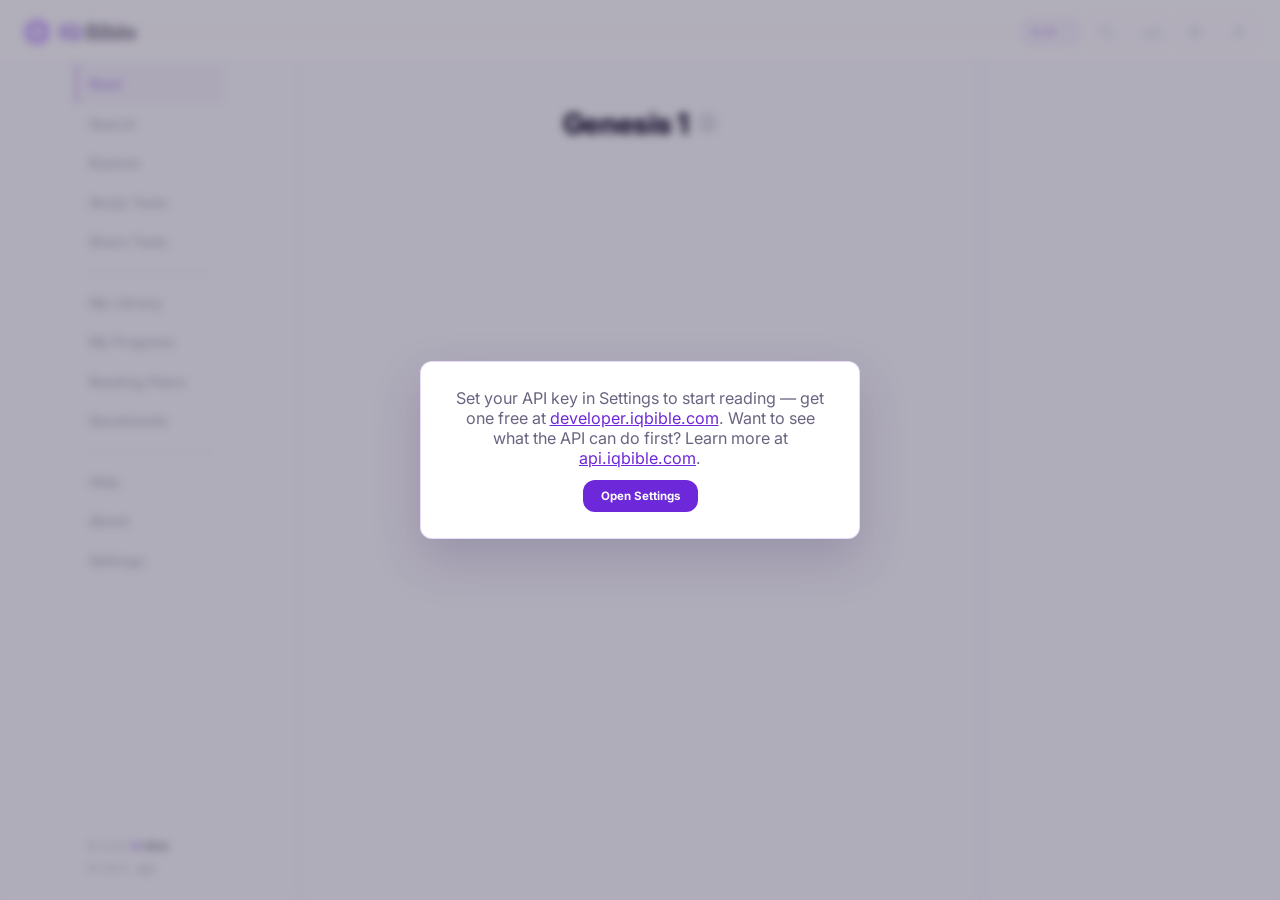
==== index.html @ fd7624ac "[1.20.0] - Continuous audio play (Settings toggle) + sleep timer in the player - getAudioContinuous/" ====
<!DOCTYPE html>
<html lang="en">
<head>
<meta charset="UTF-8">
<meta name="viewport" content="width=device-width, initial-scale=1.0">
<title>IQ Bible</title>
<meta name="description" content="A worked example of building a real app on the IQ Bible API — a free, open-source Bible reader with no backend of its own.">
<!-- The css/js/img refs below are written relative, so a deep-link page load
     (e.g. /gen/1/1) must resolve them from the site root rather than the
     current path. Every deployment of this app is served from its domain
     root (see js/config.js's BASE_PATH note), so this is a plain "/". A fork
     deploying under a subpath is the one case that needs to change it. -->
<base href="/">
<link rel="preconnect" href="https://fonts.googleapis.com">
<link rel="preconnect" href="https://fonts.gstatic.com" crossorigin>
<link href="https://fonts.googleapis.com/css2?family=Crimson+Pro:ital,wght@0,300;0,400;0,500;0,600;1,300;1,400&family=Inter:wght@400;500;600;700;800;900&display=swap" rel="stylesheet">
<link rel="stylesheet" href="css/styles.css">
<link rel="icon" type="image/png" href="img/logo.png">
<link rel="manifest" href="/manifest.webmanifest">
<meta name="theme-color" content="#6d28d9">
<link rel="apple-touch-icon" href="/img/apple-touch-icon.png">
<meta name="apple-mobile-web-app-capable" content="yes">
<meta name="mobile-web-app-capable" content="yes">
<meta name="apple-mobile-web-app-title" content="IQ Bible">
<!-- Open Graph / Twitter card. Absolute URLs — scrapers don't run the app's JS
     or resolve <base>. Bump ?v= whenever img/iqbible-og-card.png changes so
     cached unfurls refresh (scrapers key on the URL and ignore ETag). -->
<meta property="og:type" content="website">
<meta property="og:site_name" content="IQ Bible">
<meta property="og:title" content="IQ Bible">
<meta property="og:description" content="A free, open-source Bible study app — Scripture in 1,400+ translations, original Hebrew and Greek, Strong's lexicons, commentary, cross-references, and audio narration.">
<meta property="og:url" content="https://app.iqbible.com/">
<meta property="og:image" content="https://app.iqbible.com/img/iqbible-og-card.png?v=1">
<meta property="og:image:width" content="1200">
<meta property="og:image:height" content="630">
<meta name="twitter:card" content="summary_large_image">
<meta name="twitter:title" content="IQ Bible">
<meta name="twitter:description" content="A free, open-source Bible study app — Scripture in 1,400+ translations, original Hebrew and Greek, Strong's lexicons, commentary, cross-references, and audio narration.">
<meta name="twitter:image" content="https://app.iqbible.com/img/iqbible-og-card.png?v=1">
<!-- Leaflet — the app's one runtime dependency, added specifically so place
     maps can use English-labeled (Esri World Street Map) tiles for the
     interactive lightbox view; OpenStreetMap's own embeddable page has no
     language option. Loaded from unpkg via a plain <script> tag, no
     npm/bundler, per CLAUDE.md's development rules. -->
<link rel="stylesheet" href="https://unpkg.com/leaflet@1.9.4/dist/leaflet.css" integrity="sha256-p4NxAoJBhIIN+hmNHrzRCf9tD/miZyoHS5obTRR9BMY=" crossorigin="">
<script src="https://unpkg.com/leaflet@1.9.4/dist/leaflet.js" integrity="sha256-20nQCchB9co0qIjJZRGuk2/Z9VM+kNiyxNV1lvTlZBo=" crossorigin=""></script>
<script>
// Applied before first paint so a stored dark-mode preference doesn't flash
// light on load — the rest of the app's JS only loads at the end of <body>.
try { document.documentElement.dataset.theme = localStorage.getItem("iqb_theme") || "light"; } catch (e) { }
</script>
</head>
<body>
<div id="app">

  <div id="topbar">
    <div class="wordmark"><img src="img/logo.png" alt="" class="logo-icon"><span class="wm-text">IQ <span>Bible</span></span></div>
    <div id="topActions">
      <!-- Mobile only (< 1180px): the version pill lives here instead of in the
           reading header, which collapses to a slim label at that width. Label
           kept in sync by loadChapter() (js/reader.js). -->
      <button id="topVersionBtn" class="verpick" onclick="openVersionPicker()" title="Choose a translation" aria-label="Choose a translation">KJV <svg viewBox="0 0 24 24" fill="none" stroke-width="3" stroke-linecap="round" stroke-linejoin="round"><path d="M6 9l6 6 6-6"/></svg></button>
      <button id="searchTrigger" onclick="openSearch()" title="Search" aria-label="Search">
        <svg width="16" height="16" viewBox="0 0 24 24" fill="none" stroke="currentColor" stroke-width="2"><circle cx="11" cy="11" r="8"/><path d="m21 21-4.35-4.35"/></svg>
      </button>
      <button id="fontSizeTrigger" onclick="openFontSizeModal()" title="Change font size">
        <svg width="19" height="16" viewBox="0 0 26 22" fill="none" stroke="currentColor" stroke-width="1.8" stroke-linecap="round" stroke-linejoin="round">
          <path d="M3 18l3.2-9 3.2 9"/><path d="M4.1 15h4.2"/>
          <path d="M14 20L19.5 3.5 25 20"/><path d="M16.1 14.5h6.8"/>
        </svg>
      </button>
      <button id="themeTrigger" onclick="toggleTheme()" title="Toggle day/night mode">
        <svg id="themeIconSun" width="16" height="16" viewBox="0 0 24 24" fill="none" stroke="currentColor" stroke-width="2.2" stroke-linecap="round" stroke-linejoin="round"><circle cx="12" cy="12" r="4.5"/><path d="M12 2.5v2M12 19.5v2M4.6 4.6l1.4 1.4M18 18l1.4 1.4M2.5 12h2M19.5 12h2M4.6 19.4l1.4-1.4M18 6l1.4-1.4"/></svg>
        <svg id="themeIconMoon" width="16" height="16" viewBox="0 0 24 24" fill="none" stroke="currentColor" stroke-width="2.2" stroke-linecap="round" stroke-linejoin="round" style="display:none"><path d="M20 14.5A8.5 8.5 0 1 1 9.5 4a6.8 6.8 0 0 0 10.5 10.5Z"/></svg>
      </button>
      <!-- Mobile only (< 1180px): folds font size + day/night into one control.
           Tap opens the Display sheet; long-press flips the theme. -->
      <button id="displayBtn" onclick="openFontSizeModal()" title="Display options" aria-label="Display options"><span class="aa-label">A<span>a</span></span></button>
      <div id="profileWrap">
        <button id="profileTrigger" onclick="toggleProfilePanel()" title="Reading dashboard">
          <svg width="16" height="16" viewBox="0 0 24 24" fill="none" stroke="currentColor" stroke-width="2.2" stroke-linecap="round" stroke-linejoin="round"><circle cx="12" cy="8" r="3.6"/><path d="M4.5 20c1.4-3.6 4.4-5.5 7.5-5.5s6.1 1.9 7.5 5.5"/></svg>
        </button>
      </div>
    </div>
  </div>

  <!-- Reading dashboard (streak/counts/continue-reading, all from local data +
       one cached devotional teaser — js/profile.js). A sibling of #topbar, not
       a child: #topbar's backdrop-filter would otherwise trap this fixed panel
       inside the 64px bar. Desktop: anchored top-right under #profileTrigger.
       Mobile: a bottom sheet opened from the "More" sheet's row. -->
  <div id="profilePanel">
    <div class="pp-head">Your Reading</div>
    <div class="pp-stats" id="ppStats"></div>
    <div class="pp-continue" id="ppContinue"></div>
    <div class="pp-devo" id="ppDevo"></div>
    <div class="pp-actions">
      <button onclick="closeProfilePanel();openMyProgress()">Progress</button>
      <button onclick="closeProfilePanel();openLibrary()">My Library</button>
      <button onclick="closeProfilePanel();openSettings()">Settings</button>
    </div>
  </div>

  <div id="shell">
    <nav id="navrail">
      <div class="navmenu" id="navMenu">
        <button class="navitem active" data-nav="read" onclick="navMenuClick('read')">Read</button>
        <button class="navitem" data-nav="search" onclick="navMenuClick('search')">Search</button>
        <button class="navitem" data-nav="explore" onclick="navMenuClick('explore')">Explore</button>
        <button class="navitem" data-nav="study" onclick="navMenuClick('study')">Study Tools</button>
        <button class="navitem" data-nav="share" onclick="navMenuClick('share')">Share Tools</button>
        <hr class="navdivider">
        <button class="navitem" data-nav="library" onclick="navMenuClick('library')">My Library</button>
        <button class="navitem" data-nav="progress" onclick="navMenuClick('progress')">My Progress</button>
        <button class="navitem" data-nav="plans" onclick="navMenuClick('plans')">Reading Plans</button>
        <button class="navitem" data-nav="devotionals" onclick="navMenuClick('devotionals')">Devotionals</button>
        <hr class="navdivider">
        <button class="navitem" data-nav="help" onclick="navMenuClick('help')">Help</button>
        <button class="navitem" data-nav="about" onclick="navMenuClick('about')">About</button>
        <button class="navitem" data-nav="settings" onclick="navMenuClick('settings')">Settings</button>
        <div class="navfooter">&copy;&nbsp;<span id="navYear" data-app-year></span>&nbsp;<a href="https://iqbible.com" target="_blank" rel="noopener" class="wm-link"><span class="wm">IQ&nbsp;<span>Bible</span></span></a><span class="navfoot-ver">v<span id="navVersion" data-app-version></span> &middot; <a href="https://api.iqbible.com" target="_blank" rel="noopener">API</a></span></div>
      </div>
    </nav>

    <div id="readMain">
      <div id="readViewGroup">
        <button class="chapternav prev" id="btnPrevChapter" title="Previous chapter" onclick="goAdjacentChapter(-1)"><svg viewBox="0 0 24 24" fill="none" stroke="currentColor" stroke-width="2.4" stroke-linecap="round" stroke-linejoin="round"><path d="M15 6l-6 6 6 6"/></svg></button>
        <button class="chapternav next" id="btnNextChapter" title="Next chapter" onclick="goAdjacentChapter(1)"><svg viewBox="0 0 24 24" fill="none" stroke="currentColor" stroke-width="2.4" stroke-linecap="round" stroke-linejoin="round"><path d="M9 6l6 6-6 6"/></svg></button>

        <!-- Mobile only (< 1180px): the thumb-zone control row, docked just above
             #mobileFooterNav. The two .chapternav arrows above re-dock into this
             row's left end (CSS); #readNavChip opens the navigator; #audioDot
             appears only when the chapter has narration and, on play, the row
             becomes the player (body.audio-playing swaps #audioPlayer in over
             the chip/dot — see the max-width:1180px block in css/styles.css). -->
        <div id="readNavRow">
          <span class="rnr-arrowspace" aria-hidden="true"></span>
          <button class="rnr-chip" id="readNavChip" onclick="openChapterPicker()">Genesis 1 <svg viewBox="0 0 24 24" fill="none" stroke-width="3" stroke-linecap="round" stroke-linejoin="round"><path d="M6 9l6 6 6-6"/></svg></button>
          <button class="rnr-dot" id="audioDot" onclick="toggleAudio()" title="Play narration" aria-label="Play narration"><svg viewBox="0 0 32 32"><circle class="rnr-ring-t" cx="16" cy="16" r="14" fill="none" stroke-width="2.6"/><circle class="rnr-ring-f" cx="16" cy="16" r="14" fill="none" stroke-width="2.6" stroke-dasharray="88" stroke-dashoffset="88"/><circle class="rnr-disc" cx="16" cy="16" r="11"/><path class="rnr-ic" d="M13 10.5v11l8-5.5z"/></svg></button>
        </div>

        <!-- One-time (first save) + periodic nudge that notes/bookmarks/
             highlights live only in this browser — see js/reader.js's DATA
             BACKUP AWARENESS section. Same box styling as #keyBanner's
             .kb-box, but rendered inline (not a full-screen blocking
             overlay) since showDataBackupBanner()/dismissDataBackupBanner()
             don't share showKeyBanner()'s "block the rest of the app"
             behavior. -->
        <div id="dataBackupBanner">
          <p id="dataBackupBannerText"></p>
          <button onclick="dismissDataBackupBanner();openLibrary()">Open My Library</button>
          <button onclick="dismissDataBackupBanner()">Got it</button>
        </div>

        <div id="readCol">
          <div class="chhead">
            <div id="chBookIcon" class="bookicon-badge" style="display:none"></div>
            <div class="chtitlewrap">
              <!-- Book + chapter read as one title (the caret chevrons are hidden
                   by CSS at every width) but stay two hit targets. -->
              <button class="titlepick" id="btnPickBook" onclick="openBookPicker()">Genesis <svg viewBox="0 0 24 24" fill="none" stroke-width="3" stroke-linecap="round" stroke-linejoin="round"><path d="M6 9l6 6 6-6"/></svg></button>
              <button class="titlepick" id="btnPickChapter" onclick="openChapterPicker()">1 <svg viewBox="0 0 24 24" fill="none" stroke-width="3" stroke-linecap="round" stroke-linejoin="round"><path d="M6 9l6 6 6-6"/></svg></button>
              <!-- Desktop ⓘ — book overview. -->
              <button class="bookinfo-btn" id="btnBookInfo" title="About this book" aria-label="About this book" onclick="openBookInfoModal(current.book)">&#9432;</button>
              <!-- Mobile ⓘ (< 1180px) — the one context affordance in the slim
                   header. Opens the Chapter Info sheet (places, people, prophecies,
                   timeline, chapter overview; the book overview is its top card).
                   Same sheet as the right-edge inward swipe. -->
              <button class="bookinfo-btn" id="btnChapterCtx" title="Chapter info" aria-label="Chapter info" onclick="openCardsSheet()"><svg viewBox="0 0 24 24" fill="none" stroke="currentColor" stroke-width="2.2" stroke-linecap="round" stroke-linejoin="round"><circle cx="12" cy="12" r="9"/><path d="M12 16v-4M12 8h.01"/></svg></button>
              <!-- The translation pick lives in the top bar now (#topVersionBtn) —
                   this stays in the DOM (reader.js keeps its label current) but is
                   display:none at every width. -->
              <button class="verpick" id="btnPickVersion" onclick="openVersionPicker()">KJV <svg viewBox="0 0 24 24" fill="none" stroke-width="3" stroke-linecap="round" stroke-linejoin="round"><path d="M6 9l6 6 6-6"/></svg></button>
              <!-- Legacy 2×2 grid button — display:none at every width now
                   (desktop has the always-visible rail; mobile uses #btnChapterCtx
                   above + the right-edge inward swipe, both calling openCardsSheet).
                   Kept in the DOM to avoid churn; harmless while hidden. -->
              <button class="iconbtn cardsheet-trigger" id="btnCardsSheet" title="Chapter info" aria-label="Chapter info" onclick="toggleCardsSheet()">
                <svg viewBox="0 0 24 24" fill="none" stroke="currentColor" stroke-width="2" stroke-linecap="round" stroke-linejoin="round"><rect x="3" y="3" width="7" height="7" rx="1.5"/><rect x="14" y="3" width="7" height="7" rx="1.5"/><rect x="3" y="14" width="7" height="7" rx="1.5"/><rect x="14" y="14" width="7" height="7" rx="1.5"/></svg>
              </button>
            </div>
            <!-- Desktop: shows inline in .chhead after the version pick.
                 Below 1180px: a full-width bar docked above #mobileFooterNav
                 that slides away with the rest of the chrome on scroll. The
                 "Voice" button appears only when the version has >1 narrator. -->
            <div id="audioPlayer" class="inline-audio" style="display:none">
              <div class="audio-controls-row">
                <button class="playbtn" id="playBtn" onclick="toggleAudio()"><svg width="12" height="12" viewBox="0 0 24 24" fill="currentColor" stroke="none"><path d="M8 5.5v13l11-6.5-11-6.5Z"/></svg></button>
                <div class="time" id="audioCur">0:00</div>
                <div id="scrubTrack" onclick="seekAudio(event)"><div id="scrubFill"></div></div>
                <div class="time" id="audioDur">0:00</div>
                <button class="verpick" id="btnPickNarration" style="display:none" onclick="openNarrationPicker()" title="Choose narration voice" aria-label="Choose narration voice"><span id="narrationName">Voice</span><svg viewBox="0 0 24 24" fill="none" stroke-width="3" stroke-linecap="round" stroke-linejoin="round"><path d="M6 9l6 6 6-6"/></svg></button>
                <button class="audio-sleep" id="btnSleepTimer" onclick="openSleepTimer()" title="Sleep timer" aria-label="Sleep timer"><svg viewBox="0 0 24 24" fill="none" stroke="currentColor" stroke-width="2" stroke-linecap="round" stroke-linejoin="round"><circle cx="12" cy="13" r="8"/><path d="M12 9v4l2.5 2M9 2h6M18.5 5.5 20 4"/></svg><span class="st-label"></span></button>
                <audio id="audioEl" preload="none"></audio>
              </div>
            </div>
          </div>

          <!-- Compact "Read on …" line. Desktop: its own row below .chhead (so it
               never nudges the inline audio player). Mobile: positionReadStamp()
               (js/plans.js) moves it into .chhead to sit inline at the row's
               right. renderChapterReadStamp(); toggle in Settings. -->
          <div id="chapterReadStamp"></div>

          <div id="readingText"><div class="spin"></div></div>
          <!-- "Did you read this chapter?" — js/plans.js's
               renderChapterReadPrompt(), called from loadChapter (reader.js)
               after every render. A sibling of #readingText, not a child, so
               renderChapter()'s innerHTML replacement never wipes it. Sits
               above #chapterEndNav: finish the chapter, mark it, then move on. -->
          <div id="chapterReadPrompt"></div>
          <!-- End-of-chapter prev/next — a sibling of #readingText (not a
               child) so renderChapter()'s innerHTML swap never wipes it;
               labels/disabled state filled by renderChapterEndNav (reader.js).
               The discoverable in-flow counterpart to the swipe gesture and
               the fixed side arrows. -->
          <nav class="chapter-end-nav" id="chapterEndNav" aria-label="Chapter navigation" hidden>
            <button class="cen-btn" id="cenPrev" onclick="goAdjacentChapter(-1)">
              <svg viewBox="0 0 24 24" fill="none" stroke="currentColor" stroke-width="2.4" stroke-linecap="round" stroke-linejoin="round"><path d="M15 6l-6 6 6 6"/></svg>
              <span class="cen-lbl"><span class="cen-k">Previous</span><span class="cen-t" id="cenPrevLabel"></span></span>
            </button>
            <button class="cen-btn cen-next" id="cenNext" onclick="goAdjacentChapter(1)">
              <span class="cen-lbl"><span class="cen-k">Next</span><span class="cen-t" id="cenNextLabel"></span></span>
              <svg viewBox="0 0 24 24" fill="none" stroke="currentColor" stroke-width="2.4" stroke-linecap="round" stroke-linejoin="round"><path d="M9 6l6 6-6 6"/></svg>
            </button>
          </nav>
        </div>
      </div>

      <!-- Search / Explore / Study Tools / My Library / Devotionals / Share
           Tools all render here too (see switchMainView, js/main.js) instead
           of as separate full-page overlays — one .mainview shown at a time,
           #readViewGroup hidden while any of them is active, with the
           clicked left-nav item shown .active the same way "Read" always
           was. Each still keeps its own overlay-topbar close (×) button:
           #navrail (the only other way to switch views) is hidden below
           1180px, so it's the sole way back to Read on a narrow viewport. -->
      <div id="searchOverlay" class="mainview" role="region" aria-label="Search">
        <div class="overlay-inner">
          <div class="overlay-topbar">
            <span class="overlay-title">Search the Scriptures</span>
            <button class="overlay-close" onclick="closeSearch()" title="Back to Reading (Esc)">&times;</button>
          </div>
          <div class="overlay-search-area">
            <div class="overlay-input-wrap">
              <span class="overlay-search-icon">⌕</span>
              <input type="text" id="overlaySearchInput" placeholder="What are you looking for?" oninput="onOverlayType()"
                onkeydown="if(event.key==='Enter') overlaySearch(true); if(event.key==='Escape') closeSearch()" autocomplete="off">
              <button type="button" class="mclear" aria-label="Clear" onclick="clearSearchInput('overlaySearchInput')">&times;</button>
            </div>
            <div class="lib-tabs" id="searchTabs">
              <button class="lib-tab active" data-tab="verses" onclick="setSearchTab('verses')">Verses</button>
              <button class="lib-tab" data-tab="people" onclick="setSearchTab('people')">People</button>
            </div>
            <div class="version-row" id="searchVersionRow">
              <span class="filter-label">Searching in</span>
              <button type="button" class="version-trigger" id="searchVersionTrigger" onclick="openVersionPicker('search')">
                <span id="searchVersionLabel"></span><span>▾</span>
              </button>
            </div>
            <div class="overlay-filters" id="searchModeRow">
              <span class="filter-label">Mode:</span>
              <button class="filter-chip active" data-mode="all" onclick="setMatchMode(this)">All words</button>
              <button class="filter-chip" data-mode="any" onclick="setMatchMode(this)">Any word</button>
              <button class="filter-chip" data-mode="phrase" onclick="setMatchMode(this)">Exact phrase</button>
              <button class="filter-chip" data-mode="prefix" onclick="setMatchMode(this)">Starts with</button>
              <button class="filter-chip" data-mode="boolean" onclick="setMatchMode(this)">Advanced</button>
            </div>
            <div class="adv-hint" id="searchAdvHint" hidden><b>+</b>required &nbsp; <b>-</b>excluded &nbsp; <b>"</b>phrase<b>"</b> &nbsp; word<b>*</b> prefix</div>
            <div class="filters-toggle-row" id="searchFiltersToggleRow">
              <button class="filters-toggle" id="searchFiltersToggle" onclick="toggleSearchFilters()">Filters <svg viewBox="0 0 24 24" fill="none" stroke="currentColor" stroke-width="2.5" stroke-linecap="round"><path d="M6 9l6 6 6-6"/></svg></button>
            </div>
            <div class="filters-panel" id="searchFiltersPanel">
              <div class="filters-grid">
                <div class="filter-field">
                  <label>Testament</label>
                  <div class="chip-row" id="searchTestamentRow">
                    <button class="filter-chip active" data-testament="" onclick="setTestament(this)">All</button>
                    <button class="filter-chip" data-testament="ot" onclick="setTestament(this)">OT</button>
                    <button class="filter-chip" data-testament="nt" onclick="setTestament(this)">NT</button>
                  </div>
                </div>
                <div class="filter-field">
                  <label>Books</label>
                  <button type="button" class="field-trigger" id="searchBooksTrigger" onclick="openSearchBookPicker()">
                    <span id="searchBooksLabel">All books</span> <span>▾</span>
                  </button>
                </div>
                <div class="filter-field">
                  <label>Chapter</label>
                  <input type="text" inputmode="numeric" id="searchChapterInput" placeholder="Any" oninput="onSearchFilterChange()">
                </div>
                <div class="filter-field">
                  <label>Verse range</label>
                  <input type="text" id="searchVerseInput" placeholder="e.g. 1-10" oninput="onSearchFilterChange()">
                </div>
                <div class="filter-field" id="searchExcludeField">
                  <label>Exclude words</label>
                  <input type="text" id="searchExcludeInput" placeholder="e.g. cast" oninput="onSearchFilterChange()">
                </div>
                <div class="filter-field">
                  <label>Sort</label>
                  <div class="chip-row" id="searchSortRow">
                    <button class="filter-chip active" data-sort="canonical" onclick="setSearchSort(this)">Verse order</button>
                    <button class="filter-chip" data-sort="relevance" onclick="setSearchSort(this)">Best match</button>
                  </div>
                </div>
              </div>
            </div>
          </div>
          <div class="overlay-results-area">
            <div class="overlay-results-inner">
              <div id="overlayResultsMeta" class="overlay-results-meta"></div>
              <div id="overlaySearchNotice" class="overlay-search-notice" hidden></div>
              <div id="overlayHistoryArea" hidden></div>
              <div id="overlayResultList"></div>
              <button id="overlayLoadMore" onclick="overlaySearch(false)">Load More</button>
            </div>
          </div>
        </div>
      </div>

      <!-- Book filter for Search's Verses tab — multi-select (unlike the
           single-select reading #navPickerScrim), scoped to whichever version
           "Searching in" currently points at, since a Catholic/Orthodox
           edition's canon is genuinely larger than a 66-book Protestant one. -->
      <div class="modalscrim" id="searchBookFilterScrim">
        <div class="modal">
          <div class="mhead">
            <div class="row"><h2>Choose books</h2><button class="closebtn" onclick="closeSearchBookPicker()">&times;</button></div>
          </div>
          <div class="bp-actions"><button onclick="searchBooksSelectAll()">Select all</button><button onclick="searchBooksClearAll()">Clear</button></div>
          <div class="bp-version-note" id="searchBookFilterNote"></div>
          <div class="mlist" id="searchBookFilterBody"></div>
          <div style="padding:0 24px 24px"><button class="setsave" style="margin-bottom:0" onclick="closeSearchBookPicker()">Done</button></div>
        </div>
      </div>

      <!-- My Library overlay — Notes / Bookmarks / History / Highlights share one shell -->
      <div id="libraryOverlay" class="mainview" role="region" aria-label="My Library">
        <div class="overlay-inner">
          <div class="overlay-topbar">
            <span class="overlay-title">My Library</span>
            <button class="overlay-close" onclick="closeLibrary()" title="Back to Reading (Esc)">&times;</button>
          </div>
          <div class="overlay-search-area">
            <div class="lib-tabs">
              <button class="lib-tab" data-tab="notes" onclick="switchLibraryTab('notes')">Notes</button>
              <button class="lib-tab" data-tab="bookmarks" onclick="switchLibraryTab('bookmarks')">Bookmarks</button>
              <button class="lib-tab" data-tab="highlights" onclick="switchLibraryTab('highlights')">Highlights</button>
              <button class="lib-tab" data-tab="history" onclick="switchLibraryTab('history')">History</button>
            </div>
            <p class="view-desc" id="libraryDesc"></p>
            <div class="overlay-input-wrap">
              <span class="overlay-search-icon">⌕</span>
              <input type="text" id="librarySearchInput" placeholder="Search…" oninput="onLibrarySearchType()"
                onkeydown="if(event.key==='Escape') closeLibrary()" autocomplete="off">
              <button type="button" class="mclear" aria-label="Clear" onclick="clearSearchInput('librarySearchInput')">&times;</button>
            </div>
            <div class="overlay-filters" id="librarySortRow">
              <span class="filter-label">Sort:</span>
              <button class="filter-chip" id="librarySortBookChip" onclick="setLibrarySort('book')">By Book</button>
              <button class="filter-chip" id="librarySortDateChip" onclick="setLibrarySort('date')">By Date</button>
              <span id="librarySortColorChip" style="display:none;align-items:center;gap:6px">
                <span class="filter-label">By Color:</span>
                <button class="vtswatch hl-yellow" data-color="yellow" onclick="setLibraryColorFilter('yellow')" title="Yellow" aria-label="Sort by yellow highlights"></button>
                <button class="vtswatch hl-green" data-color="green" onclick="setLibraryColorFilter('green')" title="Green" aria-label="Sort by green highlights"></button>
                <button class="vtswatch hl-blue" data-color="blue" onclick="setLibraryColorFilter('blue')" title="Blue" aria-label="Sort by blue highlights"></button>
                <button class="vtswatch hl-pink" data-color="pink" onclick="setLibraryColorFilter('pink')" title="Pink" aria-label="Sort by pink highlights"></button>
              </span>
            </div>
            <div class="notes-toolbar" id="notesToolbar">
              <button onclick="exportNotesMarkdown()">Export Markdown</button>
              <button onclick="exportNotesJSON()">Export JSON</button>
              <button onclick="triggerNotesImport()">Import</button>
              <input type="file" id="notesImportInput" accept="application/json" style="display:none" onchange="importNotesFile(this)">
            </div>
            <div class="notes-toolbar" id="bookmarksToolbar" style="display:none">
              <button onclick="exportBookmarksMarkdown()">Export Markdown</button>
              <button onclick="exportBookmarksJSON()">Export JSON</button>
              <button onclick="triggerBookmarksImport()">Import</button>
              <input type="file" id="bookmarksImportInput" accept="application/json" style="display:none" onchange="importBookmarksFile(this)">
            </div>
            <div class="notes-toolbar" id="highlightsToolbar" style="display:none">
              <button onclick="exportHighlightsMarkdown()">Export Markdown</button>
              <button onclick="exportHighlightsJSON()">Export JSON</button>
              <button onclick="triggerHighlightsImport()">Import</button>
              <input type="file" id="highlightsImportInput" accept="application/json" style="display:none" onchange="importHighlightsFile(this)">
            </div>
            <div class="notes-toolbar" id="libraryClearHistory">
              <button onclick="clearHistory()">Clear History</button>
              <button onclick="exportHistoryMarkdown()">Export Markdown</button>
              <button onclick="exportHistoryJSON()">Export JSON</button>
              <button onclick="triggerHistoryImport()">Import</button>
              <input type="file" id="historyImportInput" accept="application/json" style="display:none" onchange="importHistoryFile(this)">
            </div>
          </div>
          <div class="overlay-results-area">
            <div class="overlay-results-inner">
              <div id="libraryResultList"></div>
            </div>
          </div>
        </div>
      </div>

      <!-- explore view — Harmony of the Gospels, Topics, Bible Atlas,
           Genealogy Explorer, and a Collections tab (Parables/Miracles/
           Prayers/Names of God/Titles of Jesus/Weights & Measures/Stories) —
           six endpoint families the app didn't surface anywhere before. Same
           one-body-many-tabs shell as #libraryOverlay; each tab's controls +
           results are all rendered by js/explore.js into #exploreBody,
           including its own list/detail views, rather than pre-built
           per-tab markup. -->
      <div id="exploreOverlay" class="mainview" role="region" aria-label="Explore">
        <div class="overlay-inner">
          <div class="overlay-topbar">
            <span class="overlay-title">Explore</span>
            <button class="overlay-close" onclick="closeExplore()" title="Back to Reading (Esc)">&times;</button>
          </div>
          <div class="overlay-search-area">
            <div class="lib-tabs" id="exploreTabs">
              <button class="lib-tab" data-tab="atlas" onclick="switchExploreTab('atlas')">Atlas</button>
              <button class="lib-tab" data-tab="collections" onclick="switchExploreTab('collections')">Collections</button>
              <button class="lib-tab" data-tab="extrabiblical" onclick="switchExploreTab('extrabiblical')">Extrabiblical</button>
              <button class="lib-tab" data-tab="genealogy" onclick="switchExploreTab('genealogy')">Genealogy</button>
              <button class="lib-tab" data-tab="harmony" onclick="switchExploreTab('harmony')">Harmony</button>
              <button class="lib-tab" data-tab="topics" onclick="switchExploreTab('topics')">Topics</button>
            </div>
            <p class="view-desc" id="exploreDesc"></p>
          </div>
          <div class="overlay-results-area">
            <div class="overlay-results-inner" id="exploreBody"></div>
          </div>
        </div>
      </div>

      <!-- study tools view — Book Guide, Dictionary (encyclopedic term
           lookup across all sources), Word Study (multi-lexicon +
           every-occurrence lookup), Commentaries (browse by book/chapter/
           verse), and Textual Variants. Same shell as #exploreOverlay. -->
      <div id="studyOverlay" class="mainview" role="region" aria-label="Study Tools">
        <div class="overlay-inner">
          <div class="overlay-topbar">
            <span class="overlay-title">Study Tools</span>
            <button class="overlay-close" onclick="closeStudy()" title="Back to Reading (Esc)">&times;</button>
          </div>
          <div class="overlay-search-area">
            <div class="lib-tabs" id="studyTabs">
              <button class="lib-tab" data-tab="book" onclick="switchStudyTab('book')">Book Guide</button>
              <button class="lib-tab" data-tab="dictionary" onclick="switchStudyTab('dictionary')">Dictionary</button>
              <button class="lib-tab" data-tab="word" onclick="switchStudyTab('word')">Word Study</button>
              <button class="lib-tab" data-tab="commentaries" onclick="switchStudyTab('commentaries')">Commentaries</button>
              <button class="lib-tab" data-tab="variants" onclick="switchStudyTab('variants')">Textual Variants</button>
            </div>
            <p class="view-desc" id="studyDesc"></p>
          </div>
          <div class="overlay-results-area">
            <div class="overlay-results-inner" id="studyBody"></div>
          </div>
        </div>
      </div>

      <!-- Reading Plans — GET /bibles/{version}/reading-plan (General/Topic/
           M'Cheyne). Same one-body-JS-renders-into-it shell as Explore/Study
           Tools above; js/plans.js swaps #plansBody between three states
           (list of saved plans / builder form / a plan's calendar) rather
           than a single active-plan view — not mainview-narrow like it used
           to be, since the plans grid and month calendar both want more
           width than the 640px text-content cap. -->
      <div id="plansView" class="mainview" role="region" aria-label="Reading Plans">
        <div class="overlay-topbar">
          <span class="overlay-title">Reading Plans</span>
          <button class="overlay-close" onclick="closePlans()" title="Back to Reading (Esc)">&times;</button>
        </div>
        <p class="view-desc">Build a scheduled reading plan — a whole-Bible track, a topical study, or the M'Cheyne one-year plan — then check off each day as you read it. Plans are saved on this device.</p>
        <div class="dictbody" id="plansBody"></div>
        <input type="file" id="planImportFile" accept=".json,.csv" style="display:none" onchange="handlePlanImportFile(event)">
      </div>

      <!-- devotionals view — Spurgeon's Morning &amp; Evening (GET
           /devotionals/today or /devotionals/{month}/{day}). Calendar-date
           only, no year concept and no archive/list endpoint (see
           NOTES.md) — day-at-a-time browsing only, not a fabricated
           calendar grid. -->
      <div id="devotionalsView" class="mainview mainview-narrow" role="region" aria-label="Devotionals">
        <div class="overlay-topbar">
          <span class="overlay-title">Devotionals</span>
          <button class="overlay-close" onclick="switchMainView('read')" title="Back to Reading (Esc)">&times;</button>
        </div>
        <p class="view-desc">A short daily reading from Charles Spurgeon's <em>Morning and Evening</em>. Browse by date — there's one entry per calendar day, the same each year.</p>
        <div class="devo-daynav">
          <button class="ov-back" onclick="shiftDevotionalDay(-1)" aria-label="Previous day">&lsaquo;</button>
          <input type="date" id="devotionalDateInput" onchange="onDevotionalDatePick()">
          <button class="ov-back ov-back-fwd" onclick="shiftDevotionalDay(1)" aria-label="Next day">&lsaquo;</button>
          <button class="filter-chip" onclick="goDevotionalToday()">Today</button>
        </div>
        <div class="dictbody" id="devotionalsBody"></div>
        <!-- "Did you read this devotional?" — js/devotionals.js's
             renderDevoReadPrompt(), called after every render. A sibling of
             #devotionalsBody, not a child, so its innerHTML replacement
             never wipes it (same pattern as #chapterReadPrompt). -->
        <div id="devoReadPrompt"></div>
      </div>

      <!-- share tools view — GET /embed/verse and GET /image/verse, both
           deliberately public/unauthenticated endpoints in the API
           (registered outside the key-gated route group), so this works
           with zero friction. -->
      <div id="shareToolView" class="mainview mainview-narrow" role="region" aria-label="Share Tools">
        <div class="overlay-topbar">
          <span class="overlay-title">Share Tools</span>
          <button class="overlay-close" onclick="switchMainView('read')" title="Back to Reading (Esc)">&times;</button>
        </div>
        <div class="dictbody" id="shareToolBody"></div>
      </div>

      <!-- Settings — same mainview pattern as Search/Explore/Devotionals
           above (switchMainView, js/main.js), not a modal: browsable/
           linkable the same way, and a narrow centered column
           (.mainview-narrow) gives the form more room than the old
           fixed-width modal did. Must live inside #readMain like every
           other mainview here — it was previously a stray sibling of
           #shell, which made it a 3rd flex child of #app's column layout:
           opening it squeezed #shell (nav rail + reading column + right
           rail) down to a sliver that #app's overflow:hidden then clipped,
           instead of actually replacing the reading column. -->
      <div id="settingsView" class="mainview mainview-narrow" role="region" aria-label="Settings">
        <div class="overlay-topbar">
          <span class="overlay-title">Settings</span>
          <button class="overlay-close" onclick="closeSettings()" title="Back to Reading (Esc)">&times;</button>
        </div>
        <div class="dictbody">
          <div class="settingsbody">
            <!-- Wrapped in its own <form> so Chrome's password-manager heuristics
                 (which, absent any <form> boundary, treat the *entire* page as one
                 implicit form) stop pairing this password field with unrelated text
                 inputs elsewhere in the DOM — that pairing was surfacing "Save
                 password?" prompts when typing in, e.g., the version-search box. -->
            <form autocomplete="off" onsubmit="return false">
              <div class="setfield">
                <label for="settingsKeyInput">API Key</label>
                <input type="password" id="settingsKeyInput" placeholder="iqb_live_…" autocomplete="off">
                <div class="hint" id="settingsKeyHint">Free at <a href="https://developer.iqbible.com" target="_blank" rel="noopener">developer.iqbible.com</a>. Stored only in this browser's local storage — never sent anywhere but the IQ Bible API.</div>
              </div>
              <button class="setsave" onclick="saveSettings()">Save</button>
            </form>

            <!-- Display prefs apply immediately (no Save/reload needed) — kept
                 outside the API-key <form> above so they're independent of it.
                 Wrapped so body.no-key-lockdown (js/api.js's showKeyBanner())
                 can disable this whole group while leaving the API Key field/
                 Save button above as the only usable thing in Settings until
                 a key is actually saved — see css/styles.css. -->
            <div id="settingsPrefs">
              <div class="setfield">
                <label for="settingsIllustSelect">Illustrations</label>
                <select id="settingsIllustSelect" onchange="setIllustPack(this.value)">
                  <option value="off">Off</option>
                  <option value="schnorr">Schnorr</option>
                  <option value="dore">Doré</option>
                  <option value="sweet">Sweet</option>
                </select>
              </div>
              <div class="setfield-check">
                <input type="checkbox" id="settingsIllustBW" onchange="setIllustBW(this.checked)">
                <label for="settingsIllustBW">Black &amp; White Illustrations</label>
              </div>
              <div class="setfield">
                <label for="settingsIconSelect">Book Icons</label>
                <select id="settingsIconSelect" onchange="setIconStyle(this.value)">
                  <option value="off">Off</option>
                  <option value="color">Color</option>
                  <option value="bw">Black &amp; White</option>
                </select>
              </div>
              <div class="setfield">
                <label for="settingsFontSlider">Reading Font Size</label>
                <input type="range" id="settingsFontSlider" min="14" max="26" step="1" oninput="setFontSize(this.value)">
              </div>
              <div class="setfield">
                <label for="settingsUiFontSlider">Interface Font Size</label>
                <input type="range" id="settingsUiFontSlider" min="13" max="20" step="1" oninput="setUiFontSize(this.value)">
                <div class="hint">Menus, buttons, and labels — everything except the Bible text above.</div>
              </div>
              <div class="setfield-check">
                <input type="checkbox" id="settingsExportReminder" onchange="setExportReminderEnabled(this.checked)">
                <label for="settingsExportReminder">Remind me to back up my data</label>
              </div>
              <div class="setfield-check">
                <input type="checkbox" id="settingsReadStamp" onchange="setReadStampEnabled(this.checked)">
                <label for="settingsReadStamp">Show when I read a chapter, under the title</label>
              </div>
              <div class="setfield-check">
                <input type="checkbox" id="settingsAudioContinuous" onchange="setAudioContinuous(this.checked)">
                <label for="settingsAudioContinuous">Keep playing narration into the next chapter</label>
              </div>
              <div class="setfield">
                <label>Compare Versions <span class="hint" style="display:inline">— used in Verse Tools &gt; Compare</span></label>
                <div class="compare-chip-row" id="settingsCompareChips"></div>
                <button class="filter-chip" style="margin-top:8px" onclick="openVersionPicker('compare-default')">+ Add Version</button>
              </div>
            </div>
          </div>
        </div>
      </div>

      <!-- About — static content, no fetches. Mirrors README.md's public
           framing; must never reference the private backend repo or its
           internal versioning (see CLAUDE.md's public-facing-content rule). -->
      <div id="aboutView" class="mainview mainview-narrow" role="region" aria-label="About">
        <div class="overlay-topbar">
          <span class="overlay-title">About</span>
          <button class="overlay-close" onclick="closeAbout()" title="Back to Reading (Esc)">&times;</button>
        </div>
        <div class="dictbody">
          <div class="about-hero">
            <img src="img/logo.png" alt="" class="about-hero-logo">
            <h1>About <span class="wm">IQ <span>Bible</span></span></h1>
            <p>A free, open-source Bible reader — and a worked example of building a real app on the <a href="https://api.iqbible.com" target="_blank" rel="noopener">IQ Bible API</a>. Every feature here comes from a real API call.</p>
            <a class="about-hero-cta" href="https://iqbible.com" target="_blank" rel="noopener">Learn more about what IQ Bible is &rarr;</a>
          </div>

          <div class="about-section-label">What It Demonstrates</div>
          <div class="about-chips">
            <span class="filter-chip">Version / book / chapter nav</span>
            <span class="filter-chip">1,000+ languages</span>
            <span class="filter-chip">Full-text search</span>
            <span class="filter-chip">Inline illustrations</span>
            <span class="filter-chip">Audio narration</span>
            <span class="filter-chip">Cross-references</span>
            <span class="filter-chip">Commentaries</span>
            <span class="filter-chip">Original-language lookups</span>
            <span class="filter-chip">Bible atlas</span>
            <span class="filter-chip">Reading plans</span>
          </div>

          <p class="about-runs">It runs as a plain static site with zero backend of its own — no server, no build step, no framework, just HTML/CSS and a handful of vanilla JavaScript files. On the hosted instance at app.iqbible.com you can start reading straight away; self-host a copy and each visitor supplies their own free API key, stored only in their browser.</p>

          <div class="about-callouts">
            <div class="about-callout">
              <div class="about-callout-icon">
                <svg width="20" height="20" viewBox="0 0 24 24" fill="currentColor"><path d="M12 .5C5.73.5.75 5.48.75 11.75c0 5.02 3.26 9.28 7.78 10.78.57.1.78-.25.78-.55v-2.1c-3.17.69-3.83-1.36-3.83-1.36-.52-1.31-1.26-1.66-1.26-1.66-1.03-.7.08-.69.08-.69 1.14.08 1.74 1.17 1.74 1.17 1.01 1.73 2.65 1.23 3.3.94.1-.73.4-1.23.72-1.51-2.53-.29-5.19-1.27-5.19-5.63 0-1.24.44-2.26 1.17-3.06-.12-.29-.51-1.45.11-3.02 0 0 .96-.31 3.14 1.17a10.9 10.9 0 0 1 5.72 0c2.18-1.48 3.14-1.17 3.14-1.17.62 1.57.23 2.73.11 3.02.73.8 1.17 1.82 1.17 3.06 0 4.37-2.67 5.34-5.21 5.62.41.36.77 1.07.77 2.16v3.2c0 .3.21.66.79.55 4.51-1.51 7.77-5.76 7.77-10.78C23.25 5.48 18.27.5 12 .5z"/></svg>
              </div>
              <div class="about-callout-title">Open Source</div>
              <div class="about-callout-body">MIT-licensed and open on GitHub. Fork it, self-host it, or use it as a reference for your own app on the API.</div>
              <a class="about-callout-link" href="https://github.com/IQ-Bible/iqbible-app" target="_blank" rel="noopener">github.com/IQ-Bible/iqbible-app</a>
            </div>
            <div class="about-callout">
              <div class="about-callout-icon">
                <svg width="20" height="20" viewBox="0 0 24 24" fill="none" stroke="currentColor" stroke-width="2" stroke-linecap="round" stroke-linejoin="round"><path d="M21 2l-9.5 9.5"/><path d="M15 4l5 5-2 2-5-5z"/><circle cx="7" cy="17" r="4"/></svg>
              </div>
              <div class="about-callout-title">Get an API Key</div>
              <div class="about-callout-body">Free, no card required. You only need one to self-host — app.iqbible.com includes a shared key, so you can start reading right away.</div>
              <a class="about-callout-link about-callout-link-brand" href="https://developer.iqbible.com" target="_blank" rel="noopener">developer.iqbible.com</a>
            </div>
          </div>

          <p class="hint about-version"><a href="https://iqbible.com" target="_blank" rel="noopener" class="wm-link"><span class="wm">IQ <span>Bible</span></span></a> App v<span id="aboutVersion" data-app-version></span></p>
        </div>
      </div>

      <!-- Help — static content, no fetches (same pattern as About). Keep
           this in sync whenever a nav feature is added/renamed/removed —
           see CLAUDE.md. -->
      <div id="helpView" class="mainview mainview-narrow" role="region" aria-label="Help">
        <div class="overlay-topbar">
          <span class="overlay-title">Help</span>
          <button class="overlay-close" onclick="closeHelp()" title="Back to Reading (Esc)">&times;</button>
        </div>
        <div class="dictbody">

          <div class="help-hero">
            <div class="help-hero-text">
              <h1>How can we help you read?</h1>
              <p>Everything below is a real feature, one call away from the IQ Bible API. New here? The tour walks you through the app in about two minutes.</p>
            </div>
            <div class="help-hero-actions">
              <button class="help-tour-btn" onclick="startTour()">
                <svg width="16" height="16" viewBox="0 0 24 24" fill="none" stroke="currentColor" stroke-width="2" stroke-linecap="round" stroke-linejoin="round"><path d="M12 21s7-6.5 7-12a7 7 0 1 0-14 0c0 5.5 7 12 7 12z"/><circle cx="12" cy="9" r="2.5"/></svg>
                Take a Tour
              </button>
              <button class="help-tour-btn secondary" onclick="startAdvancedTour()">
                <svg width="16" height="16" viewBox="0 0 24 24" fill="none" stroke="currentColor" stroke-width="2" stroke-linecap="round" stroke-linejoin="round"><rect x="3" y="3" width="7" height="7" rx="1"/><rect x="14" y="3" width="7" height="7" rx="1"/><rect x="3" y="14" width="7" height="7" rx="1"/><rect x="14" y="14" width="7" height="7" rx="1"/></svg>
                Advanced Tour
              </button>
            </div>
          </div>

          <div class="about-section-label" style="text-align:left">Getting Started</div>
          <div class="help-grid">
            <div class="help-card">
              <div class="help-card-num">01</div>
              <div class="help-card-title">Pick a translation</div>
              <div class="help-card-body">1,000+ translations across hundreds of languages, from the version picker in the top bar.</div>
            </div>
            <div class="help-card">
              <div class="help-card-num">02</div>
              <div class="help-card-title">Choose a book and chapter</div>
              <div class="help-card-body">Tap the book or chapter in the reading header to open the navigator — pick a book, then its chapters, with a back arrow between. On a phone the same picker is the “Book Chapter ▾” button in the bar above the nav. Or deep-link straight to a verse like /gen/1/1 — or a range, /gal/5/14-16. The address bar keeps your translation (?v=…), so a copied link reopens in the same version.</div>
            </div>
            <div class="help-card">
              <div class="help-card-num">03</div>
              <div class="help-card-title">Go deeper on any verse</div>
              <div class="help-card-body">Tap a verse for cross-references, commentary, original languages, notes and more.</div>
            </div>
          </div>

          <div class="about-section-label" style="text-align:left">Explore the Features</div>
          <div class="help-grid">
            <div class="help-card">
              <div class="help-card-icon"><svg width="17" height="17" viewBox="0 0 24 24" fill="none" stroke="currentColor" stroke-width="2" stroke-linecap="round" stroke-linejoin="round"><path d="M4 19.5A2.5 2.5 0 0 1 6.5 17H20"/><path d="M6.5 2H20v20H6.5A2.5 2.5 0 0 1 4 19.5v-15A2.5 2.5 0 0 1 6.5 2z"/></svg></div>
              <div class="help-card-title">Read</div>
              <div class="help-card-body">Version, book and chapter navigation across 1,000+ languages.</div>
            </div>
            <div class="help-card">
              <div class="help-card-icon"><svg width="17" height="17" viewBox="0 0 24 24" fill="none" stroke="currentColor" stroke-width="2"><circle cx="11" cy="11" r="8"/><path d="m21 21-4.35-4.35"/></svg></div>
              <div class="help-card-title">Search</div>
              <div class="help-card-body">Full-text search with match modes, book/testament/chapter filters, a
                translation selector independent of your reading version, and a People tab that searches Bible
                characters by name instead of verse text.</div>
            </div>
            <div class="help-card">
              <div class="help-card-icon"><svg width="17" height="17" viewBox="0 0 24 24" fill="none" stroke="currentColor" stroke-width="2" stroke-linecap="round" stroke-linejoin="round"><rect x="3" y="4" width="7" height="7" rx="1"/><rect x="14" y="4" width="7" height="7" rx="1"/><rect x="3" y="15" width="7" height="5" rx="1"/><rect x="14" y="15" width="7" height="5" rx="1"/></svg></div>
              <div class="help-card-title">Context cards</div>
              <div class="help-card-body">Beside each chapter (or, on a phone, from the ⓘ next to the chapter, or a swipe in from the right edge): an overview of what the chapter is about, the places and people it names, prophecies it touches, where it sits on the biblical timeline, and the book's own overview.</div>
            </div>
            <div class="help-card">
              <div class="help-card-icon"><svg width="17" height="17" viewBox="0 0 24 24" fill="none" stroke="currentColor" stroke-width="2" stroke-linecap="round" stroke-linejoin="round"><circle cx="12" cy="12" r="10"/><path d="m16.24 7.76-2.12 6.36-6.36 2.12 2.12-6.36z"/></svg></div>
              <div class="help-card-title">Explore</div>
              <div class="help-card-body">A Gospel harmony, topic browser, Bible atlas, genealogy explorer and curated collections. On a phone, Explore and Study Tools share the “Discover” tab.</div>
            </div>
            <div class="help-card">
              <div class="help-card-icon"><svg width="17" height="17" viewBox="0 0 24 24" fill="none" stroke="currentColor" stroke-width="2" stroke-linecap="round" stroke-linejoin="round"><path d="M9 2h6M10 2v6.5L4.5 18a2 2 0 0 0 1.7 3h11.6a2 2 0 0 0 1.7-3L14 8.5V2"/></svg></div>
              <div class="help-card-title">Study Tools</div>
              <div class="help-card-body">Per-book guides, a Bible-dictionary lookup across all five sources, a word study across the Hebrew &amp; Greek lexicons, verse-by-verse commentary for any chapter, and NT textual variants.</div>
            </div>
            <div class="help-card">
              <div class="help-card-icon"><svg width="17" height="17" viewBox="0 0 24 24" fill="none" stroke="currentColor" stroke-width="2" stroke-linecap="round" stroke-linejoin="round"><circle cx="18" cy="5" r="3"/><circle cx="6" cy="12" r="3"/><circle cx="18" cy="19" r="3"/><path d="M8.6 10.5 15.4 6.5M8.6 13.5l6.8 4"/></svg></div>
              <div class="help-card-title">Share Tools</div>
              <div class="help-card-body">Turn any verse into an image, link or embeddable card.</div>
            </div>
            <div class="help-card">
              <div class="help-card-icon"><svg width="17" height="17" viewBox="0 0 24 24" fill="none" stroke="currentColor" stroke-width="2" stroke-linecap="round" stroke-linejoin="round"><path d="M6 3h12v18l-6-4-6 4z"/></svg></div>
              <div class="help-card-title">My Library</div>
              <div class="help-card-body">Notes, bookmarks, highlights and history, all in one place. Notes can be grouped into notebooks and filtered by notebook or tag.</div>
            </div>
            <div class="help-card">
              <div class="help-card-icon"><svg width="17" height="17" viewBox="0 0 24 24" fill="none" stroke="currentColor" stroke-width="2" stroke-linecap="round" stroke-linejoin="round"><path d="M5 4h11l3 3v13H5V4Z"/><path d="M9 10h6M9 14h6"/></svg></div>
              <div class="help-card-title">Notes drawer</div>
              <div class="help-card-body">The one place notes are written — a dockable panel you can open from anywhere with the N key, and where My Library's notes open to edit too. It shows a read view with every reference hover-previewable and a light Markdown subset (bold, italic, headings, lists, quotes) rendered; hit Edit (or click the text) for the formatting toolbar and Ctrl/Cmd+B / +I. Verse Tools ▸ Note drops a verse's reference and text into a new note, the current one, or one you pick. Assign a note to a notebook from the footer. On a phone, open it from the Notes tab in the bottom bar; it's a sheet you can drag by its grip to resize, and the passage stays readable behind it.</div>
            </div>
            <div class="help-card">
              <div class="help-card-icon"><svg width="17" height="17" viewBox="0 0 24 24" fill="none" stroke="currentColor" stroke-width="2" stroke-linecap="round" stroke-linejoin="round"><path d="M3 3v18h18"/><path d="M7 15l4-4 3 3 5-6"/></svg></div>
              <div class="help-card-title">My Progress</div>
              <div class="help-card-body">A streak calendar, read counts and your active plan's progress, all in one place.</div>
            </div>
            <div class="help-card">
              <div class="help-card-icon"><svg width="17" height="17" viewBox="0 0 24 24" fill="none" stroke="currentColor" stroke-width="2" stroke-linecap="round" stroke-linejoin="round"><rect x="3" y="4" width="18" height="18" rx="2"/><path d="M16 2v4M8 2v4M3 10h18"/></svg></div>
              <div class="help-card-title">Reading Plans</div>
              <div class="help-card-body">Build, import or share a plan and track it day by day on a calendar.</div>
            </div>
            <div class="help-card">
              <div class="help-card-icon"><svg width="17" height="17" viewBox="0 0 24 24" fill="none" stroke="currentColor" stroke-width="2" stroke-linecap="round" stroke-linejoin="round"><path d="M12 2c-1 4-5 5-5 10a5 5 0 0 0 10 0c0-2-1-3-2-4 .5 2-1 3-2 2-1.5-1-1-3-1-3s-1 1-1 3c0-3 2-4 1-8z"/></svg></div>
              <div class="help-card-title">Devotionals</div>
              <div class="help-card-body">A new reading each day, with its own progress tracking.</div>
            </div>
            <div class="help-card">
              <div class="help-card-icon"><svg width="17" height="17" viewBox="0 0 24 24" fill="none" stroke="currentColor" stroke-width="2" stroke-linecap="round" stroke-linejoin="round"><circle cx="12" cy="12" r="3"/><path d="M19.4 15a1.7 1.7 0 0 0 .34 1.87l.06.06a2 2 0 1 1-2.83 2.83l-.06-.06a1.7 1.7 0 0 0-1.87-.34 1.7 1.7 0 0 0-1 1.55V21a2 2 0 0 1-4 0v-.09A1.7 1.7 0 0 0 9 19.4a1.7 1.7 0 0 0-1.87.34l-.06.06a2 2 0 1 1-2.83-2.83l.06-.06A1.7 1.7 0 0 0 4.6 15a1.7 1.7 0 0 0-1.55-1H3a2 2 0 0 1 0-4h.09A1.7 1.7 0 0 0 4.6 9a1.7 1.7 0 0 0-.34-1.87l-.06-.06a2 2 0 1 1 2.83-2.83l.06.06A1.7 1.7 0 0 0 9 4.6a1.7 1.7 0 0 0 1-1.55V3a2 2 0 0 1 4 0v.09a1.7 1.7 0 0 0 1 1.55 1.7 1.7 0 0 0 1.87-.34l.06-.06a2 2 0 1 1 2.83 2.83l-.06.06A1.7 1.7 0 0 0 19.4 9a1.7 1.7 0 0 0 1.55 1H21a2 2 0 0 1 0 4h-.09a1.7 1.7 0 0 0-1.51 1z"/></svg></div>
              <div class="help-card-title">Settings</div>
              <div class="help-card-body">Font size, illustrations, book icons and other reading preferences (plus your API key, if you self-host).</div>
            </div>
          </div>

          <div class="about-section-label" style="text-align:left">Frequently Asked</div>
          <div class="help-faq-item">
            <div class="help-faq-q">Do I need an account or an API key?</div>
            <div class="help-faq-a">No. At app.iqbible.com there's nothing to set up — just start reading. If you self-host your own copy, you'll add a free API key in Settings, stored only in your browser.</div>
          </div>
          <div class="help-faq-item">
            <div class="help-faq-q">Why is a feature missing something I expected?</div>
            <div class="help-faq-a">Every feature here is a direct call to the IQ Bible API — if the data isn't in the API's response, it isn't shown.</div>
          </div>
          <div class="help-faq-item">
            <div class="help-faq-q">Does this include audio narration?</div>
            <div class="help-faq-a">Versions with narration available show a player — inline under the chapter title on a wide screen, a bar above the nav on a phone. A "Voice" button lets you pick a different narrator when a version has more than one recorded.</div>
          </div>
          <div class="help-faq-item">
            <div class="help-faq-q">How do I take notes?</div>
            <div class="help-faq-a">Open the Notes drawer — press N anywhere, or the Notes button (the Notes tab in the bottom bar on a phone, a pill bottom-right on a wider screen). It autosaves as you type, keeps one note "active", and takes a light Markdown subset (bold, italic, headings, lists, quotes) that renders on the read view. To pull a verse in, select it and use Verse Tools ▸ Note, then choose a new note, the current one, or an existing one — its reference and text get dropped in and the verse shows a note icon in the margin. Group notes into notebooks, and search, tag, filter and export everything from My Library.</div>
          </div>
          <div class="help-faq-item">
            <div class="help-faq-q">What are the cards next to the reading pane?</div>
            <div class="help-faq-a">Per-chapter context, pulled live for whatever chapter you're reading — places (with maps), people, prophecy fulfillments and a timeline.</div>
          </div>
          <div class="help-faq-item">
            <div class="help-faq-q">Can I use this on my phone?</div>
            <div class="help-faq-a">Yes, the reader is fully responsive; the side rails hide below about 1180px wide. On a phone: swipe the page left or right to turn the chapter (or use the Previous/Next buttons at the end of it), tap “Chapter Info” under the chapter title (or swipe in from the right edge) for the chapter-context cards, and the topbar and bars tuck away as you scroll down (scroll back up or tap an empty spot to bring them back).</div>
          </div>
          <div class="help-faq-item">
            <div class="help-faq-q">Is my data backed up anywhere?</div>
            <div class="help-faq-a">Notes, bookmarks, highlights and progress live in local storage on this device only — export from My Library to back them up.</div>
          </div>
          <div class="help-faq-item">
            <div class="help-faq-q">Is this open source?</div>
            <div class="help-faq-a">Yes, MIT-licensed — see the About page for the repository link.</div>
          </div>
          <div class="help-faq-item">
            <div class="help-faq-q">Can I run my own copy?</div>
            <div class="help-faq-a">Yes — it's a static site with no backend. Fork it on GitHub, add a free API key, and host it anywhere. The README has the details.</div>
          </div>

        </div>
      </div>

      <!-- My Progress — dynamic, rendered by js/progress.js from the same
           local reading Progress the chapter/devotional "did you read?"
           prompts write to, plus each plan's own completedDays. Richer than
           the profile popover's "Your Reading" quick-glance stats. -->
      <div id="myProgressView" class="mainview mainview-narrow" role="region" aria-label="My Progress">
        <div class="overlay-topbar">
          <span class="overlay-title">My Progress</span>
          <button class="overlay-close" onclick="closeMyProgress()" title="Back to Reading (Esc)">&times;</button>
        </div>
        <p class="view-desc">Your reading streak, chapter and verse counts, and how far along your active plan is — built from what you've marked read on this device.</p>
        <div class="dictbody" id="myProgressBody"></div>
      </div>
    </div>

    <!-- Verse Tools panel — click a verse number to select it (shift-click
         extends a range) and this pops up immediately with every tool ready
         to go, no separate "open" click. Deliberately NOT a .modalscrim: it
         has no backdrop and doesn't block the page, so the reading text
         stays clickable underneath it — shift-clicking another verse number
         to extend the range still works while it's open. -->
    <div id="verseToolsPanel">
      <div class="vtp-head">
        <span id="vtTitle">Verse Tools</span>
        <button class="panel-close" onclick="closeVerseTools()" title="Close" aria-label="Close">&times;</button>
      </div>
      <div class="vtgrid">
        <div class="vtcell vtcolors">
          <button class="vtswatch hl-yellow" data-color="yellow" onclick="applyHighlightColor('yellow')" title="Yellow highlight" aria-label="Yellow highlight"></button>
          <button class="vtswatch hl-green" data-color="green" onclick="applyHighlightColor('green')" title="Green highlight" aria-label="Green highlight"></button>
          <button class="vtswatch hl-blue" data-color="blue" onclick="applyHighlightColor('blue')" title="Blue highlight" aria-label="Blue highlight"></button>
          <button class="vtswatch hl-pink" data-color="pink" onclick="applyHighlightColor('pink')" title="Pink highlight" aria-label="Pink highlight"></button>
        </div>
        <button class="vtcell vtbtn" onclick="toggleBookmarkSelection()">Bookmark</button>
        <button class="vtcell vtbtn" onclick="openNoteTargetPicker()">Note</button>
        <button class="vtcell vtbtn" onclick="copySelection()">Copy</button>
        <button class="vtcell vtbtn" onclick="showShareTool()">Share</button>
        <button class="vtcell vtbtn" onclick="showOriginalLanguageTool()">Orig. Language</button>
        <button class="vtcell vtbtn" onclick="showCrossRefsTool()">Cross-refs</button>
        <button class="vtcell vtbtn" onclick="showCommentaryTool()">Commentary</button>
        <button class="vtcell vtbtn" onclick="showCompareTool()">Compare</button>
        <button class="vtcell vtbtn" onclick="showTopicsTool()">Topics</button>
      </div>
      <div class="vtp-body" id="vtBody"><div class="dd-empty">Choose a tool above.</div></div>
    </div>

    <div id="rightRail">
      <!-- Only rendered/visible below 1180px, where #rightRail is repositioned
           (css/styles.css) into a bottom sheet toggled by #btnCardsSheet
           instead of a static side column. -->
      <div class="rightrail-sheethead">
        <span class="overlay-title">Chapter Info</span>
        <button class="overlay-close" onclick="closeCardsSheet()" title="Close">&times;</button>
      </div>
      <div class="cardstack" id="cardStack"></div>
    </div>
  </div>

  <!-- Backdrop for the #rightRail bottom sheet above — a .modalscrim like
       every other detail popup, so the existing generic
       "click the scrim to close" listener (js/main.js) needs only the one
       #cardsSheetScrim special case to also toggle #rightRail's own .show
       class (the scrim and the sheet are two separate elements here, unlike
       a normal modal, since the sheet slides from #rightRail's real DOM
       position rather than being centered). -->
  <div class="modalscrim" id="cardsSheetScrim"></div>

  <!-- Fixed bottom nav — replaces #navrail below 1180px, where the left rail
       is hidden entirely. Four fixed tabs: audio is never a tab (it lives in
       #readNavRow), so the bar keeps the same shape whether or not a chapter
       has narration. Search is deliberately left out (already in the topbar);
       Notes opens the drawer; "Discover" opens #discoverHub (Explore + Study
       Tools); Share Tools and the rest of #navMenu's items live in "More". -->
  <nav id="mobileFooterNav" aria-label="Primary">
    <button class="mfn-item" data-nav="read" onclick="navMenuClick('read')">
      <svg viewBox="0 0 24 24" fill="none" stroke="currentColor" stroke-width="2" stroke-linecap="round" stroke-linejoin="round"><path d="M4 19.5A2.5 2.5 0 0 1 6.5 17H20"/><path d="M6.5 2H20v20H6.5A2.5 2.5 0 0 1 4 19.5v-15A2.5 2.5 0 0 1 6.5 2z"/></svg>
      <span>Read</span>
    </button>
    <button class="mfn-item" data-nav="discover" id="mfnDiscoverBtn" onclick="toggleDiscoverHub()">
      <svg viewBox="0 0 24 24" fill="none" stroke="currentColor" stroke-width="2" stroke-linecap="round" stroke-linejoin="round"><circle cx="12" cy="12" r="9"/><path d="m15 9-2.5 5.5L7 17l2.5-5.5z"/></svg>
      <span>Discover</span>
    </button>
    <button class="mfn-item" id="mfnNotesBtn" onclick="openNotesDrawer()">
      <svg viewBox="0 0 24 24" fill="none" stroke="currentColor" stroke-width="2" stroke-linecap="round" stroke-linejoin="round"><path d="M5 4h11l3 3v13H5V4Z"/><path d="M9 10h6M9 14h6"/></svg>
      <span>Notes</span>
    </button>
    <button class="mfn-item" id="mfnMoreBtn" onclick="toggleMoreMenu()">
      <svg viewBox="0 0 24 24" fill="none" stroke="currentColor" stroke-width="2" stroke-linecap="round" stroke-linejoin="round"><circle cx="5" cy="12" r="1.6" fill="currentColor" stroke="none"/><circle cx="12" cy="12" r="1.6" fill="currentColor" stroke="none"/><circle cx="19" cy="12" r="1.6" fill="currentColor" stroke="none"/></svg>
      <span>More</span>
    </button>
  </nav>
  <div id="moreMenuSheet">
    <!-- Mobile home for the reading dashboard — #profileTrigger is hidden in
         the topbar < 1180px. Opens the same #profilePanel. -->
    <button class="mm-profile" onclick="closeMoreMenu();toggleProfilePanel()">
      <span class="mm-profile-av"><svg viewBox="0 0 24 24" fill="none" stroke="currentColor" stroke-width="2.2" stroke-linecap="round" stroke-linejoin="round"><circle cx="12" cy="8" r="3.6"/><path d="M4.5 20c1.4-3.6 4.4-5.5 7.5-5.5s6.1 1.9 7.5 5.5"/></svg></span>
      <span class="mm-profile-txt">Your Reading<small>Streak, counts, continue reading</small></span>
    </button>
    <hr class="navdivider">
    <button class="navitem" data-nav="share" onclick="navMenuClick('share');closeMoreMenu()">Share Tools</button>
    <button class="navitem" data-nav="library" onclick="navMenuClick('library');closeMoreMenu()">My Library</button>
    <button class="navitem" data-nav="progress" onclick="navMenuClick('progress');closeMoreMenu()">My Progress</button>
    <button class="navitem" data-nav="plans" onclick="navMenuClick('plans');closeMoreMenu()">Reading Plans</button>
    <button class="navitem" data-nav="devotionals" onclick="navMenuClick('devotionals');closeMoreMenu()">Devotionals</button>
    <hr class="navdivider">
    <button class="navitem" data-nav="help" onclick="navMenuClick('help');closeMoreMenu()">Help</button>
    <button class="navitem" data-nav="about" onclick="navMenuClick('about');closeMoreMenu()">About</button>
    <button class="navitem" data-nav="settings" onclick="navMenuClick('settings');closeMoreMenu()">Settings</button>
    <div class="navfooter navfooter-sheet">&copy;&nbsp;<span data-app-year></span>&nbsp;<a href="https://iqbible.com" target="_blank" rel="noopener" class="wm-link"><span class="wm">IQ&nbsp;<span>Bible</span></span></a><span class="navfoot-ver">v<span data-app-version></span> &middot; <a href="https://api.iqbible.com" target="_blank" rel="noopener">API</a></span></div>
  </div>

  <!-- Discover hub — the mobile home for Explore + Study Tools (no longer
       footer tabs). Same slide-up pattern as #moreMenuSheet; each entry opens
       the existing overlay at that tab via discoverGo() (js/main.js). -->
  <div id="discoverHub" aria-label="Discover">
    <div class="disc-group">
      <div class="disc-label">Explore</div>
      <div class="disc-grid">
        <button class="disc-item" onclick="discoverGo('explore','atlas')">Atlas</button>
        <button class="disc-item" onclick="discoverGo('explore','collections')">Collections</button>
        <button class="disc-item" onclick="discoverGo('explore','genealogy')">Genealogy</button>
        <button class="disc-item" onclick="discoverGo('explore','harmony')">Harmony</button>
        <button class="disc-item" onclick="discoverGo('explore','topics')">Topics</button>
        <button class="disc-item" onclick="discoverGo('explore','extrabiblical')">Extrabiblical</button>
      </div>
    </div>
    <div class="disc-group">
      <div class="disc-label">Study Tools</div>
      <div class="disc-grid">
        <button class="disc-item" onclick="discoverGo('study','book')">Book Guide</button>
        <button class="disc-item" onclick="discoverGo('study','dictionary')">Dictionary</button>
        <button class="disc-item" onclick="discoverGo('study','word')">Word Study</button>
        <button class="disc-item" onclick="discoverGo('study','commentaries')">Commentaries</button>
        <button class="disc-item" onclick="discoverGo('study','variants')">Textual Variants</button>
      </div>
    </div>
  </div>

  <!-- API key gate — shown whenever no key is set (first load, or after
       clearing one in Settings). A full-screen blocking overlay of its own
       rather than a .modalscrim: every feature in this app needs a key, so
       unlike every other modal there's deliberately no backdrop-click/
       Escape dismissal and nothing underneath (topbar, nav rail, any
       mainview) is reachable while it's up. See showKeyBanner()/
       hideKeyBanner(), js/api.js. -->
  <div id="keyBanner">
    <div class="kb-box">
      <p>Set your API key in Settings to start reading — get one free at <a href="https://developer.iqbible.com" target="_blank" rel="noopener">developer.iqbible.com</a>. Want to see what the API can do first? Learn more at <a href="https://api.iqbible.com" target="_blank" rel="noopener">api.iqbible.com</a>.</p>
      <button onclick="hideKeyBanner();openSettings()">Open Settings</button>
    </div>
  </div>

  <!-- version picker -->
  <div class="modalscrim" id="versionPickerScrim">
    <div class="modal">
      <div class="mhead">
        <div class="row"><h2 id="versionPickerTitle">Choose a translation</h2><button class="closebtn" onclick="closeModal('versionPickerScrim')">&times;</button></div>
        <div class="msearch"><svg viewBox="0 0 24 24" fill="none" stroke="currentColor" stroke-width="2.2" stroke-linecap="round" stroke-linejoin="round"><circle cx="10.5" cy="10.5" r="6.5"/><path d="M20 20l-4.8-4.8"/></svg><input type="text" id="versionSearchInput" placeholder="Search 1,000+ languages or a version name…" oninput="onVersionSearch()" autocomplete="off"></div>
        <div class="favrow" id="favRow" style="display:none"></div>
        <div class="mfilters">
          <label class="mfilter-check">
            <input type="checkbox" id="audioFilterCheck" onchange="toggleAudioFilter()">
            Only translations with audio narration
          </label>
        </div>
      </div>
      <div class="langrow" id="langRow"></div>
      <div class="mlist" id="versionList"></div>
    </div>
  </div>

  <!-- book + chapter navigator — one modal, two steps (book grid → chapter grid,
       back arrow between). openBookPicker() opens on books; openChapterPicker()
       opens on the current book's chapters with the book list one tap back. -->
  <div class="modalscrim" id="navPickerScrim">
    <div class="modal">
      <div class="mhead">
        <div class="row">
          <button class="closebtn npk-back" id="navPickerBack" onclick="navPickerBack()" title="Back to books" aria-label="Back to books" hidden><svg viewBox="0 0 24 24" fill="none" stroke="currentColor" stroke-width="2.6" stroke-linecap="round" stroke-linejoin="round"><path d="M15 18l-6-6 6-6"/></svg></button>
          <h2 id="navPickerTitle">Choose a book</h2>
          <button class="closebtn" onclick="closeModal('navPickerScrim')" aria-label="Close">&times;</button>
        </div>
        <div class="msearch" id="navPickerSearch"><svg viewBox="0 0 24 24" fill="none" stroke="currentColor" stroke-width="2.2" stroke-linecap="round" stroke-linejoin="round"><circle cx="10.5" cy="10.5" r="6.5"/><path d="M20 20l-4.8-4.8"/></svg><input type="text" id="bookSearchInput" placeholder="Search books…" oninput="onBookSearch()" autocomplete="off"></div>
      </div>
      <div class="mlist" id="bookList"></div>
      <div class="chipgrid" id="chapterGrid" hidden></div>
    </div>
  </div>

  <!-- quick book-info modal — opened via the reading header's (i) button; a
       lightweight preview of GET /books/{book}/info (author/date/canonical
       significance/short introduction) before committing to the full Study
       Tools > Book Guide. -->
  <div class="modalscrim" id="bookInfoScrim">
    <div class="modal narrow">
      <div class="mhead"><div class="row"><h2 id="bookInfoTitle">Book</h2><button class="closebtn" onclick="closeModal('bookInfoScrim')">&times;</button></div></div>
      <div class="dictbody" id="bookInfoBody"></div>
    </div>
  </div>

  <!-- narration picker — only opened when a chapter has more than one active narration -->
  <div class="modalscrim" id="narrationPickerScrim">
    <div class="modal narrow" style="width:400px">
      <div class="mhead"><div class="row"><h2>Choose a voice</h2><button class="closebtn" onclick="closeModal('narrationPickerScrim')">&times;</button></div></div>
      <div class="mlist" id="narrationList"></div>
    </div>
  </div>

  <!-- sleep timer — a per-session control opened from the audio player's clock
       button. setSleepTimer() (js/reader.js) fades playback out at zero. -->
  <div class="modalscrim" id="sleepTimerScrim">
    <div class="modal narrow" style="width:300px">
      <div class="mhead"><div class="row"><h2>Sleep timer</h2><button class="closebtn" onclick="closeModal('sleepTimerScrim')">&times;</button></div></div>
      <div class="stlist" id="sleepTimerList">
        <button class="stopt" onclick="setSleepTimer('off')">Off</button>
        <button class="stopt" onclick="setSleepTimer(15)">15 minutes</button>
        <button class="stopt" onclick="setSleepTimer(30)">30 minutes</button>
        <button class="stopt" onclick="setSleepTimer(45)">45 minutes</button>
        <button class="stopt" onclick="setSleepTimer(60)">1 hour</button>
        <button class="stopt" onclick="setSleepTimer('eoc')">End of chapter</button>
      </div>
    </div>
  </div>

  <!-- Quick display popover — the two Settings font sliders plus a day/night
       toggle, surfaced from the topbar ("Aa" on mobile, the two icons on
       desktop) so changing text size or theme doesn't need the full Settings
       modal. setFontSize/setUiFontSize/setTheme (js/api.js) keep this and the
       Settings controls in sync either way. -->
  <div class="modalscrim" id="fontSizeScrim">
    <div class="modal narrow" style="width:340px">
      <div class="mhead"><div class="row"><h2>Display</h2><button class="closebtn" onclick="closeModal('fontSizeScrim')">&times;</button></div></div>
      <div class="settingsbody">
        <div class="setfield">
          <label>Appearance</label>
          <div class="theme-seg" role="group" aria-label="Appearance">
            <button type="button" id="themeSegLight" onclick="setTheme('light')">Light</button>
            <button type="button" id="themeSegDark" onclick="setTheme('dark')">Dark</button>
          </div>
        </div>
        <div class="setfield">
          <label for="fontSizeSlider">Reading Font Size</label>
          <input type="range" id="fontSizeSlider" min="14" max="26" step="1" oninput="setFontSize(this.value)">
        </div>
        <div class="setfield">
          <label for="fontSizeUiSlider">Interface Font Size</label>
          <input type="range" id="fontSizeUiSlider" min="13" max="20" step="1" oninput="setUiFontSize(this.value)">
        </div>
      </div>
    </div>
  </div>

  <!-- API error modal — 429/5xx only (a routine 404, which this app relies
       on constantly for "no illustrations/places/people/etc. here",
       still just toasts — a mandatory-dismiss modal on every one of those
       would make normal browsing unusable). Has to be dismissed rather than
       auto-hiding like the toast, since the whole point is making sure a
       developer testing against a free-tier key actually sees what
       happened and why, not a glance-and-forget. -->
  <div class="modalscrim" id="apiErrorScrim">
    <div class="modal narrow">
      <div class="mhead"><div class="row"><h2 id="apiErrorTitle">API Error</h2><button class="closebtn" onclick="closeModal('apiErrorScrim')">&times;</button></div></div>
      <div class="dictbody" id="apiErrorBody"></div>
      <div style="padding:0 24px 24px"><button class="setsave" style="margin-bottom:0" onclick="closeModal('apiErrorScrim')">Dismiss</button></div>
    </div>
  </div>

  <!-- Brand-styled stand-in for window.confirm / window.prompt — one reusable
       dialog for both (uiConfirm / uiPrompt, js/api.js). Its z-index sits above
       #notesDrawer's mobile value so a "name the notebook" prompt fired from
       inside the drawer isn't hidden behind it. -->
  <div class="modalscrim" id="uiDialogScrim">
    <div class="modal narrow" role="alertdialog" aria-modal="true" aria-labelledby="uiDialogTitle" aria-describedby="uiDialogMsg">
      <div class="mhead"><div class="row"><h2 id="uiDialogTitle"></h2><button class="closebtn" id="uiDialogX" aria-label="Cancel">&times;</button></div></div>
      <div class="uidlg-body">
        <p id="uiDialogMsg"></p>
        <input type="text" id="uiDialogInput" class="uidlg-input" autocomplete="off" spellcheck="false" hidden>
      </div>
      <div class="uidlg-actions">
        <button class="uidlg-btn uidlg-cancel" id="uiDialogCancel">Cancel</button>
        <button class="uidlg-btn uidlg-ok" id="uiDialogOk">OK</button>
      </div>
    </div>
  </div>

  <!-- dictionary term modal — opened by clicking an underlined word in the
       reading text; tabs let the reader check the same term across all 5
       dictionary sources instead of just the Easton's entry that triggered
       the underline. -->
  <div class="modalscrim" id="dictTermScrim">
    <div class="modal narrow">
      <div class="mhead">
        <div class="row"><h2 id="dictTermTitle">Term</h2><button class="closebtn" onclick="closeModal('dictTermScrim')">&times;</button></div>
        <div class="dicttabs" id="dictTabs"></div>
      </div>
      <div class="dictbody" id="dictBody"></div>
    </div>
  </div>

  <!-- places modal — opened from the right rail's Places card; embeds a
       plain OpenStreetMap iframe per place with resolved coordinates (no
       mapping library, just a URL-based embed, same spirit as the Google
       Fonts <link> already in <head>). -->
  <div class="modalscrim" id="placesScrim">
    <div class="modal" style="width:560px">
      <div class="mhead"><div class="row"><h2 id="placesTitle">Places</h2><button class="closebtn" onclick="closeModal('placesScrim')">&times;</button></div></div>
      <div class="dictbody" id="placesBody"></div>
    </div>
  </div>

  <!-- day drawer — opened from a Reading Plans calendar day cell (js/plans.js
       openDayDrawer). The day box itself already shows the readings inline;
       this is for the "mark day complete" checkbox and the full
       hover-previewable reference list (verse-level Topic refs get the
       citation-preview treatment here, same as everywhere else). -->
  <div class="modalscrim" id="dayDrawerScrim">
    <div class="modal" style="width:460px">
      <div class="dictbody" id="dayDrawerBody"></div>
    </div>
  </div>

  <!-- timeline modal — opened from the right rail's always-shown Timeline
       card. Shows the full canon-aware /chronology list, with a placement
       banner from GET /chronology/for/{book}/{chapter} and this chapter's
       own events highlighted and scrolled-to. -->
  <div class="modalscrim" id="timelineScrim">
    <div class="modal" style="width:560px">
      <div class="mhead"><div class="row"><h2>Timeline</h2><button class="closebtn" onclick="closeModal('timelineScrim')">&times;</button></div></div>
      <div class="dictbody" id="timelineBody"></div>
    </div>
  </div>

  <!-- about-this-chapter modal — opened from the right rail's "About This
       Chapter" card. GET /books/{book}/chapters/{chapter}/info: a
       version-independent chapter "argument" from a public-domain
       commentary, source picked server-side, switchable via
       available_sources. 404s (no card shown) for deuterocanon books. -->
  <div class="modalscrim" id="chapterInfoScrim">
    <div class="modal" style="width:560px">
      <div class="mhead"><div class="row"><h2 id="chapterInfoTitle">About This Chapter</h2><button class="closebtn" onclick="closeModal('chapterInfoScrim')">&times;</button></div></div>
      <div class="dictbody" id="chapterInfoBody"></div>
    </div>
  </div>

  <!-- prophecies modal — opened from the right rail's Prophecies card. -->
  <div class="modalscrim" id="propheciesScrim">
    <div class="modal" style="width:560px">
      <div class="mhead"><div class="row"><h2 id="propheciesTitle">Prophecies</h2><button class="closebtn" onclick="closeModal('propheciesScrim')">&times;</button></div></div>
      <div class="dictbody" id="propheciesBody"></div>
    </div>
  </div>

  <!-- people modal — opened from the right rail's People card. List
       view shows the raw, unfiltered chapter people list (see reader.js's
       loadPeopleCard / NOTES.md — no client-side filtering, per
       CLAUDE.md's GOLDEN RULE); detail view resolves a person by their
       disambiguated ustrong (GET /bible-characters/by-ustrong/{ustrong}),
       falling back to GET /bible-characters/{name} — see
       reader.js's openPersonDetail). -->
  <div class="modalscrim" id="peopleScrim">
    <div class="modal" style="width:560px">
      <div class="mhead">
        <div class="row">
          <div class="mhead-titlewrap">
            <button class="ov-back" id="peopleBackBtn" style="display:none" onclick="renderPeopleList()" aria-label="Back">&lsaquo;</button>
            <h2 id="peopleTitle">People</h2>
          </div>
          <button class="closebtn" onclick="closeModal('peopleScrim')">&times;</button>
        </div>
      </div>
      <div class="dictbody" id="peopleBody"></div>
    </div>
  </div>

  <!-- Verse Tools > Share — a real modal (not squeezed into the small
       #verseToolsPanel) so there's room for the image preview and every
       share action. Closing it just hides the modal (closeModal) without
       touching #vtBody, so the small panel underneath still shows whatever
       tool was open before Share was clicked, instead of losing it. -->
  <div class="modalscrim" id="vtShareScrim">
    <div class="modal" style="width:640px">
      <div class="mhead"><div class="row"><h2>Share</h2><button class="closebtn" onclick="closeModal('vtShareScrim')">&times;</button></div></div>
      <div class="dictbody" id="vtShareBody"></div>
    </div>
  </div>

  <!-- Verse Tools > Original Language — same "real modal, not squeezed into
       the small panel" treatment as Share above. -->
  <div class="modalscrim" id="vtOrigLangScrim">
    <div class="modal" style="width:640px">
      <div class="mhead"><div class="row"><h2 id="vtOrigLangTitle">Original Language</h2><button class="closebtn" onclick="closeModal('vtOrigLangScrim')">&times;</button></div></div>
      <div class="dictbody" id="vtOrigLangBody"></div>
    </div>
  </div>

  <!-- full-size illustration/place-photo/map viewer — #imageViewMap is a
       real interactive Leaflet map (English-labeled tiles) for a place with
       coordinates. -->
  <div class="modalscrim" id="imageViewScrim">
    <div class="modal">
      <button class="closebtn" onclick="closeImageView()">&times;</button>
      <img id="imageViewImg" src="" alt="">
      <div id="imageViewMap" style="display:none"></div>
      <div class="cap" id="imageViewCap"></div>
    </div>
  </div>

  <!-- Take a Tour — welcome dialog (shown once, first visit; see
       maybeShowTourWelcome, js/tour.js) plus the guided walkthrough itself
       (#tourOverlay), a spotlight over real topbar/nav-rail elements rather
       than a fake screenshot of them. -->
  <div class="modalscrim" id="tourWelcomeScrim">
    <div class="tour-welcome-box">
      <div class="tour-welcome-icon">
        <svg width="26" height="26" viewBox="0 0 24 24" fill="none" stroke="currentColor" stroke-width="2" stroke-linecap="round" stroke-linejoin="round"><path d="M12 21s7-6.5 7-12a7 7 0 1 0-14 0c0 5.5 7 12 7 12z"/><circle cx="12" cy="9" r="2.5"/></svg>
      </div>
      <h2>Welcome to <span class="wm">IQ <span>Bible</span></span></h2>
      <p>Want a two-minute tour of what's here — search, reading plans, notes and more?</p>
      <button class="setsave" style="margin-bottom:0" onclick="startTourFromWelcome()">Take the Tour</button>
      <button class="tour-welcome-later" onclick="dismissTourWelcome()">Maybe later</button>
    </div>
  </div>
  <!-- Offered right when the basic tour finishes (tourNext(), js/tour.js) —
       its last step is Verse Tools, so the panel's already open on a demo
       verse; accepting continues straight into ADVANCED_VERSE_TOOLS_STEPS
       (the same steps as the first section of the Advanced Tour) without
       re-selecting anything. -->
  <div class="modalscrim" id="tourAdvancedOfferScrim">
    <div class="tour-welcome-box">
      <div class="tour-welcome-icon">
        <svg width="26" height="26" viewBox="0 0 24 24" fill="none" stroke="currentColor" stroke-width="2" stroke-linecap="round" stroke-linejoin="round"><path d="M12 21s7-6.5 7-12a7 7 0 1 0-14 0c0 5.5 7 12 7 12z"/><circle cx="12" cy="9" r="2.5"/></svg>
      </div>
      <h2>Want to go deeper on Verse Tools?</h2>
      <p>Highlight, bookmark, notes, cross-refs, and more — see what each button does, one at a time.</p>
      <button class="setsave" style="margin-bottom:0" onclick="acceptAdvancedOffer()">Show Me</button>
      <button class="tour-welcome-later" onclick="closeModal('tourAdvancedOfferScrim')">No Thanks</button>
    </div>
  </div>
  <div id="tourOverlay">
    <div id="tourClickBlock"></div>
    <div id="tourSpotlight"></div>
    <div id="tourTooltip">
      <div id="tourTooltipText"></div>
      <div class="tour-tooltip-foot">
        <div id="tourDots" class="tour-dots"></div>
        <div class="tour-tooltip-actions">
          <button id="tourBackBtn" class="tour-text-btn" onclick="tourBack()">Back</button>
          <button class="tour-text-btn" onclick="tourSkip()">Skip</button>
          <button id="tourNextBtn" class="tour-next-btn" onclick="tourNext()">Next</button>
        </div>
      </div>
    </div>
  </div>

  <!-- Notes drawer — a persistent capture surface reachable from every view
       (js/notesdrawer.js). The launcher is always present once the app is
       usable; the drawer docks to the bottom edge (a scrimmed bottom sheet
       below 1180px). Kept below .dict-tooltip/#toast (600) and, on desktop,
       #verseToolsPanel (120) so a citation hover and Verse Tools both stay
       usable while it's open. -->
  <button id="notesLauncher" onclick="openNotesDrawer()" hidden aria-label="Open notes">
    <span class="ndl-ic">
      <svg viewBox="0 0 24 24" fill="none" stroke="currentColor" stroke-width="2" stroke-linecap="round" stroke-linejoin="round"><path d="M5 4h11l3 3v13H5V4Z"/><path d="M9 10h6M9 14h6"/></svg>
      <span class="ndl-count" id="notesLauncherCount"></span>
    </span>
    <span class="ndl-wrap"><span class="ndl-k">Notes</span><span class="ndl-t" id="notesLauncherTitle">New note</span></span>
    <span class="ndl-up"><svg viewBox="0 0 24 24" fill="none" stroke="currentColor" stroke-width="2.6" stroke-linecap="round" stroke-linejoin="round"><path d="M6 15l6-6 6 6"/></svg></span>
  </button>
  <section id="notesDrawer" hidden aria-label="Notes">
    <div class="nd-grip" id="ndGrip" title="Drag to resize"></div>
    <header class="nd-head">
      <span class="nd-note-ic"><svg viewBox="0 0 24 24" fill="none" stroke="currentColor" stroke-width="2" stroke-linecap="round" stroke-linejoin="round"><path d="M5 4h11l3 3v13H5V4Z"/><path d="M9 10h6M9 14h6"/></svg></span>
      <input id="ndTitle" class="nd-title-input" placeholder="Untitled note" aria-label="Note title" maxlength="120">
      <button id="ndSwitcherToggle" class="nd-chevron" onclick="ndToggleSwitcher()" title="All notes" aria-label="All notes"><svg viewBox="0 0 24 24" fill="none" stroke="currentColor" stroke-width="2.6" stroke-linecap="round" stroke-linejoin="round"><path d="M6 9l6 6 6-6"/></svg></button>
      <span class="nd-chip" id="ndRefChip" hidden></span>
      <span class="nd-saved" id="ndSaved" hidden><svg viewBox="0 0 24 24" fill="none" stroke="currentColor" stroke-width="3" stroke-linecap="round" stroke-linejoin="round"><path d="M20 6 9 17l-5-5"/></svg><span>Saved</span></span>
      <div class="nd-actions">
        <button id="ndModeBtn" class="nd-btn nd-mode-btn" onclick="ndModeToggle()" title="Edit note (N)" aria-label="Edit note">
          <svg class="nd-mi nd-mi-edit" viewBox="0 0 24 24" fill="none" stroke="currentColor" stroke-width="2.2" stroke-linecap="round" stroke-linejoin="round"><path d="M12 20h9"/><path d="M16.5 3.5a2.1 2.1 0 0 1 3 3L7 19l-4 1 1-4Z"/></svg>
          <svg class="nd-mi nd-mi-done" viewBox="0 0 24 24" fill="none" stroke="currentColor" stroke-width="2.8" stroke-linecap="round" stroke-linejoin="round"><path d="M20 6 9 17l-5-5"/></svg>
          <span class="nd-mode-label">Edit</span>
        </button>
        <button class="nd-btn primary" onclick="ndNewNote()" title="New note" aria-label="New note"><svg viewBox="0 0 24 24" fill="none" stroke="currentColor" stroke-width="2.4" stroke-linecap="round" stroke-linejoin="round"><path d="M12 5v14M5 12h14"/></svg></button>
        <button class="nd-btn" onclick="closeNotesDrawer()" title="Collapse" aria-label="Collapse notes"><svg viewBox="0 0 24 24" fill="none" stroke="currentColor" stroke-width="2.6" stroke-linecap="round" stroke-linejoin="round"><path d="M6 9l6 6 6-6"/></svg></button>
      </div>
    </header>
    <div class="nd-body">
      <div class="nd-switcher" id="ndSwitcher" hidden>
        <label class="nd-search"><svg viewBox="0 0 24 24" fill="none" stroke="currentColor" stroke-width="2"><circle cx="11" cy="11" r="8"/><path d="m21 21-4.35-4.35"/></svg><input id="ndSearch" type="text" placeholder="Search notes" aria-label="Search notes"></label>
        <button class="nd-newnote" onclick="ndNewNote()"><svg viewBox="0 0 24 24" fill="none" stroke="currentColor" stroke-width="3" stroke-linecap="round"><path d="M12 5v14M5 12h14"/></svg>New note</button>
        <div class="nd-nb-filter" id="ndNbFilter" hidden></div>
        <div class="nd-list" id="ndList"></div>
      </div>
      <div class="nd-editor-wrap">
        <div class="nd-anchors" id="ndAnchors" hidden aria-label="Verses this note is tied to"></div>
        <div class="nd-toolbar" id="ndToolbar" hidden role="toolbar" aria-label="Formatting">
          <button type="button" class="nd-tb" data-fmt="bold" title="Bold (Ctrl+B)" aria-label="Bold"><b>B</b></button>
          <button type="button" class="nd-tb" data-fmt="italic" title="Italic (Ctrl+I)" aria-label="Italic"><i>I</i></button>
          <button type="button" class="nd-tb" data-fmt="head" title="Heading" aria-label="Heading">H</button>
          <button type="button" class="nd-tb" data-fmt="quote" title="Quote" aria-label="Quote">&ldquo;</button>
          <button type="button" class="nd-tb" data-fmt="ul" title="Bulleted list" aria-label="Bulleted list">&bull;</button>
          <button type="button" class="nd-tb" data-fmt="link" title="Link" aria-label="Link">&#128279;</button>
        </div>
        <textarea id="ndEditor" class="nd-editor" placeholder="Start typing… Markdown (**bold**, - lists, &gt; quotes) and references like John 3:16 render on the read view."></textarea>
        <div id="ndPreview" class="nd-preview note-md" hidden tabindex="0" role="textbox" aria-readonly="true" aria-label="Note preview — click to edit" title="Click to edit"></div>
      </div>
    </div>
    <footer class="nd-foot">
      <div class="nd-notebook-wrap">
        <button type="button" class="nd-notebook" id="ndNotebookBtn" title="Assign a notebook" aria-label="Assign a notebook">
          <svg viewBox="0 0 24 24" fill="none" stroke="currentColor" stroke-width="2.2" stroke-linecap="round" stroke-linejoin="round"><path d="M4 5h13a2 2 0 0 1 2 2v12H6a2 2 0 0 1-2-2V5Z"/><path d="M4 5a2 2 0 0 1 2-2h11"/></svg>
          <span>Notebook</span>
        </button>
        <div class="nd-notebook-menu" id="ndNotebookMenu" hidden></div>
      </div>
      <div class="nd-tags" id="ndTags">
        <input id="ndTagInput" class="nd-tag-input" placeholder="+ tag" aria-label="Add tag">
      </div>
      <div class="nd-foot-right">
        <button class="nd-foot-btn" id="ndAttachBtn" onclick="addSelectionToActiveNote()" hidden></button>
      </div>
    </footer>
  </section>

  <div id="toast"></div>
  <div id="dictTooltip" class="dict-tooltip"></div>
</div>

<!-- Plain sequential scripts, no bundler, no ES modules — so double-clicking
     index.html and opening it directly still works (ES modules don't run
     over file:// in Chrome). Order matters: each file after config.js/api.js
     references state and helpers defined in the ones before it. -->
<script src="js/config.js"></script>
<script src="js/api.js"></script>
<script src="js/catalog.js"></script>
<script src="js/reader.js"></script>
<script src="js/search.js"></script>
<script src="js/notes.js"></script>
<script src="js/notesdrawer.js"></script>
<script src="js/devotionals.js"></script>
<script src="js/profile.js"></script>
<script src="js/share.js"></script>
<script src="js/explore.js"></script>
<script src="js/study.js"></script>
<script src="js/plans.js"></script>
<script src="js/progress.js"></script>
<script src="js/router.js"></script>
<script src="js/tour.js"></script>
<script src="js/main.js"></script>
</body>
</html>
---- css/styles.css ----
:root{
  /* Brand purple, shared with the IQ Bible API. --brand-line is this app's
     own addition — a medium-strength brand border for hover/focus states
     that shouldn't be as loud as a solid --brand border. */
  --brand:#6d28d9; --brand-2:#9333ea; --brand-soft:rgba(109,40,217,.08); --brand-line:rgba(109,40,217,.4);
  --on-brand:#fff;
  --read-check:#16a34a; /* green "chapter read" checkmark below the header — deepened
                           from the dark-theme #4ade80 for contrast on the light bg */

  /* Type system. --font-ui (Inter) is the shared IQ Bible brand face and
     carries all app chrome — nav, labels, buttons, headings, modal titles.
     --font-reading (a serif) is scoped deliberately to the Scripture reading
     column and verse-quote text only: the brand's own "text is Scripture,
     not chrome" principle is better served by a reading serif there, and
     this divergence from the brand's Inter-everywhere default is a
     deliberate, documented app exception (see CLAUDE.md), not drift. */
  --font-ui:'Inter',system-ui,-apple-system,'Segoe UI',Roboto,Helvetica,Arial,sans-serif;
  --font-reading:'Crimson Pro',Georgia,'Times New Roman',serif;

  /* Corner radius scale, aligned to the IQ Bible brand shape language:
     999px pills/badges, ~16px cards, ~12px controls (buttons, inputs,
     small nav). Replaces the old ad-hoc 3–8px values. */
  --r-pill:999px; --r-card:16px; --r-control:12px; --r-sm:8px;

  --bg:#f7f6fc; --surface:#fff; --surface-2:#f2effa;
  --ink:#1a1330; --ink-soft:#2b2145; --muted:#6b6480; --muted2:#a09bb3;
  --divider:rgba(109,40,217,.16);
  --shadow:rgba(45,27,88,.12); --shadow-lg:rgba(45,27,88,.18);
  --overlay-scrim:rgba(247,246,252,.94);
  --mfn-h:58px; /* #mobileFooterNav's height — referenced by everything below 1180px that needs to clear it */
  --audio-h:0px; /* legacy — kept 0 everywhere now; the docked mobile audio bar was replaced by #readNavRow's in-row player */
  --readnavrow-h:0px; /* #readNavRow's height (0 above 1180px, ~46px below) — reserved at the foot of the reading column and cleared by every bottom-anchored mobile element */
  --rnr-arrow-w:94px; /* left inset in #readNavRow reserved for the two re-docked .chapternav arrows + a hairline gap */
  --vvh:100vh; /* actual visible height, kept in sync with window.visualViewport by trackVisualViewport (js/main.js) — falls back to 100vh until that runs / on browsers without the API. Needed because a fixed-position element sized in vh doesn't shrink when the on-screen keyboard opens, so content lower in it silently renders behind the keyboard instead of scrolling into view. */
}
/* Day/night toggle (toggleTheme, in main.js) sets data-theme on <html>,
   read before first paint by the inline script in <head> so there's no
   flash of the wrong theme. Same token names as :root above — every rule
   below already references the variable, not a literal color, so this is
   the only place dark mode needs defining. Brand purple is lightened
   rather than reused as-is: the light-theme value is too low-contrast
   against a dark background. */
:root[data-theme="dark"]{
  --brand:#9d6bf0; --brand-2:#b586f5; --brand-soft:rgba(157,107,240,.14); --brand-line:rgba(157,107,240,.45);
  --on-brand:#140b26;
  --read-check:#4ade80;

  --bg:#120c1f; --surface:#1c1430; --surface-2:#241a3a;
  --ink:#f1ecfb; --ink-soft:#d9d0ef; --muted:#a79cc4; --muted2:#736a90;
  --divider:rgba(157,107,240,.24);
  --shadow:rgba(0,0,0,.4); --shadow-lg:rgba(0,0,0,.55);
  --overlay-scrim:rgba(15,10,26,.92);
}
*,*::before,*::after{ box-sizing:border-box; margin:0; padding:0; }
html{ scroll-behavior:smooth; font-size:var(--ui-font-size,17px); }
body{ font-family:var(--font-ui); background:var(--bg); color:var(--ink); overflow-x:hidden; transition:background-color .2s ease,color .2s ease; }
a{ color:var(--brand); }
button{ font-family:inherit; cursor:pointer; }
::selection{ background:rgba(109,40,217,.18); }

/* ── layout shell ── */
#app{ height:100vh; display:flex; flex-direction:column; overflow:hidden; }

#topbar{ height:64px; flex-shrink:0; background:rgba(255,255,255,.85); border-bottom:1px solid var(--divider); backdrop-filter:blur(12px); -webkit-backdrop-filter:blur(12px); display:flex; align-items:center; padding:0 24px; gap:16px; z-index:20; }
:root[data-theme="dark"] #topbar{ background:rgba(18,12,31,.85); }
/* Shared IQ Bible wordmark construction (per the brand guide): sentence-case
   "IQ Bible", heavy weight, tight tracking, "IQ" in brand purple and "Bible"
   in ink. This is the cross-product family handshake, so it matches the brand
   spec exactly rather than adopting the app's own display type. Inter is the
   brand face; it isn't loaded yet, so this falls back to the system sans stack
   until the rest of the chrome type is revisited. */
.wordmark{ display:flex; align-items:center; gap:9px; font-family:var(--font-ui); font-weight:900; font-size:1.3rem; letter-spacing:-.02em; white-space:nowrap; }
.wordmark .wm-text{ color:var(--brand); }
.wordmark .wm-text span{ color:var(--ink); }
/* Inline form of the wordmark — same color split ("IQ" brand, "Bible" ink) and
   weight/tracking, for use inside a heading or running text where the flex row
   + icon of .wordmark doesn't fit. Markup: <span class="wm">IQ <span>Bible</span></span> */
.wm{ font-family:var(--font-ui); font-weight:900; letter-spacing:-.02em; color:var(--brand); white-space:nowrap; }
.wm span{ color:var(--ink); }
.logo-icon{ width:26px; height:26px; border-radius:var(--r-sm); flex-shrink:0; }
#topActions{ margin-left:auto; display:flex; align-items:center; gap:10px; }
#searchTrigger,#fontSizeTrigger,#themeTrigger,#profileTrigger,#displayBtn{ display:flex; align-items:center; justify-content:center; width:34px; height:34px; flex-shrink:0; background:none; border:1px solid var(--divider); border-radius:var(--r-sm); color:var(--muted); transition:all .2s; }
#searchTrigger:hover,#fontSizeTrigger:hover,#themeTrigger:hover,#profileTrigger:hover,#displayBtn:hover{ border-color:var(--brand); color:var(--brand); }
#searchTrigger svg,#fontSizeTrigger svg,#themeTrigger svg,#profileTrigger svg{ opacity:.7; }
.aa-label{ font-family:var(--font-ui); font-weight:800; letter-spacing:-.03em; font-size:.82rem; line-height:1; }
.aa-label span{ font-size:.62rem; }
/* Mobile-only topbar controls — hidden on desktop, where the reading header
   carries the version pick and the two separate font/theme icons stay. */
/* The translation pill lives in the top bar at every width now; the reading
   header's own #btnPickVersion is retired (kept in the DOM, hidden). */
#displayBtn{ display:none; } /* mobile-only "Aa" — shown < 1180px */
#btnPickVersion{ display:none; }
#topVersionBtn{ display:flex; align-items:center; gap:4px; flex-shrink:0; padding:5px 10px; border:1px solid var(--brand-line); border-radius:var(--r-pill); background:var(--brand-soft); color:var(--brand); font-family:var(--font-ui); font-weight:700; font-size:.64rem; letter-spacing:.08em; text-transform:uppercase; white-space:nowrap; max-width:min(38vw,220px); overflow:hidden; }
#topVersionBtn:hover{ border-color:var(--brand); background:var(--brand-soft); }
#topVersionBtn svg{ width:8px; height:8px; flex-shrink:0; stroke:currentColor; }

/* Appearance segmented control inside the Display sheet. */
.theme-seg{ display:flex; gap:6px; }
.theme-seg button{ flex:1; font-family:var(--font-ui); font-weight:700; font-size:.8rem; padding:9px 0; border-radius:var(--r-sm); border:1px solid var(--divider); background:var(--surface-2); color:var(--muted); transition:all .15s; }
.theme-seg button.on{ border-color:var(--brand); background:var(--brand-soft); color:var(--brand); }

/* Reading-dashboard row at the top of the mobile "More" sheet (#profileTrigger
   is hidden in the topbar < 1180px). */
.mm-profile{ display:flex; align-items:center; gap:12px; width:100%; text-align:left; background:var(--surface-2); border:1px solid var(--divider); border-radius:var(--r-control); padding:12px 14px; }
.mm-profile-av{ width:34px; height:34px; flex-shrink:0; border-radius:var(--r-pill); background:var(--brand-soft); color:var(--brand); display:flex; align-items:center; justify-content:center; }
.mm-profile-av svg{ width:18px; height:18px; }
.mm-profile-txt{ display:flex; flex-direction:column; font-family:var(--font-ui); font-weight:700; font-size:.9rem; color:var(--ink); }
.mm-profile-txt small{ font-weight:500; font-size:.72rem; color:var(--muted); margin-top:2px; }

/* ── profile / reading-dashboard popover — replaces the old bare
   "open Settings" shortcut. Non-blocking (no scrim), anchored under the
   profile icon; #profileWrap is the positioning context. ── */
#profileWrap{ position:relative; }
/* Fixed, anchored just under #profileTrigger (top-right) — it's a sibling of
   #topbar now, not a descendant, so #topbar's backdrop-filter can't trap it. */
#profilePanel{ position:fixed; top:58px; right:20px; width:280px; background:var(--surface); border:1px solid var(--divider); border-radius:var(--r-control); box-shadow:0 20px 50px var(--shadow-lg); z-index:110; opacity:0; transform:translateY(6px); pointer-events:none; transition:opacity .16s ease,transform .16s ease; padding:18px; }
#profilePanel.show{ opacity:1; transform:translateY(0); pointer-events:auto; }
.pp-head{ font-family:var(--font-ui); font-size:.6rem; letter-spacing:.16em; text-transform:uppercase; color:var(--brand); margin-bottom:12px; }
.pp-stats{ display:grid; grid-template-columns:repeat(2,1fr); gap:10px; margin-bottom:14px; }
.pp-stat{ background:var(--surface-2); border-radius:var(--r-sm); padding:10px 12px; }
.pp-stat-num{ font-family:var(--font-ui); font-weight:800; letter-spacing:-.02em; font-size:1.5rem; color:var(--ink); line-height:1; }
.pp-stat-label{ font-family:var(--font-ui); font-size:.56rem; letter-spacing:.06em; text-transform:uppercase; color:var(--muted); margin-top:4px; }
.pp-continue{ margin-bottom:10px; }
.pp-continue button,.pp-devo-btn{ width:100%; text-align:left; background:var(--brand-soft); border:1px solid transparent; border-radius:var(--r-sm); padding:10px 12px; font-size:.82rem; color:var(--ink-soft); }
.pp-continue button:hover,.pp-devo-btn:hover{ border-color:var(--brand-line); }
.pp-devo{ margin-bottom:14px; }
.pp-devo-label{ font-family:var(--font-ui); font-size:.56rem; letter-spacing:.08em; text-transform:uppercase; color:var(--muted); margin-bottom:6px; }
.pp-actions{ display:flex; gap:8px; padding-top:12px; border-top:1px solid var(--divider); }
.pp-actions button{ flex:1; font-family:var(--font-ui); font-weight:600; font-size:.55rem; letter-spacing:0; padding:9px 3px; border-radius:var(--r-control); border:1px solid var(--divider); background:var(--surface-2); color:var(--ink); white-space:nowrap; }
.pp-actions button:hover{ border-color:var(--brand-line); color:var(--brand); }

/* Capped + centered so the rails stay near the reading column on very wide
   screens instead of pinning to the viewport edges while #readMain (flex:1)
   stretches to fill the gap between them. */
#shell{ flex:1; min-height:0; display:flex; width:100%; max-width:1600px; margin:0 auto; }
/* Each rail is a 300px column with its content (.navmenu/.cardstack) fixed
   at half that width and horizontally centered — justify-content:center
   splits the freed 150px evenly as breathing room on both sides, rather
   than the content hugging one edge. Content's top padding is set at
   runtime (alignRails, in reader.js) so it lines up with the first line of
   the chapter text rather than the top of the rail. */
/* align-items:flex-start (not the default stretch) so the inner column sizes
   to its content and the rail actually scrolls when that content is taller
   than the window — stretch pins the inner column to the rail height, so it
   silently clips instead of scrolling (e.g. a tall card stack, or the last
   nav items once the open Notes drawer eats the bottom of the viewport).
   .navmenu keeps min-height:100% so its margin-top:auto footer still sits at
   the bottom when there's room. */
#navrail,#rightRail{ width:300px; flex-shrink:0; overflow-y:auto; display:flex; justify-content:center; align-items:flex-start; }
#navrail{ border-right:1px solid var(--divider); }
#rightRail{ border-left:1px solid var(--divider); }
@media (max-width:1180px){ #navrail,#rightRail{ display:none; } }

/* ── mobile nav (footer bar + "More" dropup + #rightRail as a bottom sheet)
   — replaces #navrail/#rightRail below 1180px, where both are hidden above.
   Prev/next chapter (.chapternav, further down) stays visible at this width
   too — docked to the screen edges instead of alignChapterNavButtons()'s
   column-relative math, and riding the same scroll-hide chrome as the
   topbar/footer (body.chrome-hidden below) — a horizontal swipe on the
   reading column still works too (initReaderGestures, js/reader.js). ── */
.iconbtn.cardsheet-trigger{ display:none; }
#btnChapterCtx{ display:none; } /* mobile-only ⓘ — shown < 1180px */
#readNavRow{ display:none; } /* mobile-only bottom control row — shown < 1180px */
#mobileFooterNav{ display:none; }
#moreMenuSheet{ display:none; }
#discoverHub{ display:none; }
.rightrail-sheethead{ display:none; }
@media (max-width:1180px){
  /* The 2×2 grid button, the desktop ⓘ book-info button, the in-header version
     pick (now in the topbar) and the old chip row are all replaced on mobile by
     the slim header's single #btnChapterCtx ⓘ + the bottom #readNavRow.
     (#notesLauncher is hidden further down — after its own base rule.) */
  .iconbtn.cardsheet-trigger,#btnBookInfo,#btnPickVersion{ display:none; }
  #btnChapterCtx{ display:flex; }

  #mobileFooterNav{ display:flex; position:fixed; left:0; right:0; bottom:0; height:var(--mfn-h); background:var(--surface); border-top:1px solid var(--divider); z-index:410; padding-bottom:env(safe-area-inset-bottom,0); box-shadow:0 -2px 10px var(--shadow); }
  .mfn-item{ flex:1; display:flex; flex-direction:column; align-items:center; justify-content:center; gap:3px; background:none; border:none; color:var(--muted); font-family:var(--font-ui); font-weight:600; font-size:.56rem; letter-spacing:0; }
  .mfn-item svg{ width:19px; height:19px; }
  .mfn-item.active{ color:var(--brand); }
  /* Notes is a drawer, not a view, so navMenuClick never marks it active. */
  body.notes-drawer-open #mfnNotesBtn{ color:var(--brand); }

  /* Slim reading header — one tight non-wrapping row: book icon, "Book Chapter"
     as a compact tappable label (carets dropped — the whole thing is tappable,
     and the bottom #readNavRow is the primary picker anyway), the single ⓘ, and
     the read stamp. Version pick is in the topbar; nothing wraps here. */
  .chhead{ flex-wrap:nowrap; gap:8px; align-items:center; padding:20px 0 12px; }
  /* z-index above #readNavRow (15): .chhead's sticky stacking context would
     otherwise trap its child #audioPlayer (the fixed in-row player) below the
     row. Header is at the top, row at the bottom — they never actually overlap;
     this is purely so the escaped fixed player paints. #readCol scope beats the
     base `.chhead{ z-index:6 }` regardless of source order. */
  #readCol .chhead{ z-index:20; }
  .chtitlewrap{ flex-wrap:nowrap; align-items:baseline; gap:0 5px; min-width:0; overflow:hidden; }
  .chhead .titlepick{ font-size:1.15rem; font-weight:800; letter-spacing:-.02em; padding:2px 3px; margin:0 -3px; white-space:nowrap; }
  .chhead .titlepick svg{ display:none; }
  .bookicon-badge{ width:34px; height:34px; }
  #btnChapterCtx{ align-self:center; margin-left:3px; }
  #btnChapterCtx svg{ width:15px; height:15px; }
  /* Read stamp: JS (positionReadStamp) moves it into .chhead here so it sits
     inline at the right of the row instead of on its own line below. Condensed
     "Read MM/DD/YY" label; the verbose weekday+time form is desktop-only. */
  .chhead #chapterReadStamp{ margin:0 0 0 auto; flex-shrink:0; font-size:.66rem; }
  .chhead #chapterReadStamp .read-label{ display:none; }
  .chhead #chapterReadStamp .read-label-short{ display:inline; }

  /* Anchored just above the footer bar, not a floating popover like
     #profilePanel/.plan-menu — full-width so it reads as "the rest of the
     menu" rather than a small contextual submenu. */
  #moreMenuSheet{ display:block; position:fixed; left:0; right:0; bottom:var(--mfn-h); background:var(--surface); border-top:1px solid var(--divider); border-radius:var(--r-card) var(--r-card) 0 0; padding:6px 6px 8px; max-height:60vh; overflow-y:auto; box-shadow:0 -8px 24px var(--shadow-lg); z-index:420; transform:translateY(100%); opacity:0; pointer-events:none; transition:transform .18s ease,opacity .18s ease; }
  #moreMenuSheet.show{ transform:translateY(0); opacity:1; pointer-events:auto; }
  #moreMenuSheet .navitem{ padding:13px 14px; }
  /* Grab handle — the "pull down to dismiss" affordance every bottom sheet gets. */
  #moreMenuSheet::before,#discoverHub::before{ content:""; display:block; width:34px; height:4px; border-radius:999px; background:var(--divider); margin:2px auto 8px; }
  /* The left-nav footer's credit/version line, mirrored here — it's the only
     place the version shows on mobile (the desktop nav rail is display:none). */
  #moreMenuSheet .navfooter-sheet{ margin-top:4px; padding:14px 14px calc(10px + env(safe-area-inset-bottom,0)); border-top:1px solid var(--divider); }

  /* Discover hub — same slide-up mechanics as #moreMenuSheet, grouped content.
     z-index in the same band (below .dict-tooltip / #toast at 600). */
  #discoverHub{ display:block; position:fixed; left:0; right:0; bottom:var(--mfn-h); background:var(--surface); border-top:1px solid var(--divider); border-radius:var(--r-card) var(--r-card) 0 0; padding:8px 14px calc(16px + env(safe-area-inset-bottom,0)); max-height:64vh; overflow-y:auto; box-shadow:0 -8px 24px var(--shadow-lg); z-index:420; transform:translateY(100%); opacity:0; pointer-events:none; transition:transform .18s ease,opacity .18s ease; }
  #discoverHub.show{ transform:translateY(0); opacity:1; pointer-events:auto; }
  .disc-group + .disc-group{ margin-top:14px; }
  .disc-label{ font-family:var(--font-ui); font-size:.58rem; font-weight:800; letter-spacing:.13em; text-transform:uppercase; color:var(--brand); margin:0 2px 8px; }
  .disc-grid{ display:grid; grid-template-columns:1fr 1fr; gap:8px; }
  .disc-item{ font-family:var(--font-ui); font-size:.82rem; font-weight:600; color:var(--ink-soft); background:var(--surface-2); border:1px solid var(--divider); border-radius:var(--r-sm); padding:12px 12px; text-align:left; transition:border-color .15s,color .15s,background .15s; }
  .disc-item:hover,.disc-item:active{ border-color:var(--brand-line); color:var(--brand); background:var(--brand-soft); }

  /* Topbar consolidation < 1180px: version pill + one "Aa" (font size +
     day/night); the two separate font/theme icons and the profile icon move
     off the bar (profile → the "More" sheet's #mm-profile row). */
  #displayBtn{ display:flex; }
  #fontSizeTrigger,#themeTrigger,#profileTrigger{ display:none; }
  /* #profileWrap stays (0-size relative box); the panel it holds becomes a
     bottom sheet (opened from the "More" sheet's row) rather than a topbar
     popover — it can be taller than the viewport, so bottom-anchored + capped +
     scrollable is the only layout that can't clip off the top. z-index above
     the footer nav (410) and the "More"/rightRail sheets. */
  #profilePanel{ position:fixed; left:0; right:0; bottom:0; top:auto; width:auto; max-width:none;
    max-height:82vh; overflow-y:auto; border:none; border-top:1px solid var(--divider);
    border-radius:var(--r-card) var(--r-card) 0 0; box-shadow:0 -8px 24px var(--shadow-lg);
    padding:8px 18px calc(20px + env(safe-area-inset-bottom,0)); z-index:435;
    transform:translateY(100%); transition:transform .22s ease,opacity .16s ease; }
  #profilePanel::before{ content:""; display:block; width:34px; height:4px; border-radius:999px; background:var(--divider); margin:2px auto 12px; }
  #profilePanel.show{ transform:translateY(0); }

  /* #rightRail becomes a slide-up sheet with the same #cardStack content/
     fetch logic as the desktop rail — see the HTML comment above it. Scrim
     dims everything including the footer bar (z-index between the two). */
  /* align-items back to stretch here — the desktop rule sets flex-start (so a
     tall card column scrolls); the mobile sheet's header/cardstack need to
     span the full width. */
  #rightRail{ display:flex; flex-direction:column; justify-content:flex-start; align-items:stretch; position:fixed; left:0; right:0; bottom:0; width:auto; max-height:75vh; border-left:none; border-top:1px solid var(--divider); background:var(--bg); box-shadow:0 -8px 24px var(--shadow-lg); z-index:425; transform:translateY(100%); transition:transform .22s ease; }
  #rightRail.show{ transform:translateY(0); }
  .rightrail-sheethead{ display:flex; align-items:center; justify-content:space-between; padding:16px 20px; border-bottom:1px solid var(--divider); flex-shrink:0; }
  #cardsSheetScrim{ z-index:415; }
  #rightRail .cardstack{ width:100%; max-width:520px; margin:0 auto; padding:16px 16px calc(16px + var(--mfn-h)); overflow-y:auto; }
  /* The mobile sheet is full-width with room to spare — no squares, no
     one-line clamps, every card sizes to its content. */
  #rightRail .railcard{ aspect-ratio:auto; }
  #rightRail .railcard--compact{ padding:14px; gap:8px; }
  #rightRail .railcard--compact .rc-body{ white-space:normal; }
  #rightRail .railcard--feature .rc-body{ -webkit-line-clamp:none; line-clamp:none; display:block; }
}

/* ── auto-hiding chrome (below 1180px) — the topbar, the sticky chapter
   header, the footer nav and the docked audio bar all slide off-screen while
   the reader scrolls down, and slide back on scroll-up or a tap on empty
   reading space (initChromeAutoHide + the tap handler in js/reader.js).
   #topbar goes position:fixed so it can translate away without leaving a 64px
   flex gap; #app's padding-top (which reserved its space) animates to 0 in
   step so the text takes it over. The sticky .chhead slides away in the same
   beat by pushing its own `top` offset off-screen. ── */
@media (max-width:1180px){
  #app{ padding-top:64px; transition:padding-top .28s ease; }
  #topbar{ position:fixed; top:0; left:0; right:0; transition:transform .28s ease; }
  #mobileFooterNav{ transition:transform .28s ease; }

  /* .chhead is hidden by pushing its sticky offset off the top rather than
     transforming it — the mobile audio bar is a position:fixed child, and a
     transform on .chhead would trap it in a new containing block. Animating
     `top` slides the stuck header the same way without that. */
  .chhead{ transition:top .28s ease; }

  body.chrome-hidden #app{ padding-top:0; }
  body.chrome-hidden #topbar{ transform:translateY(-100%); }
  body.chrome-hidden .chhead{ top:-200px; }
  body.chrome-hidden #mobileFooterNav{ transform:translateY(100%); }
  /* Docked flush above the (now also hidden) footer — slide it its own height
     plus the footer's out of view. initChromeAutoHide also collapses it. */
  body.chrome-hidden #audioPlayer{ transform:translateY(calc(100% + var(--mfn-h))); }
}

/* ── left nav menu ── */
.navmenu{ width:150px; flex-shrink:0; display:flex; flex-direction:column; padding-bottom:24px; min-height:100%; }
.navitem{ display:block; width:100%; text-align:left; background:none; border:none; border-left:2px solid transparent; font-family:var(--font-ui); font-weight:600; font-size:.82rem; letter-spacing:-.005em; color:var(--muted); line-height:1.4; padding:10px 12px; border-radius:0 var(--r-sm) var(--r-sm) 0; transition:background .15s,color .15s,border-color .15s; }
.navitem:hover{ background:var(--brand-soft); color:var(--brand); }
.navitem.active{ color:var(--brand); border-left-color:var(--brand); background:var(--brand-soft); font-weight:600; }
.navdivider{ border:none; border-top:1px solid var(--divider); margin:10px 12px; }
.navfooter{ margin-top:auto; padding:16px 12px 0; font-size:.64rem; line-height:1.6; color:var(--muted); opacity:.85; }
.wm-link{ color:inherit; text-decoration:none; }
/* Version line as a small tracked-caps kicker (à la .ndl-k) — sits under the
   credit line, static, not a control. */
.navfoot-ver{ display:block; margin-top:5px; font-family:var(--font-ui); font-size:.56rem; font-weight:700; letter-spacing:.09em; text-transform:uppercase; color:var(--muted); }
.navfoot-ver a{ color:inherit; }

/* ── right rail cards — per-chapter context. Two "anchor" cards hold a
   square (About This Chapter, Places); Timeline / People / Prophecies are
   one-line teasers, so all five clear the Notes launcher without the rail
   having to scroll. Only cards with real API data for the chapter render —
   see loadSidebarCards in reader.js. ── */
.cardstack{ width:150px; flex-shrink:0; display:flex; flex-direction:column; gap:12px; padding-bottom:24px; }
/* flex-shrink:0 so an overflowing stack scrolls #rightRail rather than
   squashing the cards to label-only. */
.railcard{ flex-shrink:0; border:1px solid var(--divider); border-radius:var(--r-control); background:var(--surface); box-shadow:0 2px 10px var(--shadow); padding:14px; display:flex; flex-direction:column; gap:8px; overflow:hidden; }
.railcard--media,.railcard--feature{ aspect-ratio:1/1; }
.railcard--feature .rc-body{ display:-webkit-box; -webkit-line-clamp:5; line-clamp:5; -webkit-box-orient:vertical; }
.railcard--compact{ padding:11px 13px; gap:3px; }
.railcard--compact .rc-body{ white-space:nowrap; text-overflow:ellipsis; }
.rc-dim{ opacity:.6; }
.railcard.clickable{ cursor:pointer; transition:border-color .15s,box-shadow .15s; }
.railcard.clickable:hover{ border-color:var(--brand-line); box-shadow:0 4px 16px var(--shadow-lg); }
.railcard .rc-label{ font-family:var(--font-ui); font-size:.6rem; letter-spacing:.12em; text-transform:uppercase; color:var(--brand); }
.railcard .rc-body{ font-size:.78rem; line-height:1.5; color:var(--muted); overflow:hidden; }
.rc-media{ flex:1; min-height:0; border-radius:var(--r-sm); overflow:hidden; }
.rc-thumb{ width:100%; height:100%; display:block; object-fit:cover; border:none; }

/* ── places modal ── */
.place-entry{ padding:16px 0; border-bottom:1px solid var(--divider); }
.place-entry:first-child{ padding-top:0; }
.place-entry:last-child{ border-bottom:none; padding-bottom:0; }
.place-head{ display:flex; align-items:baseline; justify-content:space-between; gap:10px; margin-bottom:8px; }
.place-name{ font-family:var(--font-ui); font-weight:800; letter-spacing:-.02em; font-size:1.15rem; color:var(--ink); }
.place-meta{ font-family:var(--font-ui); font-size:.6rem; letter-spacing:.06em; text-transform:uppercase; color:var(--muted); white-space:nowrap; }
.place-thumb{ width:100%; max-height:180px; object-fit:cover; border-radius:var(--r-sm); margin-bottom:10px; border:1px solid var(--divider); cursor:zoom-in; }
.place-map{ width:100%; height:220px; object-fit:cover; border:1px solid var(--divider); border-radius:var(--r-sm); }
/* A static snapshot image, not a live embed — pointer-events:none routes
   every click to this wrapper instead of the image itself, same "open full
   view" affordance the thumbnail photo gets via openImageView, just for
   openMapView's real interactive Leaflet map (js/main.js). */
.place-map-wrap{ position:relative; cursor:zoom-in; margin-bottom:10px; }
.place-map-wrap .place-map{ pointer-events:none; display:block; margin-bottom:0; }
.place-map-wrap::after{ content:"⤢"; position:absolute; top:8px; right:8px; width:26px; height:26px; display:flex; align-items:center; justify-content:center; background:rgba(10,7,5,.6); color:#fff; border-radius:var(--r-sm); font-size:.95rem; }
.place-media-row{ display:flex; gap:10px; margin-bottom:10px; }
.place-media-row .place-thumb,.place-media-row .place-map-wrap{ flex:1; min-width:0; margin-bottom:0; aspect-ratio:1/1; }
.place-media-row .place-thumb{ max-height:none; height:100%; }
.place-media-row .place-map{ height:100%; }
@media (max-width:520px){ .place-media-row{ flex-direction:column; } }
.place-desc{ margin-top:4px; }
.place-desc .dd-def{ font-size:.9rem; line-height:1.6; color:var(--ink-soft); margin-bottom:6px; }

/* Explore > Atlas's place detail is much wider (#exploreBody's 900px column)
   than the chapter-scoped Places modal above (560px). Media floats so the
   description (below) flows in beside it instead of stacking full-width —
   same float pattern .inline-illust uses for chapter illustrations. */
.atlas-body::after{ content:""; display:table; clear:both; }
.atlas-media{ float:left; width:340px; max-width:44%; margin:0 20px 14px 0; }
.atlas-media .place-thumb{ width:100%; max-height:none; aspect-ratio:4/3; margin-bottom:10px; }
.atlas-media .place-map-wrap{ width:100%; aspect-ratio:4/3; margin-bottom:0; }
.atlas-media .place-map{ width:100%; height:100%; }
@media (max-width:640px){ .atlas-media{ float:none; width:100%; max-width:none; margin:0 0 16px; } }

/* Description tabs (one per dictionary source that had an entry) — reuses
   .filter-chip for the tab buttons rather than inventing new button chrome. */
.dict-tab-btns{ display:flex; gap:6px; flex-wrap:wrap; margin-bottom:10px; }
.dict-tab-panel{ display:none; }
.dict-tab-panel.active{ display:block; }

/* ── prophecies modal ── */
.prophecy-entry{ padding:16px 0; border-bottom:1px solid var(--divider); }
.prophecy-entry:first-child{ padding-top:0; }
.prophecy-entry:last-child{ border-bottom:none; padding-bottom:0; }
.prophecy-origin{ font-family:var(--font-ui); font-size:.62rem; letter-spacing:.1em; text-transform:uppercase; color:var(--brand); margin-bottom:6px; background:none; border:none; padding:0; text-align:left; cursor:pointer; }
.prophecy-origin:hover{ text-decoration:underline; }
.rc-entry{ font-size:.78rem; line-height:1.4; color:var(--muted); }
.rc-more{ font-size:.7rem; color:var(--muted); margin-top:2px; }
.prophecy-desc{ font-size:.95rem; line-height:1.6; color:var(--ink-soft); margin-bottom:10px; }
.prophecy-fulfillments{ display:flex; align-items:center; flex-wrap:wrap; gap:8px; }
.pf-label{ font-family:var(--font-ui); font-size:.6rem; letter-spacing:.08em; text-transform:uppercase; color:var(--muted); }
.prophecy-ref{ font-family:var(--font-ui); font-size:.65rem; letter-spacing:.04em; color:var(--brand); background:var(--brand-soft); border:1px solid transparent; border-radius:var(--r-pill); padding:5px 12px; }
.prophecy-ref:hover{ border-color:var(--brand); }

/* ── shared "← Back" affordance for a modal/overlay that drills from a list
   into a detail view (People, Explore's Harmony/Atlas/Genealogy tabs,
   Study's Book Guide) — same circular-button language as .closebtn, mirrored
   for the forward-nav (Devotionals' Next-day) use via .ov-back-fwd. ── */
.mhead-titlewrap{ display:flex; align-items:center; gap:8px; min-width:0; }
.ov-back{ width:28px; height:28px; border-radius:var(--r-sm); background:var(--surface-2); border:none; display:flex; align-items:center; justify-content:center; color:var(--muted); font-size:1.2rem; line-height:1; flex-shrink:0; }
.ov-back:hover{ color:var(--brand); background:var(--brand-soft); }
.ov-back-fwd{ transform:scaleX(-1); }
.tool-back-row{ margin-bottom:14px; }
.tool-back-row button{ font-family:var(--font-ui); font-weight:600; font-size:.62rem; letter-spacing:0; color:var(--brand); background:none; border:none; padding:0; }
.tool-back-row button:hover{ text-decoration:underline; }

/* ── people modal (also reused by Study Tools' Word Study/Book Guide/
   Textual Variants and Explore's Atlas/Genealogy tabs) ── */
.person-row{ display:flex; align-items:center; justify-content:space-between; width:100%; text-align:left; padding:12px 12px; border-radius:var(--r-sm); background:none; border:1px solid transparent; font-size:.95rem; color:var(--ink); }
.person-row:hover{ background:var(--surface-2); border-color:var(--divider); }
.person-row-arrow{ color:var(--muted); }
.person-section{ margin-bottom:20px; }
.person-section:last-child{ margin-bottom:0; }
.person-section-label{ font-family:var(--font-ui); font-size:.6rem; letter-spacing:.1em; text-transform:uppercase; color:var(--brand); margin-bottom:8px; }
.person-def{ margin-bottom:12px; }
.person-def:last-child{ margin-bottom:0; }
.person-def-src{ font-family:var(--font-ui); font-size:.58rem; letter-spacing:.08em; text-transform:uppercase; color:var(--muted); margin-bottom:3px; }
.person-def-text{ font-size:.92rem; line-height:1.6; color:var(--ink-soft); }
/* Long dictionary entries clamp to a few lines until "Read more" — the class
   lives on the wrapper, not .person-def-text, so it survives the innerHTML
   swap ensurePersonDefLinkified() does when the tab is first shown. */
.person-def-clamp{ position:relative; }
.person-def-clamp.clamp:not(.open) .person-def-text{ display:-webkit-box; -webkit-line-clamp:6; -webkit-box-orient:vertical; overflow:hidden; }
.person-def-clamp.clamp:not(.open)::after{ content:""; position:absolute; left:0; right:0; bottom:1.5em; height:2.2em; background:linear-gradient(transparent, var(--surface)); pointer-events:none; }
.person-def-more{ margin-top:5px; background:none; border:none; padding:0; font-family:var(--font-ui); font-size:.72rem; font-weight:600; color:var(--brand); cursor:pointer; }
.person-def-clamp.open .person-def-more{ display:none; }
.person-relative{ display:flex; align-items:center; gap:10px; flex-wrap:wrap; padding:8px 0; border-bottom:1px solid var(--divider); }
.person-relative:last-child{ border-bottom:none; }
.person-relative-rel{ font-family:var(--font-ui); font-size:.58rem; letter-spacing:.06em; text-transform:uppercase; color:var(--muted); min-width:50px; }
/* ── person profile: identity block + family chips + key-events accordion (js/reader.js) ── */
.person-id{ margin-bottom:16px; }
.person-id-eyebrow{ font-family:var(--font-ui); font-size:.6rem; letter-spacing:.1em; text-transform:uppercase; color:var(--brand); margin-bottom:4px; }
.person-id-summary{ font-size:1rem; line-height:1.55; color:var(--ink); }
.person-appear{ margin-top:8px; font-size:.78rem; line-height:1.5; color:var(--muted); }
.person-appear-label{ font-family:var(--font-ui); font-size:.56rem; letter-spacing:.06em; text-transform:uppercase; }
.person-appear-ref{ background:none; border:none; padding:0; font-size:.78rem; font-weight:600; color:var(--brand); cursor:pointer; }
.person-appear-ref:hover{ text-decoration:underline; }
.person-appear-sep{ opacity:.6; }
.person-rel-groups{ display:grid; grid-template-columns:1fr 1fr; gap:12px 18px; align-items:start; margin-bottom:18px; }
.person-rel-group{ min-width:0; }
.person-rel-group .person-section-label{ margin-bottom:5px; }
.person-rel-names{ display:flex; flex-wrap:wrap; gap:6px 10px; }
@media (max-width:560px){ .person-rel-groups{ grid-template-columns:1fr; } }
.person-rel-item{ display:inline-flex; align-items:baseline; gap:4px; }
.person-rel-tag{ font-family:var(--font-ui); font-size:.54rem; letter-spacing:.05em; text-transform:uppercase; color:var(--muted); }
.person-section > .bg-accordion{ margin-bottom:0; }
.person-acc-count{ display:inline-block; min-width:16px; padding:1px 5px; border-radius:var(--r-pill); background:var(--surface-2); color:var(--muted); font-size:.6rem; text-align:center; }
.person-dc-badge{ display:inline-block; padding:1px 7px; border-radius:var(--r-pill); background:var(--surface-2); color:var(--muted); font-size:.54rem; letter-spacing:.06em; }
.person-namesakes{ display:flex; flex-direction:column; gap:6px; align-items:flex-start; }
.person-namesake{ text-align:left; }

/* ── devotionals modal ── */
/* Kept visually secondary (small, muted) — "Today's Devotional" below is
   the focus; this row is only for the rare case of deliberately browsing
   away from today. */
.devo-daynav{ display:flex; align-items:center; gap:6px; margin-top:10px; opacity:.7; }
.devo-daynav input[type=date]{ flex:1; background:var(--surface-2); border:1px solid var(--divider); border-radius:var(--r-control); padding:5px 8px; font-family:var(--font-ui); font-size:.7rem; color:var(--ink); outline:none; }
.devo-title{ font-family:var(--font-ui); font-weight:800; letter-spacing:-.02em; font-size:1.5rem; color:var(--ink); margin:18px 0 12px; }
.devo-tabs{ display:flex; gap:8px; margin-bottom:18px; }
.devo-section{ margin-bottom:22px; }
.devo-section:last-child{ margin-bottom:0; }
.devo-section-label{ font-family:var(--font-ui); font-size:.62rem; letter-spacing:.14em; text-transform:uppercase; color:var(--brand); margin-bottom:8px; }
.devo-heading{ font-family:var(--font-ui); font-weight:800; letter-spacing:-.02em; font-size:1.25rem; color:var(--ink); margin-bottom:4px; }
.devo-citation{ font-family:var(--font-ui); font-size:.65rem; letter-spacing:.04em; color:var(--muted); margin-bottom:8px; }
.devo-verse-text{ font-family:var(--font-reading); font-style:italic; font-size:1rem; line-height:1.6; color:var(--ink-soft); border-left:2px solid var(--brand-line); padding-left:12px; margin-bottom:14px; }
.devo-body{ font-size:.98rem; line-height:1.75; color:var(--ink-soft); }
.devo-body p{ margin-bottom:12px; }
.devo-note{ font-size:.75rem; color:var(--muted); font-style:italic; margin-top:16px; }

/* ── share tools modal ── */
.share-fields{ display:flex; gap:8px; margin-bottom:14px; flex-wrap:wrap; }
.share-fields select,.share-fields input{ background:var(--surface-2); border:1px solid var(--divider); border-radius:var(--r-control); padding:8px 10px; font-family:var(--font-ui); font-size:.88rem; color:var(--ink); outline:none; }
.share-fields select:focus,.share-fields input:focus{ border-color:var(--brand); }
.share-fields input[type=number]{ width:64px; }
.share-fields input[type=text]{ flex:1; min-width:140px; }
.share-preview{ width:100%; border-radius:var(--r-sm); border:1px solid var(--divider); margin-bottom:14px; display:block; background:var(--surface-2); min-height:120px; }
.share-actions{ display:grid; grid-template-columns:repeat(auto-fit,minmax(110px,1fr)); gap:8px; margin-bottom:16px; }
.share-actions a,.share-actions button{ font-family:var(--font-ui); font-weight:600; font-size:.6rem; letter-spacing:0; padding:9px 14px; border-radius:var(--r-control); border:1px solid var(--brand-line); background:transparent; color:var(--brand); text-decoration:none; display:inline-flex; align-items:center; justify-content:center; text-align:center; }
.share-actions a:hover,.share-actions button:hover{ background:var(--brand); color:var(--on-brand); }
.share-embed-code{ display:block; width:100%; background:var(--surface-2); border:1px solid var(--divider); border-radius:var(--r-sm); padding:12px; font-family:monospace; font-size:.72rem; color:var(--ink-soft); white-space:pre-wrap; word-break:break-all; }
.share-embed-frame{ width:100%; height:172px; border:1px solid var(--divider); border-radius:var(--r-sm); margin-top:10px; }

/* ── timeline modal ── */
.timeline-entry{ padding:14px 0; border-bottom:1px solid var(--divider); }
.timeline-entry:first-child{ padding-top:0; }
.timeline-entry:last-child{ border-bottom:none; padding-bottom:0; }
.timeline-entry.tl-current{ background:var(--brand-soft); border-radius:var(--r-sm); margin:0 -14px; padding:14px; border-bottom-color:transparent; }
.timeline-date{ font-family:var(--font-ui); font-size:.6rem; letter-spacing:.1em; text-transform:uppercase; color:var(--brand); margin-bottom:5px; }
.timeline-event{ font-size:.95rem; line-height:1.5; color:var(--ink-soft); }
/* Secular world-history anchors (kind:"context") — present for a feel of the
   era, visually secondary to the biblical events. */
.timeline-entry.tl-context{ opacity:.72; }
.timeline-entry.tl-context .timeline-date{ color:var(--muted); }
.tl-context-tag{ font-size:.5rem; letter-spacing:.08em; padding:1px 5px; border-radius:var(--r-pill); background:var(--surface-2); color:var(--muted); }
.tl-approx{ font-style:italic; }
/* "You're reading" marker slotted into the timeline at the current chapter. */
.timeline-entry.tl-here{ background:var(--brand); color:var(--on-brand); border-radius:var(--r-sm); margin:10px -14px; padding:14px; border-bottom-color:transparent; scroll-margin:80px; }
.timeline-entry.tl-here .timeline-event{ color:var(--on-brand); font-weight:600; }
.tl-here-pin{ font-family:var(--font-ui); font-size:.55rem; font-weight:700; letter-spacing:.14em; text-transform:uppercase; opacity:.85; margin-bottom:4px; }
.tl-here-sub{ font-family:var(--font-ui); font-size:.68rem; margin-top:5px; opacity:.9; }
.timeline-entry.tl-current{ scroll-margin:80px; }

/* ── about-this-chapter modal ── */
.ci-summary{ font-size:.95rem; line-height:1.65; }
.ci-credit{ margin-top:12px; font-family:var(--font-ui); font-size:.7rem; color:var(--muted); }
.ci-sources{ margin-top:16px; display:flex; flex-wrap:wrap; gap:8px; align-items:center; }
.ci-sources .person-section-label{ margin-bottom:0; margin-right:2px; }

#readMain{ flex:1; min-width:0; overflow-y:auto; padding:0 32px 100px; display:flex; flex-direction:column; align-items:center; position:relative; }
/* Extra bottom clearance for #mobileFooterNav below 1180px — placed here
   (not in the mobile-nav rule block further up) since an override with the
   same specificity as this base rule only wins by appearing later in the
   file; a media query alone doesn't beat plain source order. */
@media (max-width:1180px){ #readMain{ padding-bottom:calc(40px + var(--mfn-h) + var(--readnavrow-h)); } }
#readCol{ width:100%; max-width:700px; padding-top:40px; }

/* ── no-API-key gate — a full-screen blocking overlay (not a .mainview
   banner like it used to be): centered regardless of viewport size, with a
   backdrop over the topbar/nav rail so nothing else in the app is
   reachable until a key is set. z-index above every .modalscrim (130/140)
   and #verseToolsPanel (120) it could otherwise show up behind, but still
   under .dict-tooltip/#toast (600) per the standing overlay z-index rule. */
#keyBanner{ display:none; position:fixed; inset:0; z-index:590; align-items:center; justify-content:center; padding:24px; background:rgba(26,19,48,.32); backdrop-filter:blur(4px); -webkit-backdrop-filter:blur(4px); }
#keyBanner.show{ display:flex; }
#keyBanner .kb-box{ width:100%; max-width:440px; background:var(--surface); border:1px solid var(--divider); border-radius:var(--r-control); padding:26px; text-align:center; box-shadow:0 20px 50px var(--shadow-lg); }
#keyBanner p{ color:var(--muted); font-size:.95rem; margin-bottom:12px; }
#keyBanner button{ font-family:var(--font-ui); font-weight:700; font-size:.68rem; letter-spacing:0; color:var(--on-brand); background:var(--brand); border:none; border-radius:var(--r-control); padding:9px 18px; }
#keyBanner button:hover{ background:var(--brand-2); }

/* Belt-and-suspenders for the no-key state: the gate dialog above already
   blocks everything via its own backdrop, but hideKeyBanner() (called the
   moment "Open Settings" is clicked, so the Settings form underneath
   becomes reachable) hides only the dialog, not this class — see
   showKeyBanner(), js/api.js. So while a visitor is on the Settings
   mainview with no key saved yet, the topbar and nav rail stay visibly
   present (unlike every other case, Settings isn't a .modalscrim with its
   own backdrop) but genuinely inert. Settings itself is further narrowed to
   just the API Key field/Save button below — every other Settings control
   (#settingsPrefs: illustrations, book icons, font sizes, the backup
   reminder toggle, compare versions) is locked too, since none of them are
   the one thing standing between a visitor and a working app. */
body.no-key-lockdown #topbar, body.no-key-lockdown #navrail, body.no-key-lockdown #settingsPrefs{ pointer-events:none; opacity:.4; }

/* ── data-backup-awareness banner (js/reader.js's DATA BACKUP AWARENESS
   section) — same box styling as #keyBanner's .kb-box but rendered inline
   in the reading pane, not a full-screen blocking overlay: its own id/class
   since showDataBackupBanner()/dismissDataBackupBanner() don't share
   showKeyBanner()'s "block the rest of the app" behavior. ── */
#dataBackupBanner{ display:none; width:100%; max-width:700px; margin-top:24px; background:var(--surface); border:1px solid var(--divider); border-radius:var(--r-control); padding:18px 22px; text-align:center; box-shadow:0 4px 16px var(--shadow); }
#dataBackupBanner.show{ display:block; }
#dataBackupBanner p{ color:var(--muted); font-size:.95rem; margin-bottom:12px; }
#dataBackupBanner button{ font-family:var(--font-ui); font-weight:600; font-size:.68rem; letter-spacing:0; color:var(--brand); background:none; border:1px solid var(--divider); border-radius:var(--r-control); padding:9px 18px; margin:0 5px; }
#dataBackupBanner button:hover{ background:var(--surface-2); }

/* ── chapter header ── */
/* Sticky against #readMain's own scrollport (which starts right below the
   fixed topbar), so it always reads as "stuck to the topbar" regardless of
   how far the chapter is scrolled. The negative top margin exactly cancels
   #readCol's 40px padding-top so the sticky box lands flush at the top of
   the scrollport instead of leaving a gap; the equal padding-top restores
   the same visual spacing before any scrolling has happened. */
.chhead{ display:flex; align-items:center; gap:16px; position:sticky; top:0; z-index:6; background:var(--bg); margin:-40px 0 0; padding:40px 0 20px; }
.bookicon-badge{ width:52px; height:52px; border-radius:var(--r-card); flex-shrink:0; display:flex; align-items:center; justify-content:center; overflow:hidden; }
.bookicon-badge img{ width:100%; height:100%; object-fit:cover; }
.chtitlewrap{ flex:0 1 auto; display:flex; align-items:baseline; flex-wrap:wrap; gap:2px 5px; min-width:0; }
.titlepick{ display:flex; align-items:center; gap:5px; padding:2px 8px; margin:0 -8px; border-radius:var(--r-sm); background:none; border:none; font-family:var(--font-ui); font-size:1.7rem; font-weight:800; letter-spacing:-.02em; color:var(--ink); transition:background .15s; }
.titlepick:hover{ background:var(--brand-soft); }
/* Caret chevrons hidden at every width — book + chapter read as one flush
   title but stay separate hit targets (each highlights on hover). */
.titlepick svg{ display:none; }
.titlepick{ align-items:baseline; }
/* Read-status line under the chapter title — flex:0 0 100% drops it onto its
   own row within .chtitlewrap's wrap. Only shown once the chapter's read. */
/* Its own row under .chhead (a sibling, never a child) so it can't change
   the header height or shift the inline audio player. Positive top margin —
   .chhead is a sticky, opaque, z-index:6 box, so any overlap paints over
   this line's top edge. */
#chapterReadStamp{ display:none; align-items:center; gap:6px; margin:6px 0 16px; font-family:var(--font-ui); font-size:.74rem; color:var(--muted); }
#chapterReadStamp.show{ display:flex; }
#chapterReadStamp .read-check{ display:flex; align-items:center; justify-content:center; width:15px; height:15px; flex-shrink:0; background:none; border:none; padding:0; cursor:pointer; color:var(--read-check); border-radius:var(--r-sm); transition:background .15s; }
#chapterReadStamp .read-check:hover{ background:var(--brand-soft); }
#chapterReadStamp .read-check svg{ width:15px; height:15px; }
#chapterReadStamp .read-label{ letter-spacing:.01em; }
#chapterReadStamp .read-label-short{ display:none; letter-spacing:.01em; }
.verpick{ display:flex; align-items:center; gap:4px; padding:4px 8px; border-radius:var(--r-sm); background:none; border:none; font-family:var(--font-ui); font-size:.7rem; letter-spacing:.08em; text-transform:uppercase; color:var(--muted); transition:background .15s,color .15s; }
.verpick:hover{ background:var(--brand-soft); color:var(--brand); }
.verpick svg{ width:9px; height:9px; stroke:var(--muted); flex-shrink:0; }
#btnPickNarration svg{ flex-shrink:0; }
/* Sits just after the flush "Book Chapter" title. */
.bookinfo-btn{ align-self:center; width:20px; height:20px; flex-shrink:0; margin:0 0 0 4px; border-radius:var(--r-pill); background:none; border:none; color:var(--muted); font-size:1rem; line-height:1; display:flex; align-items:center; justify-content:center; transition:background .15s,color .15s; }
.bookinfo-btn:hover{ background:var(--brand-soft); color:var(--brand); }
.iconbtn{ width:38px; height:38px; border-radius:var(--r-sm); display:flex; align-items:center; justify-content:center; background:var(--surface-2); border:1px solid var(--divider); color:var(--brand); flex-shrink:0; transition:background .15s; }
.iconbtn:hover{ background:var(--brand-soft); }
.iconbtn svg{ width:17px; height:17px; }

/* ── chapter nav arrows ── */
.chapternav{ position:fixed; top:50%; transform:translateY(-50%); width:44px; height:44px; border-radius:var(--r-pill); display:flex; align-items:center; justify-content:center; background:var(--surface); border:1px solid var(--divider); color:var(--brand); z-index:16; transition:border-color .15s,color .15s; box-shadow:0 4px 16px var(--shadow); }
.chapternav:hover{ border-color:var(--brand); color:var(--brand-2); }
.chapternav svg{ width:20px; height:20px; }
@media (max-width:1180px){
  :root{ --readnavrow-h:54px; }

  /* ── #readNavRow — the thumb-zone control row, docked just above the footer.
     Contents: the re-docked prev/next pair (fixed .chapternav, in the reserved
     --rnr-arrow-w inset at the left), the combined "Book Ch ▾" chip
     (#readNavChip → navigator), and #audioDot (only when the chapter has
     narration). On Play, body.audio-playing hides the chip + dot and swaps
     #audioPlayer in over that space; pausing (its own button, or a chapter
     change) clears it and the chip returns. The whole row slides down with the
     rest of the chrome on scroll (body.chrome-hidden). */
  #readNavRow{ display:flex; position:fixed; left:0; right:0; z-index:15;
    bottom:calc(var(--mfn-h) + env(safe-area-inset-bottom,0)); height:var(--readnavrow-h);
    align-items:center; gap:8px; padding:0 12px 0 var(--rnr-arrow-w);
    background:var(--surface); border-top:1px solid var(--divider);
    box-shadow:0 -2px 10px var(--shadow); transition:transform .28s ease; }
  /* Hairline between the re-docked arrow pair and the chip. */
  #readNavRow::before{ content:""; position:absolute; left:calc(var(--rnr-arrow-w) - 8px); top:50%; transform:translateY(-50%); width:1px; height:22px; background:var(--divider); }
  body.chrome-hidden #readNavRow{ transform:translateY(calc(100% + var(--mfn-h))); }
  .rnr-arrowspace{ display:none; }

  .rnr-chip{ flex:1; min-width:0; display:flex; align-items:center; justify-content:space-between;
    gap:6px; font-family:var(--font-ui); font-weight:700; font-size:.86rem; letter-spacing:-.01em;
    color:var(--ink); background:var(--surface-2); border:1px solid var(--divider);
    border-radius:var(--r-pill); padding:10px 16px; white-space:nowrap; overflow:hidden; }
  .rnr-chip svg{ width:11px; height:11px; flex-shrink:0; stroke:var(--muted); }
  body.audio-playing .rnr-chip{ display:none; }

  .rnr-dot{ position:relative; width:36px; height:36px; flex-shrink:0; background:none; border:none; padding:0; display:none; }
  body.has-audio .rnr-dot{ display:block; }
  body.audio-playing .rnr-dot{ display:none; }
  .rnr-dot svg{ position:absolute; inset:0; width:100%; height:100%; }
  .rnr-ring-t{ stroke:var(--divider); }
  .rnr-ring-f{ stroke:var(--brand); stroke-linecap:round; transform:rotate(-90deg); transform-origin:center; }
  .rnr-disc{ fill:var(--brand); }
  .rnr-ic{ fill:#fff; }

  /* Prev/Next stay position:fixed (a display:none ancestor would kill them, and
     #readNavRow is display:none on desktop) but re-dock as a left-aligned pair
     in the row's reserved inset; slide down with the row on scroll. */
  .chapternav{ top:auto; transform:none; width:34px; height:34px; box-shadow:none;
    bottom:calc(var(--mfn-h) + env(safe-area-inset-bottom,0) + (var(--readnavrow-h) - 34px) / 2);
    transition:transform .28s ease,border-color .15s,color .15s; }
  .chapternav.prev{ left:10px; right:auto; }
  .chapternav.next{ left:48px; right:auto; }
  body.chrome-hidden .chapternav{ transform:translateY(calc(100% + var(--mfn-h))); }

  /* Audio player: hidden until playback starts (then it fills the chip/dot area
     of #readNavRow). !important beats the inline `display` that
     refreshAudioAvailability sets for the desktop inline player. */
  #audioPlayer{ position:fixed; left:calc(var(--rnr-arrow-w) - 6px); right:14px; width:auto; margin:0; transform:none;
    bottom:calc(var(--mfn-h) + env(safe-area-inset-bottom,0)); height:var(--readnavrow-h); z-index:17;
    background:var(--surface); border:0; border-radius:0; box-shadow:none; padding:0;
    flex-direction:row; align-items:center; display:none !important; transition:transform .28s ease; }
  body.audio-playing #audioPlayer{ display:flex !important; }
  #audioPlayer .audio-controls-row{ flex:1; width:auto; max-width:none; min-height:0; padding:0; gap:7px; }
  #audioPlayer .playbtn{ width:30px; height:30px; }
  #audioPlayer .time{ font-size:.6rem; }
  /* The tight in-row player drops the trailing duration (the scrubber conveys
     it) so the voice + sleep-timer buttons fit. */
  #audioPlayer #audioDur{ display:none; }
  #btnPickNarration{ flex-shrink:0; gap:3px; padding:4px 7px; border:1px solid var(--divider); border-radius:var(--r-pill); color:var(--ink-soft); background:var(--surface-2); font-size:.58rem; max-width:74px; overflow:hidden; }
  #btnPickNarration svg{ width:11px; height:11px; }
  .audio-sleep{ padding:4px 6px; font-size:.56rem; }
  .audio-sleep svg{ width:12px; height:12px; }
}

/* ── audio player — inline in the chapter header, right after the version
   pick, extending to the end of the reading column. Shown whenever the
   current version has narration for this book; no separate toggle. Below
   1180px it's a full-width bar docked above the footer nav — see the
   max-width:1180px block above. */
/* refreshAudioAvailability (js/reader.js) still toggles body.has-audio — now it
   only gates whether #audioDot shows in #readNavRow. The row reserves its own
   fixed --readnavrow-h at every mobile width, narration or not, so audio no
   longer adds any height (it transforms the row in place on Play). */
.inline-audio{ flex:1; min-width:180px; display:flex; flex-direction:column; gap:5px; }
.audio-controls-row{ display:flex; align-items:center; gap:10px; width:100%; }
.playbtn{ width:34px; height:34px; border-radius:var(--r-pill); flex-shrink:0; background:linear-gradient(135deg,var(--brand),var(--brand-2)); display:flex; align-items:center; justify-content:center; color:var(--on-brand); border:none; }
.inline-audio .time{ font-family:var(--font-ui); font-size:.65rem; color:var(--muted); flex-shrink:0; }
#scrubTrack{ flex:1; height:4px; border-radius:var(--r-pill); background:var(--divider); position:relative; cursor:pointer; }
#scrubFill{ position:absolute; left:0; top:0; bottom:0; width:0%; border-radius:var(--r-pill); background:var(--brand); pointer-events:none; }

/* Sleep-timer button in the audio player. Idle: a plain clock. Running: filled,
   with the MM:SS (or "Ch") remaining next to it. */
.audio-sleep{ display:inline-flex; align-items:center; gap:4px; flex-shrink:0; padding:4px 7px; border:1px solid var(--divider); border-radius:var(--r-pill); background:var(--surface-2); color:var(--muted); font-family:var(--font-ui); font-weight:700; font-size:.6rem; letter-spacing:.02em; font-variant-numeric:tabular-nums; }
.audio-sleep svg{ width:13px; height:13px; }
.audio-sleep .st-label:empty{ display:none; }
.audio-sleep.on{ border-color:var(--brand); background:var(--brand); color:#fff; }
.audio-sleep:hover{ border-color:var(--brand-line); color:var(--brand); }
.audio-sleep.on:hover{ color:#fff; }
.stlist{ display:flex; flex-direction:column; padding:8px; }
.stopt{ text-align:left; font-family:var(--font-ui); font-weight:600; font-size:.9rem; color:var(--ink); background:none; border:none; border-radius:var(--r-sm); padding:12px 12px; }
.stopt:hover{ background:var(--surface-2); }
.stopt.on{ color:var(--brand); background:var(--brand-soft); }

/* ── reading text ── */
#readingText{ font-family:var(--font-reading); font-size:var(--reading-font-size,20px); line-height:1.85; color:var(--ink-soft); font-weight:300; }
#readingText p{ margin:0 0 22px; }
#readingText::after{ content:""; display:block; clear:both; }
.vnum{ font-size:.65rem; font-weight:600; color:var(--brand); vertical-align:super; margin-right:3px; font-family:var(--font-ui); user-select:none; cursor:pointer; }
.vnum:hover{ text-decoration:underline; }
.paramark{ color:var(--brand); font-weight:600; margin-right:6px; user-select:none; }
.dropcap{ float:left; font-family:var(--font-reading); font-size:68px; line-height:.78; font-weight:600; color:var(--brand); padding:5px 9px 0 0; }

/* RTL translations (Hebrew, Arabic, ...) — dir/direction set at runtime from
   the version's own text_direction (loadChapter, reader.js) rather than
   assumed from the UI's own language, since a reader can pick any of the
   catalog's 1,000+ language editions independent of the app chrome's own
   (English) direction. Only the reading text itself flips; surrounding
   chrome (pickers, titles) stays LTR. */
#readingText[dir="rtl"]{ direction:rtl; text-align:right; }
#readingText[dir="rtl"] .vnum{ margin-right:0; margin-left:3px; }
#readingText[dir="rtl"] .paramark{ margin-right:0; margin-left:6px; }
#readingText[dir="rtl"] .dropcap{ float:right; padding:5px 0 0 9px; }

.inline-illust{ float:right; width:38%; max-width:260px; margin:4px 0 14px 22px; }
.inline-illust.illust-left{ float:left; margin:4px 22px 14px 0; }
.inline-illust img{ width:100%; height:auto; border-radius:var(--r-sm); display:block; box-shadow:0 12px 28px var(--shadow); cursor:zoom-in; border:1px solid var(--divider); }
/* Settings > Black & White Illustrations — a plain CSS grayscale filter, no
   re-fetch of a different image variant. #imageViewImg only picks it up when
   opened from an inline illustration (the .illust-view class openImageView
   adds for that case), not for a Places/Atlas photo opened the same way. */
:root.illust-bw .inline-illust img,:root.illust-bw #imageViewImg.illust-view{ filter:grayscale(1); }
.inline-illust .cap{ font-family:var(--font-ui); font-size:.65rem; letter-spacing:.03em; color:var(--muted); margin-top:8px; line-height:1.6; font-style:italic; }
@media (max-width:640px){ .inline-illust{ float:none; width:100%; max-width:none; margin:0 0 18px; } }

.story-title-heading{ clear:both; font-family:var(--font-reading); font-style:italic; font-size:1.3rem; font-weight:500; color:var(--brand); margin:26px 0 10px; }

/* Words with a dictionary entry (markDictionaryTerms, in reader.js) — a
   subtle dotted underline rather than a background/color change, so it
   reads as "more info available" without competing with the dropcap/verse
   numbering for attention. Title attribute carries the definition itself. */
.dict-term{ border-bottom:1px dotted var(--brand-line); cursor:pointer; }
.dict-term:hover{ background:var(--brand-soft); }

/* Custom brand-styled tooltip (replaces the native title attribute) —
   positioned at runtime above the hovered term (showDictTooltip, in
   reader.js). Definition text is pre-truncated with an ellipsis before it
   ever reaches here; the tooltip's own hint line is what tells the reader
   the full entry (plus every other dictionary) is a click away. */
.dict-tooltip{ position:fixed; z-index:600; max-width:280px; background:var(--surface); border:1px solid var(--brand-line); border-radius:var(--r-sm); padding:11px 14px; box-shadow:0 10px 28px var(--shadow-lg); font-size:.82rem; line-height:1.5; color:var(--ink-soft); opacity:0; transform:translateY(4px); transition:opacity .12s ease,transform .12s ease; pointer-events:none; }
.dict-tooltip.show{ opacity:1; transform:translateY(0); }
.dict-tooltip .dt-term{ font-family:var(--font-ui); font-size:.6rem; letter-spacing:.1em; text-transform:uppercase; color:var(--brand); margin-bottom:5px; }
.dict-tooltip .dt-more{ font-family:var(--font-ui); font-size:.58rem; letter-spacing:.08em; text-transform:uppercase; color:var(--muted); margin-top:6px; }

/* ── dictionary term modal — tabs across the 5 sources for one term ── */
.dicttabs{ display:flex; gap:6px; margin-top:14px; flex-wrap:wrap; }
.dicttab{ font-family:var(--font-ui); font-size:.6rem; letter-spacing:.06em; text-transform:uppercase; color:var(--muted); background:var(--surface-2); border:1px solid transparent; border-radius:var(--r-pill); padding:6px 12px; }
.dicttab:hover{ color:var(--brand); }
.dicttab.on{ color:var(--brand); background:rgba(109,40,217,.14); border-color:var(--brand); }
.dictbody{ flex:1; min-height:0; padding:20px 24px 24px; overflow-y:auto; overflow-x:hidden; overflow-wrap:anywhere; }
/* .place-meta defaults to white-space:nowrap (fine for the short Places-modal
   line); in book info the author/date string can be long enough to force a
   horizontal scrollbar, so let it wrap here. */
.dictbody .place-meta{ white-space:normal; }
.dictbody .dd-def{ font-size:1rem; line-height:1.7; color:var(--ink-soft); }
.dictbody .dd-meta{ font-family:var(--font-ui); font-size:.62rem; letter-spacing:.08em; text-transform:uppercase; color:var(--muted); margin-bottom:12px; }
.dictbody .dd-empty{ color:var(--muted); font-style:italic; }
.citelink{ border-bottom:1px dotted var(--brand-line); cursor:help; }
.citelink:hover{ background:var(--brand-soft); }

/* ── verse selection + Verse Tools ── */
.verse-span{ cursor:pointer; }
.verse-span:hover{ background:var(--brand-soft); border-radius:4px; }
.verse-span.vsel{ background:var(--brand-soft); border-radius:4px; box-shadow:0 0 0 2px var(--brand-line); }
/* Jump-target highlight (a link landing on a specific verse, e.g. from
   Search/Explore/Cross-refs) — flashes a few times for attention, then
   settles into a persistent ring rather than fading away on a timer, since a
   scroll-position jump with no lasting marker is easy to lose track of.
   Cleared on the reader's next click/verse-selection (scrollHighlightVerse /
   clearJumpTarget, js/reader.js), not by a setTimeout. */
@keyframes verseJumpFlash{ 0%,100%{ background:rgba(109,40,217,.4); } 50%{ background:rgba(109,40,217,.08); } }
.verse-span.jump-target{ background:rgba(109,40,217,.22); border-radius:4px; box-shadow:0 0 0 2px var(--brand-line); animation:verseJumpFlash .55s ease-in-out 3; }
/* the note/bookmark marker always trails its verse's text (see applyVerseAnnotations) */
.verse-badge{ display:inline-flex; align-items:center; gap:2px; color:var(--brand); vertical-align:super; margin-left:4px; }
.verse-badge svg{ display:block; }
#readingText[dir="rtl"] .verse-badge{ margin-left:0; margin-right:4px; }
/* Highlight colors — a soft, semi-transparent wash rather than a solid
   fill, so verse numbers/dict-term underlines/dropcaps layered on top of a
   highlighted verse stay legible in both themes. */
.verse-span.hl-yellow{ background:rgba(234,179,8,.28); border-radius:4px; }
.verse-span.hl-green{ background:rgba(34,197,94,.24); border-radius:4px; }
.verse-span.hl-blue{ background:rgba(59,130,246,.22); border-radius:4px; }
.verse-span.hl-pink{ background:rgba(236,72,153,.22); border-radius:4px; }

/* Non-blocking panel (not a .modalscrim — no backdrop, page stays
   interactive underneath so shift-click can keep extending the verse range
   while it's open) that pops up the instant a verse is selected. Horizontally
   centered at the bottom of the viewport, not pinned to an edge. */
#verseToolsPanel{ position:fixed; left:50%; bottom:24px; transform:translateX(-50%) translateY(24px); width:380px; max-width:calc(100vw - 32px); max-height:min(560px,70vh); display:flex; flex-direction:column; background:var(--surface); border:1px solid var(--divider); border-radius:var(--r-card); box-shadow:0 20px 50px var(--shadow-lg); z-index:120; opacity:0; pointer-events:none; transition:transform .22s cubic-bezier(.34,1.56,.64,1),opacity .18s ease; }
#verseToolsPanel.show{ transform:translateX(-50%) translateY(0); opacity:1; pointer-events:auto; }
/* Clears #mobileFooterNav below 1180px — same "override needs to physically
   sit after the base rule" note as #readMain's own mobile padding-bottom
   above; a media query alone doesn't win a same-specificity tie against a
   plain rule that simply comes later in the file. */
@media (max-width:1180px){ #verseToolsPanel{ bottom:calc(var(--mfn-h) + var(--readnavrow-h) + 12px); } }
.vtp-head{ display:flex; align-items:center; justify-content:space-between; padding:16px 16px 0 20px; flex-shrink:0; }
.vtp-head span{ font-family:var(--font-ui); font-weight:800; letter-spacing:-.02em; font-size:1.1rem; color:var(--brand); }
.panel-close{ width:26px; height:26px; border-radius:var(--r-pill); background:var(--surface-2); border:none; color:var(--muted); font-size:1.1rem; line-height:1; flex-shrink:0; }
.panel-close:hover{ color:var(--brand); background:var(--brand-soft); }

/* Uniform 5-column, 2-row grid — the 4 highlight colors share a single cell
   (a compact row of small swatches) so it takes up the same slot as any one
   of the other 9 action cells (Bookmark/Note/Copy/Share/Original Language/
   Cross-refs/Commentary/Compare/Topics), giving a clean 5x2 grid instead of
   a lopsided 5+4. Cells are short (fixed height, not aspect-ratio:1/1) so
   the whole panel stays compact. */
.vtgrid{ display:grid; grid-template-columns:repeat(5,1fr); gap:6px; padding:12px 18px; flex-shrink:0; }
.vtcell{ height:32px; border-radius:var(--r-control); }
.vtcolors{ display:flex; align-items:center; justify-content:center; gap:4px; background:var(--surface-2); border:1px solid transparent; padding:0; }
.vtswatch{ width:13px; height:13px; padding:0; border-radius:var(--r-pill); border:1.5px solid transparent; flex-shrink:0; }
.vtswatch:hover{ transform:scale(1.15); }
.vtswatch.on{ box-shadow:0 0 0 2px var(--brand); }
.vtswatch.hl-yellow{ background:#eab308; } .vtswatch.hl-green{ background:#22c55e; }
.vtswatch.hl-blue{ background:#3b82f6; } .vtswatch.hl-pink{ background:#ec4899; }
.vtbtn.vtcell{ display:flex; align-items:center; justify-content:center; text-align:center; font-family:var(--font-ui); font-size:.5rem; letter-spacing:.02em; text-transform:uppercase; line-height:1.15; color:var(--ink); background:var(--surface-2); border:1px solid transparent; padding:2px; }
.vtbtn.vtcell:hover{ border-color:var(--brand-line); color:var(--brand); }
/* Collapses to nothing until a row-2 tool actually has content to show —
   no permanent "Choose a tool above" placeholder eating a row of space. */
.vtp-body{ flex:1; min-height:0; overflow-y:auto; padding:0 18px; border-top:none; }
.vtp-body:not(:empty){ padding:14px 18px 18px; border-top:1px solid var(--divider); }

.vt-note-input{ width:100%; min-height:100px; background:var(--surface-2); border:1px solid var(--divider); border-radius:var(--r-control); padding:12px; font-family:var(--font-ui); font-size:.95rem; color:var(--ink); outline:none; resize:vertical; }
.vt-note-input:focus{ border-color:var(--brand); }
.vt-note-tags{ width:100%; margin-top:8px; background:var(--surface-2); border:1px solid var(--divider); border-radius:var(--r-control); padding:9px 12px; font-family:var(--font-ui); font-size:.72rem; color:var(--ink); outline:none; }
.vt-note-tags:focus{ border-color:var(--brand); }
.vt-note-delete{ width:100%; margin-top:8px; font-family:var(--font-ui); font-weight:600; font-size:.62rem; letter-spacing:0; color:var(--muted); background:none; border:1px solid var(--divider); border-radius:var(--r-control); padding:8px; }
.vt-note-delete:hover{ color:#dc2626; border-color:#dc2626; }
/* Verse Tools ▸ Note — the "which note?" target picker */
.vt-note-pick-head{ font-family:var(--font-ui); font-size:.8rem; color:var(--muted); }
.vt-note-pick-head strong{ color:var(--ink); }
.vt-note-pick-list{ margin-top:8px; display:flex; flex-direction:column; gap:4px; }
.vt-note-pick{ display:block; width:100%; text-align:left; font-family:var(--font-ui); font-size:.8rem; color:var(--ink); background:var(--surface-2); border:1px solid var(--divider); border-radius:var(--r-control); padding:8px 11px; white-space:nowrap; overflow:hidden; text-overflow:ellipsis; }
.vt-note-pick:hover{ border-color:var(--brand); color:var(--brand); }
.vt-note-pick-current{ margin-top:8px; }
.vt-note-pick-current span{ font-weight:600; }
.vt-note-pick-empty{ font-family:var(--font-ui); font-size:.72rem; color:var(--muted); padding:4px 2px; }
.vt-source-select{ width:100%; background:var(--surface-2); border:1px solid var(--divider); border-radius:var(--r-control); padding:9px 13px; font-family:var(--font-ui); font-size:.72rem; letter-spacing:.04em; color:var(--ink); outline:none; }
.vt-source-select:focus{ border-color:var(--brand); }

.lang-words{ display:flex; flex-wrap:wrap; gap:10px; margin-top:12px; }
.lang-word{ border:1px solid var(--divider); border-radius:var(--r-sm); padding:10px 12px; text-align:center; min-width:70px; }
.lw-orig{ font-family:var(--font-reading); font-size:1.25rem; color:var(--ink); }
.lw-gloss{ font-size:.7rem; color:var(--muted); margin-top:4px; }
.lw-strongs{ font-family:var(--font-ui); font-size:.58rem; letter-spacing:.06em; color:var(--brand); margin-top:3px; background:none; border:none; padding:0; cursor:pointer; }
.lw-strongs:hover{ text-decoration:underline; }

.compare-row{ padding:14px 0; border-bottom:1px solid var(--divider); }
.compare-row:first-child{ padding-top:0; }
.compare-row:last-child{ border-bottom:none; padding-bottom:0; }
.compare-label{ font-family:var(--font-ui); font-size:.6rem; letter-spacing:.1em; text-transform:uppercase; color:var(--brand); margin-bottom:6px; }
.compare-text{ font-size:.95rem; line-height:1.6; color:var(--ink-soft); }

.topic-chip{ display:inline-block; font-family:var(--font-ui); font-size:.65rem; letter-spacing:.04em; color:var(--brand); background:var(--brand-soft); border:none; border-radius:var(--r-pill); padding:6px 13px; margin:3px; }
.topic-chip:hover{ background:var(--brand); color:var(--on-brand); }

/* ── API error modal ── */
.err-row{ display:flex; gap:14px; padding:10px 0; border-bottom:1px solid var(--divider); }
.err-row:last-child{ border-bottom:none; }
.err-key{ flex:0 0 120px; font-family:var(--font-ui); font-size:.6rem; letter-spacing:.08em; text-transform:uppercase; color:var(--brand); padding-top:2px; }
.err-val{ flex:1; font-size:.88rem; line-height:1.5; color:var(--ink-soft); word-break:break-word; }

.emptynote{ color:var(--muted); font-style:italic; padding:24px 0; }
.errnote{ color:#c96a4a; padding:24px 0; }
.spin{ width:26px; height:26px; border:2px solid var(--divider); border-top-color:var(--brand); border-radius:var(--r-pill); margin:40px auto; animation:spin .8s linear infinite; }
@keyframes spin{ to{ transform:rotate(360deg); } }

/* ── modals (version / book / chapter pickers, settings) ── */
.modalscrim{ position:fixed; inset:0; background:rgba(26,19,48,.32); backdrop-filter:blur(4px); display:none; align-items:center; justify-content:center; z-index:130; }
/* Higher still — this one can be opened from *inside* another already-open
   modal (Settings, Verse Tools > Compare), so it needs to reliably win over
   a same-class .modalscrim rather than falling back to DOM source order. */
#versionPickerScrim{ z-index:140; }
/* Book info can be opened from the mobile Chapter Info sheet (#rightRail, z-425)
   via its "About <book>" card — that card closes the sheet first, but a bump
   here also covers the slide-out transition and any other in-sheet path. */
#bookInfoScrim{ z-index:428; }
.modalscrim.show{ display:flex; }
.modal{ width:600px; max-height:80vh; background:var(--surface); border:1px solid var(--divider); border-radius:var(--r-control); box-shadow:0 30px 70px var(--shadow-lg); display:flex; flex-direction:column; overflow:hidden; }
.modal.narrow{ width:440px; }
/* The book grid (39 OT + 27 NT + apocrypha books) needs more breathing room
   than the default 600px — kept as a same-specificity #id-scoped override
   (rather than the old inline style="width:660px" index.html/404.html used
   to carry) so the mobile override below can win on source order alone,
   without needing !important. */
#navPickerScrim .modal{ width:660px; }
/* The navigator's two steps toggle via [hidden]; .chipgrid sets display:grid,
   which would otherwise beat the attribute. The chapter grid scrolls inside
   the modal (Psalms has 150). */
#navPickerScrim [hidden]{ display:none; }
#navPickerScrim #chapterGrid{ flex:1; min-height:0; overflow-y:auto; align-content:start; }
.mhead{ padding:20px 24px 16px; border-bottom:1px solid var(--divider); }
.mhead .row{ display:flex; align-items:center; justify-content:space-between; margin-bottom:12px; }
/* Back arrow on the chapter step — same chrome as .closebtn, sits left of the title. */
.npk-back svg{ width:15px; height:15px; }
.mhead h2{ font-family:var(--font-ui); font-weight:800; letter-spacing:-.02em; font-size:1.3rem; color:var(--brand); }
.closebtn{ width:28px; height:28px; border-radius:var(--r-sm); background:var(--surface-2); border:none; display:flex; align-items:center; justify-content:center; color:var(--muted); font-size:1.1rem; }
.closebtn:hover{ color:var(--brand); background:var(--brand-soft); }

/* ── brand confirm / prompt dialog (#uiDialogScrim — uiConfirm / uiPrompt in
   js/api.js, standing in for window.confirm / window.prompt) ── */
#uiDialogScrim{ z-index:560; } /* above #notesDrawer's mobile 430 / #cardsSheetScrim 415; below .dict-tooltip / #toast (600) */
#uiDialogScrim .mhead .row{ margin-bottom:0; }
#uiDialogScrim .mhead h2:empty{ display:none; }
.uidlg-body{ padding:18px 24px 2px; }
.uidlg-body p{ color:var(--ink-soft); font-size:.95rem; line-height:1.55; }
.uidlg-body p:empty{ display:none; }
.uidlg-input{ width:100%; margin-top:14px; font-family:var(--font-ui); font-size:.95rem; color:var(--ink); background:var(--surface-2); border:1px solid var(--divider); border-radius:var(--r-sm); padding:10px 12px; }
.uidlg-input:focus{ outline:none; border-color:var(--brand-line); }
.uidlg-actions{ display:flex; justify-content:flex-end; gap:10px; padding:20px 24px 22px; }
.uidlg-btn{ font-family:var(--font-ui); font-weight:700; font-size:.82rem; letter-spacing:0; border-radius:var(--r-control); padding:10px 18px; border:1px solid transparent; transition:background .15s,color .15s; }
.uidlg-cancel{ color:var(--muted); background:var(--surface-2); }
.uidlg-cancel:hover{ color:var(--ink); }
.uidlg-ok{ color:var(--on-brand); background:var(--brand); }
.uidlg-ok:hover{ background:var(--brand-2); }
.uidlg-ok.danger{ color:#fff; background:#dc2626; }
.uidlg-ok.danger:hover{ background:#b91c1c; }
.msearch{ display:flex; align-items:center; gap:10px; background:var(--surface-2); border:1px solid var(--divider); border-radius:var(--r-control); padding:9px 13px; }
.msearch svg{ color:var(--muted); width:15px; height:15px; flex-shrink:0; }
.msearch input{ border:none; outline:none; background:transparent; font-family:var(--font-ui); font-size:.95rem; flex:1; color:var(--ink); }
.msearch input::placeholder{ color:var(--muted); }
/* Clear ("×") button — shown only once there's something to clear, purely
   via :placeholder-shown (which the browser already keeps in sync with the
   input's value), no JS state tracking needed. */
.msearch .mclear,.overlay-input-wrap .mclear{ display:none; align-items:center; justify-content:center; border:none; background:none; color:var(--muted); cursor:pointer; padding:0; flex-shrink:0; border-radius:50%; }
.msearch .mclear:hover,.overlay-input-wrap .mclear:hover{ background:var(--brand-soft); color:var(--brand); }
.msearch input:not(:placeholder-shown) ~ .mclear,.overlay-input-wrap input:not(:placeholder-shown) ~ .mclear{ display:flex; }
.msearch .mclear{ width:18px; height:18px; font-size:1rem; line-height:1; }
.overlay-input-wrap .mclear{ width:28px; height:28px; font-size:1.3rem; line-height:1; }
.mfilters{ display:flex; gap:8px; margin-top:12px; }
.mfilter-check{ display:inline-flex; align-items:center; gap:8px; font-family:var(--font-ui); font-size:.8rem; color:var(--ink-soft); cursor:pointer; user-select:none; }
.mfilter-check input{ width:15px; height:15px; margin:0; accent-color:var(--brand); cursor:pointer; }
/* flex-shrink:0 keeps this row at its content height — without it, a flex
   column parent can compress it toward zero once the sibling list below
   grows tall, which read as the language row being "hidden underneath" the
   version list. min-height:0 on .mlist is the companion fix: a scrolling
   flex child defaults to a content-based automatic minimum size, which
   without this override lets its own content push past the modal's
   max-height instead of actually scrolling inside it. */
.langrow{ display:flex; gap:7px; padding:12px 24px 16px; overflow-x:auto; border-bottom:1px solid var(--divider); flex-shrink:0; }
.langchip{ font-family:var(--font-ui); font-size:.62rem; letter-spacing:.06em; text-transform:uppercase; color:var(--muted); background:var(--surface-2); padding:7px 13px; border-radius:var(--r-pill); white-space:nowrap; border:1px solid transparent; }
.langchip.on{ color:var(--brand); background:rgba(109,40,217,.14); border-color:var(--brand); }
/* Favorite-translation quick-access row (#favRow) — a one-tap shortcut row
   above the language chips, same shape as .langrow/.langchip but its own
   gold accent (matching the star toggle's color) since these aren't a
   filter, they're saved picks. Hidden (inline style) when there are none. */
.favrow{ display:flex; align-items:center; gap:7px; padding:14px 24px; overflow-x:auto; flex-shrink:0; }
.favrow-label{ flex-shrink:0; }
.favchip{ font-family:var(--font-ui); font-size:.62rem; font-weight:600; letter-spacing:.02em; color:#b8862a; background:rgba(232,168,56,.12); padding:7px 13px; border-radius:var(--r-pill); white-space:nowrap; border:1px solid rgba(232,168,56,.35); cursor:pointer; flex-shrink:0; }
.favchip:hover{ background:rgba(232,168,56,.22); border-color:#e8a838; }
.mlist{ flex:1; min-height:0; overflow-y:auto; padding:8px 10px 18px; }
.glabel{ font-family:var(--font-ui); font-size:.6rem; letter-spacing:.12em; text-transform:uppercase; color:var(--brand); padding:14px 12px 6px; }
.vrow{ display:flex; align-items:center; gap:11px; padding:10px 12px; border-radius:var(--r-sm); }
.vrow:hover{ background:var(--surface-2); }
.vrow.on{ background:rgba(109,40,217,.12); }
.vrow > *:first-child{ flex:1; min-width:0; }
.vrow .vt{ font-size:.92rem; font-weight:600; color:var(--ink); }
.vrow .vd{ font-family:var(--font-ui); font-size:.62rem; letter-spacing:.03em; color:var(--muted); margin-top:2px; display:flex; align-items:center; gap:6px; }
.fav-star{ background:none; border:none; font-size:1.05rem; line-height:1; color:var(--muted2); padding:4px; cursor:pointer; flex-shrink:0; border-radius:50%; }
.fav-star:hover{ color:var(--brand); background:var(--brand-soft); }
.fav-star.on{ color:#e8a838; }
.audiobadge{ display:inline-flex; align-items:center; gap:3px; color:var(--brand); flex-shrink:0; }
.audiobadge svg{ display:block; }
.chipgrid{ display:grid; grid-template-columns:repeat(7,1fr); gap:8px; padding:18px; }
.chapchip{ font-family:var(--font-ui); font-size:.8rem; color:var(--ink); background:var(--surface-2); border:1px solid transparent; border-radius:var(--r-sm); padding:9px 0; }
.chapchip:hover{ border-color:var(--brand-line); }
.chapchip.on{ color:var(--brand); background:rgba(109,40,217,.16); border-color:var(--brand); }
/* Full-width row above the numbered chapters — the book's Introduction, not a chapter. */
.chapchip.introchip{ grid-column:1/-1; font-weight:600; letter-spacing:.04em; color:var(--brand); border-color:var(--brand-line); }

/* Book grid — row-major, a fixed 4 rows per testament with the column count
   derived from book count (Math.ceil(count/4)), so e.g. 39 OT books give 10
   columns and row 1 runs Genesis..2 Samuel, row 2 starts at 1 Kings. Cells
   show each book's primary abbreviation (from GET /books/abbreviations) —
   full names don't fit at this density — with the full name as a tooltip. */
.bookgrid{ display:grid; gap:6px; padding:6px 12px 16px; }
.bookchip{ font-family:var(--font-ui); font-size:.72rem; font-weight:600; color:var(--ink); background:var(--surface-2); border:1px solid transparent; border-radius:var(--r-sm); padding:9px 2px; text-align:center; white-space:nowrap; overflow:hidden; text-overflow:ellipsis; }
.bookchip:hover{ border-color:var(--brand-line); }
.bookchip.on{ color:var(--brand); background:rgba(109,40,217,.16); border-color:var(--brand); }

/* ── settings modal ── */
.settingsbody{ padding:20px 24px 24px; overflow-y:auto; }
.setfield{ margin-bottom:18px; }
.setfield label{ display:block; font-family:var(--font-ui); font-size:.62rem; letter-spacing:.1em; text-transform:uppercase; color:var(--brand); margin-bottom:8px; }
.setfield input{ width:100%; background:var(--surface-2); border:1px solid var(--divider); border-radius:var(--r-control); padding:10px 13px; font-family:var(--font-ui); font-size:.95rem; color:var(--ink); outline:none; }
.setfield input:focus{ border-color:var(--brand); }
.setfield .hint{ font-size:.78rem; color:var(--muted); margin-top:6px; }
.setfield .hint a{ color:var(--brand); }
.setfield select{ width:100%; background:var(--surface-2); border:1px solid var(--divider); border-radius:var(--r-control); padding:10px 13px; font-family:var(--font-ui); font-size:.95rem; color:var(--ink); outline:none; appearance:none; -webkit-appearance:none; background-image:url("data:image/svg+xml,%3Csvg xmlns='http://www.w3.org/2000/svg' viewBox='0 0 24 24' fill='none' stroke='%236b6480' stroke-width='3' stroke-linecap='round' stroke-linejoin='round'%3E%3Cpath d='M6 9l6 6 6-6'/%3E%3C/svg%3E"); background-repeat:no-repeat; background-position:right 12px center; background-size:11px; }
.setfield select:focus{ border-color:var(--brand); }
.setfield input[type=range]{ width:100%; accent-color:var(--brand); background:none; padding:0; height:20px; }
/* Button that opens a search picker but reads like a <select> — used for the
   reading-plan builder's Version field. */
.setfield-picker{ width:100%; text-align:left; background:var(--surface-2); border:1px solid var(--divider); border-radius:var(--r-control); padding:10px 34px 10px 13px; font-family:var(--font-ui); font-size:.95rem; color:var(--ink); cursor:pointer; background-image:url("data:image/svg+xml,%3Csvg xmlns='http://www.w3.org/2000/svg' viewBox='0 0 24 24' fill='none' stroke='%236b6480' stroke-width='3' stroke-linecap='round' stroke-linejoin='round'%3E%3Cpath d='M6 9l6 6 6-6'/%3E%3C/svg%3E"); background-repeat:no-repeat; background-position:right 12px center; background-size:11px; }
.setfield-picker:hover{ border-color:var(--brand); }
:root[data-theme="dark"] .setfield-picker{ background-image:url("data:image/svg+xml,%3Csvg xmlns='http://www.w3.org/2000/svg' viewBox='0 0 24 24' fill='none' stroke='%23a79cc4' stroke-width='3' stroke-linecap='round' stroke-linejoin='round'%3E%3Cpath d='M6 9l6 6 6-6'/%3E%3C/svg%3E"); }
.plan-scope-sub{ margin-top:8px; }
.setfield-check{ display:flex; align-items:center; gap:10px; margin-bottom:18px; }
.setfield-check input[type=checkbox]{ width:auto; accent-color:var(--brand); }
.setfield-check label{ margin-bottom:0; }
:root[data-theme="dark"] .setfield select{ background-image:url("data:image/svg+xml,%3Csvg xmlns='http://www.w3.org/2000/svg' viewBox='0 0 24 24' fill='none' stroke='%23a79cc4' stroke-width='3' stroke-linecap='round' stroke-linejoin='round'%3E%3Cpath d='M6 9l6 6 6-6'/%3E%3C/svg%3E"); }
.setsave{ width:100%; margin-bottom:22px; font-family:var(--font-ui); font-weight:700; font-size:.9rem; letter-spacing:0; color:var(--on-brand); background:var(--brand); border:none; border-radius:var(--r-control); padding:12px; }
.setsave:hover{ background:var(--brand-2); }

/* ── Search/Explore/Study Tools/My Library/Devotionals/Share Tools all
   render inside #readMain now (switchMainView, js/main.js) instead of as
   full-page overlays — one .mainview visible at a time, in #readMain's own
   normal document flow/scroll (no independent height-filling flex column
   needed, unlike the old fixed-fullscreen version this replaced). ── */
.mainview{ display:none; width:100%; }
.mainview.open{ display:block; }
.mainview-narrow{ max-width:640px; margin:0 auto; }

/* ── Plans (js/plans.js) ── */
.plan-progress-wrap{ background:var(--surface-2); border-radius:var(--r-sm); height:10px; overflow:hidden; margin:10px 0 4px; }
.plan-progress-fill{ background:var(--brand); height:100%; transition:width .3s; }
.plan-ref{ color:var(--brand); cursor:pointer; }
.plan-ref:hover{ text-decoration:underline; }

/* ── Plans — "My Plans" home (list-first, multiple saved plans, at most one
   active) ── */
.plans-home-head{ display:flex; align-items:flex-start; justify-content:space-between; gap:16px; margin-bottom:24px; flex-wrap:wrap; }
.plans-home-title{ font-family:var(--font-ui); font-weight:800; letter-spacing:-.02em; font-size:1.7rem; color:var(--ink); }
.plans-home-actions{ display:flex; gap:10px; flex-shrink:0; }
.plan-new-btn,.plan-import-btn{ display:flex; align-items:center; gap:7px; font-family:var(--font-ui); font-weight:700; font-size:.66rem; letter-spacing:0; border-radius:var(--r-control); padding:11px 18px; white-space:nowrap; }
.plan-new-btn{ color:var(--on-brand); background:var(--brand); border:none; }
.plan-new-btn:hover{ background:var(--brand-2); }
.plan-import-btn{ color:var(--brand); background:transparent; border:1px solid var(--brand-line); }
.plan-import-btn:hover{ background:var(--brand-soft); }
.plans-grid{ display:grid; grid-template-columns:repeat(auto-fill,minmax(280px,1fr)); gap:18px; }
.plan-card{ position:relative; background:var(--surface); border:1px solid var(--divider); border-radius:var(--r-control); box-shadow:0 2px 10px var(--shadow); padding:20px; display:flex; flex-direction:column; gap:14px; }
.plan-card-badge{ position:absolute; top:18px; right:18px; font-family:var(--font-ui); font-size:.52rem; letter-spacing:.12em; text-transform:uppercase; color:var(--on-brand); background:var(--brand); border-radius:var(--r-pill); padding:4px 10px; }
.plan-card-del{ position:absolute; top:14px; left:14px; width:22px; height:22px; border-radius:var(--r-pill); background:none; border:none; color:var(--muted2); font-size:1rem; line-height:1; display:none; align-items:center; justify-content:center; }
.plan-card:hover .plan-card-del{ display:flex; }
.plan-card-del:hover{ color:var(--brand); background:var(--surface-2); }
.plan-card-mode{ display:inline-block; width:fit-content; font-family:var(--font-ui); font-size:.52rem; letter-spacing:.1em; text-transform:uppercase; color:var(--brand); background:var(--brand-soft); border-radius:var(--r-pill); padding:4px 10px; }
.plan-card-title{ font-family:var(--font-ui); font-weight:800; letter-spacing:-.02em; font-size:1.2rem; color:var(--ink); padding-right:56px; }
.plan-card-mid{ display:flex; align-items:center; gap:16px; }
.plan-card-stat{ font-size:.82rem; color:var(--ink-soft); }
.plan-card-started{ font-family:var(--font-ui); font-size:.56rem; letter-spacing:.06em; text-transform:uppercase; color:var(--muted); margin-top:3px; }
.plan-card-actions{ display:flex; gap:10px; border-top:1px solid var(--divider); padding-top:14px; }
.plan-card-btn{ flex:1; font-family:var(--font-ui); font-weight:600; font-size:.6rem; letter-spacing:0; padding:9px; border-radius:var(--r-control); text-align:center; }
.plan-card-btn.primary{ background:var(--brand); color:var(--on-brand); border:none; }
.plan-card-btn.primary:hover{ background:var(--brand-2); }
.plan-card-btn.outline{ background:transparent; color:var(--brand); border:1px solid var(--brand-line); }
.plan-card-btn.outline:hover{ background:var(--brand-soft); }
.plan-card-btn.muted{ background:transparent; color:var(--muted); border:1px solid var(--divider); }
.plan-card-btn.muted:hover{ border-color:var(--brand-line); color:var(--brand); }

/* ── Plan calendar — the day boxes list actual readings (like the PDF
   export) rather than hiding them behind a click; a day cell click still
   opens the drawer for the checkbox + full hover-previewable ref list. ── */
.cal-header-row{ display:flex; align-items:flex-start; justify-content:space-between; gap:12px; margin-bottom:14px; }
.cal-plan-title{ font-family:var(--font-ui); font-weight:800; letter-spacing:-.02em; font-size:1.4rem; color:var(--ink); }
.cal-progress-line{ font-size:.82rem; color:var(--muted); margin-bottom:2px; }
.cal-nav-row{ display:flex; align-items:center; justify-content:center; gap:14px; margin:16px 0 12px; }
.cal-nav-btn{ width:28px; height:28px; border-radius:var(--r-sm); background:var(--surface-2); border:none; display:flex; align-items:center; justify-content:center; color:var(--muted); }
.cal-nav-btn:hover{ color:var(--brand); }
.cal-nav-btn:disabled{ opacity:.35; cursor:default; }
.cal-nav-btn:disabled:hover{ color:var(--muted); }
.cal-nav-btn svg{ width:11px; height:11px; }
.cal-month-label{ font-family:var(--font-ui); font-weight:600; font-size:.8rem; letter-spacing:0; color:var(--ink); min-width:150px; text-align:center; }
.cal-weekday-row{ display:grid; grid-template-columns:repeat(7,minmax(0,1fr)); gap:4px; margin-bottom:2px; }
.cal-weekday{ font-family:var(--font-ui); font-size:.56rem; letter-spacing:.08em; text-transform:uppercase; color:var(--muted); text-align:center; padding-bottom:6px; }
.cal-grid{ display:grid; grid-template-columns:repeat(7,minmax(0,1fr)); gap:6px; }
.cal-daycell{ background:var(--surface); border:1px solid var(--divider); border-radius:var(--r-sm); padding:6px 7px; min-height:88px; display:flex; flex-direction:column; cursor:pointer; transition:border-color .15s; }
.cal-daycell:hover{ border-color:var(--brand-line); }
.cal-daycell.cal-outside{ background:transparent; border-color:transparent; cursor:default; }
.cal-daycell.cal-done{ background:var(--brand-soft); }
.cal-daycell.cal-missed{ background:rgba(217,119,6,.06); }
.cal-daycell.cal-today{ border:2px solid var(--brand); padding:5px 6px; }
.cal-cellhead{ display:flex; align-items:flex-start; justify-content:space-between; margin-bottom:4px; }
.cal-daynum{ font-family:var(--font-ui); font-size:.85rem; color:var(--ink); }
.cal-daynum.cal-outside{ color:var(--muted2); }
.cal-daynum-today{ color:var(--brand); font-weight:600; }
.cal-refline{ font-family:var(--font-ui); font-size:.56rem; letter-spacing:.01em; line-height:1.5; overflow:hidden; text-overflow:ellipsis; white-space:nowrap; }
.cal-refline b{ color:var(--brand); font-weight:600; margin-right:1px; }
.cal-ref{ color:var(--ink-soft); }
.cal-ref:hover{ color:var(--brand); text-decoration:underline; }
.cal-ref-more,.cal-ref-empty{ color:var(--muted2); }
.cal-legend{ display:flex; flex-wrap:wrap; gap:18px; margin-top:16px; font-family:var(--font-ui); font-size:.58rem; letter-spacing:.03em; color:var(--muted); }
.cal-legend-item{ display:flex; align-items:center; gap:6px; }
.cal-legend-today{ width:11px; height:11px; border:2px solid var(--brand); border-radius:3px; display:inline-block; }

/* ── overflow "⋯" menu — export formats + rename/delete, positioned off the
   header the same way #profilePanel hangs off #profileWrap. ── */
.plan-menu-wrap{ position:relative; flex-shrink:0; }
.plan-menu-btn{ width:32px; height:32px; border-radius:var(--r-sm); background:var(--surface-2); border:1px solid var(--divider); color:var(--brand); font-size:1.1rem; line-height:1; }
.plan-menu-btn:hover{ border-color:var(--brand-line); }
.plan-menu{ position:absolute; top:calc(100% + 8px); right:0; width:200px; background:var(--surface); border:1px solid var(--divider); border-radius:var(--r-control); box-shadow:0 20px 50px var(--shadow-lg); z-index:20; padding:6px; opacity:0; transform:translateY(4px); pointer-events:none; transition:opacity .14s ease,transform .14s ease; }
.plan-menu.show{ opacity:1; transform:translateY(0); pointer-events:auto; }
.plan-menu-row{ display:block; width:100%; text-align:left; padding:9px 11px; border-radius:var(--r-sm); background:none; border:none; font-size:.85rem; color:var(--ink); }
.plan-menu-row:hover{ background:var(--surface-2); }
.plan-menu-row-danger{ color:#c0392b; }
.plan-menu-row-danger:hover{ background:rgba(192,57,43,.08); }
.plan-menu-divider{ border-top:1px solid var(--divider); margin:6px 4px; }

/* ── day drawer — a .modalscrim like every other detail popup in this app
   (placesScrim/timelineScrim/...), opened from a calendar day cell. ── */
.dd-drawer-head{ display:flex; align-items:flex-start; justify-content:space-between; gap:12px; margin-bottom:14px; }
.dd-drawer-title{ font-family:var(--font-ui); font-weight:800; letter-spacing:-.02em; font-size:1.15rem; color:var(--ink); }
.dd-drawer-row{ display:flex; gap:10px; padding:10px 0; border-bottom:1px solid var(--divider); }
.dd-drawer-label{ font-family:var(--font-ui); font-size:.58rem; letter-spacing:.08em; text-transform:uppercase; color:var(--muted); min-width:52px; padding-top:2px; flex-shrink:0; }

/* ── end-of-chapter prev / next (#chapterEndNav, renderChapterEndNav in
   js/reader.js) — an in-flow pair at the foot of the reading column, telling
   you by name what's next rather than just an arrow. Shown at every width
   now (desktop included) — the fixed center-edge arrows are a mid-scroll
   shortcut, this is the "you've reached the end, here's where to go"
   moment, and the two aren't redundant even where both are visible. ── */
.chapter-end-nav{ display:grid; grid-template-columns:1fr 1fr; gap:12px; margin:36px 0 4px; padding-top:24px; border-top:1px solid var(--divider); }
.chapter-end-nav[hidden]{ display:none; } /* JS's pre-render/error hidden state */
.cen-btn{ display:flex; align-items:center; gap:10px; padding:12px 14px; background:var(--surface); border:1px solid var(--divider); border-radius:var(--r-control); color:var(--ink); text-align:left; transition:border-color .15s,background .15s; }
.cen-btn:hover:not(:disabled){ border-color:var(--brand-line); background:var(--brand-soft); }
.cen-btn:disabled{ opacity:.4; }
.cen-btn.cen-next{ flex-direction:row-reverse; text-align:right; }
.cen-btn svg{ width:18px; height:18px; flex-shrink:0; color:var(--brand); }
.cen-lbl{ display:flex; flex-direction:column; line-height:1.3; min-width:0; }
.cen-next .cen-lbl{ align-items:flex-end; }
.cen-k{ font-family:var(--font-ui); font-size:.56rem; font-weight:700; letter-spacing:.09em; text-transform:uppercase; color:var(--muted); }
.cen-t{ font-family:var(--font-ui); font-size:.85rem; font-weight:600; color:var(--ink); overflow:hidden; text-overflow:ellipsis; white-space:nowrap; max-width:100%; }

/* ── "did you read this?" prompts — js/plans.js's renderChapterReadPrompt
   and js/devotionals.js's renderDevoReadPrompt share this chrome, same
   visual family as #keyBanner/#dataBackupBanner. ── */
#chapterReadPrompt,#devoReadPrompt{ display:none; margin:28px 0 4px; padding:16px 20px; background:var(--surface); border:1px solid var(--divider); border-radius:var(--r-control); text-align:center; }
#chapterReadPrompt.show,#devoReadPrompt.show{ display:block; }
#chapterReadPrompt p,#devoReadPrompt p{ color:var(--muted); font-size:.92rem; margin-bottom:10px; }
#chapterReadPrompt.done,#devoReadPrompt.done{ padding:10px 20px; }
#chapterReadPrompt.done p,#devoReadPrompt.done p{ color:var(--brand); margin-bottom:0; display:inline-block; margin-right:12px; }
.mainview-narrow .overlay-topbar{ padding:20px 0 16px; }
.mainview-narrow .dictbody{ padding:20px 0 24px; }
.overlay-inner{ display:flex; flex-direction:column; }
.overlay-topbar{ display:flex; align-items:center; justify-content:space-between; padding:20px 32px; border-bottom:1px solid var(--divider); flex-shrink:0; }
.overlay-title{ font-family:var(--font-ui); font-size:.6rem; letter-spacing:.3em; text-transform:uppercase; color:var(--brand); }
.overlay-close{ background:none; border:none; color:var(--muted); font-size:1.4rem; cursor:pointer; line-height:1; padding:4px 8px; border-radius:var(--r-sm); }
.overlay-close:hover{ color:var(--brand); background:var(--brand-soft); }

/* ── About page ── */
.about-hero{ text-align:center; padding:12px 0 8px; display:flex; flex-direction:column; align-items:center; gap:14px; }
.about-hero-logo{ width:56px; height:56px; border-radius:var(--r-card); box-shadow:0 8px 24px var(--shadow); }
.about-hero h1{ font-family:var(--font-ui); font-weight:800; letter-spacing:-.02em; font-size:1.9rem; color:var(--ink); }
.about-hero p{ max-width:480px; font-size:.95rem; line-height:1.7; color:var(--ink-soft); }
.about-hero-cta{ display:inline-flex; align-items:center; gap:7px; font-family:var(--font-ui); font-weight:600; font-size:.9rem; color:var(--on-brand); background:var(--brand); border-radius:var(--r-pill); padding:11px 22px; text-decoration:none; }
.about-hero-cta:hover{ background:var(--brand-2); }
.about-section-label{ font-family:var(--font-ui); font-size:.6rem; letter-spacing:.14em; text-transform:uppercase; color:var(--brand); text-align:center; margin:32px 0 14px; }
.about-chips{ display:flex; flex-wrap:wrap; gap:8px; justify-content:center; }
.about-runs{ max-width:560px; margin:28px auto 0; font-size:.9rem; line-height:1.75; color:var(--ink-soft); text-align:center; }
.about-callouts{ display:grid; grid-template-columns:1fr 1fr; gap:16px; margin-top:32px; }
@media (max-width:560px){ .about-callouts{ grid-template-columns:1fr; } }
.about-callout{ background:var(--surface); border:1px solid var(--divider); border-radius:var(--r-control); box-shadow:0 2px 10px var(--shadow); padding:22px; display:flex; flex-direction:column; gap:8px; }
.about-callout-icon{ width:36px; height:36px; border-radius:var(--r-control); background:var(--brand-soft); color:var(--brand); display:flex; align-items:center; justify-content:center; }
.about-callout-title{ font-weight:600; font-size:.95rem; color:var(--ink); }
.about-callout-body{ font-size:.82rem; line-height:1.6; color:var(--muted); }
.about-callout-link{ align-self:flex-start; font-family:var(--font-ui); font-weight:600; font-size:.6rem; letter-spacing:0; color:var(--brand); background:none; border:1px solid var(--brand-line); border-radius:var(--r-control); padding:8px 14px; margin-top:4px; text-decoration:none; }
.about-callout-link:hover{ background:var(--brand-soft); }
.about-callout-link-brand{ color:var(--on-brand); background:var(--brand); border-color:transparent; }
.about-callout-link-brand:hover{ background:var(--brand-2); }
.about-version{ text-align:center; margin-top:28px; }

/* ── Help page — shares About's section-label/chip vocabulary above ── */
.help-hero{ background:var(--brand-soft); border:1px solid var(--brand-line); border-radius:var(--r-card); padding:28px 26px; display:flex; align-items:center; justify-content:space-between; gap:22px; flex-wrap:wrap; margin-bottom:34px; }
.help-hero-text h1{ font-family:var(--font-ui); font-weight:800; letter-spacing:-.02em; font-size:1.5rem; margin:0 0 8px; color:var(--ink); }
.help-hero-text p{ max-width:420px; font-size:.86rem; line-height:1.6; color:var(--ink-soft); margin:0; }
.help-hero-actions{ display:flex; gap:10px; flex-wrap:wrap; flex-shrink:0; }
.help-tour-btn{ flex-shrink:0; display:flex; align-items:center; gap:9px; font-family:var(--font-ui); font-weight:700; font-size:.86rem; letter-spacing:0; color:var(--on-brand); background:var(--brand); border:none; border-radius:var(--r-control); padding:12px 20px; }
.help-tour-btn:hover{ background:var(--brand-2); }
.help-tour-btn.secondary{ color:var(--brand); background:transparent; border:1px solid var(--divider); }
.help-tour-btn.secondary:hover{ background:var(--brand-soft); }
.help-grid{ display:grid; grid-template-columns:repeat(3,1fr); gap:14px; margin-bottom:34px; }
@media (max-width:620px){ .help-grid{ grid-template-columns:1fr 1fr; } }
.help-card{ background:var(--surface); border:1px solid var(--divider); border-radius:var(--r-control); box-shadow:0 2px 10px var(--shadow); padding:16px; display:flex; flex-direction:column; gap:7px; }
.help-card-num{ font-family:var(--font-ui); font-weight:800; letter-spacing:-.02em; font-size:1.4rem; color:var(--brand); line-height:1; }
.help-card-icon{ width:32px; height:32px; border-radius:var(--r-sm); background:var(--brand-soft); color:var(--brand); display:flex; align-items:center; justify-content:center; }
.help-card-title{ font-weight:600; font-size:.84rem; color:var(--ink); }
.help-card-body{ font-size:.76rem; line-height:1.5; color:var(--muted); }
.help-faq-item{ background:var(--surface); border:1px solid var(--divider); border-radius:var(--r-control); padding:14px 18px; margin-bottom:10px; }
.help-faq-q{ font-weight:600; font-size:.86rem; color:var(--ink); margin-bottom:4px; }
.help-faq-a{ font-size:.8rem; line-height:1.55; color:var(--muted); }

/* ── My Progress ── */
.progress-stats{ display:grid; grid-template-columns:repeat(4,1fr); gap:12px; margin-bottom:30px; }
@media (max-width:560px){ .progress-stats{ grid-template-columns:1fr 1fr; } }
.progress-stat{ background:var(--surface); border:1px solid var(--divider); border-radius:var(--r-control); box-shadow:0 2px 10px var(--shadow); padding:16px 14px; }
.progress-stat-num{ font-family:var(--font-ui); font-weight:800; letter-spacing:-.02em; font-size:1.7rem; color:var(--ink); line-height:1; }
.progress-stat-num small{ font-size:1rem; color:var(--muted); font-weight:400; }
.progress-stat-label{ font-family:var(--font-ui); font-size:.56rem; letter-spacing:.08em; text-transform:uppercase; color:var(--muted); margin-top:6px; }
.progress-cal-card{ background:var(--surface); border:1px solid var(--divider); border-radius:var(--r-control); box-shadow:0 2px 10px var(--shadow); padding:18px 20px; margin-bottom:30px; overflow-x:auto; }
.progress-cal-grid{ display:grid; grid-template-columns:repeat(7,34px); gap:6px; }
.progress-cal-grid.head{ margin-bottom:8px; }
.progress-cal-dow{ font-family:var(--font-ui); font-size:.52rem; color:var(--muted); text-align:center; }
.progress-cal-cell{ width:34px; aspect-ratio:1; border-radius:5px; background:var(--divider); }
.progress-cal-cell.read{ background:var(--brand); }
.progress-cal-cell.future{ visibility:hidden; }
.progress-activity-head{ display:flex; align-items:center; justify-content:space-between; margin-bottom:14px; flex-wrap:wrap; gap:10px; }
.progress-activity-filters{ display:flex; gap:8px; }
.progress-activity-list{ background:var(--surface); border:1px solid var(--divider); border-radius:var(--r-control); box-shadow:0 2px 10px var(--shadow); overflow:hidden; }
.progress-activity-row{ display:flex; align-items:center; gap:14px; padding:14px 20px; border-bottom:1px solid var(--divider); }
.progress-activity-row:last-child{ border-bottom:none; }
.progress-activity-icon{ width:30px; height:30px; border-radius:var(--r-sm); background:var(--brand-soft); color:var(--brand); display:flex; align-items:center; justify-content:center; flex-shrink:0; }
.progress-activity-title{ flex:1; font-size:.86rem; color:var(--ink); }
.progress-activity-time{ font-family:var(--font-ui); font-size:.55rem; letter-spacing:.06em; color:var(--muted); white-space:nowrap; }
.progress-empty{ text-align:center; padding:32px 20px; color:var(--muted); font-style:italic; }

/* ── Take a Tour ── */
.tour-welcome-box{ width:100%; max-width:360px; background:var(--surface); border:1px solid var(--divider); border-radius:var(--r-control); padding:32px 28px; text-align:center; box-shadow:0 20px 50px var(--shadow-lg); }
.tour-welcome-icon{ width:52px; height:52px; border-radius:var(--r-card); background:var(--brand-soft); color:var(--brand); display:flex; align-items:center; justify-content:center; margin:0 auto 18px; }
.tour-welcome-box h2{ font-family:var(--font-ui); font-weight:800; letter-spacing:-.02em; font-size:1.4rem; margin:0 0 10px; color:var(--ink); }
.tour-welcome-box p{ font-size:.86rem; line-height:1.6; color:var(--ink-soft); margin:0 0 22px; }
.tour-welcome-later{ display:block; width:100%; margin-top:10px; font-family:var(--font-ui); font-weight:600; font-size:.62rem; letter-spacing:0; color:var(--muted); background:none; border:none; padding:6px; }
.tour-welcome-later:hover{ color:var(--brand); }
/* Above every .modalscrim (130/140) but below .dict-tooltip/#toast (600) —
   see CLAUDE.md's standing overlay z-index rule. */
#tourOverlay{ position:fixed; inset:0; z-index:550; display:none; }
#tourOverlay.show{ display:block; }
#tourClickBlock{ position:absolute; inset:0; }
#tourSpotlight{ position:fixed; border-radius:var(--r-sm); box-shadow:0 0 0 4px var(--brand), 0 0 0 9999px rgba(18,12,31,.55); pointer-events:none; transition:left .2s ease,top .2s ease,width .2s ease,height .2s ease; }
#tourTooltip{ position:fixed; width:280px; background:var(--surface); border:1px solid var(--divider); border-radius:var(--r-control); box-shadow:0 12px 30px var(--shadow-lg); padding:16px 18px; }
.tour-tooltip-title{ font-family:var(--font-ui); font-size:.6rem; letter-spacing:.1em; text-transform:uppercase; color:var(--brand); margin-bottom:6px; }
#tourTooltipText p{ font-size:.84rem; line-height:1.55; color:var(--ink); margin:0; }
/* Stacked, not side-by-side: the dots row's width grows with step count (9px
   per dot) and the Advanced Tour's 23 steps alone are wider than the actions
   row leaves room for in a single 280px-wide card — sharing one row with
   justify-content:space-between let the actions cluster get pushed past the
   card's own padding. Each row fits its own full width instead. */
.tour-tooltip-foot{ display:flex; flex-direction:column; gap:10px; margin-top:14px; }
.tour-dots{ display:flex; flex-wrap:wrap; gap:4px; }
.tour-dot{ width:5px; height:5px; border-radius:var(--r-pill); background:var(--divider); }
.tour-dot.active{ background:var(--brand); }
.tour-tooltip-actions{ display:flex; align-items:center; gap:10px; justify-content:flex-end; }
.tour-text-btn{ font-family:var(--font-ui); font-weight:600; font-size:.58rem; letter-spacing:0; color:var(--muted); background:none; border:none; padding:0; }
.tour-text-btn:hover{ color:var(--brand); }
.tour-next-btn{ font-family:var(--font-ui); font-weight:700; font-size:.8rem; letter-spacing:0; color:var(--on-brand); background:var(--brand); border:none; border-radius:var(--r-sm); padding:8px 16px; }
.tour-next-btn:hover{ background:var(--brand-2); }
.overlay-search-area{ padding:40px 32px 24px; flex-shrink:0; }
/* One-line orientation blurb shown under a menu page's title (or its tab
   row, updated per tab by the switch* handlers). Static markup for the
   single-view pages, JS-set for the tabbed ones. */
.view-desc{ font-family:var(--font-ui); font-size:.92rem; line-height:1.5; color:var(--muted); max-width:640px; }
.overlay-topbar + .view-desc{ padding:14px 32px 0; }
.mainview-narrow .overlay-topbar + .view-desc{ padding:14px 0 0; }
.lib-tabs + .view-desc{ max-width:640px; margin:-6px auto 14px; text-align:center; }
.overlay-input-wrap{ display:flex; align-items:center; border-bottom:2px solid var(--divider); max-width:780px; margin:0 auto; }
.overlay-input-wrap:focus-within{ border-color:var(--brand); }
.overlay-search-icon{ color:var(--muted); font-size:1.4rem; padding-right:14px; line-height:1; }
#overlaySearchInput,#librarySearchInput{ flex:1; background:none; border:none; outline:none; font-family:var(--font-ui); font-size:clamp(1.3rem,3vw,1.8rem); font-weight:600; letter-spacing:-.02em; color:var(--ink); padding:8px 0 12px; caret-color:var(--brand); }
#overlaySearchInput::placeholder,#librarySearchInput::placeholder{ color:rgba(107,100,128,.55); font-style:italic; }
.overlay-filters{ max-width:780px; margin:16px auto 0; display:flex; align-items:center; gap:10px; flex-wrap:wrap; row-gap:8px; }
/* Notes has one chip per tag in use — an active note-taker can rack up more
   of these than the 780px column can show in one row. Scrolls horizontally
   instead of silently clipping the chips past the right edge. */
#notesTagChips{ overflow-x:auto; flex-wrap:nowrap; padding-bottom:4px; }
#notesTagChips .filter-chip{ flex-shrink:0; }
.filter-label{ font-family:var(--font-ui); font-size:.58rem; letter-spacing:.15em; text-transform:uppercase; color:var(--muted); }
.filter-chip{ display:inline-flex; align-items:center; gap:6px; font-family:var(--font-ui); font-size:.6rem; letter-spacing:.1em; text-transform:uppercase; background:rgba(109,40,217,.08); border:1px solid rgba(109,40,217,.2); color:var(--ink); padding:5px 13px; border-radius:var(--r-pill); }
.filter-chip:hover,.filter-chip.active{ background:rgba(109,40,217,.18); border-color:var(--brand); color:var(--brand); }
.overlay-results-area{ flex:1; overflow-y:auto; padding:0 32px 40px; }
.overlay-results-inner{ max-width:780px; margin:0 auto; }
.overlay-results-meta{ font-family:var(--font-ui); font-size:.6rem; letter-spacing:.18em; text-transform:uppercase; color:var(--muted); margin-bottom:20px; }
.overlay-search-notice{ font-size:.8rem; line-height:1.5; color:var(--muted); background:var(--surface-2); border:1px solid var(--divider); border-radius:var(--r-sm); padding:9px 12px; margin:-8px 0 18px; }
#overlayLoadMore{ display:none; margin:20px auto 0; font-size:.68rem; letter-spacing:0; padding:10px 28px; font-family:var(--font-ui); font-weight:600; border:1px solid var(--brand-line); background:transparent; color:var(--brand); border-radius:var(--r-pill); }
#overlayLoadMore:hover{ background:var(--brand); color:var(--on-brand); }
.result-card{ border:1px solid var(--divider); border-radius:var(--r-sm); padding:18px 22px; margin-bottom:10px; background:var(--surface); box-shadow:0 2px 10px var(--shadow); cursor:pointer; opacity:0; transform:translateY(6px); animation:fadeUp .3s ease forwards; }
.result-card:hover{ border-color:var(--brand-line); background:var(--surface-2); }
@keyframes fadeUp{ to{ opacity:1; transform:translateY(0); } }
.result-ref{ font-family:var(--font-ui); font-size:.65rem; letter-spacing:.18em; text-transform:uppercase; color:var(--brand); margin-bottom:8px; display:flex; align-items:center; gap:10px; }
.result-num{ display:inline-flex; align-items:center; justify-content:center; min-width:18px; height:18px; padding:0 5px; border-radius:var(--r-pill); background:var(--surface-2); color:var(--muted); font-size:.58rem; font-weight:600; letter-spacing:normal; text-transform:none; flex-shrink:0; }
.result-text{ font-size:1.05rem; line-height:1.65; color:var(--ink-soft); font-weight:300; }
.result-text mark{ background:rgba(109,40,217,.18); color:var(--brand); border-radius:2px; padding:0 2px; }

/* ── Search: version selector, filters panel, book-filter modal, history,
   the person/word nudge, and the no-results cross-version fallback (#290) ── */
/* .lib-tabs elsewhere (Library/Explore/Study) is always the first thing in
   .overlay-search-area, so its own margin has no top value — the parent's
   padding-top provides the gap. Here it follows the search input instead, so
   it needs one of its own. */
#searchTabs{ margin-top:18px; }
.version-row{ max-width:780px; margin:16px auto 0; display:flex; align-items:center; justify-content:center; gap:10px; }
.version-trigger{ font-family:var(--font-ui); font-size:.78rem; font-weight:600; color:var(--ink); background:var(--surface-2); border:1px solid var(--divider); border-radius:var(--r-pill); padding:7px 8px 7px 14px; display:inline-flex; align-items:center; gap:8px; cursor:pointer; }
.version-trigger:hover{ border-color:var(--brand-line); color:var(--brand); }
.version-trigger span{ color:var(--muted); font-size:.7rem; }

.adv-hint{ max-width:780px; margin:14px auto 0; font-family:ui-monospace,SFMono-Regular,Menlo,Consolas,monospace; font-size:.72rem; color:var(--muted); background:var(--surface-2); border:1px dashed var(--divider); border-radius:var(--r-sm); padding:8px 12px; }
.adv-hint b{ color:var(--brand); font-weight:600; }

/* Filters panel: always visible (desktop) — the toggle only exists to
   reclaim vertical space at the same <=700px breakpoint .overlay-search-area
   itself already switches on above; see the max-width:700px block below. */
.filters-toggle-row{ display:none; max-width:780px; margin:14px auto 0; justify-content:center; }
.filters-toggle{ font-family:var(--font-ui); font-size:.68rem; font-weight:600; color:var(--muted); background:none; border:none; cursor:pointer; display:flex; align-items:center; gap:5px; padding:4px; }
.filters-toggle:hover{ color:var(--brand); }
.filters-toggle svg{ width:11px; height:11px; transition:transform .15s; }
.filters-toggle.expanded svg{ transform:rotate(180deg); }
.filters-panel{ max-width:780px; margin:14px auto 0; background:var(--surface-2); border:1px solid var(--divider); border-radius:var(--r-card); padding:20px 22px; display:flex; flex-direction:column; gap:16px; }
.filters-grid{ display:grid; grid-template-columns:repeat(auto-fit,minmax(150px,1fr)); gap:16px; }
.filter-field label{ display:block; font-family:var(--font-ui); font-size:.58rem; letter-spacing:.15em; text-transform:uppercase; color:var(--muted); margin-bottom:7px; }
.filter-field input,.field-trigger{ width:100%; font-family:var(--font-ui); font-size:.85rem; background:var(--surface); border:1px solid var(--divider); border-radius:var(--r-control); padding:9px 12px; color:var(--ink); }
.filter-field input::placeholder{ color:var(--muted2); }
.filter-field input:disabled{ opacity:.5; cursor:not-allowed; }
.field-trigger{ display:flex; align-items:center; justify-content:space-between; cursor:pointer; background:var(--surface); }
.field-trigger:hover{ border-color:var(--brand-line); }
.field-trigger b{ font-weight:600; color:var(--brand); }
.chip-row{ display:flex; gap:8px; }

.bp-actions{ display:flex; gap:14px; padding:0 12px 6px; }
.bp-actions button{ background:none; border:none; font-family:var(--font-ui); font-size:.65rem; letter-spacing:.08em; text-transform:uppercase; font-weight:700; color:var(--brand); cursor:pointer; padding:0; }
.bp-version-note{ font-size:.72rem; color:var(--muted); padding:0 12px 8px; }

.history-row{ max-width:780px; margin:0 auto; display:flex; align-items:center; gap:9px; flex-wrap:wrap; }
.history-section{ margin-top:18px; }
.history-section:first-child{ margin-top:0; }
.history-section-label{ max-width:780px; margin:0 auto 9px; font-family:var(--font-ui); font-size:.58rem; letter-spacing:.15em; text-transform:uppercase; color:var(--muted); }
.history-chip{ display:inline-flex; align-items:center; gap:7px; font-family:var(--font-ui); font-size:.78rem; font-weight:500; color:var(--ink-soft); background:var(--surface-2); border:1px solid var(--divider); border-radius:var(--r-pill); padding:6px 8px 6px 14px; cursor:pointer; }
.history-chip:hover{ border-color:var(--brand-line); color:var(--brand); }
.history-star{ color:var(--muted2); font-size:.9rem; line-height:1; padding:2px; border-radius:50%; }
.history-chip:hover .history-star{ color:var(--brand); }
.history-chip.saved .history-star{ color:#e8a838; }
.history-clear{ font-family:var(--font-ui); font-size:.68rem; font-weight:600; color:var(--muted); background:none; border:none; cursor:pointer; margin-left:auto; }
.history-clear:hover{ color:var(--brand); }

.nudge-banner{ display:flex; align-items:center; justify-content:space-between; gap:12px; font-size:.82rem; background:var(--brand-soft); border:1px solid var(--brand-line); border-radius:var(--r-sm); padding:11px 16px; margin-bottom:16px; color:var(--ink-soft); }
.nudge-banner b{ color:var(--brand); }
.nudge-go{ font-family:var(--font-ui); font-size:.68rem; font-weight:700; letter-spacing:.05em; text-transform:uppercase; background:var(--brand); color:var(--on-brand); border:none; border-radius:var(--r-pill); padding:7px 16px; cursor:pointer; white-space:nowrap; flex-shrink:0; }

.miss-banner{ text-align:center; padding:34px 20px 10px; }
.miss-banner .mb-icon{ font-size:1.6rem; opacity:.5; margin-bottom:14px; }
.miss-go{ font-family:var(--font-ui); font-size:.7rem; font-weight:700; letter-spacing:.06em; text-transform:uppercase; background:var(--brand); color:var(--on-brand); border:none; border-radius:var(--r-pill); padding:10px 22px; cursor:pointer; }
.miss-go:disabled{ opacity:.6; cursor:default; }
.fallback-results{ margin-top:22px; text-align:left; }
.fallback-lede{ font-size:.82rem; color:var(--muted); margin-bottom:14px; }
.fallback-progress{ font-family:var(--font-ui); font-size:.7rem; letter-spacing:.06em; color:var(--muted); margin-top:14px; }
.fallback-row{ display:flex; align-items:center; justify-content:space-between; gap:12px; padding:13px 16px; border:1px solid var(--divider); border-radius:var(--r-sm); background:var(--surface); margin-bottom:8px; cursor:pointer; }
.fallback-row:hover{ border-color:var(--brand-line); background:var(--surface-2); }
.fallback-row .fv-name{ font-size:.88rem; font-weight:600; color:var(--ink); }
.fallback-row .fv-count{ font-family:var(--font-ui); font-size:.65rem; letter-spacing:.1em; text-transform:uppercase; color:var(--brand); background:var(--brand-soft); border-radius:var(--r-pill); padding:4px 11px; white-space:nowrap; }

.person-avatar{ width:38px; height:38px; border-radius:50%; background:var(--brand-soft); color:var(--brand); display:flex; align-items:center; justify-content:center; font-weight:700; font-size:.9rem; flex-shrink:0; }
.person-main{ flex:1; min-width:0; }

/* ── My Library: tab row + card extras + export/import toolbar ── */
.lib-tabs{ max-width:780px; margin:0 auto 16px; display:flex; align-items:center; justify-content:center; gap:8px; }
.lib-tab{ font-family:var(--font-ui); font-size:.62rem; letter-spacing:.12em; text-transform:uppercase; background:rgba(109,40,217,.08); border:1px solid rgba(109,40,217,.2); color:var(--ink); padding:6px 16px; border-radius:var(--r-pill); }
.lib-tab:hover,.lib-tab.active{ background:rgba(109,40,217,.18); border-color:var(--brand); color:var(--brand); }
.notes-toolbar{ max-width:780px; margin:16px auto 0; display:flex; align-items:center; justify-content:center; gap:8px; }
.notes-toolbar button{ font-family:var(--font-ui); font-weight:600; font-size:.6rem; letter-spacing:0; padding:7px 14px; border-radius:var(--r-pill); border:1px solid var(--brand-line); background:transparent; color:var(--brand); }
.notes-toolbar button:hover{ background:var(--brand); color:var(--on-brand); }
.result-meta{ font-family:var(--font-ui); font-size:.58rem; letter-spacing:.04em; color:var(--muted); margin-top:8px; }
/* Bookmark / Highlight card "Remove" — a small outline pill, muted until
   hovered, matching the note card's own danger affordance (.ncard-actions). */
.note-card-actions{ display:flex; justify-content:flex-end; margin-top:12px; }
.note-card-actions button.danger{ font-family:var(--font-ui); font-weight:600; font-size:.6rem; letter-spacing:.04em; padding:6px 14px; border-radius:var(--r-pill); border:1px solid var(--divider); background:transparent; color:var(--muted); }
.note-card-actions button.danger:hover{ border-color:#dc2626; color:#dc2626; background:rgba(220,38,38,.06); }
.compare-chip-row{ display:flex; flex-wrap:wrap; gap:6px; }

/* ── My Library ▸ Notes — a two-pane workspace (notebook rail + card grid).
   Search and sort live inside the workspace, so the shared overlay chrome
   (big search field, sort row) is hidden for this tab. ── */
#libraryOverlay.lib-tab-notes .overlay-input-wrap,
#libraryOverlay.lib-tab-notes #librarySortRow{ display:none; }

.notes-workspace{ display:grid; grid-template-columns:196px 1fr; gap:22px; align-items:start; }

.notes-toolbar-row{ display:flex; align-items:center; gap:10px; margin-bottom:12px; }
.notes-search{ flex:1; min-width:0; display:flex; align-items:center; gap:8px; background:var(--surface-2); border:1px solid var(--divider); border-radius:var(--r-pill); padding:0 14px; height:38px; }
.notes-search:focus-within{ border-color:var(--brand); }
.notes-search svg{ width:15px; height:15px; color:var(--muted); flex-shrink:0; }
.notes-search input{ flex:1; min-width:0; background:none; border:none; outline:none; font-family:var(--font-ui); font-size:.86rem; color:var(--ink); }
.notes-search input::placeholder{ color:var(--muted2); }
.notes-subhead{ display:flex; align-items:center; justify-content:space-between; gap:12px; margin-bottom:16px; }
.notes-count{ font-family:var(--font-ui); font-size:.6rem; letter-spacing:.14em; text-transform:uppercase; color:var(--muted); }
.notes-sort{ display:flex; background:var(--surface-2); border:1px solid var(--divider); border-radius:var(--r-pill); padding:2px; flex-shrink:0; }
.notes-sort button{ font-family:var(--font-ui); font-size:.58rem; font-weight:600; letter-spacing:.08em; text-transform:uppercase; color:var(--muted); background:none; border:none; border-radius:var(--r-pill); padding:5px 11px; }
.notes-sort button.on{ background:var(--brand); color:var(--on-brand); }
.notes-new-btn{ display:flex; align-items:center; gap:6px; font-family:var(--font-ui); font-weight:700; font-size:.72rem; color:var(--on-brand); background:var(--brand); border:none; border-radius:var(--r-pill); padding:9px 15px; flex-shrink:0; }
.notes-new-btn svg{ width:13px; height:13px; }
.notes-new-btn:hover{ background:var(--brand-2); }

.notes-nb-rail{ position:sticky; top:0; display:flex; flex-direction:column; gap:2px; font-family:var(--font-ui); }
.nnb-heading{ font-size:.58rem; letter-spacing:.18em; text-transform:uppercase; color:var(--muted); padding:4px 10px 8px; }
.nnb-row{ position:relative; display:flex; align-items:center; }
.nnb-item{ flex:1; display:flex; align-items:center; gap:8px; text-align:left; font-family:var(--font-ui); font-size:.82rem; color:var(--ink-soft); background:none; border:none; border-radius:var(--r-control); padding:8px 10px; min-width:0; position:relative; }
.nnb-item:hover{ background:var(--surface-2); color:var(--ink); }
.nnb-item.active{ background:var(--brand-soft); color:var(--brand); font-weight:600; }
.nnb-item.active::before{ content:""; position:absolute; left:0; top:7px; bottom:7px; width:3px; border-radius:2px; background:var(--brand); }
.nnb-name{ flex:1; white-space:nowrap; overflow:hidden; text-overflow:ellipsis; }
.nnb-count{ font-size:.7rem; font-variant-numeric:tabular-nums; color:var(--muted2); }
.nnb-item.active .nnb-count{ color:var(--brand); }
.nnb-menu-btn{ opacity:0; flex-shrink:0; width:20px; height:20px; display:flex; align-items:center; justify-content:center; border-radius:var(--r-sm); color:var(--muted); font-size:.9rem; line-height:1; }
.nnb-row:hover .nnb-menu-btn,.nnb-row.menu-open .nnb-menu-btn{ opacity:1; }
.nnb-menu-btn:hover{ background:var(--surface-3,rgba(0,0,0,.06)); color:var(--ink); }
.nnb-menu{ position:absolute; right:6px; top:calc(100% - 2px); z-index:6; display:flex; flex-direction:column; gap:1px; min-width:118px; background:var(--surface); border:1px solid var(--divider); border-radius:var(--r-control); box-shadow:0 10px 28px var(--shadow-lg); padding:4px; }
.nnb-menu button{ text-align:left; font-family:var(--font-ui); font-size:.78rem; color:var(--ink); background:none; border:none; border-radius:var(--r-sm); padding:7px 9px; }
.nnb-menu button:hover{ background:var(--surface-2); }
.nnb-menu button.danger{ color:#dc2626; }
.nnb-rename{ flex:1; font-family:var(--font-ui); font-size:.82rem; color:var(--ink); background:var(--surface); border:1px solid var(--brand); border-radius:var(--r-sm); padding:5px 7px; outline:none; min-width:0; }
.nnb-sep{ height:1px; background:var(--divider); margin:7px 10px; }
.nnb-new{ margin-top:6px; display:flex; align-items:center; gap:7px; font-family:var(--font-ui); font-size:.76rem; font-weight:600; color:var(--brand); background:none; border:1px dashed var(--brand-line); border-radius:var(--r-control); padding:8px 10px; }
.nnb-new span{ font-size:1rem; line-height:1; }
.nnb-new:hover{ background:var(--brand-soft); }
.nnb-item.nnb-drop{ background:var(--brand-soft); box-shadow:inset 0 0 0 1px var(--brand); }
.nnb-heading-tags{ margin-top:16px; }
.nnb-tags{ display:flex; flex-wrap:wrap; gap:5px; padding:0 6px; }
.nnb-tag{ font-family:var(--font-ui); font-size:.58rem; letter-spacing:.05em; text-transform:uppercase; color:var(--muted); background:var(--surface-2); border:1px solid var(--divider); border-radius:var(--r-pill); padding:4px 9px; }
.nnb-tag:hover{ border-color:var(--brand-line); color:var(--brand); }
.nnb-tag.on{ background:var(--brand-soft); border-color:var(--brand-line); color:var(--brand); font-weight:600; }

.notes-main{ min-width:0; }

.notes-grid{ display:grid; grid-template-columns:repeat(auto-fill,minmax(252px,1fr)); gap:13px; }
.ncard{ position:relative; display:flex; flex-direction:column; gap:9px; background:var(--surface); border:1px solid var(--divider); border-radius:var(--r-card); padding:17px 18px; cursor:pointer; opacity:0; transform:translateY(6px); animation:fadeUp .3s ease forwards; transition:border-color .16s, box-shadow .16s, transform .16s; }
.ncard:hover,.ncard:focus-visible{ border-color:var(--brand-line); box-shadow:0 10px 30px var(--shadow); transform:translateY(-2px); outline:none; }
.ncard.menu-open{ overflow:visible; z-index:3; }
.ncard.dragging{ opacity:.4; }
.ncard-title{ font-family:var(--font-ui); font-weight:700; font-size:.92rem; line-height:1.35; color:var(--ink); margin:0; padding-right:78px; display:-webkit-box; -webkit-line-clamp:2; -webkit-box-orient:vertical; overflow:hidden; }
.ncard-preview{ font-size:.8rem; line-height:1.55; color:var(--muted); display:-webkit-box; -webkit-line-clamp:3; -webkit-box-orient:vertical; overflow:hidden; }
.ncard-preview.note-md :is(h1,h2,h3,h4,h5){ font-size:.8rem; margin:0; color:var(--muted); }
.ncard-preview.note-md :is(p,ul,ol,blockquote){ margin:0; }
.ncard-preview.note-md :is(ul,ol){ padding-left:1.1em; }
.ncard-preview.note-md .citelink{ color:var(--brand); border:none; padding:0; }
.ncard-empty{ font-style:italic; color:var(--muted2); }
.ncard-foot{ display:flex; align-items:center; gap:7px; flex-wrap:wrap; font-family:var(--font-ui); font-size:.62rem; letter-spacing:.06em; text-transform:uppercase; color:var(--muted2); margin-top:auto; }
.ncard-ref{ color:var(--brand); font-weight:700; }
.ncard-nb{ color:var(--muted); }
.ncard-mid-dot{ opacity:.5; }
.ncard-tags{ display:flex; flex-wrap:wrap; gap:5px; }
.ncard-tag{ font-family:var(--font-ui); font-size:.56rem; letter-spacing:.06em; text-transform:uppercase; background:var(--brand-soft); color:var(--brand); border-radius:var(--r-pill); padding:2px 9px; }
.ncard-actions{ position:absolute; top:11px; right:12px; display:flex; gap:3px; opacity:0; transition:opacity .14s; }
.ncard:hover .ncard-actions,.ncard:focus-within .ncard-actions,.ncard.menu-open .ncard-actions{ opacity:1; }
.ncard-actions button{ width:26px; height:26px; display:flex; align-items:center; justify-content:center; border-radius:var(--r-sm); border:1px solid var(--divider); background:var(--surface); color:var(--muted); }
.ncard-actions button svg{ width:13px; height:13px; }
.ncard-actions button:hover{ border-color:var(--brand-line); color:var(--brand); background:var(--surface-2); }
.ncard-actions button.danger:hover{ border-color:#dc2626; color:#dc2626; }
/* "Move to notebook" menu — anchored under the card's action row */
.ncard-move-menu{ position:absolute; top:42px; right:12px; z-index:5; display:flex; flex-direction:column; gap:1px; min-width:160px; max-height:240px; overflow-y:auto; background:var(--surface); border:1px solid var(--divider); border-radius:var(--r-control); box-shadow:0 14px 34px var(--shadow-lg); padding:5px; }
.ncard-move-head{ font-size:.55rem; letter-spacing:.14em; text-transform:uppercase; color:var(--muted); padding:6px 9px 4px; }
.ncard-move-menu button{ text-align:left; font-family:var(--font-ui); font-size:.78rem; color:var(--ink); background:none; border:none; border-radius:var(--r-sm); padding:7px 9px; }
.ncard-move-menu button:hover{ background:var(--surface-2); }
.ncard-move-menu button.on{ color:var(--brand); font-weight:700; }
.ncard-move-new{ border-top:1px solid var(--divider); margin-top:3px; color:var(--brand)!important; }
.notes-workspace .emptynote{ margin-top:8px; grid-column:1/-1; }

@media (max-width:820px){
  .notes-workspace{ grid-template-columns:1fr; gap:14px; }
  .notes-nb-rail{ position:static; flex-flow:row nowrap; gap:6px; overflow-x:auto; padding-bottom:4px; -webkit-overflow-scrolling:touch; }
  .notes-nb-rail > .nnb-item,.notes-nb-rail > .nnb-row,.nnb-new,.nnb-tag{ flex:0 0 auto; }
  .nnb-heading,.nnb-sep{ display:none; }
  .nnb-item{ white-space:nowrap; border:1px solid var(--divider); border-radius:var(--r-pill); padding:6px 13px; }
  .nnb-item .nnb-name{ flex:0 0 auto; overflow:visible; }
  .nnb-item.active::before{ display:none; }
  .nnb-menu-btn{ opacity:1; margin-left:1px; }
  .nnb-menu{ right:auto; left:0; }
  .nnb-new{ margin-top:0; white-space:nowrap; }
  .nnb-tags{ display:contents; }
  .notes-grid{ grid-template-columns:1fr; }
  .notes-toolbar-row{ margin-bottom:10px; }
  .notes-subhead{ margin-bottom:12px; }
  .ncard-move-menu{ right:8px; }
}
/* Very narrow phones: the "New note" label + full-width search overrun the
   row — drop the button to its icon and let the field take the rest. */
@media (max-width:440px){
  .notes-new-btn{ padding:0; width:38px; height:38px; justify-content:center; }
  .notes-new-btn span{ display:none; }
  .notes-new-btn svg{ width:15px; height:15px; }
}

/* ── Explore / Study Tools — both overlays render everything (per-tab
   controls, list view, detail view) into one JS-managed container
   (#exploreBody/#studyBody), so most of what they need is already covered by
   .msearch/.filter-chip/.vrow/.result-card/.prophecy-entry/.person-relative*
   above. What follows is only the handful of shapes nothing existing
   covers. ── */
#exploreBody,#studyBody{ max-width:900px; margin:0 auto; }
.tool-filter-row{ display:flex; gap:8px; flex-wrap:wrap; margin-bottom:16px; }
.tool-group-label{ font-family:var(--font-ui); font-size:.6rem; letter-spacing:.12em; text-transform:uppercase; color:var(--brand); padding:14px 0 6px; }
.tool-group-label:first-child{ padding-top:0; }
.tool-hint{ font-size:.82rem; color:var(--muted); line-height:1.6; margin-bottom:16px; }

/* Harmony of the Gospels — parallel-column detail view */
.harmony-columns{ display:flex; gap:16px; overflow-x:auto; padding-bottom:10px; }
.harmony-col{ flex:1 1 0; min-width:230px; border:1px solid var(--divider); border-radius:var(--r-control); padding:16px; background:var(--surface); }
.harmony-col-head{ font-family:var(--font-ui); font-size:.62rem; letter-spacing:.1em; text-transform:uppercase; color:var(--brand); margin-bottom:6px; }
.harmony-col-ref{ font-size:.68rem; color:var(--muted); margin-bottom:10px; }
.harmony-col-text{ font-size:.9rem; line-height:1.65; color:var(--ink-soft); }
.harmony-col-empty{ color:var(--muted2); font-style:italic; font-size:.8rem; }

/* ── Book Guide — meta strip + accordions (js/study.js) ── */
.bg-head{ display:flex; align-items:center; gap:14px; margin-bottom:16px; }
.bg-head .bookicon-badge{ width:44px; height:44px; border-radius:var(--r-control); }
.bg-title{ font-family:var(--font-ui); font-weight:800; letter-spacing:-.02em; font-size:1.5rem; color:var(--ink); }
.bg-meta-grid{ display:grid; grid-template-columns:repeat(auto-fit,minmax(120px,1fr)); gap:10px; margin-bottom:18px; }
.bg-meta-cell{ background:var(--surface-2); border-radius:var(--r-sm); padding:10px 12px; }
.bg-meta-label{ font-family:var(--font-ui); font-size:.56rem; letter-spacing:.08em; text-transform:uppercase; color:var(--muted); margin-bottom:3px; }
.bg-meta-value{ font-size:.85rem; color:var(--ink); line-height:1.35; }
details.bg-accordion{ border:1px solid var(--divider); border-radius:var(--r-control); margin-bottom:10px; overflow:hidden; }
.bg-accordion summary{ cursor:pointer; padding:12px 16px; font-family:var(--font-ui); font-weight:600; font-size:.68rem; letter-spacing:0; color:var(--brand); background:var(--surface-2); list-style:none; display:flex; align-items:center; justify-content:space-between; }
.bg-accordion summary::-webkit-details-marker{ display:none; }
.bg-accordion summary::after{ content:"+"; font-size:1rem; color:var(--muted); }
.bg-accordion[open] summary::after{ content:"–"; }
.bg-accordion .bg-accordion-body{ padding:14px 16px; }
/* Book Guide commentary picker — a custom dropdown (not a native <select>)
   so the option list can be a 2-col grid; the covering-source list runs long
   for major books. */
.bg-comm{ position:relative; }
.bg-comm-trigger{ display:flex; align-items:center; justify-content:space-between; gap:10px; width:100%; font-family:var(--font-ui); font-weight:600; font-size:.8rem; color:var(--ink); background:var(--surface-2); border:1px solid var(--divider); border-radius:var(--r-control); padding:10px 14px; cursor:pointer; }
.bg-comm-trigger svg{ width:15px; height:15px; flex-shrink:0; fill:none; stroke:var(--muted); stroke-width:3; stroke-linecap:round; stroke-linejoin:round; transition:transform .15s; }
.bg-comm-trigger[aria-expanded="true"] svg{ transform:rotate(180deg); }
.bg-comm-menu{ display:none; grid-template-columns:1fr 1fr; gap:3px; margin-top:6px; padding:8px; max-height:280px; overflow-y:auto; border:1px solid var(--divider); border-radius:var(--r-control); background:var(--surface); }
.bg-comm-menu.open{ display:grid; }
@media (max-width:400px){ .bg-comm-menu{ grid-template-columns:1fr; } }
.bg-comm-opt{ text-align:left; font-family:var(--font-ui); font-size:.72rem; line-height:1.3; color:var(--ink-soft); background:none; border:none; border-radius:var(--r-sm); padding:7px 9px; cursor:pointer; }
.bg-comm-opt:hover{ background:var(--brand-soft); color:var(--brand); }
.bg-comm-opt.active{ background:var(--brand-soft); color:var(--brand); font-weight:600; }
#bgCommBody{ margin-top:14px; }

/* ── Word Study lexicon entries (js/study.js) ── */
.lw-card .lw-headline{ display:flex; align-items:baseline; gap:10px; flex-wrap:wrap; margin-bottom:6px; }
.lw-card .lw-translit{ font-size:.85rem; color:var(--muted); font-style:italic; }
.lw-card .lw-chips{ display:flex; gap:6px; flex-wrap:wrap; margin-bottom:10px; }
.lw-card .lw-gloss{ font-size:.92rem; line-height:1.7; color:var(--ink-soft); white-space:pre-line; margin-bottom:10px; }
.lw-card .lw-extra{ border-top:1px solid var(--divider); padding-top:10px; }

/* ── Book Picker preview (js/catalog.js) — Name/Author/Date/short
   description for the currently-open book, above "Choose a Book". ── */
/* image viewer — deliberately kept on a dark scrim even in the light
   theme; a dark backdrop is the standard lightbox convention (makes the
   image itself the only bright thing on screen) regardless of site theme. */
#imageViewScrim{ background:rgba(10,7,5,.88); }
#imageViewScrim .modal{ position:relative; width:auto; max-width:90vw; max-height:none; background:none; box-shadow:none; align-items:center; border:none; overflow:visible; }
#imageViewScrim img{ display:block; width:auto; height:auto; max-width:88vw; max-height:76vh; border-radius:var(--r-sm); box-shadow:0 30px 70px rgba(0,0,0,.5); }
#imageViewMap{ width:min(90vw,900px); height:min(76vh,650px); border-radius:var(--r-sm); box-shadow:0 30px 70px rgba(0,0,0,.5); }
#imageViewScrim .cap{ color:rgba(255,255,255,.85); font-size:.85rem; margin-top:14px; text-align:center; max-width:640px; font-style:italic; }
#imageViewScrim .closebtn{ position:absolute; top:-14px; right:-14px; background:rgba(255,255,255,.15); color:#fff; }

/* ── toast — kept dark regardless of theme, a common convention for a
   floating status pill so it doesn't blend into whatever's behind it.
   Hardcoded rather than var(--ink): --ink flips to a light color in dark
   mode (it's the main text color), which would invert this to a light
   pill instead of leaving it dark. */
#toast{ position:fixed; bottom:28px; left:50%; transform:translateX(-50%) translateY(80px); background:#1a1330; color:#fff; font-family:var(--font-ui); font-size:.68rem; letter-spacing:.1em; padding:10px 20px; border-radius:var(--r-sm); z-index:600; box-shadow:0 8px 24px var(--shadow-lg); transition:transform .35s cubic-bezier(.34,1.56,.64,1); white-space:nowrap; }
/* The hidden-state translateY(80px) only fully clears the viewport because
   it's bigger than bottom+height (28px + this pill's own ~35-40px) — bottom
   alone can't just move to clear #mobileFooterNav without also growing that
   offset, or the hidden toast peeks back into view at the new, taller
   bottom (which is exactly what happened here the first time around). */
/* Hidden state translates down by its own full height PLUS the whole bottom
   offset, so it always clears the viewport regardless of how tall the toast or
   how big the bottom chrome (footer + #readNavRow) is. */
@media (max-width:1180px){ #toast{ bottom:calc(var(--mfn-h) + var(--readnavrow-h) + 12px); transform:translateX(-50%) translateY(calc(100% + var(--mfn-h) + var(--readnavrow-h) + 12px)); } }
#toast.show{ transform:translateX(-50%) translateY(0); }

::-webkit-scrollbar{ width:6px; }
::-webkit-scrollbar-track{ background:var(--bg); }
::-webkit-scrollbar-thumb{ background:rgba(109,40,217,.25); border-radius:3px; }

@media (max-width:700px){
  #topbar{ padding:0 14px; gap:10px; }
  .wordmark{ font-size:1.05rem; }
  #searchTrigger span{ display:none; }
  .titlepick{ font-size:1.5rem; }
  .bookicon-badge{ width:40px; height:40px; }
  /* Top padding stays 0 here (unlike the sides/bottom) because .chhead's
     sticky offset math (see the "chapter header" comment above) only
     cancels out #readCol's own padding-top — any padding added here would
     reappear as a permanent gap between the topbar and the stuck chhead. */
  #readMain{ padding:0 16px calc(40px + var(--mfn-h) + var(--readnavrow-h)); overflow-x:hidden; }

  /* Chapter images stay inline illustrations, just not lightbox-openable —
     the zoom-in affordance/tap target isn't worth it on a small screen. */
  .inline-illust img{ pointer-events:none; cursor:default; }

  /* Explore/Library tab rows (6 and 4 tabs respectively) are wider than a
     narrow viewport and don't wrap; let the row itself scroll horizontally
     (same pattern as #notesTagChips) instead of forcing #readMain to. */
  .overlay-search-area{ padding:24px 16px 16px; }
  .overlay-results-area{ padding:0 16px 32px; }
  .lib-tabs{ justify-content:flex-start; flex-wrap:nowrap; overflow-x:auto; padding-bottom:4px; }
  .lib-tab{ flex-shrink:0; }

  /* Filters panel collapses behind a tap on narrow viewports — six fields
     otherwise push the results down before a one-word search even runs. */
  .filters-toggle-row{ display:flex; }
  .filters-panel{ display:none; }
  .filters-panel.open{ display:flex; }

  .cal-daycell{ min-height:0; aspect-ratio:1/1; }

  .help-hero-actions{ flex-direction:column; width:100%; }
  .help-tour-btn{ justify-content:center; }

  .modal,.modal.narrow{ width:92vw; max-height:86vh; }
  /* Same-selector override of the #navPickerScrim .modal desktop rule
     above — needed because that ID-scoped selector outranks the plain
     .modal one right above on specificity, not just source order. */
  #navPickerScrim .modal{ width:92vw; }

  /* The row-major column count above (Math.ceil(count/4)) gives 10 columns
     for the Old Testament at desktop's 660px modal width — far too tight for
     92vw on a phone, squeezing abbreviations down to unreadable slivers.
     Fixed at 4 across here instead; row-major flow still keeps canonical
     order, it just wraps into more rows rather than staying at exactly 4.
     !important is required to beat the inline style bookGridSection (js/
     catalog.js) sets per render. */
  .bookgrid{ grid-template-columns:repeat(4,1fr) !important; }

  /* Choose a Translation / Choose a Book both open on a search field: once
     the on-screen keyboard is up, the modal needs to actually shrink to the
     shrunken visible area (var(--vvh), see :root) rather than stay centered
     in the full, unshrunk layout viewport — otherwise results scrolled
     inside .mlist render under the keyboard instead of above it. Top-aligned
     too, so the search field + first results dock right under the topbar
     instead of the modal's vertical centering fighting the keyboard for
     which half of the screen it gets. */
  #versionPickerScrim,#navPickerScrim{ align-items:flex-start; padding-top:max(16px,env(safe-area-inset-top,0)); }
  #versionPickerScrim .modal,#navPickerScrim .modal{ max-height:min(86vh,calc(var(--vvh) - 32px)); }
}

/* ═══════════════════════════════════════════════════════════════════════
   NOTES DRAWER (js/notesdrawer.js) — a persistent capture surface reachable
   from every view. #notesLauncher is always present once the app is usable;
   #notesDrawer docks to the bottom edge on desktop and becomes a scrimmed
   bottom sheet below 1180px. Both sit below .dict-tooltip/#toast (600) so a
   citation hover inside the editor still shows, and (on desktop) below
   #verseToolsPanel (120) so Verse Tools stays usable while the drawer is
   open. The "active note" is a free-standing note (book:null — the same
   shape "+ New Note" in My Library makes); the N shortcut, the launcher and
   Verse Tools' "Add to note" all write to it. */
:root{ --notes-drawer-h:340px; }

/* These carry an explicit display, so the plain [hidden] attribute (which the
   JS toggles) needs a higher-specificity rule to actually hide them. */
#notesLauncher[hidden],#notesDrawer[hidden],#ndSwitcher[hidden],.nd-toolbar[hidden],.nd-nb-filter[hidden],.nd-anchors[hidden],.nd-notebook-menu[hidden]{ display:none; }

/* Centre the launcher on the right rail's card stack, not the viewport edge.
   #shell is capped at 1600px and centred, so the right rail (its last 300px,
   with the 150px cardstack centred in it) sits 150px in from the shell's
   right edge. left here is that centre-x measured from the left: below 1600px
   the shell fills the viewport (100vw - 150px); above it the shell edge is at
   50vw + 800px, so the rail centre is 50vw + 650px. min() switches at 1600px.
   translateX(-50%) then centres the pill on that point regardless of width. */
#notesLauncher{ position:fixed; left:min(calc(100vw - 150px), calc(50vw + 650px)); right:auto; transform:translateX(-50%); bottom:24px; z-index:115; display:flex; align-items:center; gap:11px; background:var(--surface); border:1px solid var(--divider); border-radius:var(--r-pill); box-shadow:0 12px 34px var(--shadow-lg); padding:9px 15px 9px 11px; color:var(--ink); transition:border-color .15s,transform .15s; }
#notesLauncher:hover{ border-color:var(--brand-line); }
#notesLauncher.pulse{ animation:ndPulse .5s ease; }
@keyframes ndPulse{ 40%{ transform:translateX(-50%) scale(1.05); } }
.ndl-ic{ position:relative; width:30px; height:30px; border-radius:var(--r-pill); background:var(--brand); color:var(--on-brand); display:flex; align-items:center; justify-content:center; flex-shrink:0; }
.ndl-ic svg{ width:15px; height:15px; }
.ndl-count{ position:absolute; top:-6px; right:-8px; font-family:var(--font-ui); font-size:.56rem; font-weight:800; color:#fff; background:var(--read-check); border-radius:var(--r-pill); padding:1px 5px; opacity:0; transform:scale(.6); transition:opacity .2s,transform .2s; }
.ndl-count.show{ opacity:1; transform:scale(1); }
.ndl-wrap{ display:flex; flex-direction:column; line-height:1.25; min-width:0; }
.ndl-k{ font-family:var(--font-ui); font-size:.56rem; font-weight:700; letter-spacing:.09em; text-transform:uppercase; color:var(--muted); }
.ndl-t{ font-family:var(--font-ui); font-size:.82rem; font-weight:600; color:var(--ink); max-width:190px; overflow:hidden; text-overflow:ellipsis; white-space:nowrap; }
.ndl-up{ width:22px; height:22px; border-radius:var(--r-sm); background:var(--surface-2); color:var(--muted); display:flex; align-items:center; justify-content:center; flex-shrink:0; }
.ndl-up svg{ width:12px; height:12px; }

#notesDrawer{ position:fixed; left:0; right:0; bottom:0; height:var(--notes-drawer-h); min-height:200px; z-index:115; display:flex; flex-direction:column; background:var(--surface); border-top:1px solid var(--divider); box-shadow:0 -14px 40px var(--shadow-lg); font-family:var(--font-ui); }
/* Dark: --surface is nearly the page colour, so lift the panel a step and
   give it a visible edge + a brighter inset for the text field. */
:root[data-theme="dark"] #notesDrawer{ background:var(--surface-2); border-color:var(--brand-line); }
:root[data-theme="dark"] #notesDrawer .nd-editor{ background:var(--bg); }
:root[data-theme="dark"] #notesDrawer .nd-title-input:focus,
:root[data-theme="dark"] #notesDrawer .nd-chevron{ background:var(--bg); }
.nd-grip{ position:absolute; top:0; left:0; right:0; height:12px; cursor:ns-resize; touch-action:none; }
.nd-grip::after{ content:""; position:absolute; top:5px; left:50%; transform:translateX(-50%); width:44px; height:4px; border-radius:var(--r-pill); background:var(--divider); }

.nd-head{ display:flex; align-items:center; gap:10px; padding:16px 18px 12px; border-bottom:1px solid var(--divider); flex-shrink:0; }
.nd-note-ic{ width:30px; height:30px; border-radius:var(--r-sm); background:var(--brand-soft); color:var(--brand); display:flex; align-items:center; justify-content:center; flex-shrink:0; }
.nd-note-ic svg{ width:16px; height:16px; }
.nd-title-input{ flex:1; min-width:0; font-family:var(--font-ui); font-weight:700; font-size:1rem; letter-spacing:-.01em; color:var(--ink); background:none; border:none; outline:none; padding:5px 4px; border-radius:var(--r-sm); }
.nd-title-input:focus{ background:var(--surface-2); }
.nd-title-input::placeholder{ color:var(--muted2); font-weight:600; }
.nd-chevron{ width:24px; height:24px; border-radius:var(--r-sm); border:1px solid var(--divider); background:var(--surface-2); color:var(--muted); display:flex; align-items:center; justify-content:center; flex-shrink:0; }
.nd-chevron svg{ width:12px; height:12px; transition:transform .18s; }
.nd-chevron.on{ border-color:var(--brand-line); background:var(--brand-soft); color:var(--brand); }
.nd-chevron.on svg{ transform:rotate(180deg); }
.nd-chip{ font-size:.6rem; font-weight:600; letter-spacing:.04em; text-transform:uppercase; color:var(--brand); background:var(--brand-soft); border-radius:var(--r-pill); padding:4px 9px; flex-shrink:0; }
.nd-saved{ display:flex; align-items:center; gap:5px; font-size:.72rem; color:var(--muted); flex-shrink:0; }
.nd-saved svg{ width:13px; height:13px; color:var(--read-check); }
.nd-saved.saving svg{ visibility:hidden; }
.nd-actions{ margin-left:auto; display:flex; align-items:center; gap:6px; flex-shrink:0; }
.nd-btn{ width:30px; height:30px; border-radius:var(--r-sm); border:1px solid var(--divider); background:var(--surface-2); color:var(--muted); display:flex; align-items:center; justify-content:center; }
.nd-btn:hover{ border-color:var(--brand-line); color:var(--brand); }
.nd-btn svg{ width:15px; height:15px; }
.nd-btn.primary{ background:var(--brand); border-color:var(--brand); color:var(--on-brand); }
.nd-btn.primary:hover{ background:var(--brand-2); }

.nd-body{ flex:1; min-height:0; display:flex; }
.nd-switcher{ width:300px; flex-shrink:0; border-right:1px solid var(--divider); display:flex; flex-direction:column; padding:12px; overflow:hidden; }
.nd-search{ display:flex; align-items:center; gap:8px; background:var(--surface-2); border:1px solid var(--divider); border-radius:var(--r-control); padding:8px 11px; color:var(--muted); flex-shrink:0; }
.nd-search svg{ width:14px; height:14px; flex-shrink:0; }
.nd-search input{ flex:1; min-width:0; background:none; border:none; outline:none; font-family:var(--font-ui); font-size:.8rem; color:var(--ink); }
.nd-newnote{ display:flex; align-items:center; justify-content:center; gap:6px; margin-top:10px; flex-shrink:0; background:var(--brand); color:var(--on-brand); border:none; border-radius:var(--r-control); padding:9px; font-family:var(--font-ui); font-size:.76rem; font-weight:700; }
.nd-newnote:hover{ background:var(--brand-2); }
.nd-newnote svg{ width:13px; height:13px; }
.nd-nb-filter{ display:flex; gap:5px; flex-wrap:wrap; margin-top:10px; }
.nd-nbf{ font-family:var(--font-ui); font-size:.6rem; letter-spacing:.04em; text-transform:uppercase; background:var(--surface-2); border:1px solid var(--divider); color:var(--muted); border-radius:var(--r-pill); padding:4px 9px; }
.nd-nbf:hover{ border-color:var(--brand-line); color:var(--brand); }
.nd-nbf.on{ background:var(--brand-soft); border-color:var(--brand-line); color:var(--brand); }
.nd-list{ flex:1; min-height:0; overflow-y:auto; margin-top:10px; }
.nd-list-item{ border-radius:var(--r-control); padding:11px 12px; margin-bottom:5px; border:1px solid transparent; cursor:pointer; }
.nd-list-item:hover{ background:var(--surface-2); }
.nd-list-item.active{ background:var(--brand-soft); border-color:var(--brand-line); }
.nd-li-title{ font-weight:700; font-size:.84rem; color:var(--ink); margin-bottom:3px; white-space:nowrap; overflow:hidden; text-overflow:ellipsis; }
.nd-li-snip{ font-size:.75rem; line-height:1.45; color:var(--muted); display:-webkit-box; -webkit-line-clamp:2; -webkit-box-orient:vertical; overflow:hidden; }
.nd-li-snip:empty{ display:none; }
.nd-li-meta{ display:flex; align-items:center; gap:8px; margin-top:7px; font-size:.66rem; color:var(--muted2); }
.nd-li-refs{ font-weight:600; color:var(--brand); background:var(--brand-soft); border-radius:var(--r-pill); padding:2px 7px; }
.nd-li-nb{ font-weight:600; color:var(--muted); background:var(--surface-2); border:1px solid var(--divider); border-radius:var(--r-pill); padding:2px 7px; }
.nd-list-empty{ padding:22px 12px; text-align:center; font-size:.8rem; line-height:1.5; color:var(--muted); }

.nd-editor-wrap{ flex:1; min-width:0; padding:14px 18px; display:flex; flex-direction:column; gap:8px; }
/* Verse anchors — a hover-previewable chip row above the read view */
.nd-anchors{ display:flex; gap:6px; flex-wrap:wrap; flex-shrink:0; }
.nd-anchor{ display:inline-flex; align-items:center; gap:2px; font-family:var(--font-ui); font-size:.68rem; font-weight:600; color:var(--brand); background:var(--brand-soft); border:1px solid var(--brand-line); border-radius:var(--r-pill); padding:2px 3px 2px 9px; }
.nd-anchor-go{ cursor:pointer; }
.nd-anchor-ver{ font-weight:600; opacity:.6; letter-spacing:.02em; }
.nd-anchor:hover{ border-color:var(--brand); }
.nd-anchor-x{ width:16px; height:16px; display:flex; align-items:center; justify-content:center; border:none; background:none; color:var(--brand); opacity:.5; font-size:.95rem; line-height:1; border-radius:50%; }
.nd-anchor-x:hover{ opacity:1; background:var(--brand); color:var(--on-brand); }
.nd-toolbar{ display:flex; align-items:center; gap:4px; flex-shrink:0; }
.nd-tb{ min-width:28px; height:28px; padding:0 7px; border-radius:var(--r-sm); border:1px solid var(--divider); background:var(--surface-2); color:var(--muted); font-family:var(--font-ui); font-size:.82rem; line-height:1; display:flex; align-items:center; justify-content:center; }
.nd-tb:hover{ border-color:var(--brand-line); color:var(--brand); }
.nd-editor{ flex:1; width:100%; background:var(--surface-2); border:1px solid var(--divider); border-radius:var(--r-control); padding:14px 16px; font-family:var(--font-ui); font-size:.95rem; line-height:1.7; color:var(--ink); outline:none; resize:none; }
.nd-editor:focus{ border-color:var(--brand); }
.nd-editor::placeholder{ color:var(--muted2); }
/* Read view of the same pane — the note run through renderNoteMarkdown (a small
   Markdown subset + linkifyCitations, so every verse in it stays
   hover-previewable). Shown by default; the Edit button (or a click here)
   swaps in the textarea. Block spacing is shared with My Library via .note-md. */
.nd-preview{ flex:1; width:100%; overflow:auto; background:var(--surface); border:1px solid transparent; border-radius:var(--r-control); padding:14px 16px; font-family:var(--font-ui); font-size:.95rem; line-height:1.7; color:var(--ink); overflow-wrap:break-word; cursor:text; }
.nd-preview:hover{ border-color:var(--divider); }
.nd-preview:focus-visible{ outline:none; border-color:var(--brand); }

/* Shared Markdown-subset rendering for note read views — the drawer's
   #ndPreview and My Library's note cards (see ndMarkdownToHtml in
   js/reader.js). Notes are still stored as plain text. */
.note-md{ white-space:normal; }
.note-md > :first-child{ margin-top:0; }
.note-md > :last-child{ margin-bottom:0; }
.note-md p{ margin:0 0 .7em; }
.note-md h2,.note-md h3,.note-md h4,.note-md h5{ font-family:var(--font-ui); font-weight:800; letter-spacing:-.01em; line-height:1.3; margin:1.1em 0 .4em; }
.note-md h2{ font-size:1.08rem; }
.note-md h3{ font-size:.98rem; }
.note-md h4,.note-md h5{ font-size:.9rem; }
.note-md ul,.note-md ol{ margin:0 0 .7em; padding-left:1.4em; }
.note-md li{ margin:.15em 0; }
.note-md blockquote{ margin:0 0 .7em; padding:.15em 0 .15em .9em; border-left:3px solid var(--brand-line); color:var(--muted); }
.note-md code{ font-family:ui-monospace,SFMono-Regular,Menlo,Consolas,monospace; font-size:.86em; background:var(--surface-2); border:1px solid var(--divider); border-radius:3px; padding:.05em .35em; }
.note-md pre{ margin:0 0 .7em; padding:.7em .9em; background:var(--surface-2); border:1px solid var(--divider); border-radius:var(--r-sm); overflow-x:auto; }
.note-md pre code{ background:none; border:none; padding:0; font-size:.85em; }
.note-md hr{ border:none; border-top:1px solid var(--divider); margin:1.1em 0; }
.note-md a{ color:var(--brand); text-decoration:underline; }

/* Header Edit / Done toggle — wider than the icon buttons, and filled while
   you're in the text box so the current mode is never ambiguous. */
.nd-mode-btn{ width:auto; padding:0 11px; gap:6px; font-family:var(--font-ui); font-size:.72rem; font-weight:700; }
.nd-mode-btn .nd-mi{ width:14px; height:14px; }
.nd-mode-btn .nd-mi-done{ display:none; }
.nd-mode-btn.editing{ background:var(--brand); border-color:var(--brand); color:var(--on-brand); }
.nd-mode-btn.editing:hover{ background:var(--brand-2); color:var(--on-brand); }
.nd-mode-btn.editing .nd-mi-edit{ display:none; }
.nd-mode-btn.editing .nd-mi-done{ display:inline; }

.nd-foot{ display:flex; align-items:center; gap:8px; padding:10px 18px; border-top:1px solid var(--divider); flex-shrink:0; flex-wrap:wrap; }
.nd-notebook-wrap{ position:relative; flex-shrink:0; }
.nd-notebook{ display:flex; align-items:center; gap:5px; font-family:var(--font-ui); font-size:.7rem; font-weight:600; color:var(--muted); background:var(--surface-2); border:1px solid var(--divider); border-radius:var(--r-pill); padding:5px 11px; }
.nd-notebook svg{ width:13px; height:13px; }
.nd-notebook:hover{ border-color:var(--brand-line); color:var(--brand); }
.nd-notebook.set{ color:var(--brand); background:var(--brand-soft); border-color:var(--brand-line); }
.nd-notebook-menu{ position:absolute; bottom:calc(100% + 6px); left:0; z-index:5; min-width:170px; max-height:240px; overflow-y:auto; background:var(--surface); border:1px solid var(--divider); border-radius:var(--r-control); box-shadow:0 12px 34px var(--shadow-lg); padding:5px; display:flex; flex-direction:column; gap:2px; }
.nd-nb-opt{ text-align:left; font-family:var(--font-ui); font-size:.78rem; color:var(--ink); background:none; border:none; border-radius:var(--r-sm); padding:7px 10px; }
.nd-nb-opt:hover{ background:var(--surface-2); }
.nd-nb-opt.on{ color:var(--brand); font-weight:700; }
.nd-nb-opt.nd-nb-new{ border-top:1px solid var(--divider); margin-top:3px; color:var(--brand); }
.nd-tags{ display:flex; align-items:center; gap:6px; flex-wrap:wrap; min-width:0; }
.nd-tag{ display:flex; align-items:center; gap:4px; font-size:.68rem; font-weight:600; color:var(--ink-soft); background:var(--surface-2); border:1px solid var(--divider); border-radius:var(--r-pill); padding:4px 6px 4px 11px; }
.nd-tag button{ width:15px; height:15px; border:none; background:none; color:var(--muted); font-size:.95rem; line-height:1; padding:0; display:flex; align-items:center; justify-content:center; }
.nd-tag button:hover{ color:#dc2626; }
.nd-tag-input{ background:none; border:none; outline:none; font-family:var(--font-ui); font-size:.72rem; color:var(--ink); width:84px; padding:5px 2px; }
.nd-tag-input::placeholder{ color:var(--muted2); }
.nd-foot-right{ margin-left:auto; display:flex; align-items:center; gap:10px; flex-shrink:0; }
.nd-foot-btn{ font-family:var(--font-ui); font-size:.7rem; font-weight:600; color:var(--brand); background:var(--brand-soft); border:1px solid transparent; border-radius:var(--r-control); padding:7px 12px; }
.nd-foot-btn:hover{ border-color:var(--brand-line); }
.nd-foot-link{ font-family:var(--font-ui); font-size:.7rem; font-weight:600; color:var(--muted); background:none; border:none; }
.nd-foot-link:hover{ color:var(--brand); }

/* Desktop: the drawer is a floating panel aligned to the reading column (not a
   full-width dock) — a 16px gap off the bottom, radius on all corners. It no
   longer sits under either nav rail, so only #readMain and the (also centred)
   Verse Tools panel need to clear it; the launcher still overlaps the right
   rail on its own, so .cardstack keeps its always-on clearance. */
@media (min-width:1181px){
  #notesDrawer{ left:50%; right:auto; transform:translateX(-50%); bottom:16px;
    width:min(700px,calc(100vw - 640px)); border:1px solid var(--divider);
    border-radius:var(--r-card); box-shadow:0 22px 60px var(--shadow-lg); overflow:hidden; }
  body.notes-drawer-open #readMain{ padding-bottom:calc(76px + var(--notes-drawer-h)); }
  body.notes-drawer-open #verseToolsPanel.show{ bottom:calc(var(--notes-drawer-h) + 32px); }
  .cardstack{ padding-bottom:84px; }
}

/* Mobile: a non-modal bottom sheet above #mobileFooterNav (410) — no scrim, so
   the passage behind it still scrolls and verses can still be selected (→ "Add
   to Note"). Opened from the Notes tab in the footer nav (#mfnNotesBtn); the
   grip snaps it between two heights (see ndInitResize); the switcher stacks
   above the editor instead of beside it. */
@media (max-width:1180px){
  /* The Notes footer tab (#mfnNotesBtn) replaces the pull-tab launcher — this
     is placed after #notesLauncher's base rule so it wins on source order. */
  #notesLauncher{ display:none; }
  #notesDrawer{ z-index:430; height:var(--notes-drawer-h); border-radius:20px 20px 0 0; transition:height .24s cubic-bezier(.22,1,.36,1); }
  #notesDrawer.nd-dragging{ transition:none; } /* follow the finger 1:1 while dragging */
  #notesDrawer .nd-body{ flex-direction:column; }
  #notesDrawer .nd-switcher{ width:auto; border-right:none; border-bottom:1px solid var(--divider); max-height:46%; }
  #notesDrawer .nd-foot{ padding-bottom:calc(10px + env(safe-area-inset-bottom,0)); }
  #notesDrawer .nd-editor-wrap{ padding:12px 14px; }

  /* "All notes" open: hand the list the whole sheet body. Stacked above the
     current note's editor it was squeezed into a couple of rows — you couldn't
     see the other notes to pick one. The editor/footer come back on select. */
  #notesDrawer.nd-switcher-open .nd-switcher{ max-height:none; flex:1; border-bottom:none; }
  #notesDrawer.nd-switcher-open .nd-editor-wrap,
  #notesDrawer.nd-switcher-open .nd-foot{ display:none; }

  /* Lift the reading column and Verse Tools clear of the open sheet so both
     stay usable with it up; Verse Tools also caps its height to the space left
     above the sheet (its own body scrolls). #mobileFooterNav is covered by the
     sheet on purpose — the header's collapse chevron / a drag-down dismisses. */
  body.notes-drawer-open #readMain{ padding-bottom:calc(var(--notes-drawer-h) + 24px); }
  body.notes-drawer-open #verseToolsPanel.show{ bottom:calc(var(--notes-drawer-h) + 12px); max-height:calc(100vh - var(--notes-drawer-h) - 24px); }
}
@media (max-width:440px){
  /* header runs out of room once the "Saving…" pill shows — drop the toggle's
     text label, the filled state still says which mode you're in */
  .nd-mode-btn{ width:30px; padding:0; }
  .nd-mode-btn .nd-mode-label{ display:none; }
}
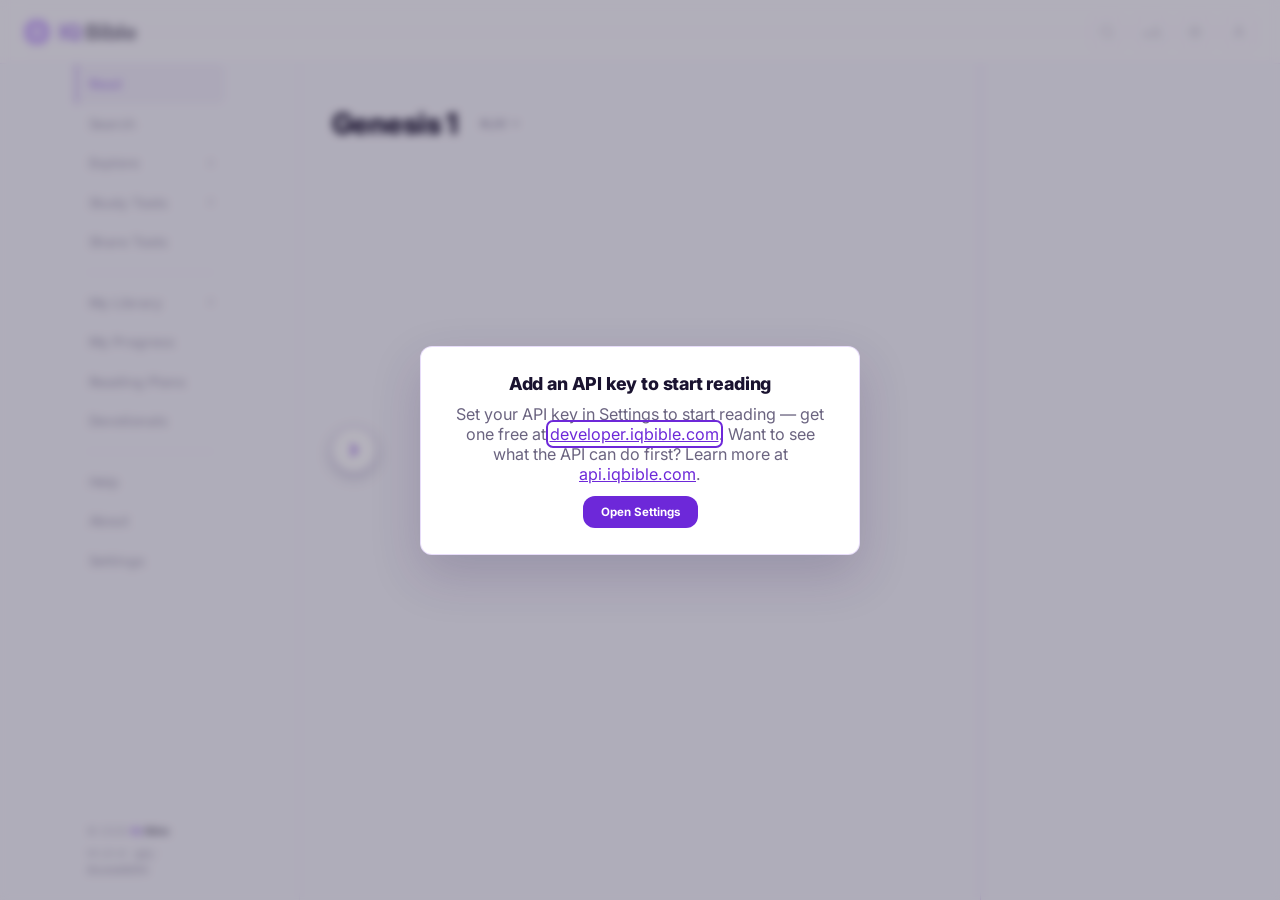
==== commit 0aa7b91a: "[1.21.0] - Mobile redesign completion + WCAG 2.2 AA pass: desktop nav submenus & My Library count pi" ====
--- a/index.html
+++ b/index.html
@@ -3,8 +3,8 @@
 <head>
 <meta charset="UTF-8">
 <meta name="viewport" content="width=device-width, initial-scale=1.0">
-<title>IQ Bible</title>
-<meta name="description" content="A worked example of building a real app on the IQ Bible API — a free, open-source Bible reader with no backend of its own.">
+<title>IQ Bible — free online Bible reader &amp; study app</title>
+<meta name="description" content="Read the Bible free in 1,400+ translations with the original Hebrew and Greek, Strong's lexicons, verse-by-verse commentary, cross-references, maps, and audio narration. No account, no ads — an open-source app built on the IQ Bible API.">
 <!-- The css/js/img refs below are written relative, so a deep-link page load
      (e.g. /gen/1/1) must resolve them from the site root rather than the
      current path. Every deployment of this app is served from its domain
@@ -27,16 +27,19 @@
      cached unfurls refresh (scrapers key on the URL and ignore ETag). -->
 <meta property="og:type" content="website">
 <meta property="og:site_name" content="IQ Bible">
-<meta property="og:title" content="IQ Bible">
-<meta property="og:description" content="A free, open-source Bible study app — Scripture in 1,400+ translations, original Hebrew and Greek, Strong's lexicons, commentary, cross-references, and audio narration.">
+<meta property="og:locale" content="en_US">
+<meta property="og:title" content="IQ Bible — read Scripture in 1,400+ translations">
+<meta property="og:description" content="A free, open-source Bible study app: the text in 1,400+ translations side by side, the original Hebrew and Greek with Strong's lexicons, classic commentary, cross-references, an atlas, and audio narration. No account, no ads.">
 <meta property="og:url" content="https://app.iqbible.com/">
 <meta property="og:image" content="https://app.iqbible.com/img/iqbible-og-card.png?v=1">
 <meta property="og:image:width" content="1200">
 <meta property="og:image:height" content="630">
+<meta property="og:image:alt" content="IQ Bible — a free, open-source Bible study app">
 <meta name="twitter:card" content="summary_large_image">
-<meta name="twitter:title" content="IQ Bible">
-<meta name="twitter:description" content="A free, open-source Bible study app — Scripture in 1,400+ translations, original Hebrew and Greek, Strong's lexicons, commentary, cross-references, and audio narration.">
+<meta name="twitter:title" content="IQ Bible — read Scripture in 1,400+ translations">
+<meta name="twitter:description" content="A free, open-source Bible study app: 1,400+ translations side by side, the original Hebrew and Greek with Strong's lexicons, commentary, cross-references, an atlas, and audio narration. No account, no ads.">
 <meta name="twitter:image" content="https://app.iqbible.com/img/iqbible-og-card.png?v=1">
+<meta name="twitter:image:alt" content="IQ Bible — a free, open-source Bible study app">
 <!-- Leaflet — the app's one runtime dependency, added specifically so place
      maps can use English-labeled (Esri World Street Map) tiles for the
      interactive lightbox view; OpenStreetMap's own embeddable page has no
@@ -51,6 +54,7 @@
 </script>
 </head>
 <body>
+<a class="skip-link" href="#readMain">Skip to reading</a>
 <div id="app">
 
   <div id="topbar">
@@ -106,11 +110,48 @@
       <div class="navmenu" id="navMenu">
         <button class="navitem active" data-nav="read" onclick="navMenuClick('read')">Read</button>
         <button class="navitem" data-nav="search" onclick="navMenuClick('search')">Search</button>
-        <button class="navitem" data-nav="explore" onclick="navMenuClick('explore')">Explore</button>
-        <button class="navitem" data-nav="study" onclick="navMenuClick('study')">Study Tools</button>
+        <div class="navgroup" data-navgroup="explore">
+          <div class="navgroup-head">
+            <button class="navitem" data-nav="explore" onclick="navMenuClick('explore')">Explore</button>
+            <button class="navsub-toggle" type="button" aria-label="Toggle Explore tabs" aria-expanded="false" onclick="toggleNavGroup('explore')"><svg class="navsub-caret" viewBox="0 0 24 24" fill="none" stroke="currentColor" stroke-width="2.5" stroke-linecap="round" stroke-linejoin="round"><path d="M9 6l6 6-6 6"/></svg></button>
+          </div>
+          <div class="navsub">
+            <button class="navsubitem" data-navsub="explore" data-tab="atlas" onclick="navMenuClick('explore','atlas')">Atlas</button>
+            <button class="navsubitem" data-navsub="explore" data-tab="collections" onclick="navMenuClick('explore','collections')">Collections</button>
+            <button class="navsubitem" data-navsub="explore" data-tab="extrabiblical" onclick="navMenuClick('explore','extrabiblical')">Extrabiblical</button>
+            <button class="navsubitem" data-navsub="explore" data-tab="genealogy" onclick="navMenuClick('explore','genealogy')">Genealogy</button>
+            <button class="navsubitem" data-navsub="explore" data-tab="harmony" onclick="navMenuClick('explore','harmony')">Harmony</button>
+            <button class="navsubitem" data-navsub="explore" data-tab="topics" onclick="navMenuClick('explore','topics')">Topics</button>
+          </div>
+        </div>
+        <div class="navgroup" data-navgroup="study">
+          <div class="navgroup-head">
+            <button class="navitem" data-nav="study" onclick="navMenuClick('study')">Study Tools</button>
+            <button class="navsub-toggle" type="button" aria-label="Toggle Study Tools tabs" aria-expanded="false" onclick="toggleNavGroup('study')"><svg class="navsub-caret" viewBox="0 0 24 24" fill="none" stroke="currentColor" stroke-width="2.5" stroke-linecap="round" stroke-linejoin="round"><path d="M9 6l6 6-6 6"/></svg></button>
+          </div>
+          <div class="navsub">
+            <button class="navsubitem" data-navsub="study" data-tab="book" onclick="navMenuClick('study','book')">Book Guide</button>
+            <button class="navsubitem" data-navsub="study" data-tab="dictionary" onclick="navMenuClick('study','dictionary')">Dictionary</button>
+            <button class="navsubitem" data-navsub="study" data-tab="word" onclick="navMenuClick('study','word')">Word Study</button>
+            <button class="navsubitem" data-navsub="study" data-tab="commentaries" onclick="navMenuClick('study','commentaries')">Commentaries</button>
+            <button class="navsubitem" data-navsub="study" data-tab="variants" onclick="navMenuClick('study','variants')">Textual Variants</button>
+          </div>
+        </div>
         <button class="navitem" data-nav="share" onclick="navMenuClick('share')">Share Tools</button>
         <hr class="navdivider">
-        <button class="navitem" data-nav="library" onclick="navMenuClick('library')">My Library</button>
+        <div class="navgroup" data-navgroup="library">
+          <div class="navgroup-head">
+            <button class="navitem" data-nav="library" onclick="navMenuClick('library')">My Library</button>
+            <span class="nav-count" id="navLibCount" hidden></span>
+            <button class="navsub-toggle" type="button" aria-label="Toggle My Library tabs" aria-expanded="false" onclick="toggleNavGroup('library')"><svg class="navsub-caret" viewBox="0 0 24 24" fill="none" stroke="currentColor" stroke-width="2.5" stroke-linecap="round" stroke-linejoin="round"><path d="M9 6l6 6-6 6"/></svg></button>
+          </div>
+          <div class="navsub">
+            <button class="navsubitem" data-navsub="library" data-tab="notes" onclick="navMenuClick('library','notes')">Notes<span class="nav-count" id="navLibCountNotes" hidden></span></button>
+            <button class="navsubitem" data-navsub="library" data-tab="bookmarks" onclick="navMenuClick('library','bookmarks')">Bookmarks<span class="nav-count" id="navLibCountBookmarks" hidden></span></button>
+            <button class="navsubitem" data-navsub="library" data-tab="highlights" onclick="navMenuClick('library','highlights')">Highlights<span class="nav-count" id="navLibCountHighlights" hidden></span></button>
+            <button class="navsubitem" data-navsub="library" data-tab="history" onclick="navMenuClick('library','history')">History</button>
+          </div>
+        </div>
         <button class="navitem" data-nav="progress" onclick="navMenuClick('progress')">My Progress</button>
         <button class="navitem" data-nav="plans" onclick="navMenuClick('plans')">Reading Plans</button>
         <button class="navitem" data-nav="devotionals" onclick="navMenuClick('devotionals')">Devotionals</button>
@@ -118,11 +159,11 @@
         <button class="navitem" data-nav="help" onclick="navMenuClick('help')">Help</button>
         <button class="navitem" data-nav="about" onclick="navMenuClick('about')">About</button>
         <button class="navitem" data-nav="settings" onclick="navMenuClick('settings')">Settings</button>
-        <div class="navfooter">&copy;&nbsp;<span id="navYear" data-app-year></span>&nbsp;<a href="https://iqbible.com" target="_blank" rel="noopener" class="wm-link"><span class="wm">IQ&nbsp;<span>Bible</span></span></a><span class="navfoot-ver">v<span id="navVersion" data-app-version></span> &middot; <a href="https://api.iqbible.com" target="_blank" rel="noopener">API</a></span></div>
+        <div class="navfooter">&copy;&nbsp;<span id="navYear" data-app-year></span>&nbsp;<a href="https://iqbible.com" target="_blank" rel="noopener" class="wm-link"><span class="wm">IQ&nbsp;<span>Bible</span></span></a><span class="navfoot-ver">v<span id="navVersion" data-app-version></span> &middot; <a href="https://api.iqbible.com" target="_blank" rel="noopener">API</a> &middot; <button type="button" class="navfoot-btn" onclick="navMenuClick('accessibility')">Accessibility</button></span></div>
       </div>
     </nav>
 
-    <div id="readMain">
+    <div id="readMain" tabindex="-1">
       <div id="readViewGroup">
         <button class="chapternav prev" id="btnPrevChapter" title="Previous chapter" onclick="goAdjacentChapter(-1)"><svg viewBox="0 0 24 24" fill="none" stroke="currentColor" stroke-width="2.4" stroke-linecap="round" stroke-linejoin="round"><path d="M15 6l-6 6 6 6"/></svg></button>
         <button class="chapternav next" id="btnNextChapter" title="Next chapter" onclick="goAdjacentChapter(1)"><svg viewBox="0 0 24 24" fill="none" stroke="currentColor" stroke-width="2.4" stroke-linecap="round" stroke-linejoin="round"><path d="M9 6l6 6-6 6"/></svg></button>
@@ -154,47 +195,57 @@
 
         <div id="readCol">
           <div class="chhead">
-            <div id="chBookIcon" class="bookicon-badge" style="display:none"></div>
+            <h1 id="readingHeading" class="sr-only">Genesis 1</h1>
+            <button id="chBookIcon" class="bookicon-badge" style="display:none" onclick="openBookPicker()" title="Change book" aria-label="Change book"></button>
             <div class="chtitlewrap">
               <!-- Book + chapter read as one title (the caret chevrons are hidden
                    by CSS at every width) but stay two hit targets. -->
               <button class="titlepick" id="btnPickBook" onclick="openBookPicker()">Genesis <svg viewBox="0 0 24 24" fill="none" stroke-width="3" stroke-linecap="round" stroke-linejoin="round"><path d="M6 9l6 6 6-6"/></svg></button>
               <button class="titlepick" id="btnPickChapter" onclick="openChapterPicker()">1 <svg viewBox="0 0 24 24" fill="none" stroke-width="3" stroke-linecap="round" stroke-linejoin="round"><path d="M6 9l6 6 6-6"/></svg></button>
-              <!-- Desktop ⓘ — book overview. -->
-              <button class="bookinfo-btn" id="btnBookInfo" title="About this book" aria-label="About this book" onclick="openBookInfoModal(current.book)">&#9432;</button>
-              <!-- Mobile ⓘ (< 1180px) — the one context affordance in the slim
-                   header. Opens the Chapter Info sheet (places, people, prophecies,
-                   timeline, chapter overview; the book overview is its top card).
-                   Same sheet as the right-edge inward swipe. -->
-              <button class="bookinfo-btn" id="btnChapterCtx" title="Chapter info" aria-label="Chapter info" onclick="openCardsSheet()"><svg viewBox="0 0 24 24" fill="none" stroke="currentColor" stroke-width="2.2" stroke-linecap="round" stroke-linejoin="round"><circle cx="12" cy="12" r="9"/><path d="M12 16v-4M12 8h.01"/></svg></button>
-              <!-- The translation pick lives in the top bar now (#topVersionBtn) —
-                   this stays in the DOM (reader.js keeps its label current) but is
-                   display:none at every width. -->
-              <button class="verpick" id="btnPickVersion" onclick="openVersionPicker()">KJV <svg viewBox="0 0 24 24" fill="none" stroke-width="3" stroke-linecap="round" stroke-linejoin="round"><path d="M6 9l6 6 6-6"/></svg></button>
+              <!-- Chapter context (< 1180px) lives in #chapterChips, the row just
+                   below .chhead — one chip per category the chapter has, plus an
+                   "About" chip that opens the full sheet (same sheet as the
+                   right-edge inward swipe). Desktop uses the always-visible right
+                   rail instead. -->
               <!-- Legacy 2×2 grid button — display:none at every width now
-                   (desktop has the always-visible rail; mobile uses #btnChapterCtx
-                   above + the right-edge inward swipe, both calling openCardsSheet).
-                   Kept in the DOM to avoid churn; harmless while hidden. -->
+                   (desktop has the always-visible rail; mobile uses #chapterChips
+                   + the right-edge inward swipe). Kept in the DOM to avoid churn;
+                   harmless while hidden. -->
               <button class="iconbtn cardsheet-trigger" id="btnCardsSheet" title="Chapter info" aria-label="Chapter info" onclick="toggleCardsSheet()">
                 <svg viewBox="0 0 24 24" fill="none" stroke="currentColor" stroke-width="2" stroke-linecap="round" stroke-linejoin="round"><rect x="3" y="3" width="7" height="7" rx="1.5"/><rect x="14" y="3" width="7" height="7" rx="1.5"/><rect x="3" y="14" width="7" height="7" rx="1.5"/><rect x="14" y="14" width="7" height="7" rx="1.5"/></svg>
               </button>
             </div>
+            <!-- Translation pick — sits right after "Book Chapter" on desktop
+                 ("this is what you're reading"), before the inline audio player.
+                 On mobile it lives in the top bar instead (#topVersionBtn); this
+                 is hidden < 1180px. reader.js keeps both labels current. -->
+            <button class="verpick" id="btnPickVersion" onclick="openVersionPicker()">KJV <svg viewBox="0 0 24 24" fill="none" stroke-width="3" stroke-linecap="round" stroke-linejoin="round"><path d="M6 9l6 6 6-6"/></svg></button>
             <!-- Desktop: shows inline in .chhead after the version pick.
                  Below 1180px: a full-width bar docked above #mobileFooterNav
                  that slides away with the rest of the chrome on scroll. The
                  "Voice" button appears only when the version has >1 narrator. -->
             <div id="audioPlayer" class="inline-audio" style="display:none">
               <div class="audio-controls-row">
-                <button class="playbtn" id="playBtn" onclick="toggleAudio()"><svg width="12" height="12" viewBox="0 0 24 24" fill="currentColor" stroke="none"><path d="M8 5.5v13l11-6.5-11-6.5Z"/></svg></button>
+                <button class="playbtn" id="playBtn" onclick="toggleAudio()" aria-label="Play narration"><svg width="12" height="12" viewBox="0 0 24 24" fill="currentColor" stroke="none" aria-hidden="true"><path d="M8 5.5v13l11-6.5-11-6.5Z"/></svg></button>
                 <div class="time" id="audioCur">0:00</div>
-                <div id="scrubTrack" onclick="seekAudio(event)"><div id="scrubFill"></div></div>
+                <input type="range" id="scrubRange" class="scrub" min="0" max="1000" value="0" step="1" aria-label="Seek narration" aria-valuetext="0:00 of 0:00" disabled>
                 <div class="time" id="audioDur">0:00</div>
                 <button class="verpick" id="btnPickNarration" style="display:none" onclick="openNarrationPicker()" title="Choose narration voice" aria-label="Choose narration voice"><span id="narrationName">Voice</span><svg viewBox="0 0 24 24" fill="none" stroke-width="3" stroke-linecap="round" stroke-linejoin="round"><path d="M6 9l6 6 6-6"/></svg></button>
                 <button class="audio-sleep" id="btnSleepTimer" onclick="openSleepTimer()" title="Sleep timer" aria-label="Sleep timer"><svg viewBox="0 0 24 24" fill="none" stroke="currentColor" stroke-width="2" stroke-linecap="round" stroke-linejoin="round"><circle cx="12" cy="13" r="8"/><path d="M12 9v4l2.5 2M9 2h6M18.5 5.5 20 4"/></svg><span class="st-label"></span></button>
                 <audio id="audioEl" preload="none"></audio>
               </div>
-            </div>
-          </div>
+              <!-- Shown in place of the controls for a chapter whose narration
+                   file 404s — some versions only carry audio for part of the
+                   canon (e.g. NT only) and the API exposes no per-book coverage
+                   map, so this is discovered on the first Play. -->
+              <div id="audioMsg" class="audio-msg" hidden></div>
+            </div>
+          </div>
+
+          <!-- Chapter-context chip row (< 1180px only) — populated by
+               renderChapterChips (js/reader.js) after the chapter's meta loads;
+               hidden until then. -->
+          <div id="chapterChips" hidden></div>
 
           <!-- Compact "Read on …" line. Desktop: its own row below .chhead (so it
                never nudges the inline audio player). Mobile: positionReadStamp()
@@ -238,7 +289,7 @@
       <div id="searchOverlay" class="mainview" role="region" aria-label="Search">
         <div class="overlay-inner">
           <div class="overlay-topbar">
-            <span class="overlay-title">Search the Scriptures</span>
+            <h2 class="overlay-title">Search the Scriptures</h2>
             <button class="overlay-close" onclick="closeSearch()" title="Back to Reading (Esc)">&times;</button>
           </div>
           <div class="overlay-search-area">
@@ -287,15 +338,15 @@
                   </button>
                 </div>
                 <div class="filter-field">
-                  <label>Chapter</label>
+                  <label for="searchChapterInput">Chapter</label>
                   <input type="text" inputmode="numeric" id="searchChapterInput" placeholder="Any" oninput="onSearchFilterChange()">
                 </div>
                 <div class="filter-field">
-                  <label>Verse range</label>
+                  <label for="searchVerseInput">Verse range</label>
                   <input type="text" id="searchVerseInput" placeholder="e.g. 1-10" oninput="onSearchFilterChange()">
                 </div>
                 <div class="filter-field" id="searchExcludeField">
-                  <label>Exclude words</label>
+                  <label for="searchExcludeInput">Exclude words</label>
                   <input type="text" id="searchExcludeInput" placeholder="e.g. cast" oninput="onSearchFilterChange()">
                 </div>
                 <div class="filter-field">
@@ -340,7 +391,7 @@
       <div id="libraryOverlay" class="mainview" role="region" aria-label="My Library">
         <div class="overlay-inner">
           <div class="overlay-topbar">
-            <span class="overlay-title">My Library</span>
+            <h2 class="overlay-title">My Library</h2>
             <button class="overlay-close" onclick="closeLibrary()" title="Back to Reading (Esc)">&times;</button>
           </div>
           <div class="overlay-search-area">
@@ -414,7 +465,7 @@
       <div id="exploreOverlay" class="mainview" role="region" aria-label="Explore">
         <div class="overlay-inner">
           <div class="overlay-topbar">
-            <span class="overlay-title">Explore</span>
+            <h2 class="overlay-title">Explore</h2>
             <button class="overlay-close" onclick="closeExplore()" title="Back to Reading (Esc)">&times;</button>
           </div>
           <div class="overlay-search-area">
@@ -441,7 +492,7 @@
       <div id="studyOverlay" class="mainview" role="region" aria-label="Study Tools">
         <div class="overlay-inner">
           <div class="overlay-topbar">
-            <span class="overlay-title">Study Tools</span>
+            <h2 class="overlay-title">Study Tools</h2>
             <button class="overlay-close" onclick="closeStudy()" title="Back to Reading (Esc)">&times;</button>
           </div>
           <div class="overlay-search-area">
@@ -469,7 +520,7 @@
            width than the 640px text-content cap. -->
       <div id="plansView" class="mainview" role="region" aria-label="Reading Plans">
         <div class="overlay-topbar">
-          <span class="overlay-title">Reading Plans</span>
+          <h2 class="overlay-title">Reading Plans</h2>
           <button class="overlay-close" onclick="closePlans()" title="Back to Reading (Esc)">&times;</button>
         </div>
         <p class="view-desc">Build a scheduled reading plan — a whole-Bible track, a topical study, or the M'Cheyne one-year plan — then check off each day as you read it. Plans are saved on this device.</p>
@@ -484,13 +535,13 @@
            calendar grid. -->
       <div id="devotionalsView" class="mainview mainview-narrow" role="region" aria-label="Devotionals">
         <div class="overlay-topbar">
-          <span class="overlay-title">Devotionals</span>
+          <h2 class="overlay-title">Devotionals</h2>
           <button class="overlay-close" onclick="switchMainView('read')" title="Back to Reading (Esc)">&times;</button>
         </div>
         <p class="view-desc">A short daily reading from Charles Spurgeon's <em>Morning and Evening</em>. Browse by date — there's one entry per calendar day, the same each year.</p>
         <div class="devo-daynav">
           <button class="ov-back" onclick="shiftDevotionalDay(-1)" aria-label="Previous day">&lsaquo;</button>
-          <input type="date" id="devotionalDateInput" onchange="onDevotionalDatePick()">
+          <input type="date" id="devotionalDateInput" aria-label="Devotional date" onchange="onDevotionalDatePick()">
           <button class="ov-back ov-back-fwd" onclick="shiftDevotionalDay(1)" aria-label="Next day">&lsaquo;</button>
           <button class="filter-chip" onclick="goDevotionalToday()">Today</button>
         </div>
@@ -508,7 +559,7 @@
            with zero friction. -->
       <div id="shareToolView" class="mainview mainview-narrow" role="region" aria-label="Share Tools">
         <div class="overlay-topbar">
-          <span class="overlay-title">Share Tools</span>
+          <h2 class="overlay-title">Share Tools</h2>
           <button class="overlay-close" onclick="switchMainView('read')" title="Back to Reading (Esc)">&times;</button>
         </div>
         <div class="dictbody" id="shareToolBody"></div>
@@ -526,20 +577,23 @@
            instead of actually replacing the reading column. -->
       <div id="settingsView" class="mainview mainview-narrow" role="region" aria-label="Settings">
         <div class="overlay-topbar">
-          <span class="overlay-title">Settings</span>
+          <h2 class="overlay-title">Settings</h2>
           <button class="overlay-close" onclick="closeSettings()" title="Back to Reading (Esc)">&times;</button>
         </div>
         <div class="dictbody">
           <div class="settingsbody">
-            <!-- Wrapped in its own <form> so Chrome's password-manager heuristics
-                 (which, absent any <form> boundary, treat the *entire* page as one
-                 implicit form) stop pairing this password field with unrelated text
-                 inputs elsewhere in the DOM — that pairing was surfacing "Save
-                 password?" prompts when typing in, e.g., the version-search box. -->
+            <!-- The key field is type=text, not type=password: Chrome's password
+                 manager fires "Save/Update password?" on any focused-then-changed
+                 password field when the form goes away (Settings closing, or the
+                 saveSettings() reload), and clearing the value first didn't stop it.
+                 It's the visitor's own API key, not a site credential. Visually
+                 masked via -webkit-text-security (css/styles.css) on Chromium/Safari;
+                 Firefox shows it in the clear, which is an acceptable degradation.
+                 The <form> stays only to catch Enter (onsubmit=return false). -->
             <form autocomplete="off" onsubmit="return false">
               <div class="setfield">
                 <label for="settingsKeyInput">API Key</label>
-                <input type="password" id="settingsKeyInput" placeholder="iqb_live_…" autocomplete="off">
+                <input type="text" id="settingsKeyInput" placeholder="iqb_live_…" autocomplete="off" spellcheck="false">
                 <div class="hint" id="settingsKeyHint">Free at <a href="https://developer.iqbible.com" target="_blank" rel="noopener">developer.iqbible.com</a>. Stored only in this browser's local storage — never sent anywhere but the IQ Bible API.</div>
               </div>
               <button class="setsave" onclick="saveSettings()">Save</button>
@@ -569,6 +623,14 @@
                 <label for="settingsIconSelect">Book Icons</label>
                 <select id="settingsIconSelect" onchange="setIconStyle(this.value)">
                   <option value="off">Off</option>
+                  <option value="overview">Overview Bible</option>
+                  <option value="letters">Lettered</option>
+                </select>
+                <div class="hint">Lettered shows each book's abbreviation instead of an illustration.</div>
+              </div>
+              <div class="setfield" id="settingsIconVariantField" hidden>
+                <label for="settingsIconVariant">Book Icon Color</label>
+                <select id="settingsIconVariant" onchange="setIconOBVariant(this.value)">
                   <option value="color">Color</option>
                   <option value="bw">Black &amp; White</option>
                 </select>
@@ -594,6 +656,10 @@
                 <input type="checkbox" id="settingsAudioContinuous" onchange="setAudioContinuous(this.checked)">
                 <label for="settingsAudioContinuous">Keep playing narration into the next chapter</label>
               </div>
+              <div class="setfield-check">
+                <input type="checkbox" id="settingsMarkReadOnListen" onchange="setMarkReadOnListen(this.checked)">
+                <label for="settingsMarkReadOnListen">Mark a chapter read when I finish listening to it</label>
+              </div>
               <div class="setfield">
                 <label>Compare Versions <span class="hint" style="display:inline">— used in Verse Tools &gt; Compare</span></label>
                 <div class="compare-chip-row" id="settingsCompareChips"></div>
@@ -609,7 +675,7 @@
            internal versioning (see CLAUDE.md's public-facing-content rule). -->
       <div id="aboutView" class="mainview mainview-narrow" role="region" aria-label="About">
         <div class="overlay-topbar">
-          <span class="overlay-title">About</span>
+          <h2 class="overlay-title">About</h2>
           <button class="overlay-close" onclick="closeAbout()" title="Back to Reading (Esc)">&times;</button>
         </div>
         <div class="dictbody">
@@ -655,7 +721,60 @@
             </div>
           </div>
 
+          <p class="hint" style="text-align:center">Built to WCAG&nbsp;2.2 AA &mdash; read the <button type="button" class="navfoot-btn" onclick="openAccessibility()">accessibility statement</button>.</p>
           <p class="hint about-version"><a href="https://iqbible.com" target="_blank" rel="noopener" class="wm-link"><span class="wm">IQ <span>Bible</span></span></a> App v<span id="aboutVersion" data-app-version></span></p>
+        </div>
+      </div>
+
+      <!-- Accessibility statement — static content, no fetches (same pattern
+           as About/Help). Linked from the nav footer, the About page, and
+           Help's keyboard/screen-reader FAQ. Keep the "last reviewed" date and
+           the "how it was tested / known limitations" sections honest — see
+           ACCESSIBILITY.md for the working detail. -->
+      <div id="accessibilityView" class="mainview mainview-narrow" role="region" aria-label="Accessibility">
+        <div class="overlay-topbar">
+          <h2 class="overlay-title">Accessibility</h2>
+          <button class="overlay-close" onclick="closeAccessibility()" title="Back to Reading (Esc)">&times;</button>
+        </div>
+        <div class="dictbody a11y-body">
+          <div class="about-hero">
+            <h1>Accessibility</h1>
+            <p>IQ Bible is built to meet <strong>WCAG&nbsp;2.2 Level&nbsp;AA</strong>. Scripture should be readable by everyone, however you use the web &mdash; keyboard only, a screen reader, magnification, or a browser tuned for your own needs.</p>
+          </div>
+
+          <div class="about-section-label" style="text-align:left">What we've done</div>
+          <div class="about-chips">
+            <span class="filter-chip">Full keyboard operation</span>
+            <span class="filter-chip">Visible focus everywhere</span>
+            <span class="filter-chip">Screen-reader labelling</span>
+            <span class="filter-chip">Focus-managed dialogs</span>
+            <span class="filter-chip">Contrast in light &amp; dark</span>
+            <span class="filter-chip">Reduced-motion support</span>
+            <span class="filter-chip">Resizable text</span>
+            <span class="filter-chip">Reflows to a phone width</span>
+          </div>
+          <p>Every screen and control is reachable with the keyboard alone: press <kbd>Tab</kbd> to move, <kbd>Enter</kbd> or <kbd>Space</kbd> to activate, and <kbd>Esc</kbd> to close a dialog or dismiss a verse preview. A &ldquo;Skip to reading&rdquo; link appears the first time you press <kbd>Tab</kbd>. Dialogs keep focus inside them and hand it back where you were when they close. Verse numbers, Scripture references, and dictionary terms are all real controls that announce themselves to a screen reader, and the audio player&rsquo;s progress bar takes the arrow keys. Motion follows your system&rsquo;s &ldquo;reduce motion&rdquo; setting, and the interface adapts to Windows High Contrast.</p>
+
+          <div class="about-section-label" style="text-align:left">How it was tested</div>
+          <p>Automated accessibility checks (axe-core, against WCAG&nbsp;2.0 through 2.2, levels A and AA) across every screen, modal, and the narrow phone layout, plus a full keyboard-only walkthrough. Last reviewed <strong>September&nbsp;2026</strong>.</p>
+
+          <div class="about-section-label" style="text-align:left">Known limitations</div>
+          <ul>
+            <li>We have not yet completed a review with screen-reader software (NVDA, VoiceOver, TalkBack) or an independent audit, so we describe the app as <em>substantially conformant</em> with WCAG&nbsp;2.2&nbsp;AA rather than certified against it.</li>
+            <li>The full-screen interactive place map is a third-party component and may not be completely operable by keyboard; the small embedded map previews are decorative and open the larger view.</li>
+            <li>Some historical illustrations carry only a short text description &mdash; the underlying public-domain source material never recorded a fuller one.</li>
+          </ul>
+
+          <div class="about-section-label" style="text-align:left">Adjusting the app to suit you</div>
+          <ul>
+            <li><strong>Text size</strong> &mdash; separate sliders for the Scripture text and the interface, in Settings or the Display panel (the <span aria-hidden="true">&ldquo;Aa&rdquo;</span> button in the top bar).</li>
+            <li><strong>Day / night</strong> &mdash; the sun / moon button in the top bar, or the Appearance toggle in Display; the app also follows your system theme by default.</li>
+            <li><strong>Notes</strong> &mdash; press <kbd>N</kbd> anywhere to open the notes drawer.</li>
+            <li><strong>Search</strong> &mdash; press <kbd>Ctrl</kbd>/<kbd>Cmd</kbd>&nbsp;+&nbsp;<kbd>K</kbd>.</li>
+          </ul>
+
+          <div class="about-section-label" style="text-align:left">Found a problem?</div>
+          <p>Please tell us &mdash; it helps everyone. <a href="https://github.com/IQ-Bible/iqbible-app/issues" target="_blank" rel="noopener">Open an issue on GitHub</a> describing what you were doing, what got in the way, and the browser and assistive technology you were using.</p>
         </div>
       </div>
 
@@ -664,7 +783,7 @@
            see CLAUDE.md. -->
       <div id="helpView" class="mainview mainview-narrow" role="region" aria-label="Help">
         <div class="overlay-topbar">
-          <span class="overlay-title">Help</span>
+          <h2 class="overlay-title">Help</h2>
           <button class="overlay-close" onclick="closeHelp()" title="Back to Reading (Esc)">&times;</button>
         </div>
         <div class="dictbody">
@@ -722,7 +841,7 @@
             <div class="help-card">
               <div class="help-card-icon"><svg width="17" height="17" viewBox="0 0 24 24" fill="none" stroke="currentColor" stroke-width="2" stroke-linecap="round" stroke-linejoin="round"><rect x="3" y="4" width="7" height="7" rx="1"/><rect x="14" y="4" width="7" height="7" rx="1"/><rect x="3" y="15" width="7" height="5" rx="1"/><rect x="14" y="15" width="7" height="5" rx="1"/></svg></div>
               <div class="help-card-title">Context cards</div>
-              <div class="help-card-body">Beside each chapter (or, on a phone, from the ⓘ next to the chapter, or a swipe in from the right edge): an overview of what the chapter is about, the places and people it names, prophecies it touches, where it sits on the biblical timeline, and the book's own overview.</div>
+              <div class="help-card-body">Beside each chapter (or, on a phone, from the icons just below the chapter title, or a swipe in from the right edge): an overview of what the chapter is about, the places and people it names, prophecies it touches, where it sits on the biblical timeline, and the book's own overview.</div>
             </div>
             <div class="help-card">
               <div class="help-card-icon"><svg width="17" height="17" viewBox="0 0 24 24" fill="none" stroke="currentColor" stroke-width="2" stroke-linecap="round" stroke-linejoin="round"><circle cx="12" cy="12" r="10"/><path d="m16.24 7.76-2.12 6.36-6.36 2.12 2.12-6.36z"/></svg></div>
@@ -794,7 +913,7 @@
           </div>
           <div class="help-faq-item">
             <div class="help-faq-q">Can I use this on my phone?</div>
-            <div class="help-faq-a">Yes, the reader is fully responsive; the side rails hide below about 1180px wide. On a phone: swipe the page left or right to turn the chapter (or use the Previous/Next buttons at the end of it), tap “Chapter Info” under the chapter title (or swipe in from the right edge) for the chapter-context cards, and the topbar and bars tuck away as you scroll down (scroll back up or tap an empty spot to bring them back).</div>
+            <div class="help-faq-a">Yes, the reader is fully responsive; the side rails hide below about 1180px wide. On a phone: swipe the page left or right to turn the chapter (or use the Previous/Next buttons at the end of it), tap one of the icons under the chapter title — Places, People, Prophecy, Timeline, About — (or swipe in from the right edge) for the chapter-context detail, and the topbar and bars tuck away as you scroll down (scroll back up or tap an empty spot to bring them back).</div>
           </div>
           <div class="help-faq-item">
             <div class="help-faq-q">Is my data backed up anywhere?</div>
@@ -807,6 +926,10 @@
           <div class="help-faq-item">
             <div class="help-faq-q">Can I run my own copy?</div>
             <div class="help-faq-a">Yes — it's a static site with no backend. Fork it on GitHub, add a free API key, and host it anywhere. The README has the details.</div>
+          </div>
+          <div class="help-faq-item">
+            <div class="help-faq-q">Does it work with a keyboard or screen reader?</div>
+            <div class="help-faq-a">Yes. Everything is reachable by keyboard — press Tab to move, Enter or Space to activate, and Escape to close a dialog or dismiss a verse preview. A "Skip to reading" link appears when you first press Tab. Verse numbers are buttons (open Verse Tools), Scripture references in commentary and notes announce the verse when focused, and the audio player's progress bar takes the arrow keys. The app is built to WCAG 2.2 AA — see the <button type="button" class="navfoot-btn" onclick="openAccessibility()">accessibility statement</button> for what's been tested, the known gaps, and how to report a problem.</div>
           </div>
 
         </div>
@@ -818,7 +941,7 @@
            the profile popover's "Your Reading" quick-glance stats. -->
       <div id="myProgressView" class="mainview mainview-narrow" role="region" aria-label="My Progress">
         <div class="overlay-topbar">
-          <span class="overlay-title">My Progress</span>
+          <h2 class="overlay-title">My Progress</h2>
           <button class="overlay-close" onclick="closeMyProgress()" title="Back to Reading (Esc)">&times;</button>
         </div>
         <p class="view-desc">Your reading streak, chapter and verse counts, and how far along your active plan is — built from what you've marked read on this device.</p>
@@ -862,7 +985,7 @@
            (css/styles.css) into a bottom sheet toggled by #btnCardsSheet
            instead of a static side column. -->
       <div class="rightrail-sheethead">
-        <span class="overlay-title">Chapter Info</span>
+        <h2 class="overlay-title">Chapter Info</h2>
         <button class="overlay-close" onclick="closeCardsSheet()" title="Close">&times;</button>
       </div>
       <div class="cardstack" id="cardStack"></div>
@@ -876,7 +999,7 @@
        class (the scrim and the sheet are two separate elements here, unlike
        a normal modal, since the sheet slides from #rightRail's real DOM
        position rather than being centered). -->
-  <div class="modalscrim" id="cardsSheetScrim"></div>
+  <div class="modalscrim" id="cardsSheetScrim" data-dialog-content="rightRail"></div>
 
   <!-- Fixed bottom nav — replaces #navrail below 1180px, where the left rail
        is hidden entirely. Four fixed tabs: audio is never a tab (it lives in
@@ -919,7 +1042,7 @@
     <button class="navitem" data-nav="help" onclick="navMenuClick('help');closeMoreMenu()">Help</button>
     <button class="navitem" data-nav="about" onclick="navMenuClick('about');closeMoreMenu()">About</button>
     <button class="navitem" data-nav="settings" onclick="navMenuClick('settings');closeMoreMenu()">Settings</button>
-    <div class="navfooter navfooter-sheet">&copy;&nbsp;<span data-app-year></span>&nbsp;<a href="https://iqbible.com" target="_blank" rel="noopener" class="wm-link"><span class="wm">IQ&nbsp;<span>Bible</span></span></a><span class="navfoot-ver">v<span data-app-version></span> &middot; <a href="https://api.iqbible.com" target="_blank" rel="noopener">API</a></span></div>
+    <div class="navfooter navfooter-sheet">&copy;&nbsp;<span data-app-year></span>&nbsp;<a href="https://iqbible.com" target="_blank" rel="noopener" class="wm-link"><span class="wm">IQ&nbsp;<span>Bible</span></span></a><span class="navfoot-ver">v<span data-app-version></span> &middot; <a href="https://api.iqbible.com" target="_blank" rel="noopener">API</a> &middot; <button type="button" class="navfoot-btn" onclick="navMenuClick('accessibility');closeMoreMenu()">Accessibility</button></span></div>
   </div>
 
   <!-- Discover hub — the mobile home for Explore + Study Tools (no longer
@@ -957,7 +1080,8 @@
        mainview) is reachable while it's up. See showKeyBanner()/
        hideKeyBanner(), js/api.js. -->
   <div id="keyBanner">
-    <div class="kb-box">
+    <div class="kb-box" role="dialog" aria-modal="true" aria-labelledby="keyBannerHeading">
+      <h2 id="keyBannerHeading" class="kb-heading">Add an API key to start reading</h2>
       <p>Set your API key in Settings to start reading — get one free at <a href="https://developer.iqbible.com" target="_blank" rel="noopener">developer.iqbible.com</a>. Want to see what the API can do first? Learn more at <a href="https://api.iqbible.com" target="_blank" rel="noopener">api.iqbible.com</a>.</p>
       <button onclick="hideKeyBanner();openSettings()">Open Settings</button>
     </div>
@@ -1000,8 +1124,9 @@
     </div>
   </div>
 
-  <!-- quick book-info modal — opened via the reading header's (i) button; a
-       lightweight preview of GET /books/{book}/info (author/date/canonical
+  <!-- quick book-info modal — opened from the right rail's "About <book>" card,
+       the navigator's Intro row, or (mobile) the Chapter Info sheet's top card;
+       a lightweight preview of GET /books/{book}/info (author/date/canonical
        significance/short introduction) before committing to the full Study
        Tools > Book Guide. -->
   <div class="modalscrim" id="bookInfoScrim">
@@ -1031,6 +1156,31 @@
         <button class="stopt" onclick="setSleepTimer(45)">45 minutes</button>
         <button class="stopt" onclick="setSleepTimer(60)">1 hour</button>
         <button class="stopt" onclick="setSleepTimer('eoc')">End of chapter</button>
+      </div>
+    </div>
+  </div>
+
+  <!-- Notes formatting reference — opened from the "?" in the editor toolbar.
+       Kept in sync with ndMdInline / ndMarkdownToHtml (js/reader.js), the only
+       Markdown the read view actually renders. z-index above #notesDrawer's
+       mobile 430 (below .dict-tooltip / #toast at 600), same as #uiDialogScrim. -->
+  <div class="modalscrim" id="ndMdHelpScrim">
+    <div class="modal narrow" style="width:340px">
+      <div class="mhead"><div class="row"><h2>Formatting a note</h2><button class="closebtn" onclick="closeModal('ndMdHelpScrim')">&times;</button></div></div>
+      <div class="md-help-body">
+        <p class="md-help-intro">Notes are plain text. These marks render on the read view (the toolbar drops them in for you):</p>
+        <table class="md-help-table">
+          <tr><td><code>**bold**</code></td><td><strong>bold</strong></td></tr>
+          <tr><td><code>*italic*</code></td><td><em>italic</em></td></tr>
+          <tr><td><code>`code`</code></td><td><code>code</code></td></tr>
+          <tr><td><code># Heading</code></td><td>a heading (<code>#</code>&ndash;<code>####</code>)</td></tr>
+          <tr><td><code>- item</code></td><td>a bulleted list</td></tr>
+          <tr><td><code>1. item</code></td><td>a numbered list</td></tr>
+          <tr><td><code>&gt; quote</code></td><td>a block quote</td></tr>
+          <tr><td><code>---</code></td><td>a horizontal rule</td></tr>
+          <tr><td><code>[text](https://…)</code></td><td>a link</td></tr>
+        </table>
+        <p class="md-help-note">Any Scripture reference you type &mdash; <code>John 3:16</code>, <code>Rom 8:28-30</code> &mdash; becomes a hover preview automatically. No need to mark it up.</p>
       </div>
     </div>
   </div>
@@ -1071,7 +1221,7 @@
        developer testing against a free-tier key actually sees what
        happened and why, not a glance-and-forget. -->
   <div class="modalscrim" id="apiErrorScrim">
-    <div class="modal narrow">
+    <div class="modal narrow" role="alertdialog">
       <div class="mhead"><div class="row"><h2 id="apiErrorTitle">API Error</h2><button class="closebtn" onclick="closeModal('apiErrorScrim')">&times;</button></div></div>
       <div class="dictbody" id="apiErrorBody"></div>
       <div style="padding:0 24px 24px"><button class="setsave" style="margin-bottom:0" onclick="closeModal('apiErrorScrim')">Dismiss</button></div>
@@ -1143,14 +1293,14 @@
     </div>
   </div>
 
-  <!-- about-this-chapter modal — opened from the right rail's "About This
-       Chapter" card. GET /books/{book}/chapters/{chapter}/info: a
-       version-independent chapter "argument" from a public-domain
-       commentary, source picked server-side, switchable via
-       available_sources. 404s (no card shown) for deuterocanon books. -->
+  <!-- about-chapter modal — opened from the right rail's "About Chapter" card.
+       GET /books/{book}/chapters/{chapter}/info: a version-independent chapter
+       "argument" from a public-domain commentary, source picked server-side,
+       switchable via available_sources. 404s (no card shown) for deuterocanon
+       books. (Title is set to "About <book> <chapter>" on open.) -->
   <div class="modalscrim" id="chapterInfoScrim">
     <div class="modal" style="width:560px">
-      <div class="mhead"><div class="row"><h2 id="chapterInfoTitle">About This Chapter</h2><button class="closebtn" onclick="closeModal('chapterInfoScrim')">&times;</button></div></div>
+      <div class="mhead"><div class="row"><h2 id="chapterInfoTitle">About Chapter</h2><button class="closebtn" onclick="closeModal('chapterInfoScrim')">&times;</button></div></div>
       <div class="dictbody" id="chapterInfoBody"></div>
     </div>
   </div>
@@ -1252,8 +1402,8 @@
   <div id="tourOverlay">
     <div id="tourClickBlock"></div>
     <div id="tourSpotlight"></div>
-    <div id="tourTooltip">
-      <div id="tourTooltipText"></div>
+    <div id="tourTooltip" role="dialog" aria-modal="true" aria-label="Guided tour" tabindex="-1">
+      <div id="tourTooltipText" aria-live="polite"></div>
       <div class="tour-tooltip-foot">
         <div id="tourDots" class="tour-dots"></div>
         <div class="tour-tooltip-actions">
@@ -1313,6 +1463,7 @@
           <button type="button" class="nd-tb" data-fmt="quote" title="Quote" aria-label="Quote">&ldquo;</button>
           <button type="button" class="nd-tb" data-fmt="ul" title="Bulleted list" aria-label="Bulleted list">&bull;</button>
           <button type="button" class="nd-tb" data-fmt="link" title="Link" aria-label="Link">&#128279;</button>
+          <button type="button" class="nd-tb nd-tb-help" onclick="openModal('ndMdHelpScrim')" title="Formatting help" aria-label="Formatting help">?</button>
         </div>
         <textarea id="ndEditor" class="nd-editor" placeholder="Start typing… Markdown (**bold**, - lists, &gt; quotes) and references like John 3:16 render on the read view."></textarea>
         <div id="ndPreview" class="nd-preview note-md" hidden tabindex="0" role="textbox" aria-readonly="true" aria-label="Note preview — click to edit" title="Click to edit"></div>
@@ -1335,7 +1486,7 @@
     </footer>
   </section>
 
-  <div id="toast"></div>
+  <div id="toast" role="status" aria-live="polite" aria-atomic="true"></div>
   <div id="dictTooltip" class="dict-tooltip"></div>
 </div>
 
--- a/css/styles.css
+++ b/css/styles.css
@@ -23,7 +23,9 @@
   --r-pill:999px; --r-card:16px; --r-control:12px; --r-sm:8px;
 
   --bg:#f7f6fc; --surface:#fff; --surface-2:#f2effa;
-  --ink:#1a1330; --ink-soft:#2b2145; --muted:#6b6480; --muted2:#a09bb3;
+  /* --muted2 darkened from #a09bb3 (≈2.5:1) to clear 4.5:1 on --bg/--surface —
+     it carries real text (placeholders, empty states, card metadata). */
+  --ink:#1a1330; --ink-soft:#2b2145; --muted:#6b6480; --muted2:#6a6382;
   --divider:rgba(109,40,217,.16);
   --shadow:rgba(45,27,88,.12); --shadow-lg:rgba(45,27,88,.18);
   --overlay-scrim:rgba(247,246,252,.94);
@@ -46,7 +48,7 @@
   --read-check:#4ade80;
 
   --bg:#120c1f; --surface:#1c1430; --surface-2:#241a3a;
-  --ink:#f1ecfb; --ink-soft:#d9d0ef; --muted:#a79cc4; --muted2:#736a90;
+  --ink:#f1ecfb; --ink-soft:#d9d0ef; --muted:#a79cc4; --muted2:#9188ad; /* was #736a90 (≈4.1:1) */
   --divider:rgba(157,107,240,.24);
   --shadow:rgba(0,0,0,.4); --shadow-lg:rgba(0,0,0,.55);
   --overlay-scrim:rgba(15,10,26,.92);
@@ -57,6 +59,35 @@
 a{ color:var(--brand); }
 button{ font-family:inherit; cursor:pointer; }
 ::selection{ background:rgba(109,40,217,.18); }
+
+/* ── accessibility: visible keyboard focus everywhere (WCAG 2.4.7) ──
+   A consistent ring on top of whatever the UA draws. Components that set
+   outline:none for their own focus treatment (.ncard, .nd-preview, inputs
+   with a border-colour swap) keep it; this is the floor for everything else. */
+:focus-visible{ outline:2px solid var(--brand); outline-offset:2px; border-radius:3px; }
+input:focus-visible,textarea:focus-visible,select:focus-visible{ outline:2px solid var(--brand); outline-offset:1px; }
+/* Skip past the nav/topbar to the reading column (WCAG 2.4.1). */
+.skip-link{ position:fixed; top:10px; left:10px; z-index:700; background:var(--surface); color:var(--brand); border:2px solid var(--brand); border-radius:var(--r-control); padding:10px 18px; font-family:var(--font-ui); font-weight:700; font-size:.85rem; text-decoration:none; transform:translateY(-160%); transition:transform .15s ease; }
+.skip-link:focus{ transform:translateY(0); }
+#readMain:focus{ outline:none; }
+.sr-only{ position:absolute !important; width:1px; height:1px; padding:0; margin:-1px; overflow:hidden; clip:rect(0 0 0 0); white-space:nowrap; border:0; }
+/* Links sitting inside a run of body text need a non-colour cue (WCAG 1.4.1);
+   chrome links (nav, wordmarks, cards) style themselves and are exempt. */
+.dictbody p a,.hint a,.view-desc a,.about-runs a,.help-faq-a a,.about-callout-body a,
+#keyBanner p a,#dataBackupBanner p a,.navfoot-ver a,.emptynote a,.tool-hint a{ text-decoration:underline; }
+
+@media (prefers-reduced-motion:reduce){
+  *,*::before,*::after{ animation-duration:.001ms !important; animation-iteration-count:1 !important; transition-duration:.001ms !important; scroll-behavior:auto !important; }
+  html{ scroll-behavior:auto; }
+}
+/* Windows High Contrast / forced-colors: keep a focus ring the OS can see, and
+   don't let backdrop blur wash a modal into its scrim. */
+@media (forced-colors:active){
+  :focus-visible{ outline:2px solid Highlight; outline-offset:2px; }
+  .modalscrim,#keyBanner{ backdrop-filter:none; -webkit-backdrop-filter:none; background:rgba(0,0,0,.5); }
+  .modal,.tour-welcome-box,#notesDrawer,#profilePanel,#moreMenuSheet,#discoverHub,.dict-tooltip{ border:1px solid CanvasText; }
+  .filter-chip.active,.lib-tab.active,.dicttab.on{ border:2px solid Highlight; }
+}
 
 /* ── layout shell ── */
 #app{ height:100vh; display:flex; flex-direction:column; overflow:hidden; }
@@ -86,11 +117,11 @@
 .aa-label span{ font-size:.62rem; }
 /* Mobile-only topbar controls — hidden on desktop, where the reading header
    carries the version pick and the two separate font/theme icons stay. */
-/* The translation pill lives in the top bar at every width now; the reading
-   header's own #btnPickVersion is retired (kept in the DOM, hidden). */
+/* Desktop: the translation pick sits in the reading header (#btnPickVersion,
+   right after "Book Chapter"). Mobile: it's the #topVersionBtn pill in the top
+   bar (the slim header has no room). reader.js keeps both labels in sync. */
 #displayBtn{ display:none; } /* mobile-only "Aa" — shown < 1180px */
-#btnPickVersion{ display:none; }
-#topVersionBtn{ display:flex; align-items:center; gap:4px; flex-shrink:0; padding:5px 10px; border:1px solid var(--brand-line); border-radius:var(--r-pill); background:var(--brand-soft); color:var(--brand); font-family:var(--font-ui); font-weight:700; font-size:.64rem; letter-spacing:.08em; text-transform:uppercase; white-space:nowrap; max-width:min(38vw,220px); overflow:hidden; }
+#topVersionBtn{ display:none; align-items:center; gap:4px; flex-shrink:0; padding:5px 10px; border:1px solid var(--brand-line); border-radius:var(--r-pill); background:var(--brand-soft); color:var(--brand); font-family:var(--font-ui); font-weight:700; font-size:.64rem; letter-spacing:.08em; text-transform:uppercase; white-space:nowrap; max-width:min(38vw,220px); overflow:hidden; }
 #topVersionBtn:hover{ border-color:var(--brand); background:var(--brand-soft); }
 #topVersionBtn svg{ width:8px; height:8px; flex-shrink:0; stroke:currentColor; }
 
@@ -159,19 +190,19 @@
    topbar/footer (body.chrome-hidden below) — a horizontal swipe on the
    reading column still works too (initReaderGestures, js/reader.js). ── */
 .iconbtn.cardsheet-trigger{ display:none; }
-#btnChapterCtx{ display:none; } /* mobile-only ⓘ — shown < 1180px */
+#chapterChips{ display:none; } /* mobile-only chapter-context chip row — shown < 1180px */
 #readNavRow{ display:none; } /* mobile-only bottom control row — shown < 1180px */
 #mobileFooterNav{ display:none; }
 #moreMenuSheet{ display:none; }
 #discoverHub{ display:none; }
 .rightrail-sheethead{ display:none; }
 @media (max-width:1180px){
-  /* The 2×2 grid button, the desktop ⓘ book-info button, the in-header version
-     pick (now in the topbar) and the old chip row are all replaced on mobile by
-     the slim header's single #btnChapterCtx ⓘ + the bottom #readNavRow.
-     (#notesLauncher is hidden further down — after its own base rule.) */
-  .iconbtn.cardsheet-trigger,#btnBookInfo,#btnPickVersion{ display:none; }
-  #btnChapterCtx{ display:flex; }
+  /* The 2×2 grid button and the in-header version pick move off the slim mobile
+     header — chapter context goes to #chapterChips + #readNavRow, and the
+     version pick to the top bar's #topVersionBtn pill. (#notesLauncher is
+     hidden further down — after its own base rule.) */
+  .iconbtn.cardsheet-trigger,#btnPickVersion{ display:none; }
+  #topVersionBtn{ display:flex; }
 
   #mobileFooterNav{ display:flex; position:fixed; left:0; right:0; bottom:0; height:var(--mfn-h); background:var(--surface); border-top:1px solid var(--divider); z-index:410; padding-bottom:env(safe-area-inset-bottom,0); box-shadow:0 -2px 10px var(--shadow); }
   .mfn-item{ flex:1; display:flex; flex-direction:column; align-items:center; justify-content:center; gap:3px; background:none; border:none; color:var(--muted); font-family:var(--font-ui); font-weight:600; font-size:.56rem; letter-spacing:0; }
@@ -180,10 +211,11 @@
   /* Notes is a drawer, not a view, so navMenuClick never marks it active. */
   body.notes-drawer-open #mfnNotesBtn{ color:var(--brand); }
 
-  /* Slim reading header — one tight non-wrapping row: book icon, "Book Chapter"
-     as a compact tappable label (carets dropped — the whole thing is tappable,
-     and the bottom #readNavRow is the primary picker anyway), the single ⓘ, and
-     the read stamp. Version pick is in the topbar; nothing wraps here. */
+  /* Slim reading header — one tight non-wrapping row: book icon (tap to change
+     book), "Book Chapter" as a compact tappable label (carets dropped — the
+     whole thing is tappable, and the bottom #readNavRow is the primary picker
+     anyway), and the read stamp. Version pick is in the topbar; nothing wraps
+     here. Chapter context moved to #chapterChips, the row just below. */
   .chhead{ flex-wrap:nowrap; gap:8px; align-items:center; padding:20px 0 12px; }
   /* z-index above #readNavRow (15): .chhead's sticky stacking context would
      otherwise trap its child #audioPlayer (the fixed in-row player) below the
@@ -192,11 +224,30 @@
      base `.chhead{ z-index:6 }` regardless of source order. */
   #readCol .chhead{ z-index:20; }
   .chtitlewrap{ flex-wrap:nowrap; align-items:baseline; gap:0 5px; min-width:0; overflow:hidden; }
-  .chhead .titlepick{ font-size:1.15rem; font-weight:800; letter-spacing:-.02em; padding:2px 3px; margin:0 -3px; white-space:nowrap; }
+  .chhead .titlepick{ font-size:1.15rem; font-weight:800; letter-spacing:-.02em; padding:5px 6px; margin:0 -2px; min-height:24px; white-space:nowrap; }
+  .chhead #btnPickBook{ margin-left:-5px; }
+  .chhead #btnPickChapter{ min-width:24px; justify-content:center; }
   .chhead .titlepick svg{ display:none; }
   .bookicon-badge{ width:34px; height:34px; }
-  #btnChapterCtx{ align-self:center; margin-left:3px; }
-  #btnChapterCtx svg{ width:15px; height:15px; }
+
+  /* ── #chapterChips — the chapter-context row, just below the slim header:
+     a quiet strip of muted glyphs (Places / People / Prophecy / Timeline —
+     each with a count — plus "About", which opens the full sheet). No pill,
+     no fill, no scroll — page-turn swipes own the horizontal axis, so every
+     glyph it can show fits statically (they do at 320px). Normal flow, so it
+     scrolls out of view as you read into the text. One hairline underneath is
+     the only structural mark; muted monochrome keeps it clear of the
+     weight-800 title above and the serif text below. */
+  #chapterChips{ display:flex; align-items:center; gap:12px; padding:2px 0 11px;
+    margin:-2px 0 5px; min-height:44px; border-bottom:1px solid var(--divider); }
+  #chapterChips[hidden]{ display:none; }
+  #chapterChips .ctxchip{ display:inline-flex; align-items:center; gap:5px; flex-shrink:0;
+    padding:7px 6px; border-radius:var(--r-sm); color:var(--muted); background:none; border:0;
+    font-family:var(--font-ui); font-weight:700; transition:color .15s,background-color .15s; }
+  #chapterChips .ctxchip:hover{ background:var(--brand-soft); }
+  #chapterChips .ctxchip:active{ color:var(--brand); }
+  #chapterChips .ctxchip svg{ width:16px; height:16px; flex-shrink:0; fill:none; stroke:currentColor; }
+  #chapterChips .ctxchip .ct{ font-size:.66rem; font-variant-numeric:tabular-nums; letter-spacing:.01em; }
   /* Read stamp: JS (positionReadStamp) moves it into .chhead here so it sits
      inline at the right of the row instead of on its own line below. Condensed
      "Read MM/DD/YY" label; the verbose weekday+time form is desktop-only. */
@@ -260,7 +311,6 @@
   #rightRail .railcard{ aspect-ratio:auto; }
   #rightRail .railcard--compact{ padding:14px; gap:8px; }
   #rightRail .railcard--compact .rc-body{ white-space:normal; }
-  #rightRail .railcard--feature .rc-body{ -webkit-line-clamp:none; line-clamp:none; display:block; }
 }
 
 /* ── auto-hiding chrome (below 1180px) — the topbar, the sticky chapter
@@ -296,8 +346,39 @@
 .navitem{ display:block; width:100%; text-align:left; background:none; border:none; border-left:2px solid transparent; font-family:var(--font-ui); font-weight:600; font-size:.82rem; letter-spacing:-.005em; color:var(--muted); line-height:1.4; padding:10px 12px; border-radius:0 var(--r-sm) var(--r-sm) 0; transition:background .15s,color .15s,border-color .15s; }
 .navitem:hover{ background:var(--brand-soft); color:var(--brand); }
 .navitem.active{ color:var(--brand); border-left-color:var(--brand); background:var(--brand-soft); font-weight:600; }
+/* A nav item that opens a tabbed overlay (Explore / Study Tools / My Library)
+   discloses those tabs as a submenu — a single-open accordion (.expanded, set
+   in js/main.js's syncNavGroups) driven by the caret or by navigating into the
+   section. A collapsed .navsub is inert, so no :focus-within reveal is needed. */
+.navgroup{ display:flex; flex-direction:column; }
+.navgroup-head{ position:relative; display:flex; align-items:center; }
+.navgroup-head .navitem{ flex:1; padding-right:30px; } /* clear the caret toggle (absolute, right:0 width:28px) */
+.navgroup[data-navgroup="library"] .navgroup-head .navitem{ padding-right:52px; } /* + the count pill */
+/* Absolute (not a flex sibling) so the full-width .navitem's active/hover band
+   sits behind it — the pill then reads as embedded in the highlight, same as the
+   sub-item pills, rather than a detached chip floating past the row's edge. */
+.navgroup-head .nav-count{ position:absolute; right:32px; top:50%; transform:translateY(-50%); }
+.navsub-toggle{ position:absolute; right:0; top:0; bottom:0; width:28px; display:flex; align-items:center; justify-content:center; background:none; border:none; color:var(--muted); border-radius:0 var(--r-sm) var(--r-sm) 0; transition:background .15s,color .15s; }
+.navsub-toggle:hover{ background:var(--brand-soft); color:var(--brand); }
+.navsub-caret{ width:12px; height:12px; transition:transform .18s ease; }
+.navgroup.expanded .navsub-caret{ transform:rotate(90deg); }
+.navsub{ overflow:hidden; max-height:0; transition:max-height .2s ease; }
+.navgroup.expanded .navsub{ max-height:340px; }
+.navsubitem{ position:relative; display:block; width:100%; text-align:left; background:none; border:none; font-family:var(--font-ui); font-weight:500; font-size:.76rem; letter-spacing:-.005em; color:var(--muted); line-height:1.4; padding:6px 12px 6px 24px; border-radius:0 var(--r-sm) var(--r-sm) 0; transition:background .15s,color .15s; }
+.navsubitem:hover{ background:var(--brand-soft); color:var(--brand); }
+.navsubitem.active{ color:var(--brand); background:var(--brand-soft); }
+/* The active marker bar is inset from the rail edge (parent .navitem's bar sits
+   flush at 0) so a highlighted tab reads as nested under its section, not level
+   with it. */
+.navsubitem.active::before{ content:""; position:absolute; left:12px; top:4px; bottom:4px; width:2px; border-radius:1px; background:var(--brand); }
+/* Count pills — My Library only (parent totals Notes+Bookmarks+Highlights;
+   History is uncounted). js/notes.js's updateLibraryCounts fills them and
+   toggles [hidden] at zero. Deliberately quiet — a neutral chip, not a brand
+   badge — so it reads as a detail, not a call to action. */
+.nav-count{ flex:none; min-width:15px; padding:0 5px; border-radius:var(--r-pill); background:var(--surface-2); color:var(--muted); font-size:.63rem; font-weight:600; font-variant-numeric:tabular-nums; text-align:center; line-height:16px; }
+.navsubitem .nav-count{ position:absolute; right:10px; top:50%; transform:translateY(-50%); }
 .navdivider{ border:none; border-top:1px solid var(--divider); margin:10px 12px; }
-.navfooter{ margin-top:auto; padding:16px 12px 0; font-size:.64rem; line-height:1.6; color:var(--muted); opacity:.85; }
+.navfooter{ margin-top:auto; padding:16px 12px 0; font-size:.64rem; line-height:1.6; color:var(--muted); }
 .wm-link{ color:inherit; text-decoration:none; }
 /* Version line as a small tracked-caps kicker (à la .ndl-k) — sits under the
    credit line, static, not a control. */
@@ -313,16 +394,25 @@
 /* flex-shrink:0 so an overflowing stack scrolls #rightRail rather than
    squashing the cards to label-only. */
 .railcard{ flex-shrink:0; border:1px solid var(--divider); border-radius:var(--r-control); background:var(--surface); box-shadow:0 2px 10px var(--shadow); padding:14px; display:flex; flex-direction:column; gap:8px; overflow:hidden; }
-.railcard--media,.railcard--feature{ aspect-ratio:1/1; }
-.railcard--feature .rc-body{ display:-webkit-box; -webkit-line-clamp:5; line-clamp:5; -webkit-box-orient:vertical; }
+/* The media itself owns a fixed 4:3 box (see .rc-media) so the image is
+   never squashed — the card as a whole grows to fit label + one-line
+   caption + that box, rather than a fixed 1:1 card cropping the photo to
+   a sliver whenever the caption wrapped to two lines. */
+.rc-media:empty{ display:none; } /* a thumbnail that 404s removes itself + drops railcard--media; don't leave a gap */
 .railcard--compact{ padding:11px 13px; gap:3px; }
 .railcard--compact .rc-body{ white-space:nowrap; text-overflow:ellipsis; }
-.rc-dim{ opacity:.6; }
+/* Excerpt cards (About Chapter, About <book>) — a fixed two-line taste of the
+   real prose with an ellipsis, at every width; the card opens the full text. */
+.railcard--excerpt{ padding:12px 13px; gap:4px; }
+.railcard--excerpt .rc-body{ display:-webkit-box; -webkit-line-clamp:2; line-clamp:2; -webkit-box-orient:vertical; white-space:normal; }
+.rc-dim{ color:var(--muted); } /* was opacity:.6 on --muted text → ~3:1; the "+N" prefix already reads as secondary */
 .railcard.clickable{ cursor:pointer; transition:border-color .15s,box-shadow .15s; }
 .railcard.clickable:hover{ border-color:var(--brand-line); box-shadow:0 4px 16px var(--shadow-lg); }
-.railcard .rc-label{ font-family:var(--font-ui); font-size:.6rem; letter-spacing:.12em; text-transform:uppercase; color:var(--brand); }
+.railcard .rc-label{ font-family:var(--font-ui); font-size:.6rem; letter-spacing:.12em; text-transform:uppercase; color:var(--brand); display:flex; align-items:center; gap:5px; }
+.railcard .rc-label svg{ width:13px; height:13px; flex-shrink:0; fill:none; stroke:currentColor; stroke-width:2; }
 .railcard .rc-body{ font-size:.78rem; line-height:1.5; color:var(--muted); overflow:hidden; }
-.rc-media{ flex:1; min-height:0; border-radius:var(--r-sm); overflow:hidden; }
+.railcard--media .rc-body{ white-space:nowrap; text-overflow:ellipsis; } /* one line — the image is the point of this card, don't let a long place list eat its height */
+.rc-media{ aspect-ratio:4/3; border-radius:var(--r-sm); overflow:hidden; }
 .rc-thumb{ width:100%; height:100%; display:block; object-fit:cover; border:none; }
 
 /* ── places modal ── */
@@ -441,7 +531,7 @@
 /* Kept visually secondary (small, muted) — "Today's Devotional" below is
    the focus; this row is only for the rare case of deliberately browsing
    away from today. */
-.devo-daynav{ display:flex; align-items:center; gap:6px; margin-top:10px; opacity:.7; }
+.devo-daynav{ display:flex; align-items:center; gap:6px; margin-top:10px; }
 .devo-daynav input[type=date]{ flex:1; background:var(--surface-2); border:1px solid var(--divider); border-radius:var(--r-control); padding:5px 8px; font-family:var(--font-ui); font-size:.7rem; color:var(--ink); outline:none; }
 .devo-title{ font-family:var(--font-ui); font-weight:800; letter-spacing:-.02em; font-size:1.5rem; color:var(--ink); margin:18px 0 12px; }
 .devo-tabs{ display:flex; gap:8px; margin-bottom:18px; }
@@ -477,8 +567,10 @@
 .timeline-event{ font-size:.95rem; line-height:1.5; color:var(--ink-soft); }
 /* Secular world-history anchors (kind:"context") — present for a feel of the
    era, visually secondary to the biblical events. */
-.timeline-entry.tl-context{ opacity:.72; }
+/* Secondary styling via the muted date + the "context" tag, not an opacity
+   wash that drops the text below 4.5:1. */
 .timeline-entry.tl-context .timeline-date{ color:var(--muted); }
+.timeline-entry.tl-context .timeline-event{ color:var(--muted); }
 .tl-context-tag{ font-size:.5rem; letter-spacing:.08em; padding:1px 5px; border-radius:var(--r-pill); background:var(--surface-2); color:var(--muted); }
 .tl-approx{ font-style:italic; }
 /* "You're reading" marker slotted into the timeline at the current chapter. */
@@ -494,12 +586,18 @@
 .ci-sources{ margin-top:16px; display:flex; flex-wrap:wrap; gap:8px; align-items:center; }
 .ci-sources .person-section-label{ margin-bottom:0; margin-right:2px; }
 
-#readMain{ flex:1; min-width:0; overflow-y:auto; padding:0 32px 100px; display:flex; flex-direction:column; align-items:center; position:relative; }
+#readMain{ flex:1; min-width:0; overflow-y:auto; scrollbar-gutter:stable; padding:0 32px 100px; display:flex; flex-direction:column; align-items:center; position:relative; }
 /* Extra bottom clearance for #mobileFooterNav below 1180px — placed here
    (not in the mobile-nav rule block further up) since an override with the
    same specificity as this base rule only wins by appearing later in the
    file; a media query alone doesn't beat plain source order. */
 @media (max-width:1180px){ #readMain{ padding-bottom:calc(40px + var(--mfn-h) + var(--readnavrow-h)); } }
+/* #readMain is a centered flex column, so an un-sized child shrink-wraps its
+   content — while the chapter text is just the loading spinner that collapses
+   #readViewGroup to ~the title's width and the sticky .chhead visibly jumps
+   from centered to full-width when the verses land. Pin it to the column width
+   so the header holds still across a chapter/book change. */
+#readViewGroup{ width:100%; max-width:700px; }
 #readCol{ width:100%; max-width:700px; padding-top:40px; }
 
 /* ── no-API-key gate — a full-screen blocking overlay (not a .mainview
@@ -511,6 +609,7 @@
 #keyBanner{ display:none; position:fixed; inset:0; z-index:590; align-items:center; justify-content:center; padding:24px; background:rgba(26,19,48,.32); backdrop-filter:blur(4px); -webkit-backdrop-filter:blur(4px); }
 #keyBanner.show{ display:flex; }
 #keyBanner .kb-box{ width:100%; max-width:440px; background:var(--surface); border:1px solid var(--divider); border-radius:var(--r-control); padding:26px; text-align:center; box-shadow:0 20px 50px var(--shadow-lg); }
+#keyBanner .kb-heading{ font-family:var(--font-ui); font-weight:800; font-size:1.05rem; letter-spacing:-.01em; color:var(--ink); margin-bottom:10px; }
 #keyBanner p{ color:var(--muted); font-size:.95rem; margin-bottom:12px; }
 #keyBanner button{ font-family:var(--font-ui); font-weight:700; font-size:.68rem; letter-spacing:0; color:var(--on-brand); background:var(--brand); border:none; border-radius:var(--r-control); padding:9px 18px; }
 #keyBanner button:hover{ background:var(--brand-2); }
@@ -550,6 +649,15 @@
 .chhead{ display:flex; align-items:center; gap:16px; position:sticky; top:0; z-index:6; background:var(--bg); margin:-40px 0 0; padding:40px 0 20px; }
 .bookicon-badge{ width:52px; height:52px; border-radius:var(--r-card); flex-shrink:0; display:flex; align-items:center; justify-content:center; overflow:hidden; }
 .bookicon-badge img{ width:100%; height:100%; object-fit:cover; }
+/* #chBookIcon is a <button> (tap → book picker); the rest are plain divs. */
+button.bookicon-badge{ padding:0; border:0; background:none; cursor:pointer; font:inherit; transition:box-shadow .15s,transform .1s; }
+button.bookicon-badge:hover{ box-shadow:0 0 0 2px var(--brand-line); }
+button.bookicon-badge:active{ transform:scale(.96); }
+/* Lettered tile — the book's abbreviation, either as the "Lettered" icon style
+   (all books) or the fallback when Overview Bible has no icon for a book. */
+.bookicon-badge.bookicon-fallback{ background:var(--brand-soft); color:var(--brand); font-family:var(--font-ui); font-weight:800; font-size:.82rem; letter-spacing:-.02em; }
+/* B&W lettered tile — greyscale version of the same look (Color / B&W setting). */
+.bookicon-badge.bookicon-fallback.bookicon-bw{ background:var(--surface-2); color:var(--muted); }
 .chtitlewrap{ flex:0 1 auto; display:flex; align-items:baseline; flex-wrap:wrap; gap:2px 5px; min-width:0; }
 .titlepick{ display:flex; align-items:center; gap:5px; padding:2px 8px; margin:0 -8px; border-radius:var(--r-sm); background:none; border:none; font-family:var(--font-ui); font-size:1.7rem; font-weight:800; letter-spacing:-.02em; color:var(--ink); transition:background .15s; }
 .titlepick:hover{ background:var(--brand-soft); }
@@ -574,9 +682,6 @@
 .verpick:hover{ background:var(--brand-soft); color:var(--brand); }
 .verpick svg{ width:9px; height:9px; stroke:var(--muted); flex-shrink:0; }
 #btnPickNarration svg{ flex-shrink:0; }
-/* Sits just after the flush "Book Chapter" title. */
-.bookinfo-btn{ align-self:center; width:20px; height:20px; flex-shrink:0; margin:0 0 0 4px; border-radius:var(--r-pill); background:none; border:none; color:var(--muted); font-size:1rem; line-height:1; display:flex; align-items:center; justify-content:center; transition:background .15s,color .15s; }
-.bookinfo-btn:hover{ background:var(--brand-soft); color:var(--brand); }
 .iconbtn{ width:38px; height:38px; border-radius:var(--r-sm); display:flex; align-items:center; justify-content:center; background:var(--surface-2); border:1px solid var(--divider); color:var(--brand); flex-shrink:0; transition:background .15s; }
 .iconbtn:hover{ background:var(--brand-soft); }
 .iconbtn svg{ width:17px; height:17px; }
@@ -616,6 +721,9 @@
   .rnr-dot{ position:relative; width:36px; height:36px; flex-shrink:0; background:none; border:none; padding:0; display:none; }
   body.has-audio .rnr-dot{ display:block; }
   body.audio-playing .rnr-dot{ display:none; }
+  /* Chapter with no narration file (#294): no dot, and the in-row player is
+     shown holding just the muted "not available" line. */
+  body.audio-gap .rnr-dot{ display:none; }
   .rnr-dot svg{ position:absolute; inset:0; width:100%; height:100%; }
   .rnr-ring-t{ stroke:var(--divider); }
   .rnr-ring-f{ stroke:var(--brand); stroke-linecap:round; transform:rotate(-90deg); transform-origin:center; }
@@ -632,15 +740,27 @@
   .chapternav.next{ left:48px; right:auto; }
   body.chrome-hidden .chapternav{ transform:translateY(calc(100% + var(--mfn-h))); }
 
-  /* Audio player: hidden until playback starts (then it fills the chip/dot area
-     of #readNavRow). !important beats the inline `display` that
-     refreshAudioAvailability sets for the desktop inline player. */
+  /* Audio player: fills the chip/dot area of #readNavRow while playing. It's
+     laid out (invisible + inert) whenever the chapter has narration so the
+     Play/pause change can cross-fade — a display:none element can't transition.
+     !important beats the inline `display` that refreshAudioAvailability sets for
+     the desktop inline player. */
   #audioPlayer{ position:fixed; left:calc(var(--rnr-arrow-w) - 6px); right:14px; width:auto; margin:0; transform:none;
     bottom:calc(var(--mfn-h) + env(safe-area-inset-bottom,0)); height:var(--readnavrow-h); z-index:17;
     background:var(--surface); border:0; border-radius:0; box-shadow:none; padding:0;
-    flex-direction:row; align-items:center; display:none !important; transition:transform .28s ease; }
-  body.audio-playing #audioPlayer{ display:flex !important; }
-  #audioPlayer .audio-controls-row{ flex:1; width:auto; max-width:none; min-height:0; padding:0; gap:7px; }
+    flex-direction:row; align-items:center; display:none !important;
+    opacity:0; visibility:hidden; pointer-events:none;
+    transition:transform .28s ease, opacity .22s ease, visibility 0s linear .22s; }
+  body.has-audio #audioPlayer{ display:flex !important; }
+  body.audio-playing #audioPlayer,
+  body.audio-gap #audioPlayer{ opacity:1; visibility:visible; pointer-events:auto;
+    transition:transform .28s ease, opacity .22s ease, visibility 0s; }
+  body.audio-gap #audioPlayer{ display:flex !important; }
+  body.audio-gap .audio-msg{ font-size:.68rem; padding:0; white-space:nowrap; overflow:hidden; text-overflow:ellipsis; }
+  /* min-width:0 lets the row shrink to the fixed player width instead of its
+     content's min size — without it the range input keeps an intrinsic ~129px
+     and shoves the voice + sleep-timer buttons off the right edge. */
+  #audioPlayer .audio-controls-row{ flex:1; width:auto; max-width:none; min-width:0; min-height:0; padding:0; gap:7px; }
   #audioPlayer .playbtn{ width:30px; height:30px; }
   #audioPlayer .time{ font-size:.6rem; }
   /* The tight in-row player drops the trailing duration (the scrubber conveys
@@ -650,6 +770,16 @@
   #btnPickNarration svg{ width:11px; height:11px; }
   .audio-sleep{ padding:4px 6px; font-size:.56rem; }
   .audio-sleep svg{ width:12px; height:12px; }
+}
+
+/* On a narrow phone the in-row player's fixed-size controls (play, elapsed time,
+   voice picker, sleep timer) plus a min-width scrubber overrun the row and push
+   the voice + clock off the right edge. Drop the elapsed-time readout (the
+   scrubber thumb conveys position; the duration is already dropped above) and
+   let the scrubber shrink further so both buttons stay on-screen down to 320px. */
+@media (max-width:400px){
+  #audioPlayer #audioCur{ display:none; }
+  #audioPlayer #scrubRange{ min-width:28px; }
 }
 
 /* ── audio player — inline in the chapter header, right after the version
@@ -663,14 +793,23 @@
    longer adds any height (it transforms the row in place on Play). */
 .inline-audio{ flex:1; min-width:180px; display:flex; flex-direction:column; gap:5px; }
 .audio-controls-row{ display:flex; align-items:center; gap:10px; width:100%; }
+/* Per-chapter "no narration file" state (#294) — swaps the controls for a line
+   of muted text; the player keeps its footprint so the header doesn't jump. */
+.inline-audio.audio-gap .audio-controls-row{ display:none; }
+.audio-msg{ font-family:var(--font-ui); font-size:.72rem; color:var(--muted); padding:3px 2px; }
 .playbtn{ width:34px; height:34px; border-radius:var(--r-pill); flex-shrink:0; background:linear-gradient(135deg,var(--brand),var(--brand-2)); display:flex; align-items:center; justify-content:center; color:var(--on-brand); border:none; }
 .inline-audio .time{ font-family:var(--font-ui); font-size:.65rem; color:var(--muted); flex-shrink:0; }
-#scrubTrack{ flex:1; height:4px; border-radius:var(--r-pill); background:var(--divider); position:relative; cursor:pointer; }
-#scrubFill{ position:absolute; left:0; top:0; bottom:0; width:0%; border-radius:var(--r-pill); background:var(--brand); pointer-events:none; }
+/* Native <input type=range> so seeking is keyboard-operable (arrows / Home /
+   End) and screen-reader-announced (aria-valuetext = timecode). accent-color
+   keeps it on-brand without a custom track/thumb to maintain. */
+#scrubRange{ flex:1; min-width:60px; height:16px; margin:0; padding:0; accent-color:var(--brand); background:transparent; cursor:pointer; }
+#scrubRange:disabled{ cursor:default; opacity:.55; }
 
 /* Sleep-timer button in the audio player. Idle: a plain clock. Running: filled,
    with the MM:SS (or "Ch") remaining next to it. */
-.audio-sleep{ display:inline-flex; align-items:center; gap:4px; flex-shrink:0; padding:4px 7px; border:1px solid var(--divider); border-radius:var(--r-pill); background:var(--surface-2); color:var(--muted); font-family:var(--font-ui); font-weight:700; font-size:.6rem; letter-spacing:.02em; font-variant-numeric:tabular-nums; }
+/* Hidden until syncSleepTimerBtn (js/reader.js) shows it — only with "keep
+   playing into the next chapter" on. */
+.audio-sleep{ display:none; align-items:center; gap:4px; flex-shrink:0; padding:4px 7px; border:1px solid var(--divider); border-radius:var(--r-pill); background:var(--surface-2); color:var(--muted); font-family:var(--font-ui); font-weight:700; font-size:.6rem; letter-spacing:.02em; font-variant-numeric:tabular-nums; }
 .audio-sleep svg{ width:13px; height:13px; }
 .audio-sleep .st-label:empty{ display:none; }
 .audio-sleep.on{ border-color:var(--brand); background:var(--brand); color:#fff; }
@@ -683,10 +822,34 @@
 
 /* ── reading text ── */
 #readingText{ font-family:var(--font-reading); font-size:var(--reading-font-size,20px); line-height:1.85; color:var(--ink-soft); font-weight:300; }
-#readingText p{ margin:0 0 22px; }
+/* 13px top: half of .story-title-heading's own top margin. A chapter that opens
+   with a story-title heading and one that opens straight into verse 1 then start
+   their first line at the same height (the heading's margin-top collapses with
+   this one). Paragraph breaks mid-chapter (¶) still separate by the 22px bottom. */
+#readingText p{ margin:13px 0 22px; }
 #readingText::after{ content:""; display:block; clear:both; }
-.vnum{ font-size:.65rem; font-weight:600; color:var(--brand); vertical-align:super; margin-right:3px; font-family:var(--font-ui); user-select:none; cursor:pointer; }
+/* Swipe pager peek pane (js/reader.js, initReaderGestures) — a fixed, opaque
+   panel that carries the adjacent chapter's verses in from the edge while a
+   chapter-turn swipe drags. Sits below the sticky header and the fixed side
+   arrows, above the bottom nav chrome; JS sets `top` to the header's bottom
+   and `transform` to track the finger. Only ever visible mid-gesture. */
+.chapter-peek{ position:fixed; top:56px; left:0; right:0; bottom:0; z-index:12; background:var(--bg); overflow:hidden; will-change:transform; }
+/* full-bleed opaque container; JS sizes .chapter-peek-inner to #readingText's
+   measured box (margin-left + width) so wrapping matches to the word. */
+.chapter-peek-inner{ height:100%; overflow:hidden; }
+/* Match #readingText so a dragged verse sits at the same height as the verse
+   it's sliding in beside. No top margin on the first line: #readingText p's own
+   13px top margin collapses out of its (overflow:visible) box, but .chapter-peek
+   is a block formatting context, so the same margin here would NOT collapse and
+   would push the peek's verses 13px lower than the page's. */
+.chapter-peek-body{ font-family:var(--font-reading); font-size:var(--reading-font-size,20px); line-height:1.85; color:var(--ink-soft); font-weight:300; }
+.chapter-peek-body p{ margin:0 0 22px; }
+.chapter-peek-body>:first-child{ margin-top:0; } /* #readingText's first child collapses its top margin out (overflow:visible); this BFC would keep it, offsetting the peek's first verse / story heading */
+.chapter-peek-body[dir="rtl"]{ direction:rtl; text-align:right; }
+.chapter-peek-body .spin{ margin:36px auto; }
+.vnum{ font-size:.65rem; font-weight:600; color:var(--brand); vertical-align:super; margin-right:3px; font-family:var(--font-ui); user-select:none; cursor:pointer; background:none; border:0; padding:0 1px; line-height:1; }
 .vnum:hover{ text-decoration:underline; }
+.vnum:focus-visible{ outline:2px solid var(--brand); outline-offset:1px; border-radius:2px; }
 .paramark{ color:var(--brand); font-weight:600; margin-right:6px; user-select:none; }
 .dropcap{ float:left; font-family:var(--font-reading); font-size:68px; line-height:.78; font-weight:600; color:var(--brand); padding:5px 9px 0 0; }
 
@@ -701,7 +864,9 @@
 #readingText[dir="rtl"] .paramark{ margin-right:0; margin-left:6px; }
 #readingText[dir="rtl"] .dropcap{ float:right; padding:5px 0 0 9px; }
 
-.inline-illust{ float:right; width:38%; max-width:260px; margin:4px 0 14px 22px; }
+/* A <span> (display:block), not a <div> — so the figure is valid inside a <p>
+   whether rendered as a string (chapterVersesHTML) or DOM-inserted (pack change). */
+.inline-illust{ display:block; float:right; width:38%; max-width:260px; margin:4px 0 14px 22px; }
 .inline-illust.illust-left{ float:left; margin:4px 22px 14px 0; }
 .inline-illust img{ width:100%; height:auto; border-radius:var(--r-sm); display:block; box-shadow:0 12px 28px var(--shadow); cursor:zoom-in; border:1px solid var(--divider); }
 /* Settings > Black & White Illustrations — a plain CSS grayscale filter, no
@@ -709,17 +874,18 @@
    opened from an inline illustration (the .illust-view class openImageView
    adds for that case), not for a Places/Atlas photo opened the same way. */
 :root.illust-bw .inline-illust img,:root.illust-bw #imageViewImg.illust-view{ filter:grayscale(1); }
-.inline-illust .cap{ font-family:var(--font-ui); font-size:.65rem; letter-spacing:.03em; color:var(--muted); margin-top:8px; line-height:1.6; font-style:italic; }
+.inline-illust .cap{ display:block; font-family:var(--font-ui); font-size:.65rem; letter-spacing:.03em; color:var(--muted); margin-top:8px; line-height:1.6; font-style:italic; }
 @media (max-width:640px){ .inline-illust{ float:none; width:100%; max-width:none; margin:0 0 18px; } }
 
-.story-title-heading{ clear:both; font-family:var(--font-reading); font-style:italic; font-size:1.3rem; font-weight:500; color:var(--brand); margin:26px 0 10px; }
+.story-title-heading{ clear:both; font-family:var(--font-reading); font-style:italic; font-size:1.3rem; font-weight:500; color:var(--brand); margin:13px 0 10px; }
 
 /* Words with a dictionary entry (markDictionaryTerms, in reader.js) — a
    subtle dotted underline rather than a background/color change, so it
    reads as "more info available" without competing with the dropcap/verse
    numbering for attention. Title attribute carries the definition itself. */
-.dict-term{ border-bottom:1px dotted var(--brand-line); cursor:pointer; }
+.dict-term{ border-bottom:1px dotted var(--brand-line); cursor:pointer; background:none; border-left:0; border-right:0; border-top:0; padding:0; font:inherit; color:inherit; letter-spacing:inherit; }
 .dict-term:hover{ background:var(--brand-soft); }
+.dict-term:focus-visible{ outline:2px solid var(--brand); outline-offset:2px; }
 
 /* Custom brand-styled tooltip (replaces the native title attribute) —
    positioned at runtime above the hovered term (showDictTooltip, in
@@ -735,7 +901,7 @@
 .dicttabs{ display:flex; gap:6px; margin-top:14px; flex-wrap:wrap; }
 .dicttab{ font-family:var(--font-ui); font-size:.6rem; letter-spacing:.06em; text-transform:uppercase; color:var(--muted); background:var(--surface-2); border:1px solid transparent; border-radius:var(--r-pill); padding:6px 12px; }
 .dicttab:hover{ color:var(--brand); }
-.dicttab.on{ color:var(--brand); background:rgba(109,40,217,.14); border-color:var(--brand); }
+.dicttab.on{ color:var(--brand); background:rgba(109,40,217,.14); border-color:var(--brand); font-weight:700; }
 .dictbody{ flex:1; min-height:0; padding:20px 24px 24px; overflow-y:auto; overflow-x:hidden; overflow-wrap:anywhere; }
 /* .place-meta defaults to white-space:nowrap (fine for the short Places-modal
    line); in book info the author/date string can be long enough to force a
@@ -744,8 +910,9 @@
 .dictbody .dd-def{ font-size:1rem; line-height:1.7; color:var(--ink-soft); }
 .dictbody .dd-meta{ font-family:var(--font-ui); font-size:.62rem; letter-spacing:.08em; text-transform:uppercase; color:var(--muted); margin-bottom:12px; }
 .dictbody .dd-empty{ color:var(--muted); font-style:italic; }
-.citelink{ border-bottom:1px dotted var(--brand-line); cursor:help; }
+.citelink{ background:none; border:0; border-bottom:1px dotted var(--brand-line); padding:0; font:inherit; color:inherit; letter-spacing:inherit; line-height:inherit; cursor:help; }
 .citelink:hover{ background:var(--brand-soft); }
+.citelink:focus-visible{ background:var(--brand-soft); outline:2px solid var(--brand); outline-offset:2px; }
 
 /* ── verse selection + Verse Tools ── */
 .verse-span{ cursor:pointer; }
@@ -793,11 +960,18 @@
    Cross-refs/Commentary/Compare/Topics), giving a clean 5x2 grid instead of
    a lopsided 5+4. Cells are short (fixed height, not aspect-ratio:1/1) so
    the whole panel stays compact. */
-.vtgrid{ display:grid; grid-template-columns:repeat(5,1fr); gap:6px; padding:12px 18px; flex-shrink:0; }
-.vtcell{ height:32px; border-radius:var(--r-control); }
-.vtcolors{ display:flex; align-items:center; justify-content:center; gap:4px; background:var(--surface-2); border:1px solid transparent; padding:0; }
-.vtswatch{ width:13px; height:13px; padding:0; border-radius:var(--r-pill); border:1.5px solid transparent; flex-shrink:0; }
-.vtswatch:hover{ transform:scale(1.15); }
+/* minmax(0,1fr), not 1fr: a plain 1fr track won't shrink below its
+   content's min-width, so on a narrow phone (iPhone SE, Z Fold cover
+   screen) the "Commentary"/"Language" cells forced the grid wider than
+   the panel and Copy/Compare spilled off-canvas. minmax(0,…) lets the
+   tracks divide the width evenly and the labels wrap/clip inside. */
+.vtgrid{ display:grid; grid-template-columns:repeat(5,minmax(0,1fr)); gap:6px; padding:12px 18px; flex-shrink:0; }
+.vtcell{ height:32px; border-radius:var(--r-control); min-width:0; overflow:hidden; }
+.vtcolors{ display:flex; align-items:center; justify-content:center; gap:8px; background:var(--surface-2); border:1px solid transparent; padding:0; }
+/* 22px dot + 8px gap keeps the 24px minimum-target circles (WCAG 2.5.8) from
+   overlapping between adjacent swatches. */
+.vtswatch{ width:22px; height:22px; padding:0; border-radius:var(--r-pill); border:2px solid transparent; flex-shrink:0; }
+.vtswatch:hover{ transform:scale(1.12); }
 .vtswatch.on{ box-shadow:0 0 0 2px var(--brand); }
 .vtswatch.hl-yellow{ background:#eab308; } .vtswatch.hl-green{ background:#22c55e; }
 .vtswatch.hl-blue{ background:#3b82f6; } .vtswatch.hl-pink{ background:#ec4899; }
@@ -807,6 +981,15 @@
    no permanent "Choose a tool above" placeholder eating a row of space. */
 .vtp-body{ flex:1; min-height:0; overflow-y:auto; padding:0 18px; border-top:none; }
 .vtp-body:not(:empty){ padding:14px 18px 18px; border-top:1px solid var(--divider); }
+/* Narrow phones: 5 tool cells across leaves each label ~40px wide, too
+   tight for "Commentary"/"Orig. Language" — fall back to a 3-wide grid
+   with the swatch row on its own full line, and let cells grow to fit a
+   wrapped 2-line label instead of clipping. */
+@media (max-width:420px){
+  .vtgrid{ grid-template-columns:repeat(3,minmax(0,1fr)); }
+  .vtcolors{ grid-column:1/-1; height:32px; }
+  .vtcell{ height:auto; min-height:34px; overflow:visible; }
+}
 
 .vt-note-input{ width:100%; min-height:100px; background:var(--surface-2); border:1px solid var(--divider); border-radius:var(--r-control); padding:12px; font-family:var(--font-ui); font-size:.95rem; color:var(--ink); outline:none; resize:vertical; }
 .vt-note-input:focus{ border-color:var(--brand); }
@@ -913,7 +1096,7 @@
 .msearch .mclear,.overlay-input-wrap .mclear{ display:none; align-items:center; justify-content:center; border:none; background:none; color:var(--muted); cursor:pointer; padding:0; flex-shrink:0; border-radius:50%; }
 .msearch .mclear:hover,.overlay-input-wrap .mclear:hover{ background:var(--brand-soft); color:var(--brand); }
 .msearch input:not(:placeholder-shown) ~ .mclear,.overlay-input-wrap input:not(:placeholder-shown) ~ .mclear{ display:flex; }
-.msearch .mclear{ width:18px; height:18px; font-size:1rem; line-height:1; }
+.msearch .mclear{ width:24px; height:24px; font-size:1rem; line-height:1; }
 .overlay-input-wrap .mclear{ width:28px; height:28px; font-size:1.3rem; line-height:1; }
 .mfilters{ display:flex; gap:8px; margin-top:12px; }
 .mfilter-check{ display:inline-flex; align-items:center; gap:8px; font-family:var(--font-ui); font-size:.8rem; color:var(--ink-soft); cursor:pointer; user-select:none; }
@@ -942,9 +1125,11 @@
 .vrow:hover{ background:var(--surface-2); }
 .vrow.on{ background:rgba(109,40,217,.12); }
 .vrow > *:first-child{ flex:1; min-width:0; }
-.vrow .vt{ font-size:.92rem; font-weight:600; color:var(--ink); }
+.vrow-main{ display:block; flex:1; min-width:0; text-align:left; background:none; border:none; padding:0; font:inherit; color:inherit; cursor:pointer; border-radius:var(--r-sm); }
+.vrow-main:hover{ color:inherit; }
+.vrow .vt{ display:block; font-size:.92rem; font-weight:600; color:var(--ink); }
 .vrow .vd{ font-family:var(--font-ui); font-size:.62rem; letter-spacing:.03em; color:var(--muted); margin-top:2px; display:flex; align-items:center; gap:6px; }
-.fav-star{ background:none; border:none; font-size:1.05rem; line-height:1; color:var(--muted2); padding:4px; cursor:pointer; flex-shrink:0; border-radius:50%; }
+.fav-star{ display:flex; align-items:center; justify-content:center; min-width:26px; min-height:26px; background:none; border:none; font-size:1.05rem; line-height:1; color:var(--muted2); padding:4px; cursor:pointer; flex-shrink:0; border-radius:50%; }
 .fav-star:hover{ color:var(--brand); background:var(--brand-soft); }
 .fav-star.on{ color:#e8a838; }
 .audiobadge{ display:inline-flex; align-items:center; gap:3px; color:var(--brand); flex-shrink:0; }
@@ -972,6 +1157,10 @@
 .setfield label{ display:block; font-family:var(--font-ui); font-size:.62rem; letter-spacing:.1em; text-transform:uppercase; color:var(--brand); margin-bottom:8px; }
 .setfield input{ width:100%; background:var(--surface-2); border:1px solid var(--divider); border-radius:var(--r-control); padding:10px 13px; font-family:var(--font-ui); font-size:.95rem; color:var(--ink); outline:none; }
 .setfield input:focus{ border-color:var(--brand); }
+/* The API-key field is type=text (keeps it clear of Chrome's password manager,
+   see index.html) — mask it visually. -webkit-text-security covers Chromium +
+   Safari; Firefox has no equivalent and shows the key in the clear. */
+#settingsKeyInput{ -webkit-text-security:disc; }
 .setfield .hint{ font-size:.78rem; color:var(--muted); margin-top:6px; }
 .setfield .hint a{ color:var(--brand); }
 .setfield select{ width:100%; background:var(--surface-2); border:1px solid var(--divider); border-radius:var(--r-control); padding:10px 13px; font-family:var(--font-ui); font-size:.95rem; color:var(--ink); outline:none; appearance:none; -webkit-appearance:none; background-image:url("data:image/svg+xml,%3Csvg xmlns='http://www.w3.org/2000/svg' viewBox='0 0 24 24' fill='none' stroke='%236b6480' stroke-width='3' stroke-linecap='round' stroke-linejoin='round'%3E%3Cpath d='M6 9l6 6 6-6'/%3E%3C/svg%3E"); background-repeat:no-repeat; background-position:right 12px center; background-size:11px; }
@@ -1051,8 +1240,9 @@
 .cal-weekday-row{ display:grid; grid-template-columns:repeat(7,minmax(0,1fr)); gap:4px; margin-bottom:2px; }
 .cal-weekday{ font-family:var(--font-ui); font-size:.56rem; letter-spacing:.08em; text-transform:uppercase; color:var(--muted); text-align:center; padding-bottom:6px; }
 .cal-grid{ display:grid; grid-template-columns:repeat(7,minmax(0,1fr)); gap:6px; }
-.cal-daycell{ background:var(--surface); border:1px solid var(--divider); border-radius:var(--r-sm); padding:6px 7px; min-height:88px; display:flex; flex-direction:column; cursor:pointer; transition:border-color .15s; }
+.cal-daycell{ width:100%; text-align:left; font:inherit; color:inherit; appearance:none; -webkit-appearance:none; background:var(--surface); border:1px solid var(--divider); border-radius:var(--r-sm); padding:6px 7px; min-height:88px; display:flex; flex-direction:column; cursor:pointer; transition:border-color .15s; }
 .cal-daycell:hover{ border-color:var(--brand-line); }
+.cal-refline{ display:block; }
 .cal-daycell.cal-outside{ background:transparent; border-color:transparent; cursor:default; }
 .cal-daycell.cal-done{ background:var(--brand-soft); }
 .cal-daycell.cal-missed{ background:rgba(217,119,6,.06); }
@@ -1101,7 +1291,10 @@
 .cen-btn{ display:flex; align-items:center; gap:10px; padding:12px 14px; background:var(--surface); border:1px solid var(--divider); border-radius:var(--r-control); color:var(--ink); text-align:left; transition:border-color .15s,background .15s; }
 .cen-btn:hover:not(:disabled){ border-color:var(--brand-line); background:var(--brand-soft); }
 .cen-btn:disabled{ opacity:.4; }
-.cen-btn.cen-next{ flex-direction:row-reverse; text-align:right; }
+/* Next button's markup is already label-then-chevron, so it just needs pushing
+   to the cell's right edge — row-reverse here would put the chevron before the
+   label (which is the bug this replaces). */
+.cen-btn.cen-next{ justify-content:flex-end; text-align:right; }
 .cen-btn svg{ width:18px; height:18px; flex-shrink:0; color:var(--brand); }
 .cen-lbl{ display:flex; flex-direction:column; line-height:1.3; min-width:0; }
 .cen-next .cen-lbl{ align-items:flex-end; }
@@ -1120,7 +1313,7 @@
 .mainview-narrow .dictbody{ padding:20px 0 24px; }
 .overlay-inner{ display:flex; flex-direction:column; }
 .overlay-topbar{ display:flex; align-items:center; justify-content:space-between; padding:20px 32px; border-bottom:1px solid var(--divider); flex-shrink:0; }
-.overlay-title{ font-family:var(--font-ui); font-size:.6rem; letter-spacing:.3em; text-transform:uppercase; color:var(--brand); }
+.overlay-title{ font-family:var(--font-ui); font-size:.6rem; font-weight:600; letter-spacing:.3em; text-transform:uppercase; color:var(--brand); margin:0; }
 .overlay-close{ background:none; border:none; color:var(--muted); font-size:1.4rem; cursor:pointer; line-height:1; padding:4px 8px; border-radius:var(--r-sm); }
 .overlay-close:hover{ color:var(--brand); background:var(--brand-soft); }
 
@@ -1165,6 +1358,15 @@
 .help-faq-item{ background:var(--surface); border:1px solid var(--divider); border-radius:var(--r-control); padding:14px 18px; margin-bottom:10px; }
 .help-faq-q{ font-weight:600; font-size:.86rem; color:var(--ink); margin-bottom:4px; }
 .help-faq-a{ font-size:.8rem; line-height:1.55; color:var(--muted); }
+
+/* ── Accessibility statement (#accessibilityView) ── */
+.a11y-body .about-hero{ margin-bottom:6px; }
+.a11y-body p{ font-size:.9rem; line-height:1.7; color:var(--ink-soft); margin:0 0 14px; }
+.a11y-body ul{ margin:0 0 14px; padding-left:22px; }
+.a11y-body li{ font-size:.9rem; line-height:1.65; color:var(--ink-soft); margin-bottom:8px; }
+.a11y-body kbd{ font-family:var(--font-ui); font-size:.78em; font-weight:600; background:var(--surface-2); border:1px solid var(--divider); border-bottom-width:2px; border-radius:4px; padding:1px 5px; color:var(--ink); white-space:nowrap; }
+.navfoot-btn{ background:none; border:0; padding:0; font:inherit; color:inherit; text-decoration:underline; cursor:pointer; }
+.navfoot-btn:hover{ color:var(--brand); }
 
 /* ── My Progress ── */
 .progress-stats{ display:grid; grid-template-columns:repeat(4,1fr); gap:12px; margin-bottom:30px; }
@@ -1241,7 +1443,10 @@
 #notesTagChips .filter-chip{ flex-shrink:0; }
 .filter-label{ font-family:var(--font-ui); font-size:.58rem; letter-spacing:.15em; text-transform:uppercase; color:var(--muted); }
 .filter-chip{ display:inline-flex; align-items:center; gap:6px; font-family:var(--font-ui); font-size:.6rem; letter-spacing:.1em; text-transform:uppercase; background:rgba(109,40,217,.08); border:1px solid rgba(109,40,217,.2); color:var(--ink); padding:5px 13px; border-radius:var(--r-pill); }
-.filter-chip:hover,.filter-chip.active{ background:rgba(109,40,217,.18); border-color:var(--brand); color:var(--brand); }
+.filter-chip:hover{ background:rgba(109,40,217,.14); border-color:var(--brand-line); }
+/* .active adds a non-colour cue (weight) so the selected chip is distinguishable
+   from a merely hovered one and doesn't rely on colour alone (WCAG 1.4.1). */
+.filter-chip.active{ background:rgba(109,40,217,.18); border-color:var(--brand); color:var(--brand); font-weight:700; }
 .overlay-results-area{ flex:1; overflow-y:auto; padding:0 32px 40px; }
 .overlay-results-inner{ max-width:780px; margin:0 auto; }
 .overlay-results-meta{ font-family:var(--font-ui); font-size:.6rem; letter-spacing:.18em; text-transform:uppercase; color:var(--muted); margin-bottom:20px; }
@@ -1298,9 +1503,11 @@
 .history-section{ margin-top:18px; }
 .history-section:first-child{ margin-top:0; }
 .history-section-label{ max-width:780px; margin:0 auto 9px; font-family:var(--font-ui); font-size:.58rem; letter-spacing:.15em; text-transform:uppercase; color:var(--muted); }
-.history-chip{ display:inline-flex; align-items:center; gap:7px; font-family:var(--font-ui); font-size:.78rem; font-weight:500; color:var(--ink-soft); background:var(--surface-2); border:1px solid var(--divider); border-radius:var(--r-pill); padding:6px 8px 6px 14px; cursor:pointer; }
-.history-chip:hover{ border-color:var(--brand-line); color:var(--brand); }
-.history-star{ color:var(--muted2); font-size:.9rem; line-height:1; padding:2px; border-radius:50%; }
+.history-chip{ display:inline-flex; align-items:center; gap:2px; font-family:var(--font-ui); font-size:.78rem; font-weight:500; color:var(--ink-soft); background:var(--surface-2); border:1px solid var(--divider); border-radius:var(--r-pill); padding:2px 4px 2px 10px; }
+.history-chip:hover{ border-color:var(--brand-line); }
+.history-chip-main{ background:none; border:none; font:inherit; color:inherit; cursor:pointer; padding:4px 4px; border-radius:var(--r-sm); min-height:24px; }
+.history-chip-main:hover{ color:var(--brand); }
+.history-star{ display:flex; align-items:center; justify-content:center; min-width:24px; min-height:24px; background:none; border:none; color:var(--muted2); font-size:.9rem; line-height:1; padding:2px; border-radius:50%; cursor:pointer; }
 .history-chip:hover .history-star{ color:var(--brand); }
 .history-chip.saved .history-star{ color:#e8a838; }
 .history-clear{ font-family:var(--font-ui); font-size:.68rem; font-weight:600; color:var(--muted); background:none; border:none; cursor:pointer; margin-left:auto; }
@@ -1328,7 +1535,8 @@
 /* ── My Library: tab row + card extras + export/import toolbar ── */
 .lib-tabs{ max-width:780px; margin:0 auto 16px; display:flex; align-items:center; justify-content:center; gap:8px; }
 .lib-tab{ font-family:var(--font-ui); font-size:.62rem; letter-spacing:.12em; text-transform:uppercase; background:rgba(109,40,217,.08); border:1px solid rgba(109,40,217,.2); color:var(--ink); padding:6px 16px; border-radius:var(--r-pill); }
-.lib-tab:hover,.lib-tab.active{ background:rgba(109,40,217,.18); border-color:var(--brand); color:var(--brand); }
+.lib-tab:hover{ background:rgba(109,40,217,.14); border-color:var(--brand-line); }
+.lib-tab.active{ background:rgba(109,40,217,.18); border-color:var(--brand); color:var(--brand); font-weight:700; }
 .notes-toolbar{ max-width:780px; margin:16px auto 0; display:flex; align-items:center; justify-content:center; gap:8px; }
 .notes-toolbar button{ font-family:var(--font-ui); font-weight:600; font-size:.6rem; letter-spacing:0; padding:7px 14px; border-radius:var(--r-pill); border:1px solid var(--brand-line); background:transparent; color:var(--brand); }
 .notes-toolbar button:hover{ background:var(--brand); color:var(--on-brand); }
@@ -1557,12 +1765,14 @@
      the zoom-in affordance/tap target isn't worth it on a small screen. */
   .inline-illust img{ pointer-events:none; cursor:default; }
 
-  /* Explore/Library tab rows (6 and 4 tabs respectively) are wider than a
-     narrow viewport and don't wrap; let the row itself scroll horizontally
-     (same pattern as #notesTagChips) instead of forcing #readMain to. */
+  /* Explore/Study/Library tab rows (6 / 5 / 4 tabs) are wider than a narrow
+     viewport. Wrap to as many rows as needed rather than scrolling the strip
+     horizontally — a horizontally-scrolled strip hides tabs at the end
+     (Harmony, Topics) so a jump straight to one from Discover lands on a tab
+     the user can't see is active without scrolling. */
   .overlay-search-area{ padding:24px 16px 16px; }
   .overlay-results-area{ padding:0 16px 32px; }
-  .lib-tabs{ justify-content:flex-start; flex-wrap:nowrap; overflow-x:auto; padding-bottom:4px; }
+  .lib-tabs{ flex-wrap:wrap; gap:6px; }
   .lib-tab{ flex-shrink:0; }
 
   /* Filters panel collapses behind a tap on narrow viewports — six fields
@@ -1707,6 +1917,18 @@
 .nd-toolbar{ display:flex; align-items:center; gap:4px; flex-shrink:0; }
 .nd-tb{ min-width:28px; height:28px; padding:0 7px; border-radius:var(--r-sm); border:1px solid var(--divider); background:var(--surface-2); color:var(--muted); font-family:var(--font-ui); font-size:.82rem; line-height:1; display:flex; align-items:center; justify-content:center; }
 .nd-tb:hover{ border-color:var(--brand-line); color:var(--brand); }
+/* "?" formatting help — pushed to the toolbar's trailing end, rounded so it
+   reads as a distinct affordance from the format buttons. */
+.nd-tb-help{ margin-left:auto; border-radius:var(--r-pill); font-weight:700; }
+#ndMdHelpScrim{ z-index:560; } /* clears #notesDrawer's mobile 430; below .dict-tooltip / #toast (600) — see #uiDialogScrim */
+.md-help-body{ padding:14px 18px 18px; font-family:var(--font-ui); }
+.md-help-intro{ margin:0 0 12px; font-size:.86rem; color:var(--muted); line-height:1.5; }
+.md-help-table{ width:100%; border-collapse:collapse; font-size:.88rem; }
+.md-help-table td{ padding:6px 8px 6px 0; vertical-align:baseline; border-top:1px solid var(--divider); }
+.md-help-table tr:first-child td{ border-top:0; }
+.md-help-table td:first-child{ white-space:nowrap; width:1%; }
+.md-help-table code, .md-help-note code{ background:var(--surface-2); border:1px solid var(--divider); border-radius:var(--r-sm); padding:1px 5px; font-size:.85em; }
+.md-help-note{ margin:14px 0 0; font-size:.84rem; color:var(--muted); line-height:1.55; }
 .nd-editor{ flex:1; width:100%; background:var(--surface-2); border:1px solid var(--divider); border-radius:var(--r-control); padding:14px 16px; font-family:var(--font-ui); font-size:.95rem; line-height:1.7; color:var(--ink); outline:none; resize:none; }
 .nd-editor:focus{ border-color:var(--brand); }
 .nd-editor::placeholder{ color:var(--muted2); }
@@ -1761,7 +1983,9 @@
 .nd-nb-opt.nd-nb-new{ border-top:1px solid var(--divider); margin-top:3px; color:var(--brand); }
 .nd-tags{ display:flex; align-items:center; gap:6px; flex-wrap:wrap; min-width:0; }
 .nd-tag{ display:flex; align-items:center; gap:4px; font-size:.68rem; font-weight:600; color:var(--ink-soft); background:var(--surface-2); border:1px solid var(--divider); border-radius:var(--r-pill); padding:4px 6px 4px 11px; }
-.nd-tag button{ width:15px; height:15px; border:none; background:none; color:var(--muted); font-size:.95rem; line-height:1; padding:0; display:flex; align-items:center; justify-content:center; }
+/* 24px hit area (WCAG 2.5.8) pulled back with negative margin so the tag pill
+   keeps its size. */
+.nd-tag button{ width:24px; height:24px; margin:-6px -5px -6px -3px; border:none; background:none; color:var(--muted); font-size:.95rem; line-height:1; padding:0; display:flex; align-items:center; justify-content:center; }
 .nd-tag button:hover{ color:#dc2626; }
 .nd-tag-input{ background:none; border:none; outline:none; font-family:var(--font-ui); font-size:.72rem; color:var(--ink); width:84px; padding:5px 2px; }
 .nd-tag-input::placeholder{ color:var(--muted2); }
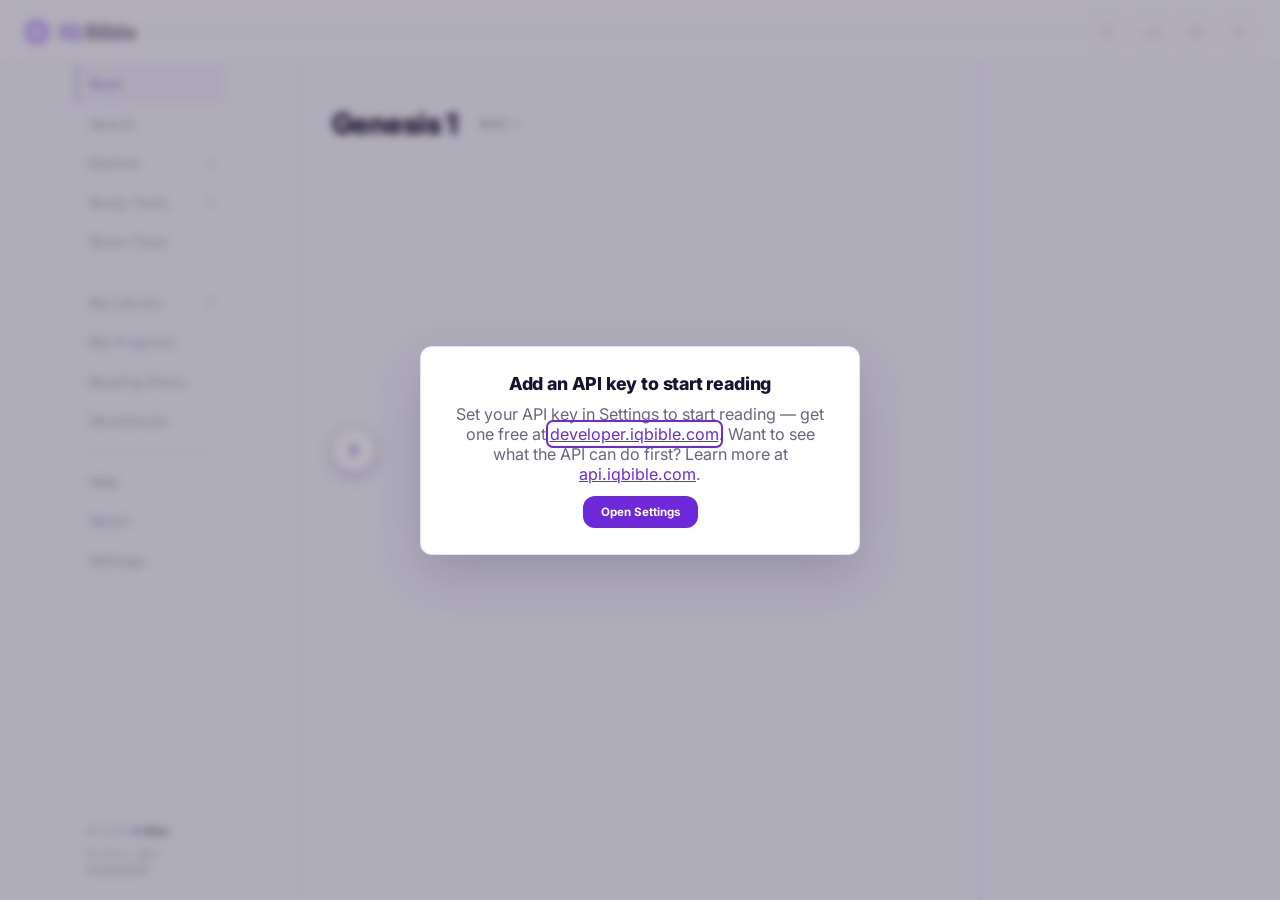
==== commit 7adabb75: "[1.22.0] Changed so that he translation picker language filter is now one always-visible button at t" ====
--- a/index.html
+++ b/index.html
@@ -1087,22 +1087,36 @@
     </div>
   </div>
 
-  <!-- version picker -->
+  <!-- version picker — two screens in one modal: the translation list and a
+       language sub-screen reached via the language selector button (same
+       back-arrow pattern as the book/chapter navigator below). The selector
+       replaced a scrolling chip strip so the active language filter is always
+       visible instead of scrolling out of sight. -->
   <div class="modalscrim" id="versionPickerScrim">
     <div class="modal">
       <div class="mhead">
-        <div class="row"><h2 id="versionPickerTitle">Choose a translation</h2><button class="closebtn" onclick="closeModal('versionPickerScrim')">&times;</button></div>
-        <div class="msearch"><svg viewBox="0 0 24 24" fill="none" stroke="currentColor" stroke-width="2.2" stroke-linecap="round" stroke-linejoin="round"><circle cx="10.5" cy="10.5" r="6.5"/><path d="M20 20l-4.8-4.8"/></svg><input type="text" id="versionSearchInput" placeholder="Search 1,000+ languages or a version name…" oninput="onVersionSearch()" autocomplete="off"></div>
+        <div class="row">
+          <button class="closebtn npk-back" id="versionPickerBack" onclick="versionPickerBack()" title="Back to translations" aria-label="Back to translations" hidden><svg viewBox="0 0 24 24" fill="none" stroke="currentColor" stroke-width="2.6" stroke-linecap="round" stroke-linejoin="round"><path d="M15 18l-6-6 6-6"/></svg></button>
+          <h2 id="versionPickerTitle">Choose a translation</h2>
+          <button class="closebtn" onclick="closeModal('versionPickerScrim')" aria-label="Close">&times;</button>
+        </div>
+        <div class="msearch" id="langListSearch" hidden><svg viewBox="0 0 24 24" fill="none" stroke="currentColor" stroke-width="2.2" stroke-linecap="round" stroke-linejoin="round"><circle cx="10.5" cy="10.5" r="6.5"/><path d="M20 20l-4.8-4.8"/></svg><input type="text" id="langSearchInput" placeholder="Filter languages…" oninput="renderLangList(this.value)" autocomplete="off"><button type="button" class="mclear" aria-label="Clear filter" onclick="clearSearchInput('langSearchInput')">&times;</button></div>
+        <button type="button" class="langsel" id="langSelBtn" onclick="openLangList()">
+          <svg class="langsel-globe" viewBox="0 0 24 24" fill="none" stroke="currentColor" stroke-width="1.9" aria-hidden="true"><circle cx="12" cy="12" r="9"/><path d="M3 12h18M12 3c2.6 2.6 3.9 5.8 3.9 9s-1.3 6.4-3.9 9c-2.6-2.6-3.9-5.8-3.9-9s1.3-6.4 3.9-9Z"/></svg>
+          <span class="langsel-stack"><span class="langsel-name" id="langSelName">All languages</span><span class="langsel-count" id="langSelCount"></span></span>
+          <svg class="langsel-chev" viewBox="0 0 24 24" fill="none" stroke="currentColor" stroke-width="2.2" stroke-linecap="round" stroke-linejoin="round" aria-hidden="true"><path d="m6 9 6 6 6-6"/></svg>
+        </button>
+        <div class="msearch" id="versionPickerSearch"><svg viewBox="0 0 24 24" fill="none" stroke="currentColor" stroke-width="2.2" stroke-linecap="round" stroke-linejoin="round"><circle cx="10.5" cy="10.5" r="6.5"/><path d="M20 20l-4.8-4.8"/></svg><input type="text" id="versionSearchInput" placeholder="Search translations…" oninput="onVersionSearch()" autocomplete="off"><button type="button" class="mclear" aria-label="Clear search" onclick="clearSearchInput('versionSearchInput')">&times;</button></div>
         <div class="favrow" id="favRow" style="display:none"></div>
-        <div class="mfilters">
+        <div class="mfilters" id="versionPickerFilters">
           <label class="mfilter-check">
             <input type="checkbox" id="audioFilterCheck" onchange="toggleAudioFilter()">
             Only translations with audio narration
           </label>
         </div>
       </div>
-      <div class="langrow" id="langRow"></div>
       <div class="mlist" id="versionList"></div>
+      <div class="mlist" id="versionLangList" hidden></div>
     </div>
   </div>
 
--- a/css/styles.css
+++ b/css/styles.css
@@ -1042,6 +1042,10 @@
    modal (Settings, Verse Tools > Compare), so it needs to reliably win over
    a same-class .modalscrim rather than falling back to DOM source order. */
 #versionPickerScrim{ z-index:140; }
+/* The picker's two screens (translation list / language sub-screen) toggle via
+   [hidden]; .langsel/.msearch/.mfilters/.closebtn each set their own display,
+   which would otherwise beat the bare attribute. */
+#versionPickerScrim [hidden]{ display:none; }
 /* Book info can be opened from the mobile Chapter Info sheet (#rightRail, z-425)
    via its "About <book>" card — that card closes the sheet first, but a bump
    here also covers the slide-out transition and any other in-sheet path. */
@@ -1060,7 +1064,7 @@
    the modal (Psalms has 150). */
 #navPickerScrim [hidden]{ display:none; }
 #navPickerScrim #chapterGrid{ flex:1; min-height:0; overflow-y:auto; align-content:start; }
-.mhead{ padding:20px 24px 16px; border-bottom:1px solid var(--divider); }
+.mhead{ padding:20px 24px 16px; border-bottom:1px solid var(--divider); flex-shrink:0; }
 .mhead .row{ display:flex; align-items:center; justify-content:space-between; margin-bottom:12px; }
 /* Back arrow on the chapter step — same chrome as .closebtn, sits left of the title. */
 .npk-back svg{ width:15px; height:15px; }
@@ -1101,19 +1105,33 @@
 .mfilters{ display:flex; gap:8px; margin-top:12px; }
 .mfilter-check{ display:inline-flex; align-items:center; gap:8px; font-family:var(--font-ui); font-size:.8rem; color:var(--ink-soft); cursor:pointer; user-select:none; }
 .mfilter-check input{ width:15px; height:15px; margin:0; accent-color:var(--brand); cursor:pointer; }
-/* flex-shrink:0 keeps this row at its content height — without it, a flex
-   column parent can compress it toward zero once the sibling list below
-   grows tall, which read as the language row being "hidden underneath" the
-   version list. min-height:0 on .mlist is the companion fix: a scrolling
-   flex child defaults to a content-based automatic minimum size, which
-   without this override lets its own content push past the modal's
-   max-height instead of actually scrolling inside it. */
-.langrow{ display:flex; gap:7px; padding:12px 24px 16px; overflow-x:auto; border-bottom:1px solid var(--divider); flex-shrink:0; }
-.langchip{ font-family:var(--font-ui); font-size:.62rem; letter-spacing:.06em; text-transform:uppercase; color:var(--muted); background:var(--surface-2); padding:7px 13px; border-radius:var(--r-pill); white-space:nowrap; border:1px solid transparent; }
-.langchip.on{ color:var(--brand); background:rgba(109,40,217,.14); border-color:var(--brand); }
+/* flex-shrink:0 on .mhead (above) keeps the picker chrome — language selector,
+   search, favorites, filters — at its content height instead of being squeezed
+   toward zero once the version list below grows tall. min-height:0 on .mlist is
+   the companion fix: a scrolling flex child defaults to a content-based
+   automatic minimum size, which without the override lets its own content push
+   past the modal's max-height instead of actually scrolling inside it. */
+
+/* Language selector — one always-visible button in place of the old scrolling
+   #langRow chip strip, whose selected chip could scroll out of sight (a filter
+   you can't see is a filter you forget, then fight when you search). Opens the
+   language sub-screen; mirrors YouVersion's language button. */
+.langsel{ width:100%; display:flex; align-items:center; gap:11px; text-align:left; background:var(--surface-2); border:1px solid var(--divider); border-radius:var(--r-control); padding:11px 13px; color:var(--ink); margin-bottom:10px; }
+.langsel:hover{ border-color:var(--brand-line); }
+.langsel-globe{ width:17px; height:17px; color:var(--brand); flex-shrink:0; }
+.langsel-stack{ flex:1; min-width:0; }
+.langsel-name{ display:block; font-family:var(--font-ui); font-weight:700; font-size:.9rem; color:var(--ink); }
+.langsel-count{ display:block; font-family:var(--font-ui); font-size:.72rem; color:var(--muted); margin-top:1px; }
+.langsel-chev{ width:15px; height:15px; color:var(--muted); flex-shrink:0; }
+/* Language sub-screen rows reuse the .vrow shape — button reset, a version
+   count on the right, a tick on the active language. */
+.langlist-row{ width:100%; background:none; border:none; font:inherit; color:inherit; text-align:left; cursor:pointer; }
+.langlist-count{ font-family:var(--font-ui); font-size:.78rem; color:var(--muted); font-variant-numeric:tabular-nums; flex-shrink:0; padding-right:2px; }
+.langlist-tick{ width:16px; height:16px; color:var(--brand); flex-shrink:0; }
+
 /* Favorite-translation quick-access row (#favRow) — a one-tap shortcut row
-   above the language chips, same shape as .langrow/.langchip but its own
-   gold accent (matching the star toggle's color) since these aren't a
+   above the version list, same pill shape as the search/selector chrome but its
+   own gold accent (matching the star toggle's color) since these aren't a
    filter, they're saved picks. Hidden (inline style) when there are none. */
 .favrow{ display:flex; align-items:center; gap:7px; padding:14px 24px; overflow-x:auto; flex-shrink:0; }
 .favrow-label{ flex-shrink:0; }
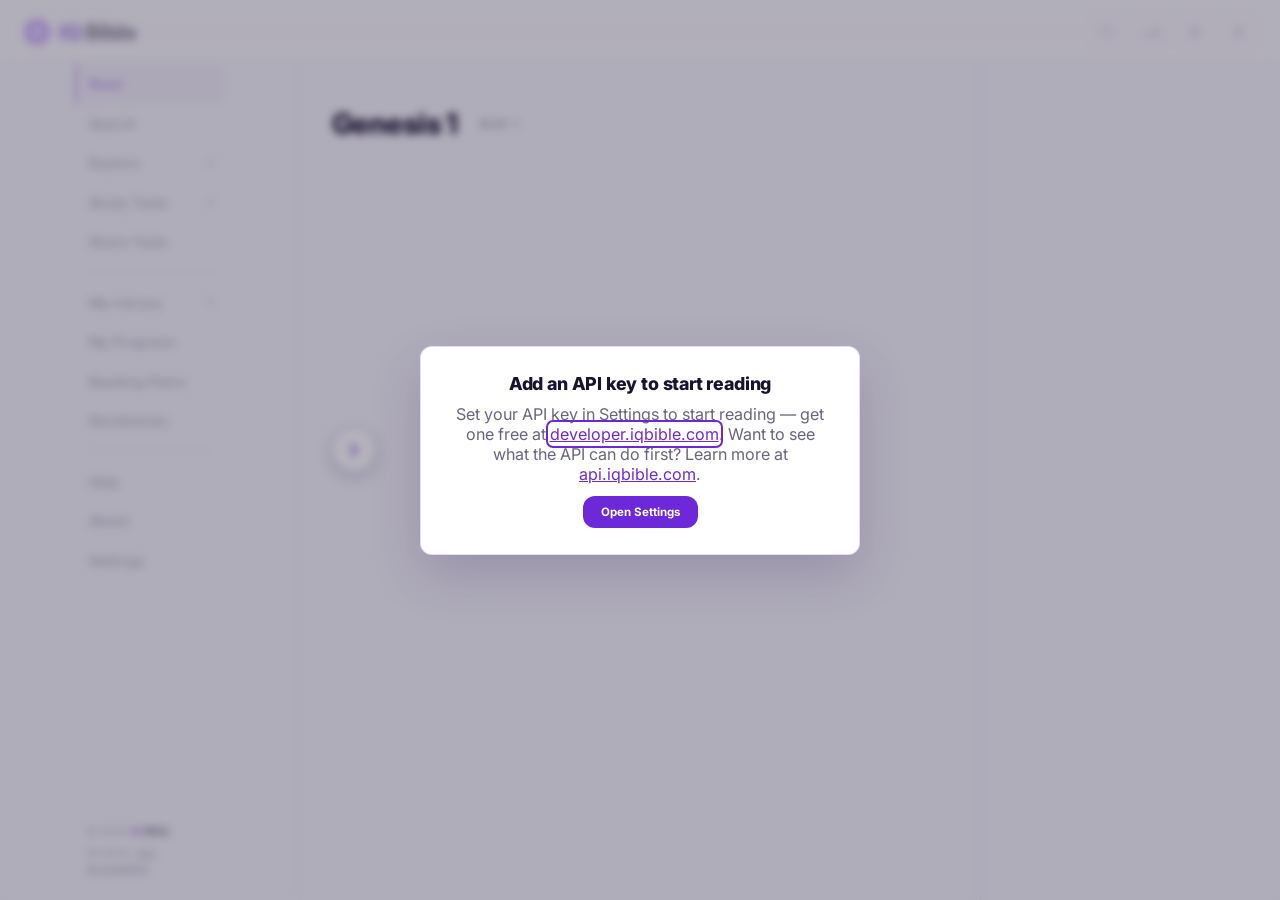
==== commit bf9da31f: "[1.23.0] - Shared chapter/verse links now unfurl a per-verse preview card on LinkedIn/Slack/iMessage" ====
--- a/index.html
+++ b/index.html
@@ -1101,11 +1101,14 @@
           <button class="closebtn" onclick="closeModal('versionPickerScrim')" aria-label="Close">&times;</button>
         </div>
         <div class="msearch" id="langListSearch" hidden><svg viewBox="0 0 24 24" fill="none" stroke="currentColor" stroke-width="2.2" stroke-linecap="round" stroke-linejoin="round"><circle cx="10.5" cy="10.5" r="6.5"/><path d="M20 20l-4.8-4.8"/></svg><input type="text" id="langSearchInput" placeholder="Filter languages…" oninput="renderLangList(this.value)" autocomplete="off"><button type="button" class="mclear" aria-label="Clear filter" onclick="clearSearchInput('langSearchInput')">&times;</button></div>
-        <button type="button" class="langsel" id="langSelBtn" onclick="openLangList()">
-          <svg class="langsel-globe" viewBox="0 0 24 24" fill="none" stroke="currentColor" stroke-width="1.9" aria-hidden="true"><circle cx="12" cy="12" r="9"/><path d="M3 12h18M12 3c2.6 2.6 3.9 5.8 3.9 9s-1.3 6.4-3.9 9c-2.6-2.6-3.9-5.8-3.9-9s1.3-6.4 3.9-9Z"/></svg>
-          <span class="langsel-stack"><span class="langsel-name" id="langSelName">All languages</span><span class="langsel-count" id="langSelCount"></span></span>
-          <svg class="langsel-chev" viewBox="0 0 24 24" fill="none" stroke="currentColor" stroke-width="2.2" stroke-linecap="round" stroke-linejoin="round" aria-hidden="true"><path d="m6 9 6 6 6-6"/></svg>
-        </button>
+        <div id="langSelGroup">
+          <span class="langsel-label" id="langSelLabel">Filter by language</span>
+          <button type="button" class="langsel" id="langSelBtn" onclick="openLangList()" aria-labelledby="langSelLabel langSelName">
+            <svg class="langsel-globe" viewBox="0 0 24 24" fill="none" stroke="currentColor" stroke-width="1.9" aria-hidden="true"><circle cx="12" cy="12" r="9"/><path d="M3 12h18M12 3c2.6 2.6 3.9 5.8 3.9 9s-1.3 6.4-3.9 9c-2.6-2.6-3.9-5.8-3.9-9s1.3-6.4 3.9-9Z"/></svg>
+            <span class="langsel-stack"><span class="langsel-name" id="langSelName">All languages</span><span class="langsel-count" id="langSelCount"></span></span>
+            <svg class="langsel-chev" viewBox="0 0 24 24" fill="none" stroke="currentColor" stroke-width="2.2" stroke-linecap="round" stroke-linejoin="round" aria-hidden="true"><path d="m6 9 6 6 6-6"/></svg>
+          </button>
+        </div>
         <div class="msearch" id="versionPickerSearch"><svg viewBox="0 0 24 24" fill="none" stroke="currentColor" stroke-width="2.2" stroke-linecap="round" stroke-linejoin="round"><circle cx="10.5" cy="10.5" r="6.5"/><path d="M20 20l-4.8-4.8"/></svg><input type="text" id="versionSearchInput" placeholder="Search translations…" oninput="onVersionSearch()" autocomplete="off"><button type="button" class="mclear" aria-label="Clear search" onclick="clearSearchInput('versionSearchInput')">&times;</button></div>
         <div class="favrow" id="favRow" style="display:none"></div>
         <div class="mfilters" id="versionPickerFilters">
--- a/css/styles.css
+++ b/css/styles.css
@@ -1116,6 +1116,7 @@
    #langRow chip strip, whose selected chip could scroll out of sight (a filter
    you can't see is a filter you forget, then fight when you search). Opens the
    language sub-screen; mirrors YouVersion's language button. */
+.langsel-label{ display:block; font-family:var(--font-ui); font-size:.7rem; font-weight:600; letter-spacing:.02em; color:var(--muted); margin-bottom:5px; }
 .langsel{ width:100%; display:flex; align-items:center; gap:11px; text-align:left; background:var(--surface-2); border:1px solid var(--divider); border-radius:var(--r-control); padding:11px 13px; color:var(--ink); margin-bottom:10px; }
 .langsel:hover{ border-color:var(--brand-line); }
 .langsel-globe{ width:17px; height:17px; color:var(--brand); flex-shrink:0; }
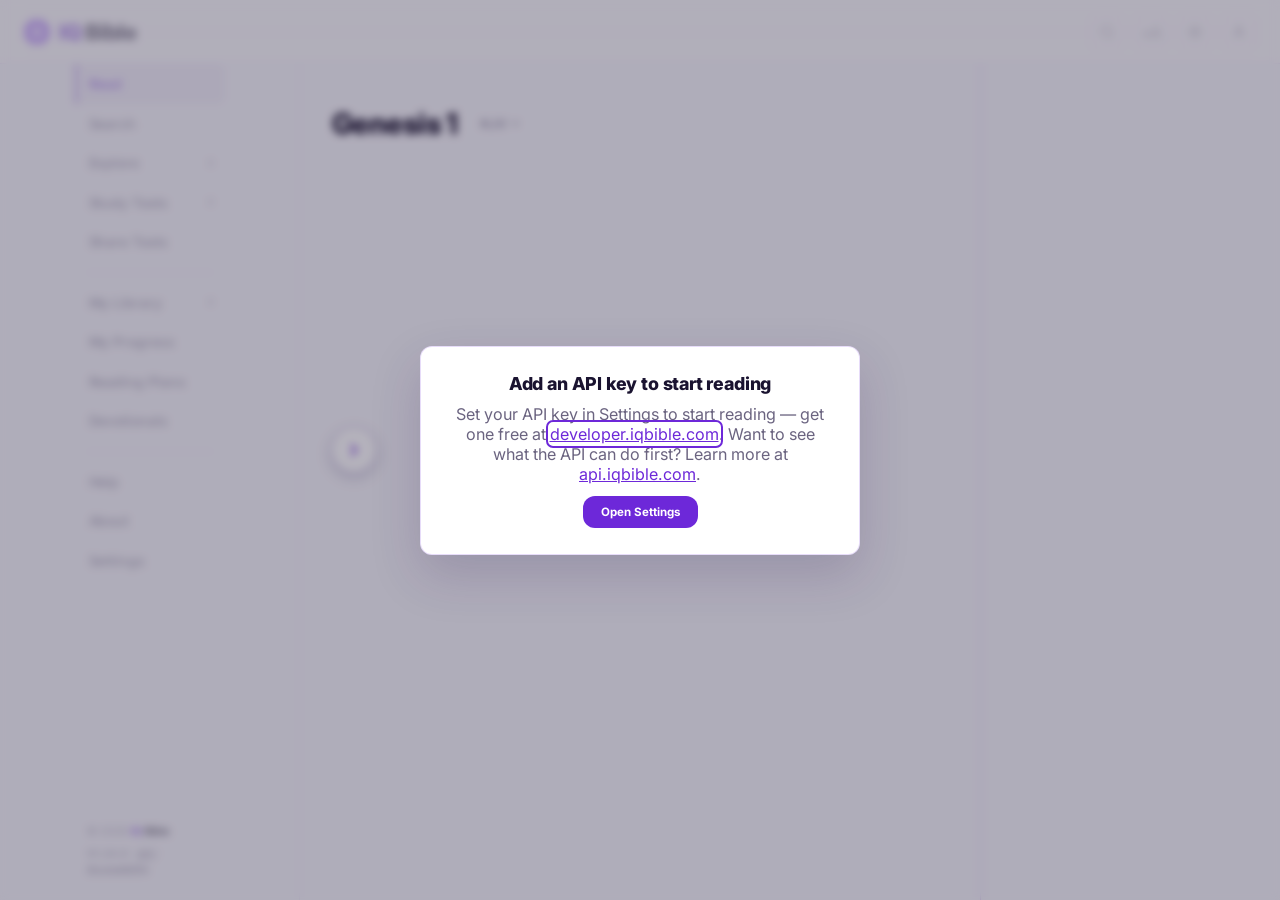
==== commit a88fcc58: "[1.24.0] - Cross-refs and the Prophecies modal now show full verse text over a right-aligned, number" ====
--- a/index.html
+++ b/index.html
@@ -972,7 +972,7 @@
         <button class="vtcell vtbtn" onclick="copySelection()">Copy</button>
         <button class="vtcell vtbtn" onclick="showShareTool()">Share</button>
         <button class="vtcell vtbtn" onclick="showOriginalLanguageTool()">Orig. Language</button>
-        <button class="vtcell vtbtn" onclick="showCrossRefsTool()">Cross-refs</button>
+        <button class="vtcell vtbtn" onclick="showCrossRefsTool()">Cross-refs<span class="vtbtn-count" id="crossRefsCount"></span></button>
         <button class="vtcell vtbtn" onclick="showCommentaryTool()">Commentary</button>
         <button class="vtcell vtbtn" onclick="showCompareTool()">Compare</button>
         <button class="vtcell vtbtn" onclick="showTopicsTool()">Topics</button>
--- a/css/styles.css
+++ b/css/styles.css
@@ -232,22 +232,27 @@
 
   /* ── #chapterChips — the chapter-context row, just below the slim header:
      a quiet strip of muted glyphs (Places / People / Prophecy / Timeline —
-     each with a count — plus "About", which opens the full sheet). No pill,
-     no fill, no scroll — page-turn swipes own the horizontal axis, so every
-     glyph it can show fits statically (they do at 320px). Normal flow, so it
-     scrolls out of view as you read into the text. One hairline underneath is
-     the only structural mark; muted monochrome keeps it clear of the
-     weight-800 title above and the serif text below. */
-  #chapterChips{ display:flex; align-items:center; gap:12px; padding:2px 0 11px;
-    margin:-2px 0 5px; min-height:44px; border-bottom:1px solid var(--divider); }
+     each with a count — plus "About", which opens the full sheet), each with
+     a small title underneath (same icon-over-label shape as #mobileFooterNav's
+     .mfn-item). Every chip is flex:1 so however many chips a chapter actually
+     has (not every chapter has Places/People/Prophecy) spread out to fill the
+     full row width and stay centered as a group, rather than clustering to
+     the left with empty space trailing. No scroll — page-turn swipes own the
+     horizontal axis, so this has to fit statically (it does at 320px).
+     Normal flow, so it scrolls out of view as you read into the text. One
+     hairline underneath is the only structural mark; muted monochrome keeps
+     it clear of the weight-800 title above and the serif text below. */
+  #chapterChips{ display:flex; align-items:stretch; gap:2px; padding:2px 0 11px;
+    margin:-2px 0 5px; min-height:48px; border-bottom:1px solid var(--divider); }
   #chapterChips[hidden]{ display:none; }
-  #chapterChips .ctxchip{ display:inline-flex; align-items:center; gap:5px; flex-shrink:0;
-    padding:7px 6px; border-radius:var(--r-sm); color:var(--muted); background:none; border:0;
-    font-family:var(--font-ui); font-weight:700; transition:color .15s,background-color .15s; }
+  #chapterChips .ctxchip{ flex:1; min-width:0; display:flex; flex-direction:column; align-items:center;
+    justify-content:center; gap:3px; padding:6px 2px; border-radius:var(--r-sm); color:var(--muted);
+    background:none; border:0; font-family:var(--font-ui); font-weight:700; transition:color .15s,background-color .15s; }
   #chapterChips .ctxchip:hover{ background:var(--brand-soft); }
   #chapterChips .ctxchip:active{ color:var(--brand); }
   #chapterChips .ctxchip svg{ width:16px; height:16px; flex-shrink:0; fill:none; stroke:currentColor; }
-  #chapterChips .ctxchip .ct{ font-size:.66rem; font-variant-numeric:tabular-nums; letter-spacing:.01em; }
+  #chapterChips .ctxchip .cc-label{ font-size:.56rem; letter-spacing:.01em; white-space:nowrap; overflow:hidden; text-overflow:ellipsis; max-width:100%; }
+  #chapterChips .ctxchip .ct{ font-variant-numeric:tabular-nums; }
   /* Read stamp: JS (positionReadStamp) moves it into .chhead here so it sits
      inline at the right of the row instead of on its own line below. Condensed
      "Read MM/DD/YY" label; the verbose weekday+time form is desktop-only. */
@@ -311,6 +316,9 @@
   #rightRail .railcard{ aspect-ratio:auto; }
   #rightRail .railcard--compact{ padding:14px; gap:8px; }
   #rightRail .railcard--compact .rc-body{ white-space:normal; }
+  /* Smaller than the desktop rail's .78rem — this is a preview teaser, the
+     modal it opens (untouched by this rule) carries the real reading size. */
+  #rightRail .rc-body{ font-size:.7rem; }
 }
 
 /* ── auto-hiding chrome (below 1180px) — the topbar, the sticky chapter
@@ -410,6 +418,10 @@
 .railcard.clickable:hover{ border-color:var(--brand-line); box-shadow:0 4px 16px var(--shadow-lg); }
 .railcard .rc-label{ font-family:var(--font-ui); font-size:.6rem; letter-spacing:.12em; text-transform:uppercase; color:var(--brand); display:flex; align-items:center; gap:5px; }
 .railcard .rc-label svg{ width:13px; height:13px; flex-shrink:0; fill:none; stroke:currentColor; stroke-width:2; }
+/* Match count (e.g. Prophecies) — pushed to the end of the label row, same
+   pill treatment as My Library's .nav-count so it reads as "a count", not
+   more label text. */
+.railcard .rc-count{ margin-left:auto; flex-shrink:0; min-width:15px; padding:0 5px; border-radius:var(--r-pill); background:var(--surface-2); color:var(--muted); font-size:.63rem; font-weight:600; letter-spacing:normal; text-transform:none; text-align:center; line-height:16px; }
 .railcard .rc-body{ font-size:.78rem; line-height:1.5; color:var(--muted); overflow:hidden; }
 .railcard--media .rc-body{ white-space:nowrap; text-overflow:ellipsis; } /* one line — the image is the point of this card, don't let a long place list eat its height */
 .rc-media{ aspect-ratio:4/3; border-radius:var(--r-sm); overflow:hidden; }
@@ -456,19 +468,54 @@
 .dict-tab-panel{ display:none; }
 .dict-tab-panel.active{ display:block; }
 
-/* ── prophecies modal ── */
+/* ── prophecies modal — numbered entries, each led by the prophecy's title
+   (see prophecyTitle/js/reader.js — the API's own `description`, styled as a
+   heading), then the scripture in this chapter, then its fulfillment(s). ── */
 .prophecy-entry{ padding:16px 0; border-bottom:1px solid var(--divider); }
 .prophecy-entry:first-child{ padding-top:0; }
 .prophecy-entry:last-child{ border-bottom:none; padding-bottom:0; }
-.prophecy-origin{ font-family:var(--font-ui); font-size:.62rem; letter-spacing:.1em; text-transform:uppercase; color:var(--brand); margin-bottom:6px; background:none; border:none; padding:0; text-align:left; cursor:pointer; }
+.prophecy-title-row{ display:flex; align-items:baseline; gap:8px; margin-bottom:10px; }
+.prophecy-num{ flex-shrink:0; display:inline-flex; align-items:center; justify-content:center; min-width:20px; height:20px; padding:0 5px; border-radius:var(--r-pill); background:var(--brand-soft); color:var(--brand); font-family:var(--font-ui); font-size:.68rem; font-weight:700; font-variant-numeric:tabular-nums; }
+.prophecy-title{ font-family:var(--font-ui); font-weight:800; font-size:1rem; letter-spacing:-.01em; color:var(--ink); }
+.prophecy-entry > .ref-row{ margin-bottom:10px; }
+.prophecy-origin{ font-family:var(--font-ui); font-size:.62rem; letter-spacing:.1em; text-transform:uppercase; color:var(--brand); background:none; border:none; padding:0; text-align:left; cursor:pointer; }
 .prophecy-origin:hover{ text-decoration:underline; }
 .rc-entry{ font-size:.78rem; line-height:1.4; color:var(--muted); }
 .rc-more{ font-size:.7rem; color:var(--muted); margin-top:2px; }
 .prophecy-desc{ font-size:.95rem; line-height:1.6; color:var(--ink-soft); margin-bottom:10px; }
-.prophecy-fulfillments{ display:flex; align-items:center; flex-wrap:wrap; gap:8px; }
+.prophecy-fulfillments{ display:flex; flex-direction:column; gap:10px; }
 .pf-label{ font-family:var(--font-ui); font-size:.6rem; letter-spacing:.08em; text-transform:uppercase; color:var(--muted); }
 .prophecy-ref{ font-family:var(--font-ui); font-size:.65rem; letter-spacing:.04em; color:var(--brand); background:var(--brand-soft); border:1px solid transparent; border-radius:var(--r-pill); padding:5px 12px; }
 .prophecy-ref:hover{ border-color:var(--brand); }
+
+/* ── shared "full text over its pill" row — the Cross-refs tool (Verse
+   Tools) and the Prophecies modal (origin + every fulfillment) both use
+   this: the actual verse text first, its citation pill right underneath and
+   right-aligned (align-self, not the row's own align-items — .ref-text
+   stays left-aligned, full width), so reading a reference doesn't mean
+   hovering the pill or leaving the chapter to find out what it says. */
+.ref-row{ display:flex; flex-direction:column; align-items:flex-start; gap:5px; }
+.ref-row .prophecy-ref,.ref-row .prophecy-origin{ align-self:flex-end; white-space:normal; }
+.ref-text{ font-size:.82rem; line-height:1.5; color:var(--ink-soft); }
+
+/* ── cross-references tool (Verse Tools) — a numbered .ref-entry list (the
+   same .prophecy-num badge the Prophecies modal uses), led by the source
+   verse itself (the one actually being cross-referenced) so its text is
+   visible before scrolling into the list of refs. */
+.crossref-source{ padding-bottom:12px; margin-bottom:12px; border-bottom:1px solid var(--divider); }
+.crossref-source-ref{ font-family:var(--font-ui); font-size:.62rem; font-weight:700; letter-spacing:.1em; text-transform:uppercase; color:var(--muted); margin-bottom:5px; }
+.crossref-source-text{ font-size:.9rem; line-height:1.55; color:var(--ink); }
+.ref-entry{ display:flex; align-items:flex-start; gap:8px; }
+.ref-entry .ref-row{ flex:1; min-width:0; }
+#vtBody .ref-entry{ padding:10px 0; border-bottom:1px solid var(--divider); }
+#vtBody .ref-entry:first-child{ padding-top:0; }
+#vtBody .ref-entry:last-child{ border-bottom:none; padding-bottom:0; }
+
+/* ── Cross-refs button's own live count (Verse Tools grid) — hidden via
+   :empty until updateCrossRefsCount (js/reader.js) fills it in, so the
+   label doesn't show a trailing gap while it's still loading. */
+.vtbtn-count{ margin-left:3px; color:var(--brand); font-weight:800; }
+.vtbtn-count:empty{ display:none; }
 
 /* ── shared "← Back" affordance for a modal/overlay that drills from a list
    into a detail view (People, Explore's Harmony/Atlas/Genealogy tabs,
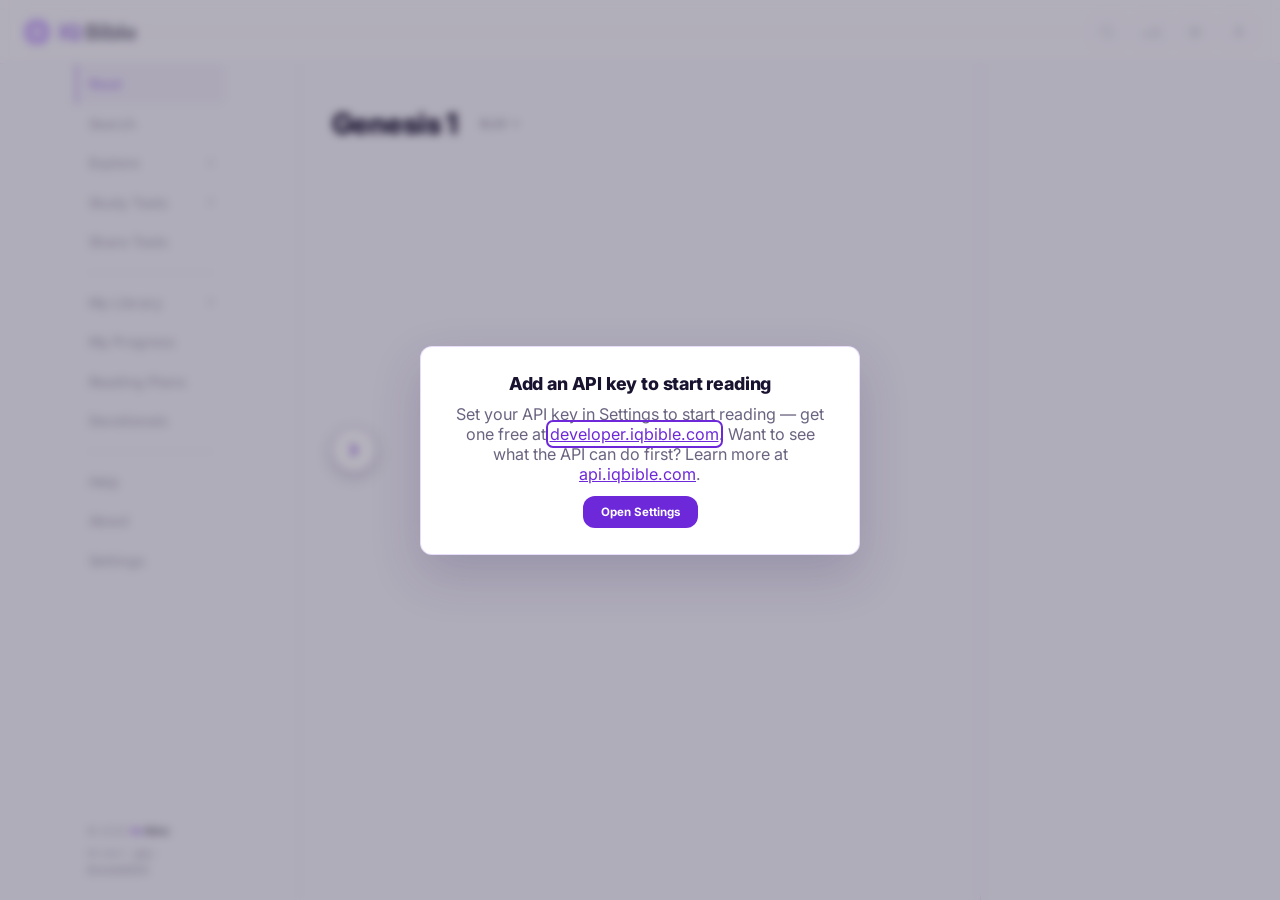
==== commit 7cc4a323: "[1.24.1] - Removed ACCESSIBILITY.md now that the WCAG 2.2 AA pass it tracked is done, with its five " ====
--- a/index.html
+++ b/index.html
@@ -729,8 +729,10 @@
       <!-- Accessibility statement — static content, no fetches (same pattern
            as About/Help). Linked from the nav footer, the About page, and
            Help's keyboard/screen-reader FAQ. Keep the "last reviewed" date and
-           the "how it was tested / known limitations" sections honest — see
-           ACCESSIBILITY.md for the working detail. -->
+           the "how it was tested / known limitations" sections honest — the
+           2026-09-05 WCAG 2.2 AA remediation pass (axe-core, headless Chrome)
+           and any remaining follow-ups are tracked as issues in this repo,
+           not a notes file. -->
       <div id="accessibilityView" class="mainview mainview-narrow" role="region" aria-label="Accessibility">
         <div class="overlay-topbar">
           <h2 class="overlay-title">Accessibility</h2>
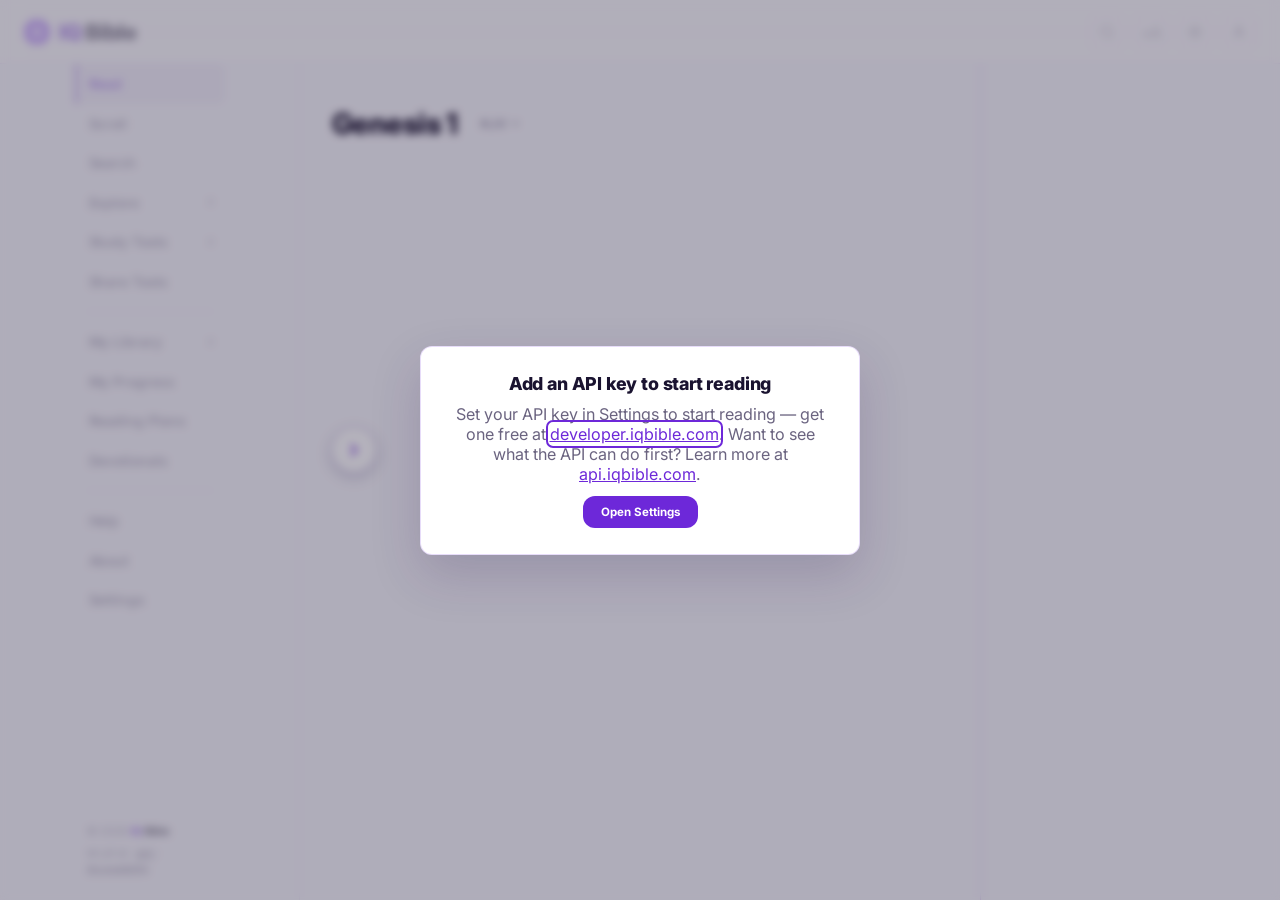
==== commit 1061deef: "[1.27.0] - Scroll the Bible at /scroll/: a one-verse-per-card scrolling reader with bookmark, highli" ====
--- a/index.html
+++ b/index.html
@@ -64,6 +64,10 @@
            reading header, which collapses to a slim label at that width. Label
            kept in sync by loadChapter() (js/reader.js). -->
       <button id="topVersionBtn" class="verpick" onclick="openVersionPicker()" title="Choose a translation" aria-label="Choose a translation">KJV <svg viewBox="0 0 24 24" fill="none" stroke-width="3" stroke-linecap="round" stroke-linejoin="round"><path d="M6 9l6 6 6-6"/></svg></button>
+      <!-- Mobile only (< 1180px): desktop has the nav rail's Scroll link instead. -->
+      <a id="scrollTrigger" href="/scroll/" data-scroll-link title="Scroll the Bible" aria-label="Scroll the Bible">
+        <svg width="16" height="16" viewBox="0 0 24 24" fill="none" stroke="currentColor" stroke-width="2" stroke-linecap="round" stroke-linejoin="round" aria-hidden="true"><rect x="6" y="3" width="12" height="8" rx="2"/><rect x="6" y="13" width="12" height="8" rx="2"/></svg>
+      </a>
       <button id="searchTrigger" onclick="openSearch()" title="Search" aria-label="Search">
         <svg width="16" height="16" viewBox="0 0 24 24" fill="none" stroke="currentColor" stroke-width="2"><circle cx="11" cy="11" r="8"/><path d="m21 21-4.35-4.35"/></svg>
       </button>
@@ -109,6 +113,9 @@
     <nav id="navrail">
       <div class="navmenu" id="navMenu">
         <button class="navitem active" data-nav="read" onclick="navMenuClick('read')">Read</button>
+        <!-- A link, not a view: Scroll the Bible is its own page (scroll/index.html,
+             js/scroll.js). href is kept on the verse being read by syncScrollLinks(). -->
+        <a class="navitem" href="/scroll/" data-scroll-link>Scroll</a>
         <button class="navitem" data-nav="search" onclick="navMenuClick('search')">Search</button>
         <div class="navgroup" data-navgroup="explore">
           <div class="navgroup-head">
@@ -834,6 +841,11 @@
               <div class="help-card-body">Version, book and chapter navigation across 1,000+ languages.</div>
             </div>
             <div class="help-card">
+              <div class="help-card-icon"><svg width="17" height="17" viewBox="0 0 24 24" fill="none" stroke="currentColor" stroke-width="2" stroke-linecap="round" stroke-linejoin="round"><rect x="6" y="3" width="12" height="8" rx="2"/><rect x="6" y="13" width="12" height="8" rx="2"/></svg></div>
+              <div class="help-card-title">Scroll</div>
+              <div class="help-card-body">Read one verse at a time, just by scrolling — a full-screen feed built for a phone. Bookmark, highlight, or share the verse on screen, tap the lightbulb for the original Hebrew or Greek words, a classic commentary and related verses, and listen to the chapter in your choice of voice. Open it from the Scroll link in the left nav (or the stacked-cards button in the top bar on a phone); it picks up where you were reading, and your bookmarks and highlights are shared with the main app.</div>
+            </div>
+            <div class="help-card">
               <div class="help-card-icon"><svg width="17" height="17" viewBox="0 0 24 24" fill="none" stroke="currentColor" stroke-width="2"><circle cx="11" cy="11" r="8"/><path d="m21 21-4.35-4.35"/></svg></div>
               <div class="help-card-title">Search</div>
               <div class="help-card-body">Full-text search with match modes, book/testament/chapter filters, a
@@ -1516,6 +1528,7 @@
 <script src="js/config.js"></script>
 <script src="js/api.js"></script>
 <script src="js/catalog.js"></script>
+<script src="js/previews.js"></script>
 <script src="js/reader.js"></script>
 <script src="js/search.js"></script>
 <script src="js/notes.js"></script>
--- a/css/styles.css
+++ b/css/styles.css
@@ -76,6 +76,11 @@
 .dictbody p a,.hint a,.view-desc a,.about-runs a,.help-faq-a a,.about-callout-body a,
 #keyBanner p a,#dataBackupBanner p a,.navfoot-ver a,.emptynote a,.tool-hint a{ text-decoration:underline; }
 
+/* Same-origin page-to-page navigations (the main app <-> /scroll/) cross-fade
+   natively where the browser supports it; elsewhere they're ordinary loads.
+   Skipped for reduced motion. */
+@media (prefers-reduced-motion:no-preference){ @view-transition{ navigation:auto; } }
+
 @media (prefers-reduced-motion:reduce){
   *,*::before,*::after{ animation-duration:.001ms !important; animation-iteration-count:1 !important; transition-duration:.001ms !important; scroll-behavior:auto !important; }
   html{ scroll-behavior:auto; }
@@ -110,8 +115,8 @@
 .wm span{ color:var(--ink); }
 .logo-icon{ width:26px; height:26px; border-radius:var(--r-sm); flex-shrink:0; }
 #topActions{ margin-left:auto; display:flex; align-items:center; gap:10px; }
-#searchTrigger,#fontSizeTrigger,#themeTrigger,#profileTrigger,#displayBtn{ display:flex; align-items:center; justify-content:center; width:34px; height:34px; flex-shrink:0; background:none; border:1px solid var(--divider); border-radius:var(--r-sm); color:var(--muted); transition:all .2s; }
-#searchTrigger:hover,#fontSizeTrigger:hover,#themeTrigger:hover,#profileTrigger:hover,#displayBtn:hover{ border-color:var(--brand); color:var(--brand); }
+#searchTrigger,#fontSizeTrigger,#themeTrigger,#profileTrigger,#displayBtn,#scrollTrigger{ text-decoration:none; display:flex; align-items:center; justify-content:center; width:34px; height:34px; flex-shrink:0; background:none; border:1px solid var(--divider); border-radius:var(--r-sm); color:var(--muted); transition:all .2s; }
+#searchTrigger:hover,#fontSizeTrigger:hover,#themeTrigger:hover,#profileTrigger:hover,#displayBtn:hover,#scrollTrigger:hover{ border-color:var(--brand); color:var(--brand); }
 #searchTrigger svg,#fontSizeTrigger svg,#themeTrigger svg,#profileTrigger svg{ opacity:.7; }
 .aa-label{ font-family:var(--font-ui); font-weight:800; letter-spacing:-.03em; font-size:.82rem; line-height:1; }
 .aa-label span{ font-size:.62rem; }
@@ -120,7 +125,7 @@
 /* Desktop: the translation pick sits in the reading header (#btnPickVersion,
    right after "Book Chapter"). Mobile: it's the #topVersionBtn pill in the top
    bar (the slim header has no room). reader.js keeps both labels in sync. */
-#displayBtn{ display:none; } /* mobile-only "Aa" — shown < 1180px */
+#displayBtn,#scrollTrigger{ display:none; } /* mobile-only "Aa" and Scroll link — shown < 1180px */
 #topVersionBtn{ display:none; align-items:center; gap:4px; flex-shrink:0; padding:5px 10px; border:1px solid var(--brand-line); border-radius:var(--r-pill); background:var(--brand-soft); color:var(--brand); font-family:var(--font-ui); font-weight:700; font-size:.64rem; letter-spacing:.08em; text-transform:uppercase; white-space:nowrap; max-width:min(38vw,220px); overflow:hidden; }
 #topVersionBtn:hover{ border-color:var(--brand); background:var(--brand-soft); }
 #topVersionBtn svg{ width:8px; height:8px; flex-shrink:0; stroke:currentColor; }
@@ -285,7 +290,7 @@
   /* Topbar consolidation < 1180px: version pill + one "Aa" (font size +
      day/night); the two separate font/theme icons and the profile icon move
      off the bar (profile → the "More" sheet's #mm-profile row). */
-  #displayBtn{ display:flex; }
+  #displayBtn,#scrollTrigger{ display:flex; }
   #fontSizeTrigger,#themeTrigger,#profileTrigger{ display:none; }
   /* #profileWrap stays (0-size relative box); the panel it holds becomes a
      bottom sheet (opened from the "More" sheet's row) rather than a topbar
@@ -352,6 +357,7 @@
 /* ── left nav menu ── */
 .navmenu{ width:150px; flex-shrink:0; display:flex; flex-direction:column; padding-bottom:24px; min-height:100%; }
 .navitem{ display:block; width:100%; text-align:left; background:none; border:none; border-left:2px solid transparent; font-family:var(--font-ui); font-weight:600; font-size:.82rem; letter-spacing:-.005em; color:var(--muted); line-height:1.4; padding:10px 12px; border-radius:0 var(--r-sm) var(--r-sm) 0; transition:background .15s,color .15s,border-color .15s; }
+a.navitem{ text-decoration:none; } /* the Scroll link is an <a> so it's a real link, styled as a nav item */
 .navitem:hover{ background:var(--brand-soft); color:var(--brand); }
 .navitem.active{ color:var(--brand); border-left-color:var(--brand); background:var(--brand-soft); font-weight:600; }
 /* A nav item that opens a tabbed overlay (Explore / Study Tools / My Library)
@@ -1189,6 +1195,7 @@
 .glabel{ font-family:var(--font-ui); font-size:.6rem; letter-spacing:.12em; text-transform:uppercase; color:var(--brand); padding:14px 12px 6px; }
 .vrow{ display:flex; align-items:center; gap:11px; padding:10px 12px; border-radius:var(--r-sm); }
 .vrow:hover{ background:var(--surface-2); }
+.vrow[onclick]{ cursor:pointer; }
 .vrow.on{ background:rgba(109,40,217,.12); }
 .vrow > *:first-child{ flex:1; min-width:0; }
 .vrow-main{ display:block; flex:1; min-width:0; text-align:left; background:none; border:none; padding:0; font:inherit; color:inherit; cursor:pointer; border-radius:var(--r-sm); }
@@ -1734,6 +1741,30 @@
    covers. ── */
 #exploreBody,#studyBody{ max-width:900px; margin:0 auto; }
 .tool-filter-row{ display:flex; gap:8px; flex-wrap:wrap; margin-bottom:16px; }
+/* Explore > Topics detail — references grouped under testament → book (or a
+   Nave/Torrey subheading) headings instead of one undivided wall of pills. */
+.topic-title{ font-family:var(--font-ui); font-weight:700; font-size:1.3rem; letter-spacing:-.01em; margin:0 0 2px; }
+.topic-meta{ font-family:var(--font-ui); font-size:.7rem; color:var(--muted); margin-bottom:14px; }
+h4.topic-testament{ margin:0; font-weight:600; }
+.topic-group{ margin-bottom:14px; }
+.topic-group-head{ font-family:var(--font-ui); font-weight:700; font-size:.8rem; color:var(--ink); margin:0 0 6px; }
+.topic-group-head span{ color:var(--muted); font-weight:500; }
+.topic-pills{ display:flex; flex-wrap:wrap; gap:6px; margin-bottom:14px; }
+.topic-group .topic-pills{ margin-bottom:0; }
+.topic-pills .prophecy-ref{ min-height:24px; min-width:24px; }
+/* The API returns every topic name lower-case ("aaron", "son of god"); capitalize each word for display only — proper names (God, Christ) matter more than the small words this also capitalizes ("Of", "The"), and skipping those would need a word list. The data and the #explore/topics/... link stay as returned; proper casing is the API's to supply (iqbible-app#22). */
+#topicsListArea .vt,.topic-title,.topic-chip{ text-transform:capitalize; }
+.topic-chipgroup{ display:inline-flex; gap:8px; flex-wrap:wrap; }
+.topic-chipgroup + .topic-chipgroup{ margin-left:8px; padding-left:16px; border-left:1px solid var(--divider); }
+@media (max-width:600px){ .topic-chipgroup + .topic-chipgroup{ margin-left:0; padding-left:0; border-left:none; } }
+.topic-rows{ display:flex; flex-direction:column; }
+.topic-row{ padding:10px 0; border-bottom:1px solid var(--divider); }
+.topic-row:last-child{ border-bottom:none; }
+.topic-row.jumpable{ cursor:pointer; }
+.topic-row.jumpable:hover .ref-text{ color:var(--ink); }
+.prophecy-ref:disabled{ opacity:.55; cursor:not-allowed; }
+.topic-see-also{ display:flex; flex-wrap:wrap; align-items:center; gap:3px; border-top:1px solid var(--divider); padding-top:14px; margin-top:6px; }
+.topic-see-also > span{ font-family:var(--font-ui); font-size:.7rem; color:var(--muted); margin-right:6px; }
 .tool-group-label{ font-family:var(--font-ui); font-size:.6rem; letter-spacing:.12em; text-transform:uppercase; color:var(--brand); padding:14px 0 6px; }
 .tool-group-label:first-child{ padding-top:0; }
 .tool-hint{ font-size:.82rem; color:var(--muted); line-height:1.6; margin-bottom:16px; }
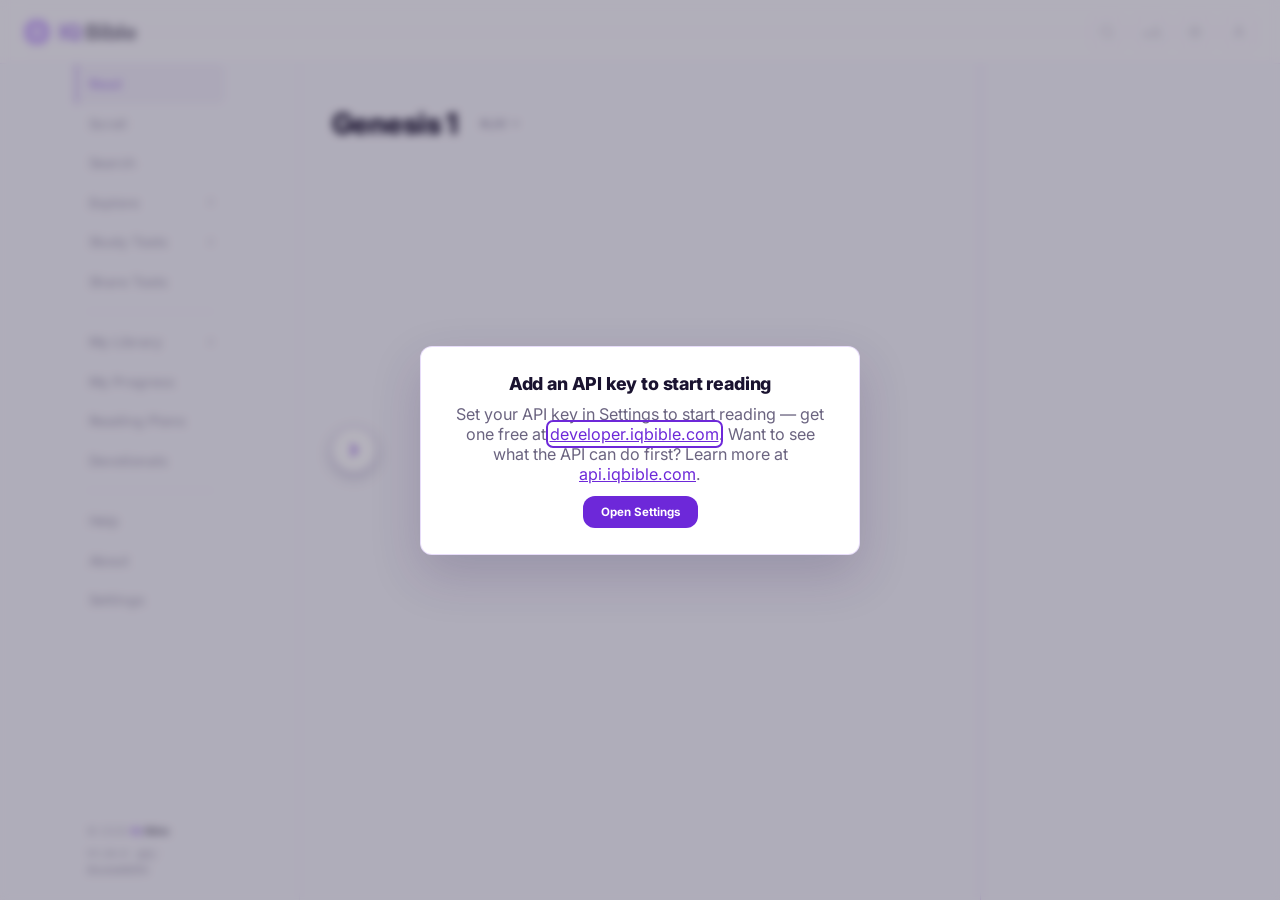
==== commit c3209acc: "[1.28.0] - What's new announcements (a dismissible note on the reading page, a Help list, and a plai" ====
--- a/index.html
+++ b/index.html
@@ -200,6 +200,11 @@
           <button onclick="dismissDataBackupBanner()">Got it</button>
         </div>
 
+        <!-- "What's new" note (js/announcements.js): one dismissible announcement at a
+             time, filled from announcements.json. The role="status" wrapper is always
+             in the DOM so a banner added to it is announced; empty, it takes no space. -->
+        <div id="announcementBanner" role="status"></div>
+
         <div id="readCol">
           <div class="chhead">
             <h1 id="readingHeading" class="sr-only">Genesis 1</h1>
@@ -267,6 +272,10 @@
                renderChapter()'s innerHTML replacement never wipes it. Sits
                above #chapterEndNav: finish the chapter, mark it, then move on. -->
           <div id="chapterReadPrompt"></div>
+          <!-- "Quiz yourself on …" card for a chapter that's already read
+               (js/quiz.js, renderChapterQuizCard) — its own sibling so the
+               prompt above can stay empty when the read stamp is on. -->
+          <div id="chapterQuizCard"></div>
           <!-- End-of-chapter prev/next — a sibling of #readingText (not a
                child) so renderChapter()'s innerHTML swap never wipes it;
                labels/disabled state filled by renderChapterEndNav (reader.js).
@@ -391,6 +400,24 @@
           <div class="bp-version-note" id="searchBookFilterNote"></div>
           <div class="mlist" id="searchBookFilterBody"></div>
           <div style="padding:0 24px 24px"><button class="setsave" style="margin-bottom:0" onclick="closeSearchBookPicker()">Done</button></div>
+        </div>
+      </div>
+
+      <!-- Chapter quiz (js/quiz.js) — a centered dialog on desktop, a bottom
+           sheet on a phone. Header, progress bar, body and footer are filled
+           per phase (loading / question / results / error) by renderQuiz(). -->
+      <div class="modalscrim" id="quizScrim">
+        <div class="modal quiz-modal">
+          <div class="mhead quiz-head">
+            <div class="quiz-head-row">
+              <div class="quiz-head-titles"><span class="quiz-kicker">Chapter quiz</span><h2 id="quizTitle"></h2></div>
+              <span class="quiz-count" id="quizCount"></span>
+              <button type="button" class="closebtn" aria-label="Close quiz" onclick="closeQuiz()">&times;</button>
+            </div>
+          </div>
+          <div class="quiz-progress" id="quizProgress" role="progressbar" aria-label="Quiz progress" aria-valuemin="0" aria-valuemax="10" aria-valuenow="0" hidden><div id="quizProgressFill"></div></div>
+          <div class="quiz-body" id="quizBody"></div>
+          <div class="quiz-foot" id="quizFoot"></div>
         </div>
       </div>
 
@@ -843,7 +870,7 @@
             <div class="help-card">
               <div class="help-card-icon"><svg width="17" height="17" viewBox="0 0 24 24" fill="none" stroke="currentColor" stroke-width="2" stroke-linecap="round" stroke-linejoin="round"><rect x="6" y="3" width="12" height="8" rx="2"/><rect x="6" y="13" width="12" height="8" rx="2"/></svg></div>
               <div class="help-card-title">Scroll</div>
-              <div class="help-card-body">Read one verse at a time, just by scrolling — a full-screen feed built for a phone. Bookmark, highlight, or share the verse on screen, tap the lightbulb for the original Hebrew or Greek words, a classic commentary and related verses, and listen to the chapter in your choice of voice. Open it from the Scroll link in the left nav (or the stacked-cards button in the top bar on a phone); it picks up where you were reading, and your bookmarks and highlights are shared with the main app.</div>
+              <div class="help-card-body">Read one verse at a time, just by scrolling — a full-screen feed built for a phone. Tap a verse to copy it, or double-tap it to bookmark it. Highlight or share the verse on screen — Share has the same image, link and embed options as Verse Tools — and tap the lightbulb for the original Hebrew or Greek words, a classic commentary and related verses, listen to the chapter in your choice of voice, and take the chapter's quiz from the button on its last verse. Scrolling through a chapter to its last verse, or on into the next chapter, counts it as read in My Progress and your reading plan (jumping straight to the end doesn't). Open it from the Scroll link in the left nav (or the stacked-cards button in the top bar on a phone); it picks up where you were reading, and your bookmarks and highlights are shared with the main app.</div>
             </div>
             <div class="help-card">
               <div class="help-card-icon"><svg width="17" height="17" viewBox="0 0 24 24" fill="none" stroke="currentColor" stroke-width="2"><circle cx="11" cy="11" r="8"/><path d="m21 21-4.35-4.35"/></svg></div>
@@ -885,7 +912,12 @@
             <div class="help-card">
               <div class="help-card-icon"><svg width="17" height="17" viewBox="0 0 24 24" fill="none" stroke="currentColor" stroke-width="2" stroke-linecap="round" stroke-linejoin="round"><path d="M3 3v18h18"/><path d="M7 15l4-4 3 3 5-6"/></svg></div>
               <div class="help-card-title">My Progress</div>
-              <div class="help-card-body">A streak calendar, read counts and your active plan's progress, all in one place.</div>
+              <div class="help-card-body">A streak calendar, read counts, chapter-quiz scores and your active plan's progress, all in one place.</div>
+            </div>
+            <div class="help-card">
+              <div class="help-card-icon"><svg width="17" height="17" viewBox="0 0 24 24" fill="none" stroke="currentColor" stroke-width="2" stroke-linecap="round" stroke-linejoin="round"><circle cx="12" cy="12" r="10"/><path d="M9.1 9a3 3 0 0 1 5.8 1c0 2-3 3-3 3"/><path d="M12 17h.01"/></svg></div>
+              <div class="help-card-title">Chapter quiz</div>
+              <div class="help-card-body">At the end of a chapter, tap “Take a quiz” beside “Yes, mark as read” (or “Quiz yourself” under a chapter you’ve already read) for up to 10 multiple-choice and true/false questions on it. You see right or wrong after each answer — with the verse when you miss one — and finishing at any score marks the chapter read. In Scroll the quiz is the button on a chapter's last verse. Chapters with more questions than one quiz holds give a different mix on a retake. Questions are in English and follow the King James wording whichever translation you read; your best scores show beside the chapter and in My Progress.</div>
             </div>
             <div class="help-card">
               <div class="help-card-icon"><svg width="17" height="17" viewBox="0 0 24 24" fill="none" stroke="currentColor" stroke-width="2" stroke-linecap="round" stroke-linejoin="round"><rect x="3" y="4" width="18" height="18" rx="2"/><path d="M16 2v4M8 2v4M3 10h18"/></svg></div>
@@ -902,6 +934,12 @@
               <div class="help-card-title">Settings</div>
               <div class="help-card-body">Font size, illustrations, book icons and other reading preferences (plus your API key, if you self-host).</div>
             </div>
+          </div>
+
+          <!-- Filled by js/announcements.js from announcements.json; hidden when there is nothing to list. -->
+          <div id="helpWhatsNew" hidden>
+            <div class="about-section-label" style="text-align:left">What's new</div>
+            <div id="helpWhatsNewList"></div>
           </div>
 
           <div class="about-section-label" style="text-align:left">Frequently Asked</div>
@@ -912,6 +950,10 @@
           <div class="help-faq-item">
             <div class="help-faq-q">Why is a feature missing something I expected?</div>
             <div class="help-faq-a">Every feature here is a direct call to the IQ Bible API — if the data isn't in the API's response, it isn't shown.</div>
+          </div>
+          <div class="help-faq-item">
+            <div class="help-faq-q">How does a chapter get marked as read?</div>
+            <div class="help-faq-a">In the reader, tap “Yes, mark as read” at the end of the chapter, or finish its quiz. If you turn on “Mark a chapter read when I finish listening to it” in Settings, finishing its narration counts too. In Scroll the Bible nothing needs tapping: scrolling through a chapter to its last verse (or on into the next chapter) marks it read, and finishing its quiz does as well. Each of these adds the chapter to My Progress and checks off your active reading plan's day once all of its chapters are read.</div>
           </div>
           <div class="help-faq-item">
             <div class="help-faq-q">Does this include audio narration?</div>
@@ -1527,6 +1569,7 @@
      references state and helpers defined in the ones before it. -->
 <script src="js/config.js"></script>
 <script src="js/api.js"></script>
+<script src="js/readstate.js"></script>
 <script src="js/catalog.js"></script>
 <script src="js/previews.js"></script>
 <script src="js/reader.js"></script>
@@ -1539,7 +1582,9 @@
 <script src="js/explore.js"></script>
 <script src="js/study.js"></script>
 <script src="js/plans.js"></script>
+<script src="js/quiz.js"></script>
 <script src="js/progress.js"></script>
+<script src="js/announcements.js"></script>
 <script src="js/router.js"></script>
 <script src="js/tour.js"></script>
 <script src="js/main.js"></script>
--- a/css/styles.css
+++ b/css/styles.css
@@ -6,6 +6,10 @@
   --on-brand:#fff;
   --read-check:#16a34a; /* green "chapter read" checkmark below the header — deepened
                            from the dark-theme #4ade80 for contrast on the light bg */
+  /* Chapter quiz right/wrong states (js/quiz.js). Always paired with an icon
+     and a text label, never color alone. */
+  --quiz-ok:#15803d; --quiz-ok-bg:#f0fdf4; --quiz-ok-ink:#14532d;
+  --quiz-bad:#b91c1c; --quiz-bad-bg:#fef2f2; --quiz-bad-ink:#7f1d1d;
 
   /* Type system. --font-ui (Inter) is the shared IQ Bible brand face and
      carries all app chrome — nav, labels, buttons, headings, modal titles.
@@ -46,6 +50,8 @@
   --brand:#9d6bf0; --brand-2:#b586f5; --brand-soft:rgba(157,107,240,.14); --brand-line:rgba(157,107,240,.45);
   --on-brand:#140b26;
   --read-check:#4ade80;
+  --quiz-ok:#4ade80; --quiz-ok-bg:rgba(74,222,128,.12); --quiz-ok-ink:#bbf7d0;
+  --quiz-bad:#f87171; --quiz-bad-bg:rgba(248,113,113,.12); --quiz-bad-ink:#fecaca;
 
   --bg:#120c1f; --surface:#1c1430; --surface-2:#241a3a;
   --ink:#f1ecfb; --ink-soft:#d9d0ef; --muted:#a79cc4; --muted2:#9188ad; /* was #736a90 (≈4.1:1) */
@@ -691,6 +697,22 @@
 #dataBackupBanner p{ color:var(--muted); font-size:.95rem; margin-bottom:12px; }
 #dataBackupBanner button{ font-family:var(--font-ui); font-weight:600; font-size:.68rem; letter-spacing:0; color:var(--brand); background:none; border:1px solid var(--divider); border-radius:var(--r-control); padding:9px 18px; margin:0 5px; }
 #dataBackupBanner button:hover{ background:var(--surface-2); }
+
+/* ── "What's new" announcement (js/announcements.js) — same visual family as
+   #dataBackupBanner, but left-aligned with a dismiss ×. Non-modal; never takes focus. ── */
+#announcementBanner{ width:100%; max-width:700px; }
+.ann-card{ position:relative; display:flex; align-items:flex-start; gap:8px; margin-top:24px; background:var(--surface); border:1px solid var(--divider); border-left:4px solid var(--brand); border-radius:var(--r-control); padding:16px 8px 16px 20px; box-shadow:0 4px 16px var(--shadow); }
+.ann-text{ flex:1; min-width:0; }
+.ann-title{ display:block; font-family:var(--font-ui); font-weight:700; font-size:.98rem; color:var(--ink); margin-bottom:4px; }
+.ann-body{ color:var(--muted); font-size:.92rem; margin:0 0 10px; }
+.ann-cta{ display:inline-flex; align-items:center; min-height:44px; padding:0 18px; font-family:var(--font-ui); font-weight:600; font-size:.8rem; color:var(--brand); background:none; border:1px solid var(--brand-line); border-radius:var(--r-pill); text-decoration:none; cursor:pointer; transition:background .15s ease; }
+.ann-cta:hover{ background:var(--brand-soft); }
+.ann-close{ flex-shrink:0; width:44px; height:44px; display:flex; align-items:center; justify-content:center; font-size:1.5rem; line-height:1; color:var(--muted); background:none; border:0; border-radius:var(--r-pill); cursor:pointer; }
+.ann-close:hover{ background:var(--surface-2); color:var(--ink); }
+.ann-cta:focus-visible,.ann-close:focus-visible{ outline:3px solid var(--brand); outline-offset:2px; }
+.ann-help-date{ font-family:var(--font-ui); font-weight:500; font-size:.78rem; color:var(--muted); margin-left:6px; }
+.ann-help-item .ann-cta{ margin-top:8px; }
+@media (prefers-reduced-motion: reduce){ .ann-cta{ transition:none; } }
 
 /* ── chapter header ── */
 /* Sticky against #readMain's own scrollport (which starts right below the
@@ -1382,6 +1404,114 @@
 #chapterReadPrompt p,#devoReadPrompt p{ color:var(--muted); font-size:.92rem; margin-bottom:10px; }
 #chapterReadPrompt.done,#devoReadPrompt.done{ padding:10px 20px; }
 #chapterReadPrompt.done p,#devoReadPrompt.done p{ color:var(--brand); margin-bottom:0; display:inline-block; margin-right:12px; }
+
+/* ── Chapter quiz (js/quiz.js) ── */
+/* Unread prompt: "Yes, mark as read" beside "Take a quiz". */
+.read-prompt-actions{ display:grid; grid-template-columns:1fr 1fr; gap:12px; }
+.read-prompt-actions .setsave{ margin-bottom:0; }
+@media (max-width:420px){ .read-prompt-actions{ grid-template-columns:1fr; } }
+.quiz-prompt-note{ margin-top:12px; font-size:.78rem; color:var(--muted); }
+.quiz-btn{ display:inline-flex; align-items:center; justify-content:center; gap:8px; min-height:44px; font-family:var(--font-ui); font-weight:700; font-size:.9rem; letter-spacing:0; color:var(--brand); background:var(--brand-soft); border:1px solid var(--brand-line); border-radius:var(--r-control); padding:10px 18px; }
+.quiz-btn:hover{ border-color:var(--brand); }
+.quiz-btn svg{ width:16px; height:16px; flex-shrink:0; }
+.quiz-btn.primary{ color:var(--on-brand); background:var(--brand); border-color:var(--brand); }
+.quiz-btn.primary:hover{ background:var(--brand-2); border-color:var(--brand-2); }
+.quiz-btn:disabled{ opacity:.4; cursor:default; }
+.quiz-btn.retake{ flex-direction:column; gap:1px; }
+.quiz-btn-sub{ font-size:.7rem; font-weight:600; color:var(--muted); }
+/* Read chapter: "Quiz yourself on …" card. */
+#chapterQuizCard{ display:none; align-items:center; gap:14px; margin:16px 0 4px; padding:14px 16px 14px 18px; background:var(--surface); border:1px solid var(--divider); border-radius:var(--r-card); }
+#chapterQuizCard.show{ display:flex; }
+.quiz-card-icon{ width:34px; height:34px; border-radius:var(--r-sm); background:var(--brand-soft); color:var(--brand); display:flex; align-items:center; justify-content:center; flex-shrink:0; }
+.quiz-card-icon svg{ width:18px; height:18px; }
+.quiz-card-text{ flex:1; min-width:0; display:flex; flex-direction:column; gap:2px; }
+.quiz-card-title{ font-weight:700; font-size:.92rem; color:var(--ink); }
+.quiz-card-sub{ font-size:.78rem; color:var(--muted); }
+@media (max-width:560px){
+  #chapterQuizCard{ flex-wrap:wrap; }
+  .quiz-card-text{ flex-basis:calc(100% - 50px); }
+  #chapterQuizCard .quiz-btn{ width:100%; }
+}
+#chapterReadStamp .quiz-best{ font-weight:600; color:var(--ink-soft); }
+
+/* The dialog. z-index clears #mobileFooterNav (410) and the Notes drawer's
+   phone sheet (430) so the sheet's own footer isn't hidden behind them; still
+   below .dict-tooltip/#toast (600) so a citation hover inside it shows. */
+#quizScrim{ z-index:432; }
+#quizScrim .modal{ width:600px; min-height:min(500px,80vh); }
+.quiz-head{ padding:18px 20px 14px; }
+.quiz-head-row{ display:flex; align-items:center; gap:12px; }
+.quiz-head-titles{ flex:1; min-width:0; display:flex; flex-direction:column; gap:2px; }
+.quiz-kicker{ font-size:.58rem; font-weight:700; letter-spacing:.09em; text-transform:uppercase; color:var(--muted); }
+.quiz-head h2{ font-size:1.1rem; color:var(--ink); }
+.quiz-count{ font-size:.8rem; font-weight:600; color:var(--muted); white-space:nowrap; }
+.quiz-progress{ height:4px; background:var(--surface-2); flex-shrink:0; }
+.quiz-progress[hidden]{ display:none; }
+.quiz-progress > div{ height:100%; width:0; background:var(--brand); transition:width .25s; }
+.quiz-body{ flex:1; min-height:0; overflow-y:auto; padding:24px 24px 8px; display:flex; flex-direction:column; gap:18px; }
+.quiz-type{ align-self:flex-start; font-size:.62rem; font-weight:700; letter-spacing:.06em; text-transform:uppercase; color:var(--brand); background:var(--brand-soft); border-radius:var(--r-pill); padding:4px 10px; }
+.quiz-question{ font-size:1.1rem; font-weight:700; line-height:1.4; letter-spacing:-.01em; color:var(--ink); outline:none; }
+.quiz-choices{ display:flex; flex-direction:column; gap:10px; }
+.quiz-choices.tf{ display:grid; grid-template-columns:1fr 1fr; gap:12px; }
+.quiz-choice{ display:flex; align-items:center; gap:12px; min-height:48px; padding:12px 16px; border-radius:var(--r-control); border:1px solid var(--brand-line); background:var(--surface); color:var(--ink); font-family:var(--font-ui); font-size:.92rem; font-weight:600; text-align:left; }
+.quiz-choice:hover{ border-color:var(--brand); background:var(--brand-soft); }
+.quiz-choices.tf .quiz-choice{ justify-content:center; min-height:64px; font-size:1rem; font-weight:700; }
+.quiz-choice-text{ flex:1; }
+.quiz-choices.tf .quiz-choice-text{ flex:0 1 auto; }
+.quiz-choice-mark{ width:18px; height:18px; flex-shrink:0; display:flex; }
+.quiz-choice-mark:empty,.quiz-choice-tag:empty{ display:none; }
+.quiz-choice-tag{ font-size:.72rem; font-weight:700; }
+.quiz-choices.answered .quiz-choice{ cursor:default; }
+.quiz-choices.answered .quiz-choice:not(.right):not(.wrong):hover{ border-color:var(--divider); background:var(--surface); }
+.quiz-choice.right{ border:2px solid var(--quiz-ok); background:var(--quiz-ok-bg); color:var(--quiz-ok-ink); padding:11px 15px; }
+.quiz-choice.wrong{ border:2px solid var(--quiz-bad); background:var(--quiz-bad-bg); color:var(--quiz-bad-ink); padding:11px 15px; }
+.quiz-choice.dim{ border-color:var(--divider); color:var(--muted); font-weight:500; }
+.quiz-choices:not(.tf) .quiz-choice.dim{ padding-left:46px; }
+/* The live region stays rendered and empty until an answer lands, so the
+   feedback is announced when it's filled in. */
+.quiz-fb-box{ border-radius:var(--r-control); padding:14px 16px; background:var(--surface-2); display:flex; flex-direction:column; gap:8px; }
+.quiz-fb-box.ok{ background:var(--quiz-ok-bg); }
+.quiz-fb-line{ font-size:.88rem; font-weight:600; color:var(--ink-soft); }
+.quiz-fb-line .citelink{ color:var(--brand); font-weight:700; }
+.quiz-verse-text{ font-family:var(--font-reading); font-size:1.05rem; line-height:1.5; color:var(--ink-soft); }
+.quiz-verse-text sup{ font-family:var(--font-ui); font-size:.6rem; font-weight:700; color:var(--brand); margin-right:3px; }
+.quiz-expl{ font-size:.85rem; color:var(--ink-soft); }
+.quiz-note{ font-size:.78rem; color:var(--muted); }
+.quiz-error{ color:var(--quiz-bad); font-weight:600; padding:24px 0; }
+.quiz-foot{ display:flex; align-items:center; gap:12px; padding:16px 24px 20px; flex-shrink:0; }
+.quiz-foot.two{ display:grid; grid-template-columns:1fr 1fr; }
+.quiz-summary{ flex:1; font-size:.8rem; color:var(--muted); }
+.quiz-score{ display:flex; align-items:center; gap:20px; outline:none; }
+.quiz-score-num{ display:flex; align-items:baseline; gap:4px; }
+.quiz-score-big{ font-size:3.2rem; font-weight:900; letter-spacing:-.03em; color:var(--brand); line-height:1; }
+.quiz-score-of{ font-size:1.4rem; font-weight:700; color:var(--muted); }
+.quiz-score-text{ display:flex; flex-direction:column; gap:6px; }
+.quiz-score-msg{ font-size:1rem; font-weight:700; color:var(--ink); }
+.quiz-score-line{ display:flex; align-items:center; gap:6px; font-size:.8rem; font-weight:600; color:var(--quiz-ok); }
+.quiz-score-line svg{ flex-shrink:0; }
+.quiz-score-meta{ font-size:.75rem; color:var(--muted); }
+.quiz-sub{ font-size:.66rem; font-weight:700; letter-spacing:.09em; text-transform:uppercase; color:var(--muted); }
+.quiz-missed{ border:1px solid var(--divider); border-radius:var(--r-control); padding:12px 14px; display:flex; flex-direction:column; gap:4px; }
+.quiz-missed-q{ font-size:.86rem; font-weight:700; color:var(--ink); }
+.quiz-missed-a{ font-size:.8rem; color:var(--muted); }
+.quiz-missed-a .citelink{ color:var(--brand); font-weight:700; }
+.quiz-said{ color:var(--quiz-bad); font-weight:600; text-decoration:line-through; }
+.quiz-answer{ color:var(--quiz-ok); font-weight:700; }
+.quiz-pill{ font-size:.75rem; font-weight:700; color:var(--ink-soft); background:var(--surface-2); border-radius:var(--r-pill); padding:4px 10px; white-space:nowrap; }
+.quiz-pill small{ font-size:inherit; font-weight:500; color:var(--muted); }
+.quiz-pill.perfect{ color:var(--quiz-ok-ink); background:var(--quiz-ok-bg); }
+/* Below 700px the dialog is a bottom sheet, as the other phone sheets are. */
+@media (max-width:700px){
+  #quizScrim{ align-items:flex-end; }
+  #quizScrim .modal{ width:100%; max-width:none; min-height:min(560px,86vh); max-height:min(92vh,calc(var(--vvh) - 8px)); border-radius:var(--r-card) var(--r-card) 0 0; border-bottom:none; }
+  #quizScrim .modal::before{ content:""; display:block; width:44px; height:4px; border-radius:var(--r-pill); background:var(--divider); margin:8px auto 0; flex-shrink:0; }
+  .quiz-head{ padding:8px 16px 12px; }
+  .quiz-head .closebtn{ width:44px; height:44px; }
+  .quiz-body{ padding:20px 16px 8px; }
+  .quiz-foot{ padding:12px 16px calc(20px + env(safe-area-inset-bottom,0px)); }
+  .quiz-choice{ min-height:52px; }
+  .quiz-score{ gap:14px; }
+}
 .mainview-narrow .overlay-topbar{ padding:20px 0 16px; }
 .mainview-narrow .dictbody{ padding:20px 0 24px; }
 .overlay-inner{ display:flex; flex-direction:column; }
@@ -1421,8 +1551,8 @@
 .help-tour-btn:hover{ background:var(--brand-2); }
 .help-tour-btn.secondary{ color:var(--brand); background:transparent; border:1px solid var(--divider); }
 .help-tour-btn.secondary:hover{ background:var(--brand-soft); }
-.help-grid{ display:grid; grid-template-columns:repeat(3,1fr); gap:14px; margin-bottom:34px; }
-@media (max-width:620px){ .help-grid{ grid-template-columns:1fr 1fr; } }
+/* One column: the topic descriptions run long enough that two or three across made narrow, ragged cards. */
+.help-grid{ display:grid; grid-template-columns:1fr; gap:14px; margin-bottom:34px; }
 .help-card{ background:var(--surface); border:1px solid var(--divider); border-radius:var(--r-control); box-shadow:0 2px 10px var(--shadow); padding:16px; display:flex; flex-direction:column; gap:7px; }
 .help-card-num{ font-family:var(--font-ui); font-weight:800; letter-spacing:-.02em; font-size:1.4rem; color:var(--brand); line-height:1; }
 .help-card-icon{ width:32px; height:32px; border-radius:var(--r-sm); background:var(--brand-soft); color:var(--brand); display:flex; align-items:center; justify-content:center; }
@@ -1442,7 +1572,7 @@
 .navfoot-btn:hover{ color:var(--brand); }
 
 /* ── My Progress ── */
-.progress-stats{ display:grid; grid-template-columns:repeat(4,1fr); gap:12px; margin-bottom:30px; }
+.progress-stats{ display:grid; grid-template-columns:repeat(3,1fr); gap:12px; margin-bottom:30px; }
 @media (max-width:560px){ .progress-stats{ grid-template-columns:1fr 1fr; } }
 .progress-stat{ background:var(--surface); border:1px solid var(--divider); border-radius:var(--r-control); box-shadow:0 2px 10px var(--shadow); padding:16px 14px; }
 .progress-stat-num{ font-family:var(--font-ui); font-weight:800; letter-spacing:-.02em; font-size:1.7rem; color:var(--ink); line-height:1; }
